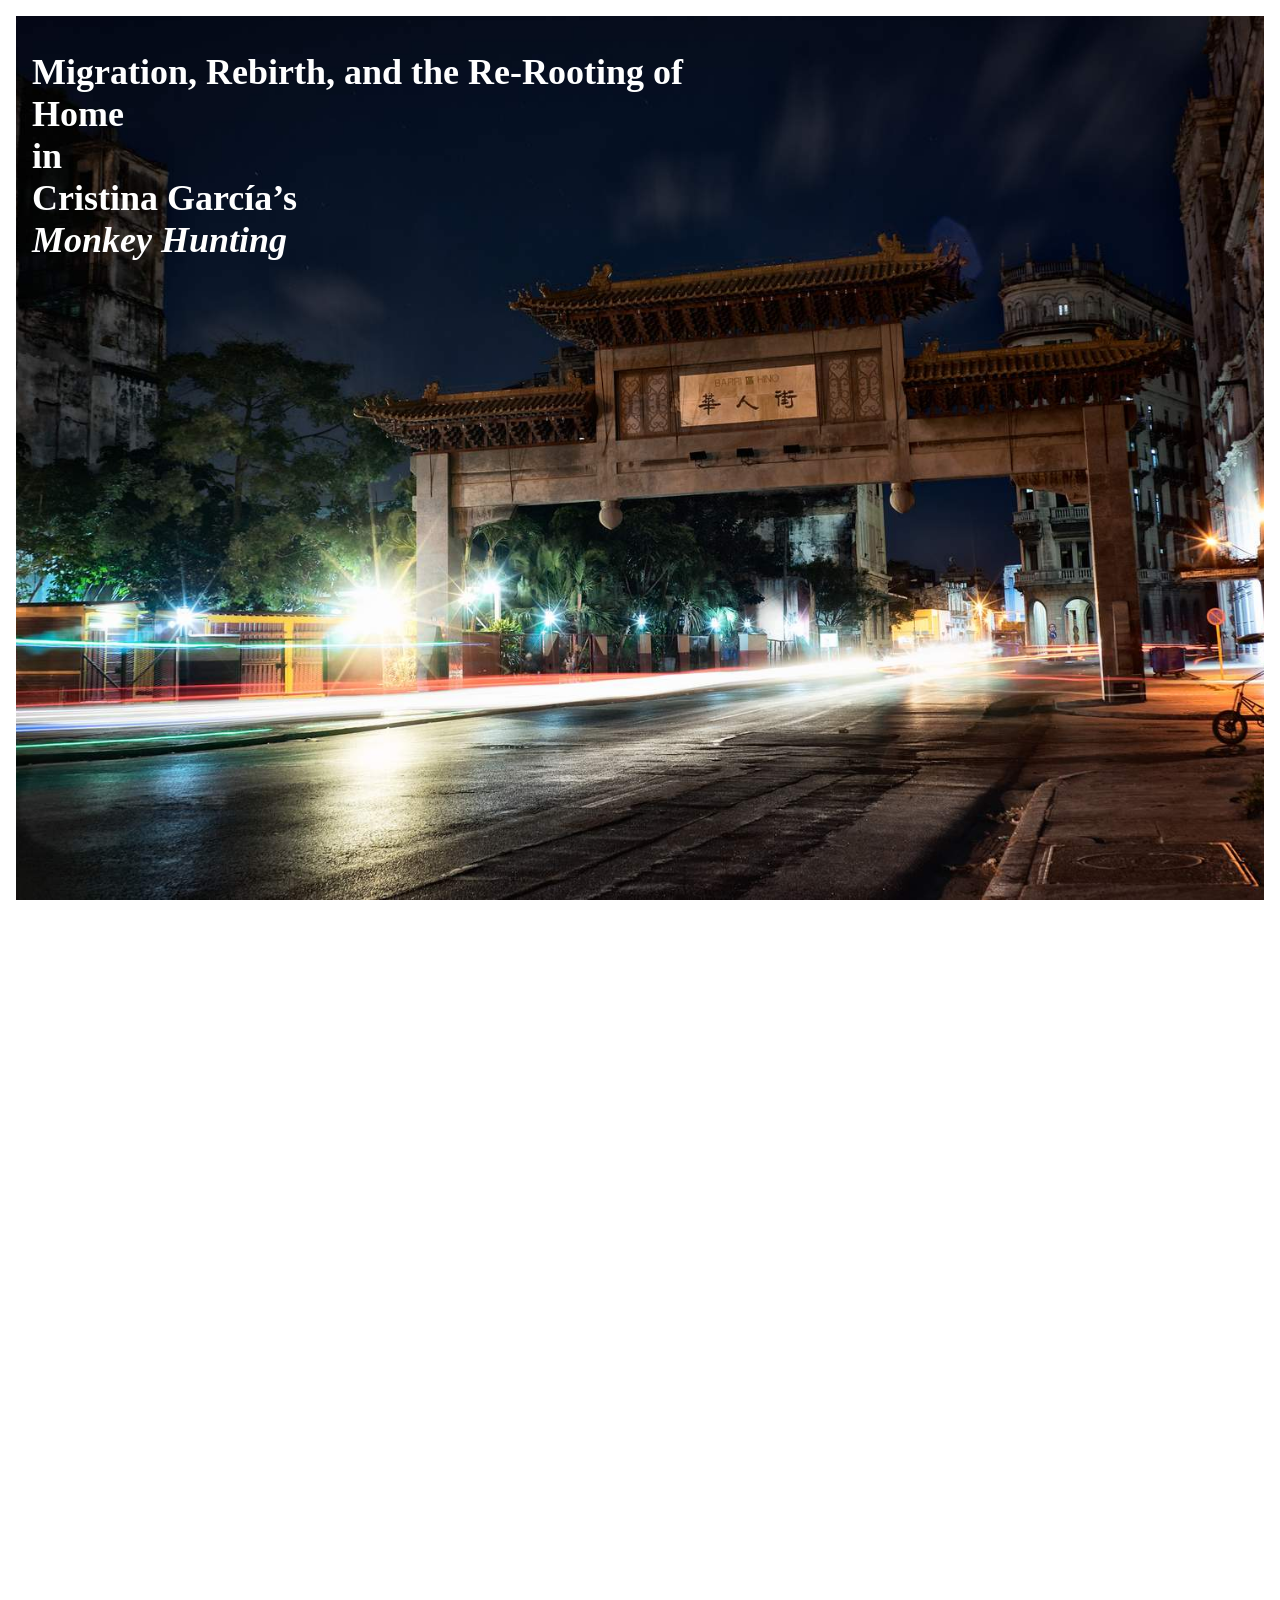
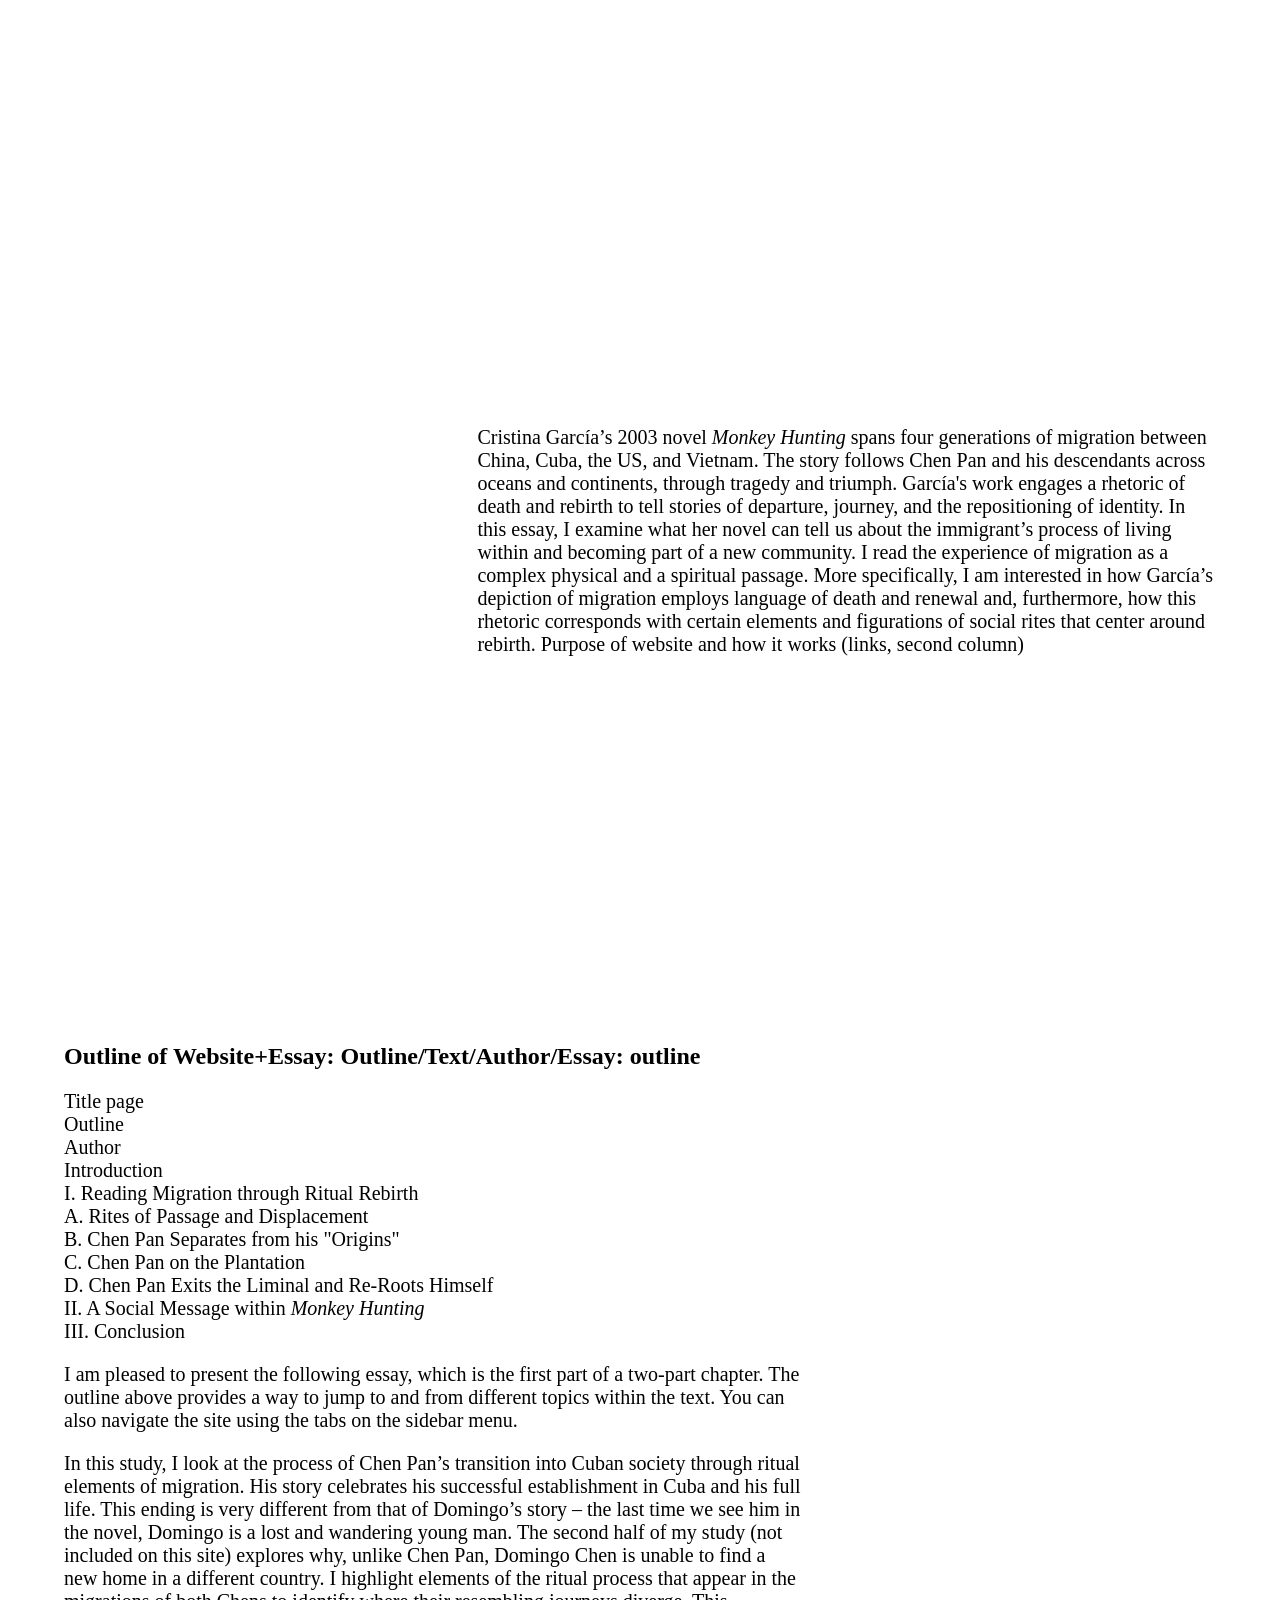
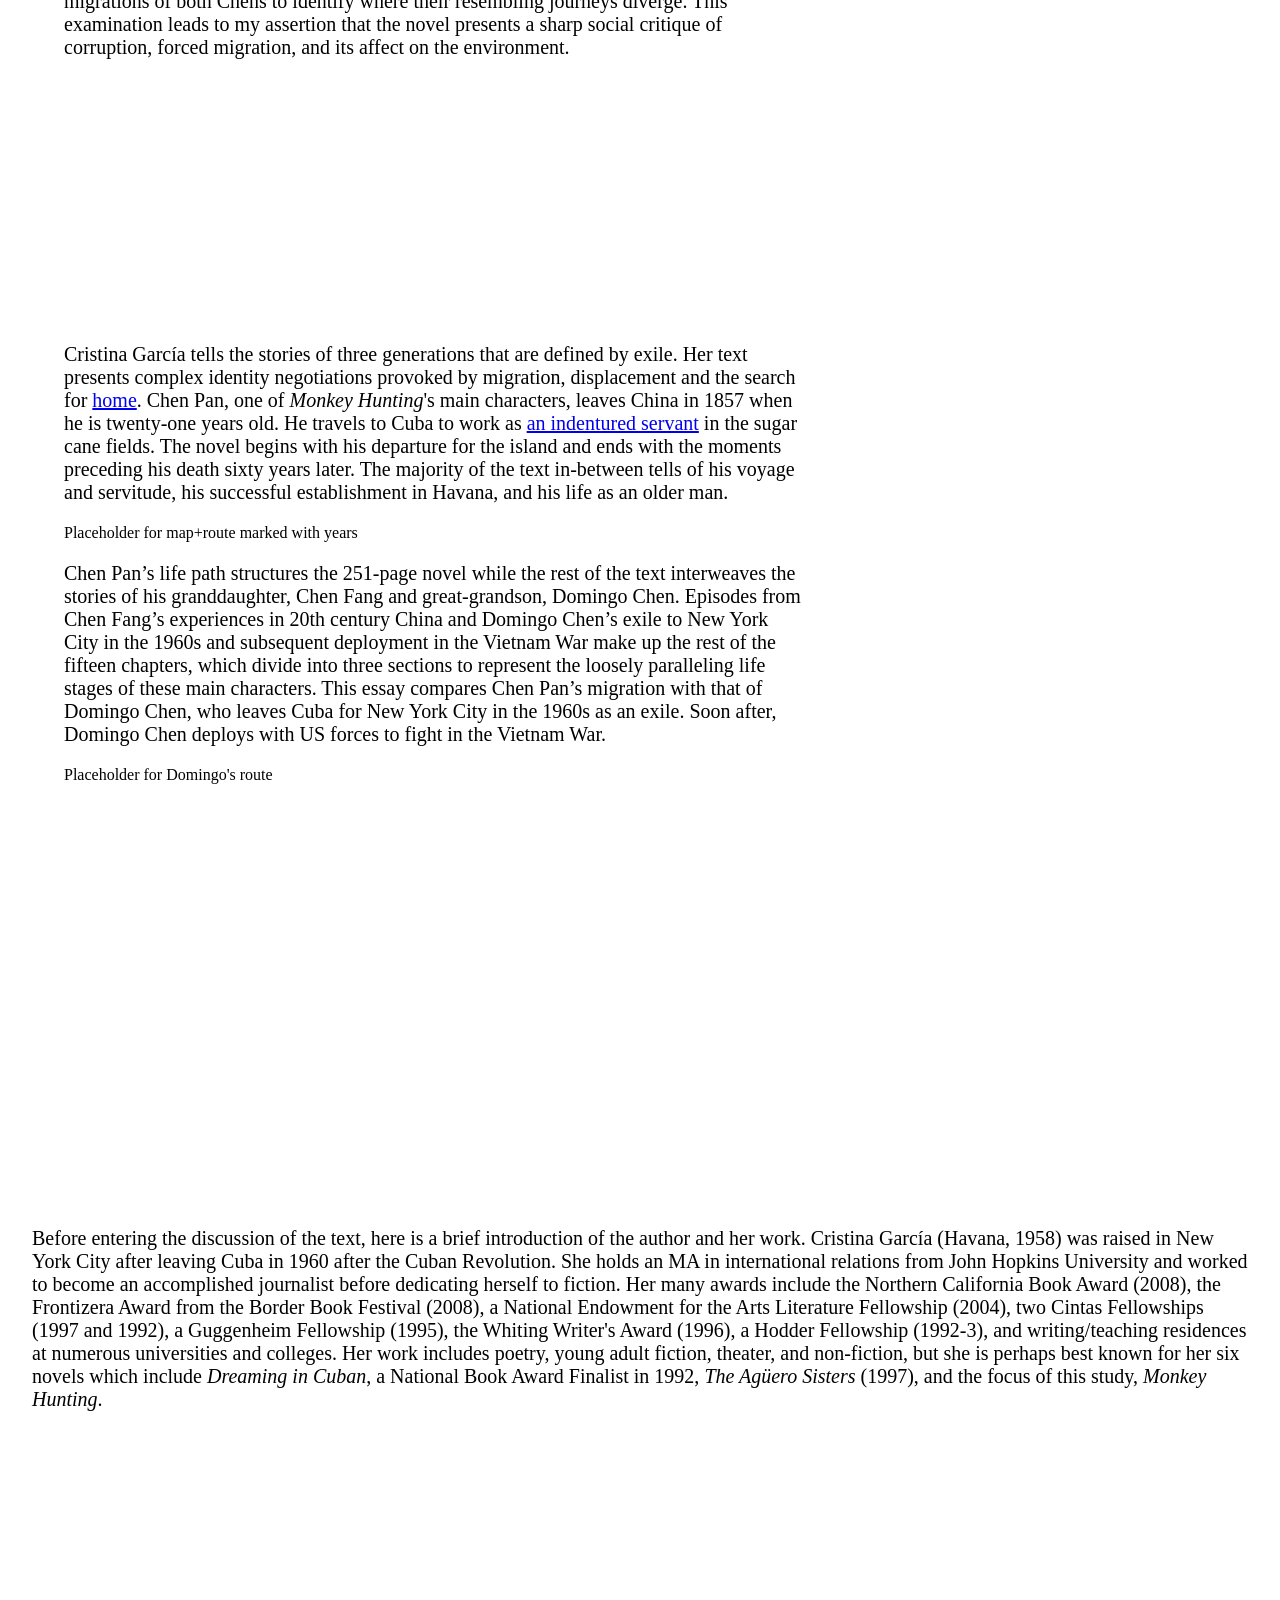
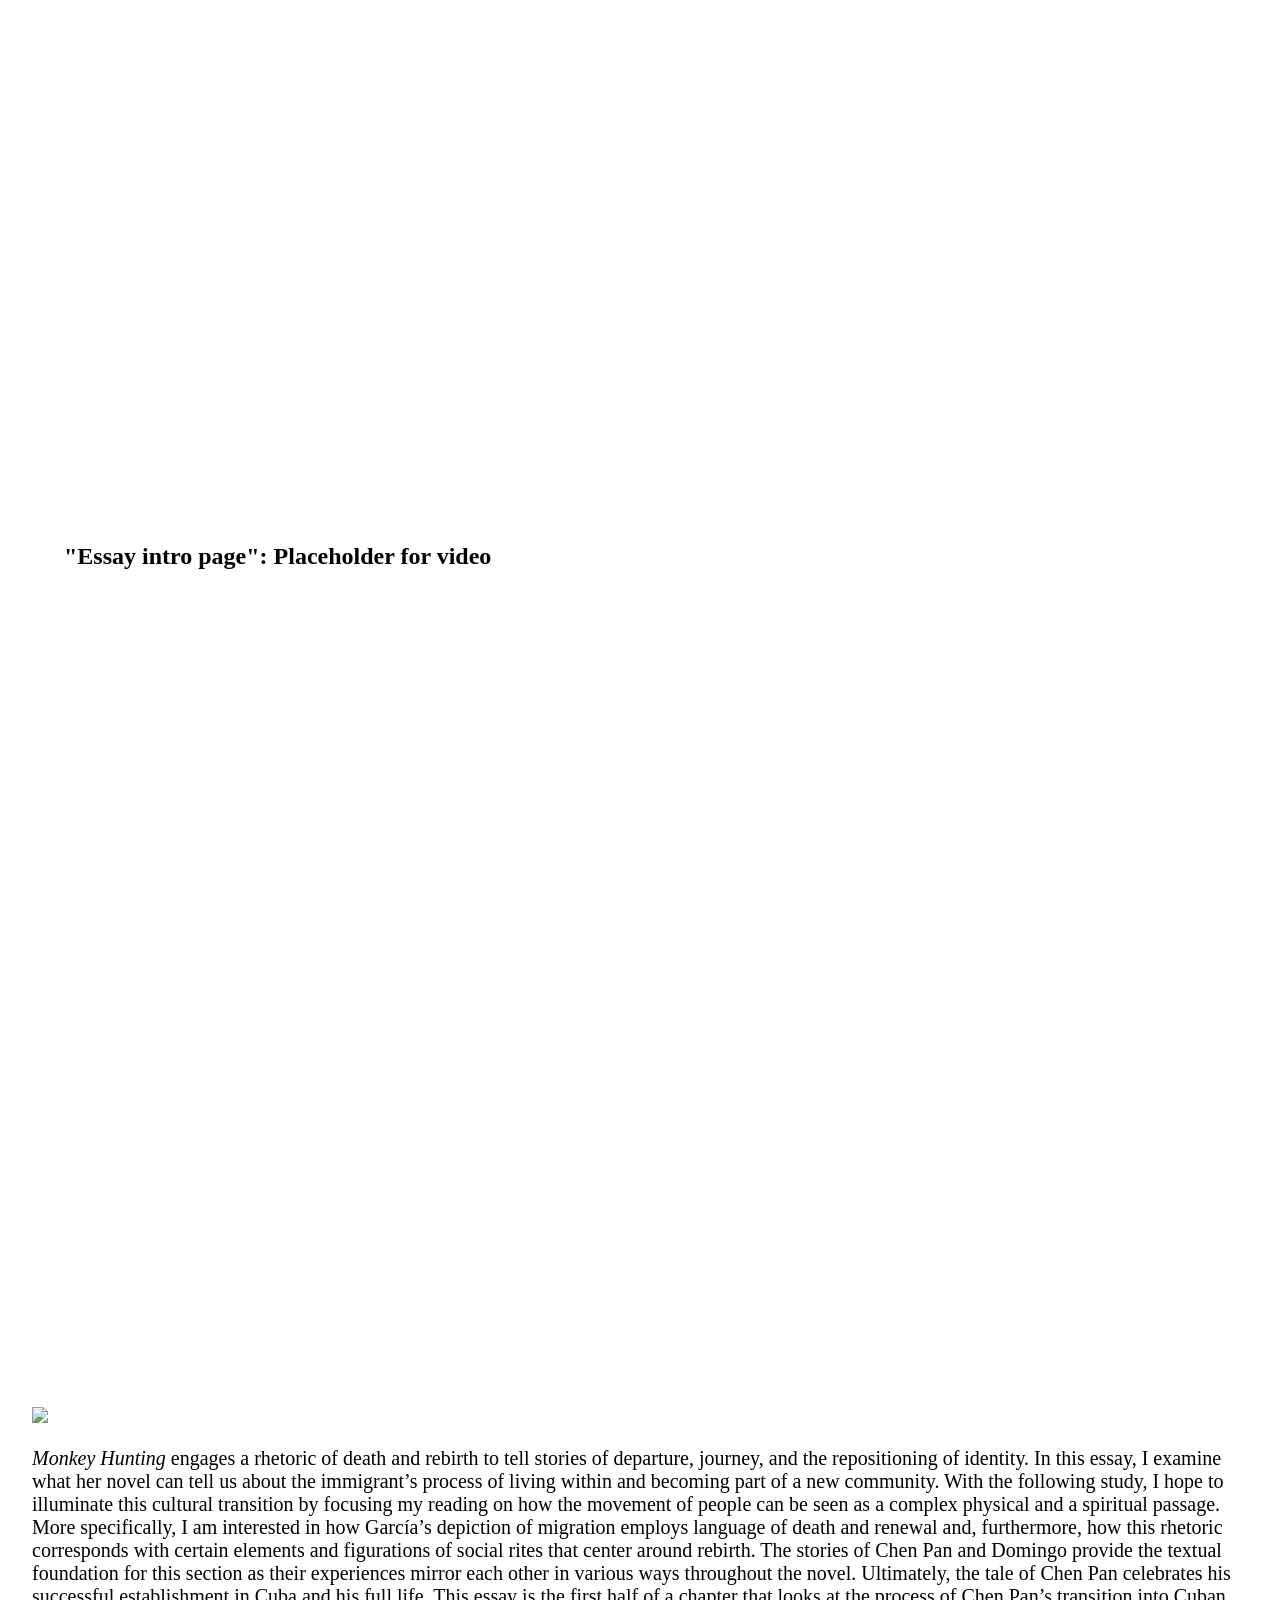
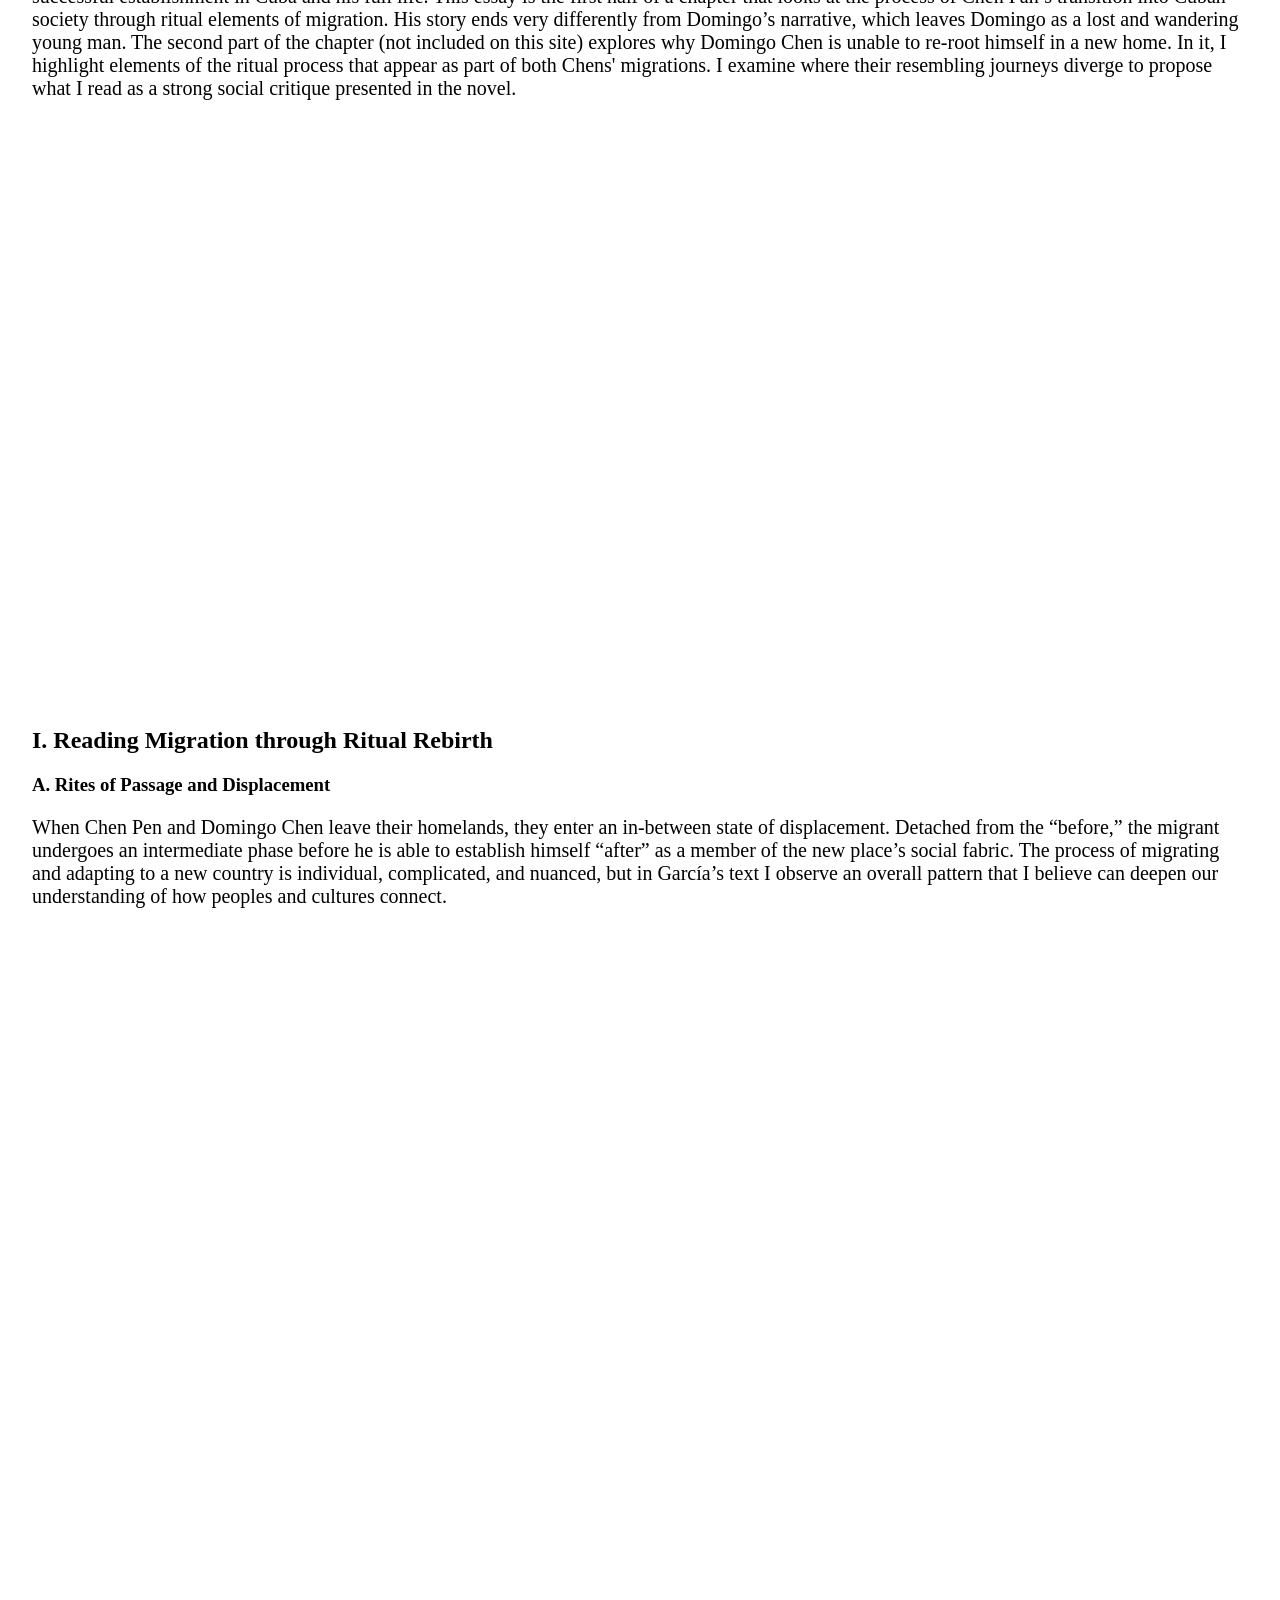
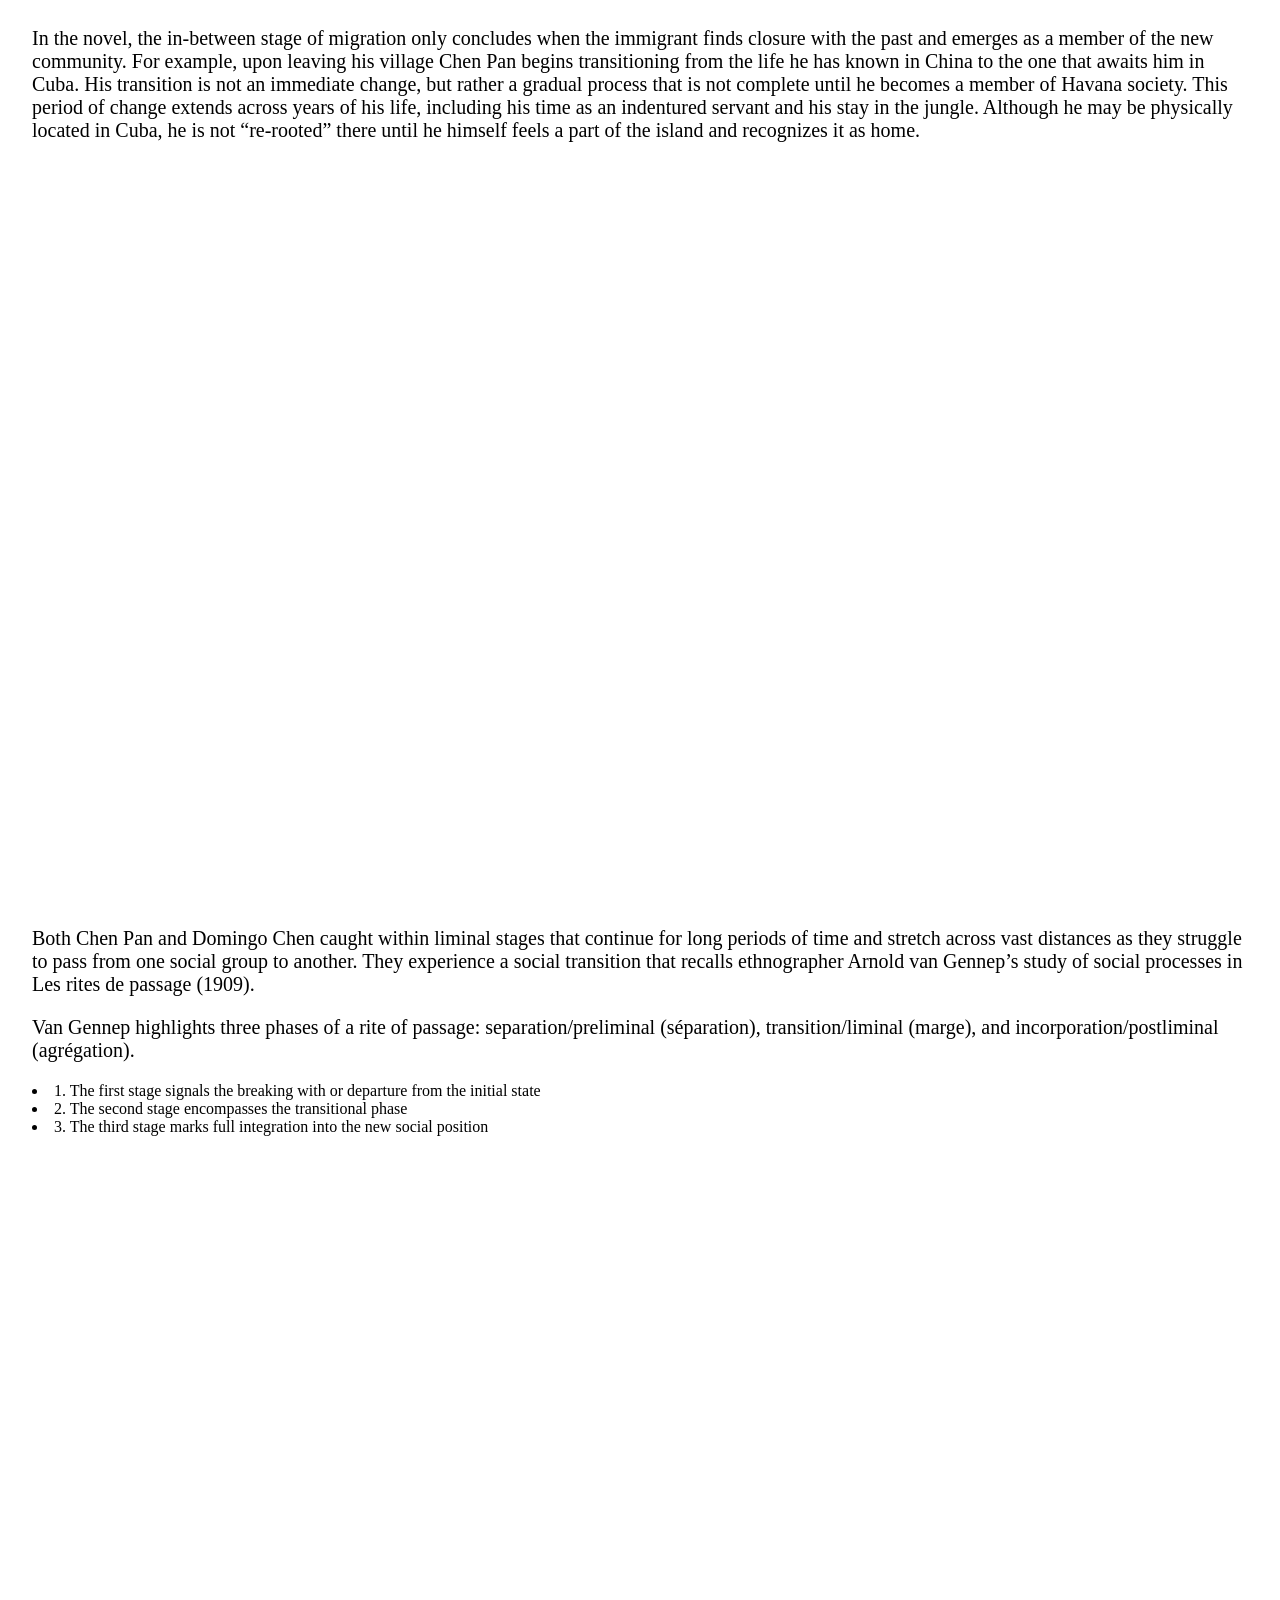
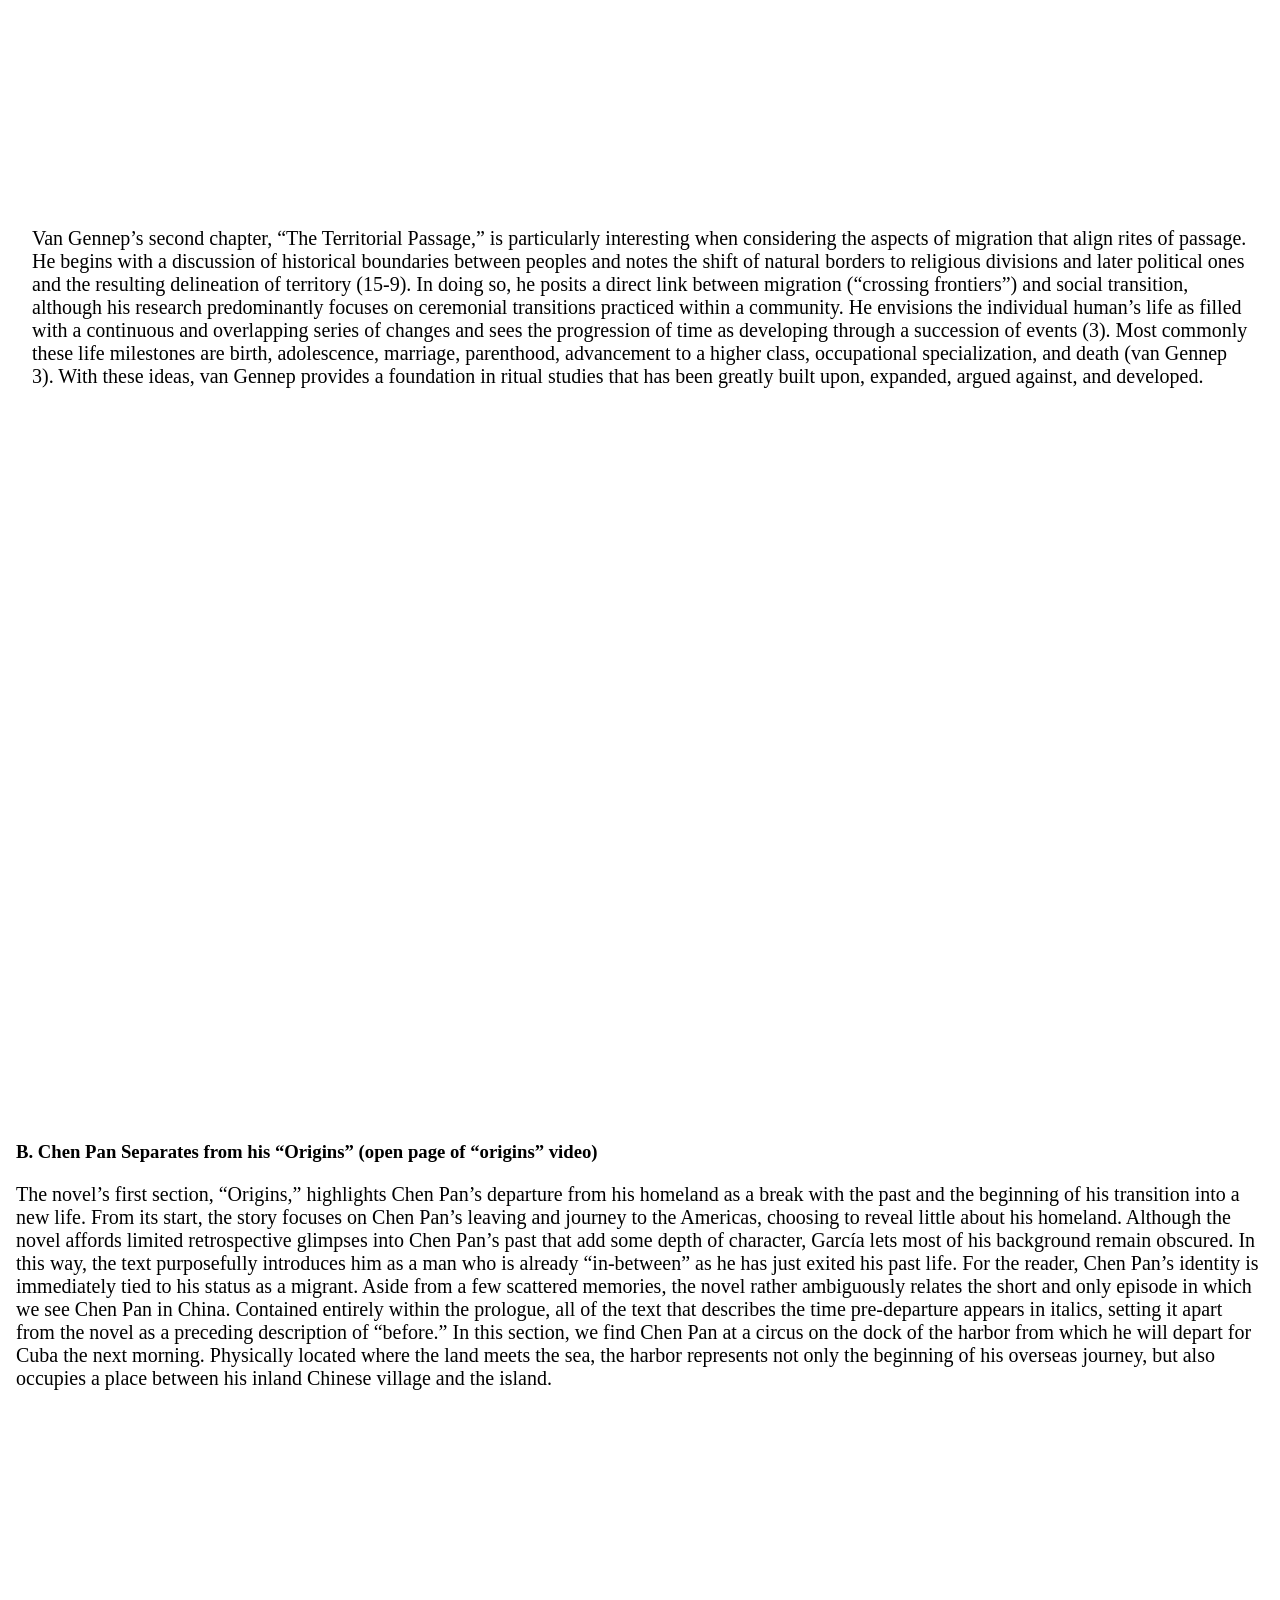
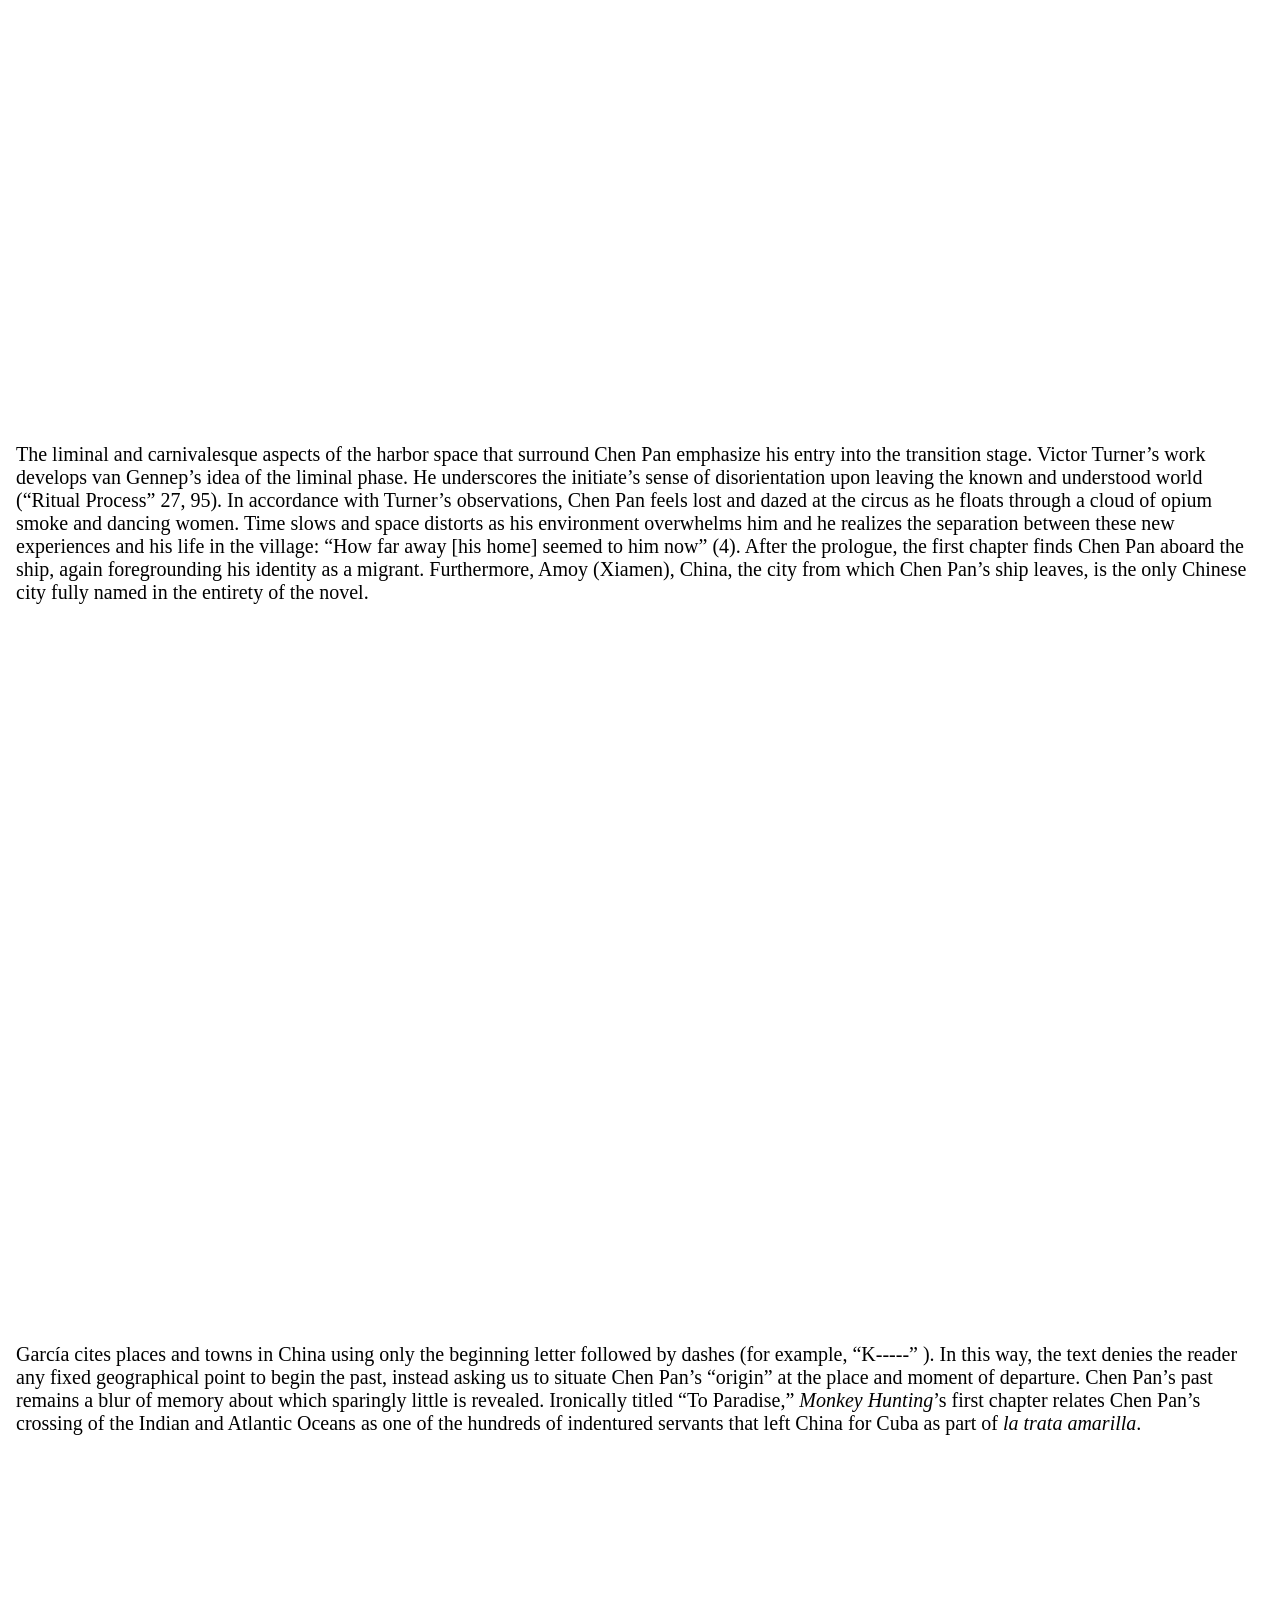
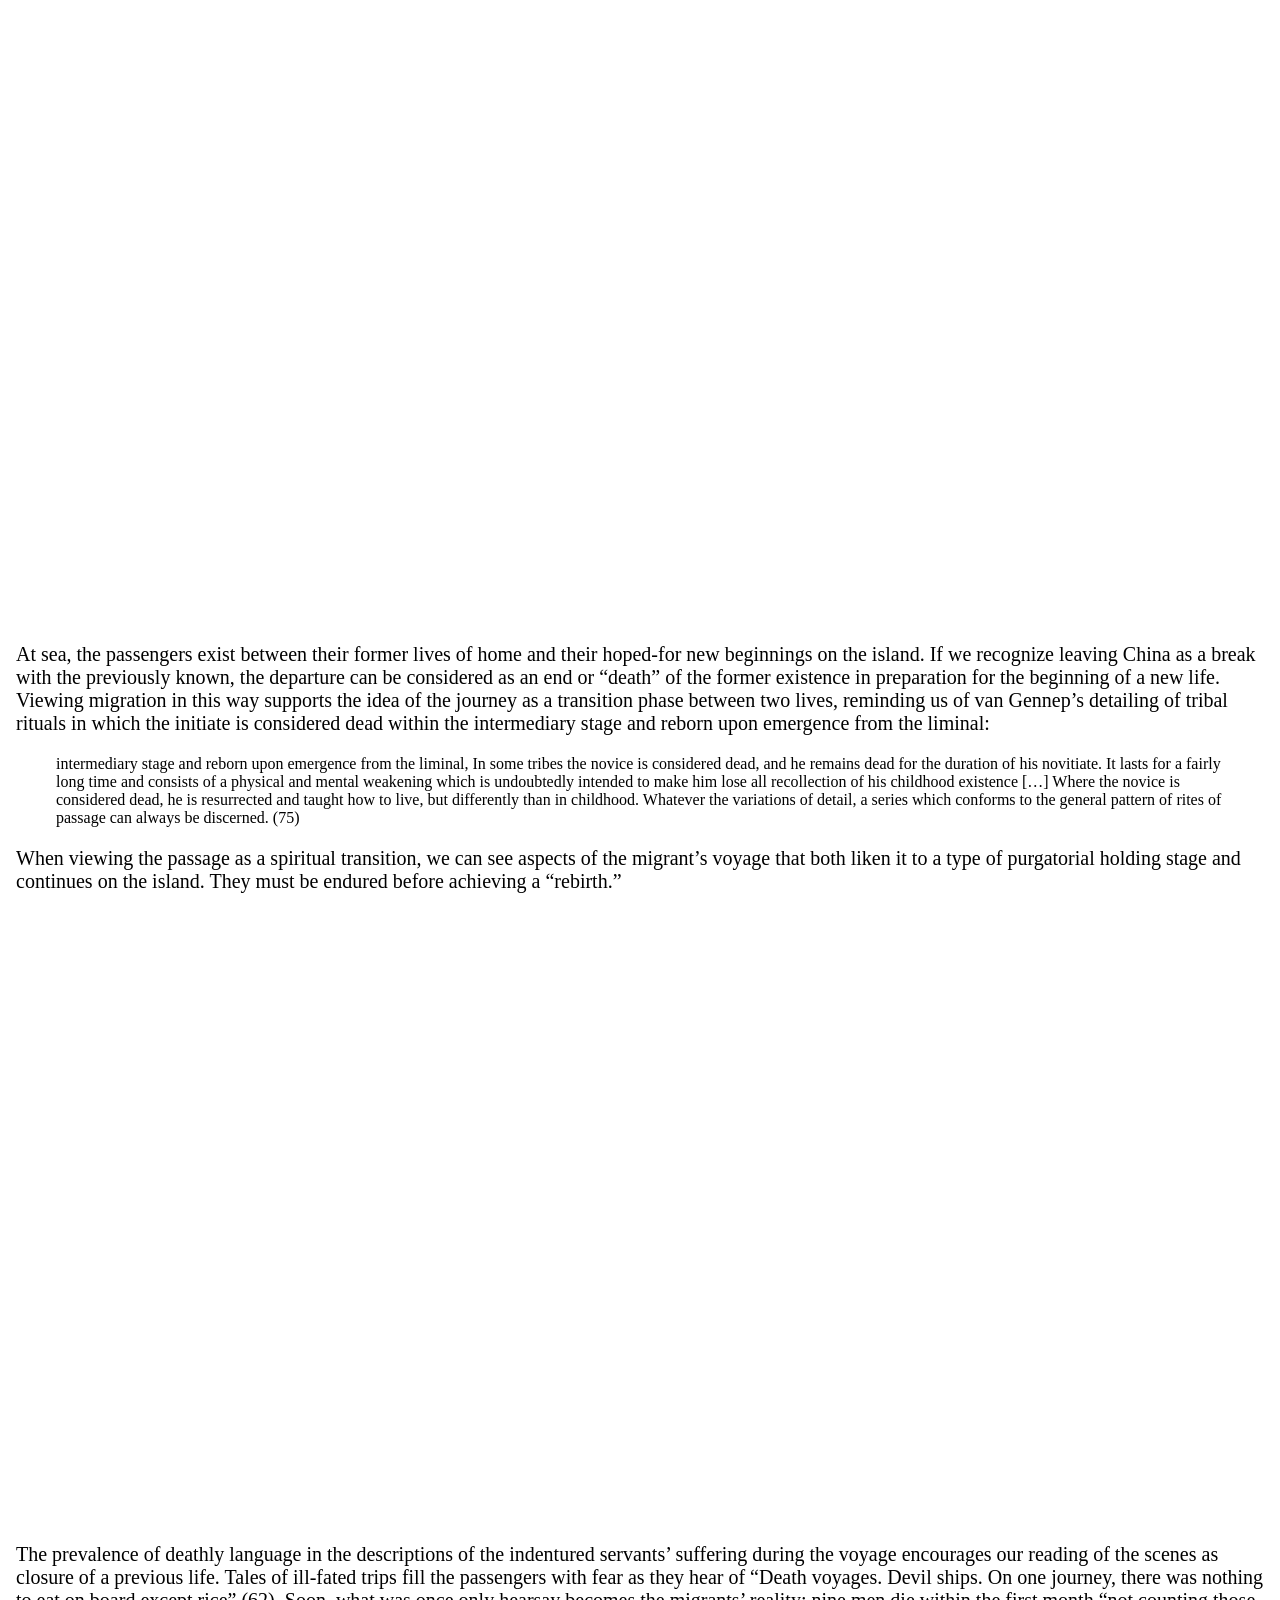
==== index.html @ 89e30408 "Add/Edits Add movie to assets, trying to figure out css/html formatting" ====
<!DOCTYPE html>
<meta charset="utf-8">
<title>Migration, Rebirth, and the Re-Rooting of Home in Cristina García’s Monkey Hunting</title>
  <section id="titlepage">
<link rel="stylesheet" href="style.css">

<meta property="author" content="Dr. Lauren K. Reynolds">
<!-- Open Graph metadata - http://ogp.me/ -->
<meta property="og:title" content="Migration, Rebirth, and the Re-Rooting of Home in Cristina García’s Monkey Hunting">
<meta property="og:type" content="website">
<meta property="og:url" content="https://superlauren.github.io/MonkeyHunting/">
<meta property="og:image" content="">


<header role="banner" id="banner">
        <h1>Migration, Rebirth, and the Re-Rooting of Home<br>in<br>Cristina García’s<br><i>Monkey Hunting</i></h1>
    </div>
</header>

<main role="main" id="main">
   <section id="thesis">
      <div class="main">
         <p>Cristina García’s 2003 novel <i>Monkey Hunting</i> spans four generations of migration between China, Cuba, the US, and Vietnam. The story follows Chen Pan and his descendants across oceans and continents, through tragedy and triumph. García's work engages a rhetoric of death and rebirth to tell stories of departure, journey, and the repositioning of identity. In this essay, I examine what her novel can tell us about the immigrant’s process of living within and becoming part of a new community. I read the experience of migration as a complex physical and a spiritual passage. More specifically, I am interested in how García’s depiction of migration employs language of death and renewal and, furthermore, how this rhetoric corresponds with certain elements and figurations of social rites that center around rebirth. Purpose of website and how it works (links, second column)</p>
      </div>
   </section>
   <section id="outline">
      <div class="main">
         <h2>Outline of Website+Essay: Outline/Text/Author/Essay: outline</h2>
         <p>Title page<br>Outline<br>Author<br>Introduction<br>I. Reading Migration through Ritual Rebirth<br>A. Rites of Passage and Displacement<br>B. Chen Pan Separates from his "Origins"<br>C. Chen Pan on the Plantation<br>D. Chen Pan Exits the Liminal and Re-Roots Himself<br>II. A Social Message within <i>Monkey Hunting</i><br>III. Conclusion<br></p>
         <p>I am pleased to present the following essay, which is the first part of a two-part chapter. The outline above provides a way to jump to and from different topics within the text. You can also navigate the site using the tabs on the sidebar menu.</p>
         <p>In this study, I look at the process of Chen Pan’s transition into Cuban society through ritual elements of migration. His story celebrates his successful establishment in Cuba and his full life. This ending is very different from that of Domingo’s story – the last time we see him in the novel, Domingo is a lost and wandering young man. The second half of my study (not included on this site) explores why, unlike Chen Pan, Domingo Chen is unable to find a new home in a different country. I highlight elements of the ritual process that appear in the migrations of both Chens to identify where their resembling journeys diverge. This examination leads to my assertion that the novel presents a sharp social critique of corruption, forced migration, and its affect on the environment.</p>
      </div>
   </section>
   <section id="monkey_summary">
      <div class="main">
         <p>Cristina García tells the stories of three generations that are defined by exile. Her text presents complex identity negotiations provoked by migration, displacement and the search for <a href="#home" class="external">home</a>. Chen Pan, one of <i>Monkey Hunting</i>'s main characters, leaves China in 1857 when he is twenty-one years old. He travels to Cuba to work as <a href="#an-indentured-servant" class="internal">an indentured servant</a> in the sugar cane fields. The novel begins with his departure for the island and ends with the moments preceding his death sixty years later. The majority of the text in-between tells of his voyage and servitude, his successful establishment in Havana, and his life as an older man.</p>
         <div id="map_route">Placeholder for map+route marked with years</div>
         <p>Chen Pan’s life path structures the 251-page novel while the rest of the text interweaves the stories of his granddaughter, Chen Fang and great-grandson, Domingo Chen. Episodes from Chen Fang’s experiences in 20th century China and Domingo Chen’s exile to New York City in the 1960s and subsequent deployment in the Vietnam War make up the rest of the fifteen chapters, which divide into three sections to represent the loosely paralleling life stages of these main characters. This essay compares Chen Pan’s migration with that of Domingo Chen, who leaves Cuba for New York City in the 1960s as an exile. Soon after, Domingo Chen deploys with US forces to fight in the Vietnam War.</p>
         <div id="map_domingo">Placeholder for Domingo's route</div>
      </div>
      <div class="sidebar" id="home">
         <p>Lee proposes a reimagining of “home” in her discussion of Monkey Hunting, highlighting the paradoxical nature of the idea and redefining it through diaspora as a continual “homing” (127-8). She follows Ian Chambers’ idea of the mobile home that is neither fixed in place or allocated to a structure, which may also remind us of Gloria Anzaldúa’s likening of her own identity to a turtle who carries her home on her back (Chambers 4; Anzaldúa, Borderlands 21). For the purposes of this essay, home describes a spiritual recognition of self that is linked to place. My concept of finding home goes hand in hand with “planting roots,” both metaphorically and, as we will see, literally.</p>
      </div>
      <div class="sidebar" id="an-indentured-servant">
         <p>Marta J. Lysik identifies the novel as “a transnational neo-slave narrative insofar as it follows multiple trajectories and brings to the foreground various forms of slavery: chattel system in Cuba, forced marriages, foot binding and cross-dressing in pre-Cultural Revolution China, and prostitution during the Vietnam war [sic]” (276).</p>
      </div>
        <div class="sidebar">
         <div>Map</div>
         <p>1860 saw the end of the second Opium War (1856-60; also known as the “Arrow War”), which weakened the Qing Dynasty and granted trading rights within China to foreigners. Amoy was one of five treaty ports established after the first Opium War (1839-42).</p>
         <p>Ylce Irizarry writes, “Because she was two years old when they left, she has no memories of Cuba; this lack has shaped her academic interests and pervades her writing, where memory is a constant motif” (175).</p>
        </div>
      </div>
   </section>
   <section id=:"Author">
		<p>Before entering the discussion of the text, here is a brief introduction of the author and her work. Cristina García (Havana, 1958) was raised in New York City after leaving Cuba in 1960 after the Cuban Revolution. She holds an MA in international relations from John Hopkins University and worked to become an accomplished journalist before dedicating herself to fiction. Her many awards include the Northern California Book Award (2008), the Frontizera Award from the Border Book Festival (2008), a National Endowment for the Arts Literature Fellowship (2004), two Cintas Fellowships (1997 and 1992), a Guggenheim Fellowship (1995), the Whiting Writer's Award (1996), a Hodder Fellowship (1992-3), and writing/teaching residences at numerous universities and colleges. Her work includes poetry, young adult fiction, theater, and non-fiction, but she is perhaps best known for her six novels which include <i>Dreaming in Cuban</i>, a National Book Award Finalist in 1992, <i>The Agüero Sisters</i> (1997), and the focus of this study, <i>Monkey Hunting</i>.</p>
  </section>

   <section id="intro_to_essay">
      <div class="main">
         <h2>"Essay intro page": Placeholder for video</h2>
  </section>
   <section id="intro_to_essay2">
         <img src="streetvideo">
         <p><i>Monkey Hunting</i> engages a rhetoric of death and rebirth to tell stories of departure, journey, and the repositioning of identity. In this essay, I examine what her novel can tell us about the immigrant’s process of living within and becoming part of a new community. With the following study, I hope to illuminate this cultural transition by focusing my reading on how the movement of people can be seen as a complex physical and a spiritual passage. More specifically, I am interested in how García’s depiction of migration employs language of death and renewal and, furthermore, how this rhetoric corresponds with certain elements and figurations of social rites that center around rebirth. The stories of Chen Pan and Domingo provide the textual foundation for this section as their experiences mirror each other in various ways throughout the novel. Ultimately, the tale of Chen Pan celebrates his successful establishment in Cuba and his full life. This essay is the first half of a chapter that looks at the process of Chen Pan’s transition into Cuban society through ritual elements of migration. His story ends very differently from Domingo’s narrative, which leaves Domingo as a lost and wandering young man. The second part of the chapter (not included on this site) explores why Domingo Chen is unable to re-root himself in a new home. In it, I highlight elements of the ritual process that appear as part of both Chens' migrations. I examine where their resembling journeys diverge to propose what I read as a strong social critique presented in the novel.</p>
      </div>
      <div class="sidebar" id="monkey_hunting">
         <p>As Jade Tsui-yu Lee points out, the title alludes to the trickster figure of Chinese legend, a monkey named Sun Wukong who appears in the 16th century novel Journey to the West (127). Begoña Toral Alemán concisely summarizes WuKong’s story and notes its influence on García’s novel: “A rasgos generales, este libro [. . .] recoge las aventuras del monje Hsuan Chwang en su largo peregrinaje a la India en busca de escrituras budistas; una odisea en la que le acompañan cuatro discípulos que se enfrentan a toda clase de peligros, incluyendo demonios y monstruos” (95).</p>
         <p>Xiomara Campilongo examines how <i>Monkey Hunting</i> works to counter Orientalist tropes and stereotypes while also noting that Chen Pan’s process of transculturation is far from easy. Rather, it is “painful, one with gains and loses” (122).</p>
         <p>These similarities include: their stories begin when they are roughly the same age (about nineteen to twenty years old), neither set of their parents has a harmonious marriage, both of their fathers die when they are young, they have strained relationships with their mothers who remain in their homelands and with whom they eventually cut ties, both go to carnivals before they leave their homelands, both journey overseas, their lovers are women born in the foreign lands where they find themselves, both of their lovers have experienced suffering greater than their own, and both fight to survive in the jungle.</p>
      </div>
   </section>
   <section id="ritual_rebirth">
      <h2>I. Reading Migration through Ritual Rebirth</h2>

      <h3>A. Rites of Passage and Displacement</h3>
      <p>When Chen Pen and Domingo Chen leave their homelands, they enter an in-between state of displacement. Detached from the “before,” the migrant undergoes an intermediate phase before he is able to establish himself “after” as a member of the new place’s social fabric. The process of migrating and adapting to a new country is individual, complicated, and nuanced, but in García’s text I observe an overall pattern that I believe can deepen our understanding of how peoples and cultures connect.</p>
   </section>

   <section id="In_the_novel">
      <p>In the novel, the in-between stage of migration only concludes when the immigrant finds closure with the past and emerges as a member of the new community. For example, upon leaving his village Chen Pan begins transitioning from the life he has known in China to the one that awaits him in Cuba. His transition is not an immediate change, but rather a gradual process that is not complete until he becomes a member of Havana society. This period of change extends across years of his life, including his time as an indentured servant and his stay in the jungle. Although he may be physically located in Cuba, he is not “re-rooted” there until he himself feels a part of the island and recognizes it as home.</p>
   </section>

   <section id="Both_Chen">
      <p>Both Chen Pan and Domingo Chen caught within liminal stages that continue for long periods of time and stretch across vast distances as they struggle to pass from one social group to another. They experience a social transition that recalls ethnographer Arnold van Gennep’s study of social processes in Les rites de passage (1909).</p>
      <p>Van Gennep highlights three phases of a rite of passage: separation/preliminal (séparation), transition/liminal (marge), and incorporation/postliminal (agrégation).</p>
      <li>1. The first stage signals the breaking with or departure from the initial state</li>
      <li>2. The second stage encompasses the transitional phase</li>
      <li>3. The third stage marks full integration into the new social position</li>
   </section>

   <section id="Van_Gennep">
      <p>Van Gennep’s second chapter, “The Territorial Passage,” is particularly interesting when considering the aspects of migration that align rites of passage. He begins with a discussion of historical boundaries between peoples and notes the shift of natural borders to religious divisions and later political ones and the resulting delineation of territory (15-9). In doing so, he posits a direct link between migration (“crossing frontiers”) and social transition, although his research predominantly focuses on ceremonial transitions practiced within a community. He envisions the individual human’s life as filled with a continuous and overlapping series of changes and sees the progression of time as developing through a succession of events (3). Most commonly these life milestones are birth, adolescence, marriage, parenthood, advancement to a higher class, occupational specialization, and death (van Gennep 3). With these ideas, van Gennep provides a foundation in ritual studies that has been greatly built upon, expanded, argued against, and developed.</p>
   </section>

   <div class="sidebar" id="succession">
      <p>Van Gennep conceptualizes life’s transitions as a house with many rooms entered by passing under doorways that represented the thresholds of change. Important theorists include Victor Turner, Ronald L. Grimes, Theodore Jennings, Catherine Bell, Evan Zuesse, Mircea Eliade, Clifford Geertz, and Stanley Tambiah.</p>
   </div>
   <div class="sidebar" id="passage">
      <p>Link to source material Importantly, I do not wish to suggest that the novel portrays migration as strictly adhering to van Gennep’s conception of social ritual. Nor do I want to imply an all-encompassing experience of migration and social transition that might simplify or minimize the importance of the individual experience. Rather, I intend to explore how elements of the ritual process inform the narrative, what they add to the text, and why García’s choice to incorporate this rhetoric to tell stories of migration is relevant for my reading of the novel.</p>
      <p>García’s novel consists of three sections titled “Origins,” “Traveling through the Flesh,” and “Last Rites,” a structure that points to the organization of the text around an outlining of this process (although the characters’ life phases do not necessarily follow the section headings). Later in this essay I elaborate upon reason as to why this alignment does not occur, primarily because throughout the novel, Domingo remains in a liminal phase and does not fully re-enter society. However, the stories of the three main characters (Chen Pan, Chen Fang, and Domingo Chen) do follow an approximately similar structure in that “Origins” tells of leaving their families and the hardships of their early years and “Traveling through the Flesh” includes all three characters finding brief happiness in non-traditional romance which then ends by the conclusion of the section. Only the final days of Chen Pan and Chen Fang appear in “Last Rites.”</p>
   </div>
   </section>

   <section id="origins">
      <h3>B. Chen Pan Separates from his “Origins” (open page of “origins” video)</h3>
      <p>The novel’s first section, “Origins,” highlights Chen Pan’s departure from his homeland as a break with the past and the beginning of his transition into a new life. From its start, the story focuses on Chen Pan’s leaving and journey to the Americas, choosing to reveal little about his homeland. Although the novel affords limited retrospective glimpses into Chen Pan’s past that add some depth of character, García lets most of his background remain obscured. In this way, the text purposefully introduces him as a man who is already “in-between” as he has just exited his past life. For the reader, Chen Pan’s identity is immediately tied to his status as a migrant. Aside from a few scattered memories, the novel rather ambiguously relates the short and only episode in which we see Chen Pan in China. Contained entirely within the prologue, all of the text that describes the time pre-departure appears in italics, setting it apart from the novel as a preceding description of “before.” In this section, we find Chen Pan at a circus on the dock of the harbor from which he will depart for Cuba the next morning. Physically located where the land meets the sea, the harbor represents not only the beginning of his overseas journey, but also occupies a place between his inland Chinese village and the island.</p>
   </section>

   <section id="The_liminal">
      <p>The liminal and carnivalesque aspects of the harbor space that surround Chen Pan emphasize his entry into the transition stage. Victor Turner’s work develops van Gennep’s idea of the liminal phase. He underscores the initiate’s sense of disorientation upon leaving the known and understood world (“Ritual Process” 27, 95). In accordance with Turner’s observations, Chen Pan feels lost and dazed at the circus as he floats through a cloud of opium smoke and dancing women. Time slows and space distorts as his environment overwhelms him and he realizes the separation between these new experiences and his life in the village: “How far away [his home] seemed to him now” (4). After the prologue, the first chapter finds Chen Pan aboard the ship, again foregrounding his identity as a migrant. Furthermore, Amoy (Xiamen), China, the city from which Chen Pan’s ship leaves, is the only Chinese city fully named in the entirety of the novel.</p>
   </section>

   <section id="García_cites">
      <p> García cites places and towns in China using only the beginning letter followed by dashes (for example, “K-----” ). In this way, the text denies the reader any fixed geographical point to begin the past, instead asking us to situate Chen Pan’s “origin” at the place and moment of departure. Chen Pan’s past remains a blur of memory about which sparingly little is revealed. Ironically titled “To Paradise,” <i>Monkey Hunting</i>’s first chapter relates Chen Pan’s crossing of the Indian and Atlantic Oceans as one of the hundreds of indentured servants that left China for Cuba as part of <i>la trata amarilla</i>.</p>
   </section>

   <section id="At_sea">
      <p>At sea, the passengers exist between their former lives of home and their hoped-for new beginnings on the island. If we recognize leaving China as a break with the previously known, the departure can be considered as an end or “death” of the former existence in preparation for the beginning of a new life. Viewing migration in this way supports the idea of the journey as a transition phase between two lives, reminding us of van Gennep’s detailing of tribal rituals in which the initiate is considered dead within the intermediary stage and reborn upon emergence from the liminal:</p>
      <blockquote>intermediary stage and reborn upon emergence from the liminal, In some tribes the novice is considered dead, and he remains dead for the duration of his novitiate. It lasts for a fairly long time and consists of a physical and mental weakening which is undoubtedly intended to make him lose all recollection of his childhood existence […] Where the novice is considered dead, he is resurrected and taught how to live, but differently than in childhood. Whatever the variations of detail, a series which conforms to the general pattern of rites of passage can always be discerned. (75)</blockquote>
      <p>When viewing the passage as a spiritual transition, we can see aspects of the migrant’s voyage that both liken it to a type of purgatorial holding stage and continues on the island. They must be endured before achieving a “rebirth.”</p>
   </section>

   <section id="The_prevalence">
      <p>The prevalence of deathly language in the descriptions of the indentured servants’ suffering during the voyage encourages our reading of the scenes as closure of a previous life. Tales of ill-fated trips fill the passengers with fear as they hear of “Death voyages. Devil ships. On one journey, there was nothing to eat on board except rice” (62). Soon, what was once only hearsay becomes the migrants’ reality: nine men die within the first month “not counting those killed in fights or beaten to death by the crew” and one man hangs himself with strips of clothing, the sound of his swaying “like the slow tearing of silk” (13; 15). Importantly, the severity of the conditions described are also historically accurate.</p>
   </section>

   <section id="Onboard_the_ship">
      >Onboard the ship, the passengers suffer physically from violence and “every manner of illness” (13). Thirst, starvation, abuse by captain’s guards, threats of mutiny, illness, and conflicts between passengers all contribute to the torturous suffering of the journey: “Chen Pan watched men drink their own urine, lick moisture from the walls of the ship. A few swallowed seawater until their stomachs swelled and they choked in their own filth” (9). Death plagues the ship, a vessel carrying many men who are, in many ways, “as good as dead” as they may not survive whatever awaits them. They must fight to survive the journey’s many obstacles as the sea and the ship become spaces saturated with death. These descriptions underscore the position of the migrant as closer to the departed than to the living. In this way, the text continues to link migration and movement to ritual passages of transitions, emphasizing the journey as part of a crossing from one life into another.</p>
   </section>

   <section id="Furthermore">
      <p>Furthermore, the hellish language of death and unrest underscore the journey as liminal. These descriptions follow Turner in that “liminality is frequently likened to death” (“Ritual Process” 95). Aboard the ship, the passengers are miserable and terrified of the unknown. A feeling of looming death overwhelms the migrants as many men die or commit suicide by poison, hanging, or jumping into the sea to end their suffering (14). Rumors of their doomed fate circulate amongst the passengers and heighten their fear “that their ship was headed for the Philippines; that every last man on board would be killed there, heart scooped from his chest; that they’d be sold to cannibals who savored yellow flesh” (16). The ship entraps them in “cramped, stinking squalor” and is “outfitted like a prison, with irons and grates”, encapsulating them in a vessel of pain, confusion, and violence (11; 8). The sea as a deadly space of crossing surrounds them in vast emptiness. This description of the journey as filled with death and suffering enhances passage’s portrayal as part of Chen Pan’s liminal stage.</p>
   </section>

   <section id="The_physical">
      <p>The physical and spiritual suffering and the atmosphere of death that imbues the journey presents one of the novel’s central themes: that migration is the movement of body and soul. Van Gennep writes that the departure from and the entry into a different space requires “physically and magico-religiously” passing through an intermediate phase, emphasizing the crossing as affecting both the body and the spirit (18). Likewise, García’s characters experience migration as a physical relocation of body and a spiritual journey of self. This idea is reinforced by the immediate problem that dying at sea presents for the migrants who have yet to settle in a new home: the absence of land denies the dead man a physical resting place and a proper burial, without which the soul is unable to detach from the body and the spirit cannot to return to China. Those who die during the transition period leave the earth without a located home. To discuss the conflict between the dead body’s physical location and the spirits’ desire to return to China, characters repeatedly refer to those who have died as ghosts. When Lin Chin dies of a brutal beating:</p>
   </section>

   <section id="His_body" <blockquote>his body was dumped at sea. It was said that Lin Chin didn’t sink at first but floated alongside the ship for hours, his eyes fixed on the sky. Chen Pan wondered if the dead man’s ghost would find its way back to China. Or would it wander forever among the unvirtuous and the depraved? (12)
      </blockquote>
   </section>

   <section id="The_man_does">
      <p>The man does not sink to the sea’s bottom peacefully, but disturbingly follows the ship, his dead body mirroring the path of the migrants and refusing to fully surrender to the ocean depths. The migrating body carries a displaced soul and in this way, a placeless death yields an aimless spirit. Without a home, the man’s ghost may wander forever, eternally a migrant, perpetually caught in a state of incomplete transition. Similarly, “The night the Wong brothers died, a squall engulfed the sea. The storm ripped off a mast and tossed two officers overboard. The men feared that the brothers’ ghosts had cursed the ship, that they were causing the thunder and the lightning, the wind from eight directions, the waves as high as the Buddha’s temples” (15). Their bodies left unsettled and their spirits without home, the Wong brothers inspire fear and are imagined as vengeful ghosts. They are caught in a space of crossing between lands and abandoned without the necessary burial rites. Their unfortunate end again shows that dying at sea prohibits the deceased from attaining spiritual rest.</p>
   </section>

   <section id=Harbor>
      <p>The novel develops the idea of migration as a spiritual and physical transition by including comparable beliefs of other cultural populations in Cuba, specifically those of the African slaves, and in doing so, García posits that these elements of migration can be transcultural. The novel follows Chen Pan and his descendants; therefore Chinese tradition is weighted most heavily in the text, but García also mentions practices of the communities encountered by Chen Pan (and, to a lesser extent, Domingo Chen in Vietnam). While working with the African slaves in the sugarcane fields, Chen Pan witnesses their death rituals and beliefs surrounding burial. Rita is a slave whom both Chen Pan and the slave master fancy. The passage describing the death of her lover, Narciso, underscores displacement as informed by both the body and the soul’s need to re-root themselves. When the master impregnates Rita and Narciso is executed, “Nobody was allowed to bury him. Instead he was fed to the bloodhounds before the entire barracón, piece by bloody piece. Poor Mandingo spirit, the slaves chanted, lost and forever wandering” (35). The slaves’ powerlessness to perform the proper burial rites denies Narciso’s spirit a return to the homeland. Enslaved on the plantations, the Africans are trapped in a liminal state. The body needs to be ceremonially reunited with the earth in order to free the spirit from its wandering. If the burial is prohibited, as in the case of Narciso, the spirit is forever lost, reminding us of the wandering ghosts of the Chinese men who die at sea.</p>
   </section>

   <div class="sidebar" id="exited">
      <p>Moiles offers another reason behind the lack of information we are presented about Chen Pan’s life in China, writing “the thin description implies the futility of attempting to recapture the wholeness of the past” (179).</p>
      <p>From 1848-74, a total of 124,813 indentured laborers were brought to Cuba from China and contracted to work for eight years (Okihiro 43). For further historical information, see Antonio Chuffat Latour, Evelyn Hu-Dehart, Arnold J. Meagher, Yrmina Eng Menéndez, Raquel Puig, Don E. Walicek, Lisa Yun, and Ana Zapata-Calle.</p>
      <p>Zapata-Calle notes, “Los puertos principales fueron Amoy, Macao, Swatow, Hong Kong, y Wampoa” (171).</p>
      <p>Hometowns are noted in this way for all the Chinese immigrants in the novel.</p>
      <p>In this chapter, I do not employ the term “coolie” (except in direct citations from the work of others) to avoid the historically racist connotations of the word. However, it is used in much of the current literature. Yun and Laremont define coolie: “[T]he term of coolie generalizes Asian laborers in a wide spectrum of ethnic histories, material conditions, and political context. The terms “coolie” or “indentured laborer” are generic assignations that classify the economic utility of coolies […]. Coolie labor was utilized in Cuba, Peru, Guyana, Trinidad, Jamaica, Panama, Mexico, Brazil, and Costa Rica, among other places in the Americas” to replace the dwindling labor force resulting from the abolition of slave trade (Yun and Laremont 101). And Zapata-Calle further describes this history: “La mayoría de estos trabajadores eran hombres que llegaron a Cuba con un contrato de trabajo que les garantizaba teóricamente su libertad tras el cumplimiento del mismo. La llamada “trata amarilla” fue emprendida por los británicos tras el tratado firmado con China al finalizar la segunda Guerra del Opio (1840-1842), mediante el cual los ingleses contaban con toda la disponibilidad comercial en territorio chino. Esta trata duró desde 1847 hasta 1874” (Zapata-Calle 171).</p>
      <p>In her interview with the author, Ylce Irizarry notes that García’s description of Chen Pan’s journey follows the conventions of slave narratives (181). Her horrific descriptions are true to reality as many historians have noted that the transportation of indentured servants to the Americas was equally as terrible and brutal as Atlantic Slave Trade’s Middle Passage (Hu-Dehart; Meagher; Yun and Laremont). See Don E. Walicek for the exact data regarding Chinese leaving China, number of deaths during voyage, and survivors arriving in Cuba from 1847-1870 (300). For instance, in 1857, the year Chen Pan departs for China, 1,575 of the 10,116 Chinese who embarked for Cuba died in the voyage (Walicek 300).</p>
      <p>The likening of the journey between home and a foreign place (specifically China and Cuba) with death is repeated later in the novel when Chen Pan’s wife falls terminally ill, “To him, Lucrecia’s impending death felt like a voyage he was preparing to take to a foreign land—to China, perhaps, where he kept promising they’d go before she died” (167).</p>
      <p>In his introduction to Beginning Ritual Studies, Grimes writes, “Turner rejects aculturalism and atemporalism in method only to rediscover it in liminoid phenomena, which not only are experienced as “moments in and out of time” (1968a, 5) but are cross-cultural and universally human. Liminality is transcultural. […] Despite his recognition of the temporariness of liminality-communitas, he still views this experience as essentially the same in widely differing times and places” (153).</p>
   </div>
   </section>

   <section id="c_p_on_the_plantation">
      <h3>C. Chen Pan on the Plantation</h3>
   </section>

   <section id="The_depiction">
      <p>The depiction of the passage from China to Cuba initiates the turmoil that the Chinese will endure as indentured servants on the island. Spectral descriptions loom in the recounting of this time on the plantation, “Chen Pan looked out the window at the passing sugarcane fields, at their endless, swaying green. How inviting they looked from this distance. Who could fathom the mountain of corpses that had made these fields possible?” (190). Many Chinese and African workers commit suicide and death and pain permeate the landscape to such an extent that a century later Domingo remembers his father telling him, “To work the sugarcane fields […] was to go wooing mournful ghosts. The chain gangs of runaway souls, ankles ulcerated and iron-eaten and wrapped in rags. Or the luckier suicide ghosts who’d killed themselves dressed in their Sunday best” (48-9). The spirits of those who suffered and died in the fields linger to haunt the land with memories. During Chen Pan’s time, the indentured servants and slaves are forced to work, robbed of their freedom and, in many ways, their lives.</p>
   </section>

   <section id="Suffering_surrounds">
      <p>Suffering surrounds Chen Pan so much that he begins to think of himself as a man who is less than alive. We see this in Chen Pan’s failed attempts at writing letters home to China to assure his aunt, wife, or brother that he is not dead. He never finishes his letters, “Better to let everyone think that brigands had robbed and killed him, that vultures had come and plucked out his eyes. He knew that his wife would burn incense in his name, urging his ghost home” (32). Chen Pan’s status as an indentured servant holds him in a liminal position. In the preceding text, we see that he still recognizes China as the closest place he has to a home, but he is unwilling to establish any communication with his family there. It also reveals that if his wife received news of his death, she would hope for his ghost’s return as Chen Pan does not yet belong anywhere else. This in-between position of his soul reminds us of Narciso’s wandering spirit. Furthermore, in his reluctance to prove that he is alive, Chen Pan chooses to allow his family to assume that he is dead. Leaving his family to consider him deceased in China reinforces Chen Pan’s severance with his former life even as he is still yet to find a new one in Cuba.</p>
   </section>

   <section id="As_an_indentured">
      <p>As an indentured servant, Chen Pan remains in a transition phase because he is unable to establish a life in Cuban society as a free man. He exists between what he has left behind in China and what he strives to achieve in Cuba. During this time, Chen Pan works as a servant in hopes of crossing out of this state, however, for the years he is unable to do so he is caught in this “in-between” position where he works without any rights or voice. Restricted from acting as a full member of society, Chen Pan is confined to the margins and to a liminal existence, an idea Turner develops from van Gennep’s outlining of ritual phases.</p>
   </section>

   <section id="Turner_utilizes">
      <p>Turner utilizes the term “liminal” to expand upon the understanding of the intermediary phase of social rites, describing this position as “being-on-a-threshold […] betwixt-and-between the normal, day-to-day cultural and social states and processes…” (“Frame, Flow” 465). He extends the idea of the liminal threshold to more than a transitional moment by emphasizing the space it encompasses as “between.” His writings transfer the focus from the liminal as a crossing to the idea that the place of transition itself can occupy a space suspended between two central power structures. In this way, liminal identity and marginalized social position are connected to the ritual process. Chen Pan finds himself in this position upon arriving to the island where he feels lost and unsure of who he is. Unsure of how to help himself or secure a future, he wonders, “Who was he now without his country?” and feels his dreams have been lost in vain (21; 30).</p>
   </section>

   <section id="Turner_also">
      <p>Turner also underscores ambiguity as a necessary condition of the liminal state “since this condition and these persons elude or slip through the network of classifications that normally locate states and positions in cultural space” (“Ritual Process” 95). “Vanishing Smoke,” the title of the chapter describing Chen Pan’s time cutting sugarcane and his escape to the forest, lends a spectral aspect to the text. It also suggests the liminal quality of Chen Pan’s state and refers to the nickname of the legendary first Chinese cimarrón in whose footsteps Chen Pan follows, likening the two men who disappear, like smoke, from their plantations.</p>
   </section>

   <div class="sidebar" id="plantation">
      <p>Urbistondo describes indentured servitude, “The Chinese indentured system in Cuba, or La trata amarilla (the yellow trade), lasted about twenty-seven years. It first began and stopped in 1847, then started up again in 1853 and continued without interruption until 1874. The Chinese government abolished this treaty with Spain three years later. The indenture system executed term contracts usually lasting between seven to eight years. These contracts were legally binding and recorded in court dockets. Once the term was up, the laborer was supposedly set free and given a sum of money to begin their free life. However, while an indentured laborer, the individual worked under a patron who was legally able to sell indentured contracts as well as coerce indentured laborers” (37).</p>
      <p>Many critics point out the similar experiences of indentured servants and slaves, “Once landed, they were offered for sale as though they were slaves” (Richardson 75). As Zapata-Calle writes, “Estos hombres sufrieron explotación y racismo tanto en su estado de trabajadores en los cultivos de caña de azúcar, como al acabar sus contratos, ya que si bien algunos fueron capaces de conseguir su estatuto de libertad y desarrollar negocios comerciales fuera de las plantaciones, otros fueron forzados a firmar de nuevo sus contratos (172). Arnold J. Meagher notes the consequences of indentured servitude, “Some have estimated that 70 or 75 percent of the Chinese laborers in Cuba died before the completion of their eight years of indenture” and “Many contemporary observers and commentators unequivocally condemned the system of Chinese indenture as a ‘new slavery.’ That was the considered judgment of John V. Crawford, the British consul general at Habana, of the Cuba Commission, or Richard Gibbs, the United States minister at Lima, of the Peruvian historian Félix Cipriano C. Zegarra, of the Brazilian statesman Joaquín Nabuco, and of Joseph Beaumont, the chief justice of British Guiana from 1863 to 1868” (Meagher 219, 296).</p>
      <p>Most of the Chinese laborers were sent to work on plantations in the Mantanzas region (Yun and Laremont 108).</p>
      <p>Toni Morrison’s 1987 novel Beloved while Lysik identifies additional intertextual references drawn from Beloved and various other slave narratives, including Frederick Douglass’ autobiographical writings, Gayl Jones’ Corregidora (1975), and Alice Walker’s The Color Purple (1982) (Moiles 180; Lysik 283-296). Lee also recognizes influences from Maxine Hong Kingston’s 1990 novel Tripmaster Monkey: His Fake Book (129).</p>
      <p>This idea of displaced ghosts trying to find home repeats later when Domingo recalls the stories of Vietnamese girls who go to the US, “Stories drifted back to Vietnam of former bar girls waking up in Georgia, bleaching their hair, wearing blue jeans and cowboy hats, renaming themselves Delilah. [. . .] Saddest of all were the suicides—the poisonings, the slit wrists. Anything to set their souls free to fly home” (208-209).</p>
      <p>Ghostly language describes additional characters who are trapped and suffering. After Rita’s lover is murdered and Chen Pan falls in love with her, the other slaves talk of Rita as if she were already dead, “The other Chinese said Chen Pan was crazy, in love with a dead girl. The Africans also believed this, but they were too tender-mouthed to say it aloud” (35).</p>
   </div>
   </section>

   <section id="re-roots_himself">
      <h3>D. Chen Pan Exits the Liminal and Re-Roots Himself</h3>
   </section>

   <section id="Chen_Pan_flees">
      <p>Chen Pan flees indentured servitude into the Cuban jungle, a space that facilitates his establishment in Havana. The year he spends in the jungle represents the culmination of his transition phase. The forest exists outside of the rules and norms of society that bind Chen Pan to indentured servitude and force him to occupy a marginalized position. Within what he deems the “semi-civilized world,” van Gennep notes that “deserts, marshes, and most frequently virgin forests” are often zones of neutrality that physically mark a liminal zone (18). Between the rural sugar cane plantations and the city, the social structures of the outside disappear within the forest. Wandering in this jungle, Chen Pan still embodies the role of a migrant seeking refuge, “Chen Pan walked and walked until his feet bled, following streams and the slow rotation of stars” (40). Chen Pan looks to nature in an attempt to orient himself in the woods, reminding us of Turner’s assertion that the wilderness frequently acts as a liminal space and that the initiate often experiences disorientation within the transition stage (“Ritual Process” 95).The jungle provides a liminal space for the final steps of Chen Pan’s social transition.</p>
   </section>

   <section id="Chen_Pans_year">
      <p>Chen Pan’s year in the jungle also recalls van Gennep’s studies of a Congolese tribe’s rite of passage for adolescents into adulthood, “The order of the rites is as follows: the novice is separated from his previous environment, in relation to which he is dead, in order to be incorporated into his new one. He is taken into the forest, where he is subjected to seclusion, lustration, flagellation, and intoxication with palm wine, resulting in anesthesia” (81). Chen Pan’s experience loosely follows this structure—he is assumed dead by the outside world and he enters a forest where he faces a series of trials. Within the jungle, he seems to lose some of his body’s material presence, “His own shadow grew unfamiliar to him, thin and strangely angled” (40). Chen Pan’s contorted shadow suggests a diminished and withering substance, reiterating his status as less than fully alive.</p>
   </section>

   <section id="Chen_Pans_time">
      <p>Chen Pan’s time in the forest is dark and ominous, much like the scenes aboard the ship and in the fields. However, the language describing the physical crossing of the ocean emphasizes death as corporal. As Chen Pan approaches the threshold of his new life in the jungle, the symbols and atmosphere of death that surround him seem less physically threatening and more mystically and spiritually charged. Omens of death pervade the forest as bloodhounds pursue Chen Pan with “devil ghosts” in their throats, the wind carries the sounds of their howling, and owls shriek at him in Chinese (39). The moonless silence augments the feeling of impending danger. Later the moon appears and “The forest turned cemetery-quiet. Moonlight unsettled the trees” and Chen Pan remembers that “The Africans had spoken of the restless demons that roamed the island’s woods, disguised in animal furs” (41; 39). Lydia Cabrera reminds us of the <i>monte</i>’s spiritual significance in Afro-Cuban syncretic religions, describing the sacred mountain’s forests as a supernatural space governed by its own law, a dangerous “dominio natural de los espíritus” (18). The haunting language culminates on the <i>monte</i>, but appears through the various stages of Chen Pan’s prolonged transition phase (the voyage, the years in the fields, the time in the jungle). The similar frightful elements and the rhetoric of death unify these years as a liminal period in Chen Pan’s life. Ultimately the exiting of this forest space corresponds with the conclusion of Chen Pan’s transition phase. As this time draws to a close, the spiritual elements of the liminal intensify to reflect Chen Pan’s need to face his internal conflicts.</p>
   </section>

   <section id="To_leave_the">
      <p>To leave the jungle and enter his new life, Chen Pan not only needs to survive the spooky wilderness but he must also turn inwards and confront his past. The year in the forest acts as the last phase of the holding period when Chen Pan overcomes the final spiritual and physical trials. These internal battles appear in the form of a brown owl. He believes the bird to be a manifestation of his mother’s disturbed spirit, come to haunt him in retribution for abandoning her and failing to fulfill his filial duties of sending money or producing a grandson (39). Chen Pan faces his mother’s disappointment by enduring the owl’s presence and working to appease her spirit. He remembers, “In China it was said that owl chicks ate their mothers as soon as they were big enough to fly” (40). Like the owlets devour the owl upon being able to leave the nest and begin their own lives, Chen Pan needs to shed his mother’s ghost before he can leave the forest, perhaps reminding us of van Gennep’s observation that birth (in Chen Pan’s case, “rebirth”) necessarily includes a rite of separation from the mother (“Rites of Passage” 50-2). Chen Pan is considering eating the owl when she abruptly disappears. For the time she follows him, Chen Pan withstands her presence. Her disappearance acts as a resolution that represents Chen Pan’s cutting of ties with and completion of his duties to his mother, and in many ways, his past. Significantly, the owl torments Chen Pan for nine months. He sustains the owl’s pestering presence for the same amount of time as the human gestation period, underscoring the bird’s disappearance as the completion of a renewal and “rebirth.”</p>
   </section>

   <section id="In_addition">
      <p>In addition to the emotional trials Chen Pan overcomes and his survival in the wild, an essential element of his passage into Cuban society is that he physically unites with the environment. Chen Pan leaves the forest ready to fully recognize Havana as home only after a union with the nature of the island takes place. First, he climbs to the top of a ceiba tree where he “will[s] himself invisible” (39). He tries to disappear altogether, to blend into his surroundings and become part of the habitat around him. The presence of the ceiba is spiritually significant, which García points out by reminding us of its sacred role in African belief systems, “the tree was their mother; her sap, blood; her touch, a tender caress” (38). Identifying the tree as a mother presence further enhances the reading of Chen Pan’s transformation in the jungle as one of rebirth. He sits at the roots of the tree, finds himself among the talismans buried there, and rubs his body with “its sacred earth” (38). In this spiritually-charged place, he unites with the land. Later:</p>
   </section>

   <section id="He_remembered">
      <blockquote>He remembered something his father had told him. It is in death alone that we return home. So Chen Pan arranged a bed of cobwebs and silvery leaves on the bat guano that cushioned the floor of a limestone cave, smeared pollen on his face and hands. He would die there, leave his bones to crumble. He would die there in that nowhere cave, and then his ghost would fly home to China. (41)</blockquote>
   </section>

   <section id="Chen_Pan_prepares">
      <p>Chen Pan prepares himself for the end of his life and buries his body, covering himself with dirt, so much so that his skin becomes “red-brown as the island earth” (41). The ritual aspects of death/rebirth (burial) and joining with the earth conflate in a way that recalls van Gennep’s discussion of Albrecht Dieterich’s writing in <i>Mutter Erde</i> (1905) to identify “some resemblances in the details of certain birth and funeral rites” (52). Van Gennep suggests that some of what Dieterich viewed as rites of incorporation with Mother Earth were actually rites of separation (52). In Chen Pan’s case, the year in the Cuban jungle closes his transitional identity as a migrant, ending the process of separation from his “before” life in China. His burial not only marks an end, but also completes the crossing of a threshold into his new life. In these moments preparing himself for death, he still does not consider Cuba home and assumes his spirit will try to return to its home of “before.” But when Chen Pan awakes the morning following his self-burial, his spirit has not returned to China. Instead, the burial and symbolic death within the liminal jungle completes the transition stage and frees Chen Pan’s spirit from its ties to a former land. He can now find his home in Cuba.</p>
   </section>

   <section id="Chen_Pan_performs">
      <p>Chen Pan performs a final task on his last morning in the jungle. He tells himself that if he kills a <i>jutía</i> (a groundhog-like rodent), he will remain on the island. He does so immediately and with ease, this test proving the competence and skills he has gained on his journey. The trials of the jungle prepare Chen Pan for his new life by helping him let go of his past and adapt to his surroundings. We learn in a subsequent chapter that with the act of killing the <i>jutía</i>, Chen Pan “cut off his queue and stopped dreaming of returning to his village” (62). Previously, Chen Pan felt relieved that his employer didn’t force him to cut off his hair as other landowners did (21). Thus, the disposing of his queue symbolizes the final steps of closing his Chinese life. This marks the end of the liminal stage where “The rites of the threshold are therefore not “union” ceremonies, properly speaking, but rites of preparation for union” (van Gennep 21). Chen Pan realizes that this time has readied him for his new life, thinking to himself, “After two years on the plantation and nearly another battling his mother’s ghost, what else could be as hard?” (62). Ana Zapata-Calle too recognizes the obstacles of the jungle as necessary rituals for Chen Pan’s “rebirth” or what she calls “transformation of identity”:</p>
   </section>

   <section id="El_personaje">
      <blockquote>El personaje practica todos los rituales necesarios para despedirse de ella adecuadamente, para que descanse y lo deje a él vivir en paz en su nueva vida. Simbólicamente, este es el primer paso de la transformación de la identidad de Chen Pan. Su madre patria china ha muerto y Chen Pan reconoce que no amaba a la esposa que dejó sin hijos en China. Ahora, en la nueva tierra, empezará la búsqueda de su nueva patria. Su transformación hacia una nueva realidad transculturada comienza en el monte con el cambio de su color de piel por el sol y la referencia al valor sagrado de la ceiba, en la que confía, por ser el árbol sagrado de sus amigos negros. (175)</blockquote>
   </section>

   <section id="Overcoming">
      <p>Overcoming the external obstacles of the jungle and the internal ghosts of his past signifies Chen Pan’s advancement through the transition phase and, with it, his readiness to fully re-enter the living world and freely establish a new life. Zapata-Calle notes the ending of emotional ties with his family in China and the physical adaptation to the nature of the island as necessary to this process. With these trials completed, Chen Pan leaves the jungle.</p>
   </section>

   <section id="After_the_episode">
      <p>After the episode relating Chen Pan’s success in the jungle, the novel jumps forward seven years to find him achieving remarkable success in Chinatown as a businessman. The narrative underscores that Chen Pan’s fortunate rise in Havana’s Chinatown coincides with his identification of Cuba as home. However, Douglas Davies reminds us of the importance of recognizing </p>
      <blockquote>a distinction […] between status and identity, […] At its simplest, status can be viewed as coming from society, as something which is accorded to an individual either because of their birth-right or else through personal achievement. Identity, by contrast, reflects the more internal process of becoming what one is supposed to be. It often takes time for the internal change to match the externally granted position. (7)</blockquote>
   </section>

   <section id="Chen_Pans_movement">
      <p>Chen Pan’s movement from indentured servitude on the fringes of society to his role as a community leader and business owner in central Havana represents the social and internal processes of reinvention. He accepts a separation from his Chinese life, which allows him to self-identify as Cuban (his later assistance to the soldiers fighting in the Ten Year’s War highlights his loyalty to his island home). Still, his “death” or distance from his past life and embracement of Cubanness does not mean that he forgoes his Chinese heritage. In fact, the novel reveals that he maintains various traditional Chinese practices. Chen Pan takes pride in his home culture while also embracing his identity as Cuban. During the rest of Chen Pan’s long life on the island, he wavers between moments of feeling more attached to his Chinese heritage and more connected to his Caribbean home. In this way, a mix of cultures informs his sense of self, pushing and pulling within him. The process of “rebirth” does not erase or take away what came before but, importantly, it allows Chen Pan to make Cuba his new home and find acceptance there.</p>
   </section>

   <section id="Six_years">
      <p>Six years after his time in the jungle, Chen Pan feels deeply that Havana is his city: “Chen Pan never understood what the sight of Havana, with its seductive curve of the coast, stirred in him; only that from the moment he arrived, he knew it was where he belonged” (62). Those in Havana also come to recognize him as part of the city: “The ginger vendor nodded when he saw Chen Pan. Others did, too. Everyone knew him in Chinatown. His regular customers called him un chino aplatanado, a Chinese transplant. The recent arrivals from China wanted to be like him, rich and unflinching” (62). Chen Pan achieves impressive status in Chinatown. </section>
   <section id="He_belongs"> He belongs to a community in which he is admired as a leader by other Chinese immigrants. Additionally, the use of “aplatanado” in Chen Pan’s nickname signals an identity in Spanish, specifically Caribbean Spanish. He is known beyond Chinatown with a phrase that means “becoming native” in the dominant language on the island, signifying that he has found a place there as Cuban despite encountering many by racial, cultural, and linguistic differences as an immigrant.</p>
   </section>
   </section>

   <section id="Chen_Pans_exit">
      <p>Chen Pan’s exit from the liminal phase is possible only after he overcomes his internal conflicts and physically endures the island’s natural environment. Reading Chen Pan’s transition into Cuban society as a mental and physical process writes the experience of migration as a movement of the body and soul. Earlier in the novel, Chen Pan remembers his father telling him, “If it was true that man had two souls, one of the body and the other ethereal, then they would merge with the earth and the air after death” (10). His father’s words correspond with the beliefs regarding death of the Chinese on the ship and of the African slaves and reinforces the necessity of connecting to the earth in death. His statement again likens burial to Chen Pan covering himself at the foot of the ceiba, the earth allowing for the release of both souls. It highlights the importance of Chen Pan’s transition period as both of the body and of the mind so that he can find himself completely in his new home. The novel presents a migrant who assimilates to Cuban society after he completes a ritual-like transition that occurs during the voyage, on the plantation, and then culminates in the wilderness.</p>
   </section>

   <div class="sidebar" id="transition_stage">
      <p>The initiate often experiences disorientation within the liminal stage as she or he has left the known and understood world to be “ground down to a uniform condition to be fashioned anew and endowed with additional powers to enable them to cope with their new station in life” (Turner “Ritual Processes” 95).</p>
      <p>Ignacio López-Calvo recognizes the bird’s pursuit and the belief that she is a deceased mother’s reincarnation as one of the novel’s various intertextual references to Miguel Barnet’s Biografía de un cimarrón (1968). Others include scenes modeled from Esteban Montejo’s memories, the recreation of “silent suicide,” and the games the slaves play for entertainment (43-44).</p>
      <p>Urbistondo draws from Belinda Edmonson’s discussion of Sigmund Freud to examine Chen Pan’s desire to eat the owl and its relationship to his exiled status: “The thought of consuming the owl symbolizing his mother’s spirit within this exiled space is emblematic of Belinda Edmondson’s discussion of the ‘matria.’ Edmondson states, ‘If exile...is predicated on the banishment of the writer by patriarchal authority, the place ‘he’ is banished from, the native land, the ‘matria,’ is maternalized. Similarly, Freud equated exile from one’s native land with exile from the mother: the nostalgia for the home country is in actuality a nostalgia for the mother’s body’ (146)” (43-4). Urbistondo goes on to suggest that Chen Pen’s failure to consume the owl represents a separation from the motherland, China (44).</p>
      <p>Lydia Cabrera writes, “La ceiba [. . .] es el árbol más característico de la isla y el árbol sagrado por excelencia, al extremo de que cabría preguntarse si es el objeto de un culto independiente—culto a la ceiba, en el que comulgan por igual, con fervor idéntico, negros y blancos—si no supiésemos ya que todos los muertos, los antepasados, los santos africanos de todas las naciones, traídas a Cuba, y los santos católicos, van a ella y la habitan permanentemente. Era también para los chinos que se importaron durante la colonia, y hoy para sus descendientes, &lt;&lt;el trono de Sanfán Kon, el mismo Santa Bárbara en China&gt;&gt;” (149). Therefore Chen Pan’s unification with the ceiba also gestures to the tree’s prominence in Cuban-Chinese syncretic practices.</p>
      <p>“Some of the rites noted by Dieterich do actually pertain to the earth itself, but they are nonetheless rites of separation. Thus the expression kourtrophos should be taken literally; the earth is the home of children before they are born—not symbolically as a mother, but physically, as it is the home of the dead. Therefore, some resemblances in the details of certain birth and funeral rites exist. If a child dies before the rite of his incorporation into the world is performed and is therefore buried rather than cremated, this is done, in my opinion, in order to return him to his place of origin. Dietrich has cited German beliefs (and identical ones exist in Australia and Africa) according to which the souls to be born (taking the word “soul” in its broadest sense) live under the earth or in rocks. Various peoples also believe that the souls live in trees, bushes, flowers, or vegetables, in the forest, and so forth” (van Gennep 52).</p>
      <p>Joseph C. Dorsey asserts that although freed indentured servants were granted “white” status legally, “The legal freedom and honorary white status of the Chinese contract worker theoretically punctuated his social and cultural separation from the black slave, and therein lay the heart of a rather unsurprising contradiction. According to local and transient observers as well as the Chinese themselves, they were not treated as free people at all” (Dorsey 20-1).</p>
      <p>Importantly, the novel also emphasizes luck and a wealthy benefactor as keys to Chen Pan’s success.</p>
      <p>García references Havana’s monument honoring the Chinese who fought in the War of Independence. Erected October 10, 1931 on la Calle Línea in Habana it reads, “No hubo un chino cubano desertor; no hubo un chino cubano traidor” (Siu, “Restaurant” 164, 169). García states, “I […] was surprised to learn that the Chinese participated in various wars for independence. They very quickly took on the nationalist cause and fought as long and hard for Cuban independence as anybody. There were many Chinese war heroes” (Monkey 259-60). Further information regarding Chinese involvement in these wars can be found in Antonio Chuffat Latour and Lisa Yun.</p>
   </div>
   </section>

   <h2>II. A Social Message Within <i>Monkey Hunting</i></h2>
   <section id="social_message">
      <h3>Summary</h3>
      <p>García’s migrants suffer because of human corruption. She writes the destruction of everyday people at the hands of Caribbean slave owners and Chinese warlords, by the Communist Party of Cuba and US occupation forces on the island, and because of the senseless violence of soldiers and generals on both sides of the war in Southeast Asia. By telling these stories, the novel brings to light the unsettling status quo of historical oppression and “prob[es] and revisit[s] traumatic moments in history, saving them from silence and oblivion” (Lysik 293). While doing so, García’s narrative consistently avoids any outright alignment with a particular political philosophy, preferring to describe the hardship and pain inflicted throughout history by powerful exploitive forces.</p>
      <p>In the second part of this chapter, which will be published at a later date, I compare the narrative strains of ritual process in Chen Pan’s and Domingo Chen’s stories as a base for what I propose is the novel’s critical view of global society: that corrupt power structures that function with a lack of regard for humanity result in the enslavement of populations, the poisoning of the earth, and the ostracizing of complex subaltern identities.</p>
   </section>

   <section id="conclusion">
      <h2>Conclusion</h2>
      <p><i>Monkey Hunting</i> tells the successes and heartbreaks of a family’s continual migration and of a relationship between the earth and its people. Through the language of death and rebirth, we read the experience of migration as a physical and spiritual transition and the break from home as one filled with deathly omens and frightful imagery. Parallels between beginning a new life in a foreign place and crossing a ritual threshold align the stories of Chen Pan and Domingo Chen with elements of social rites. Uprooting one’s existence from a home in hopes of resettling in another place physically moves the body from one location to another, and this rupture with home leads to a displaced state of wandering. For Chen Pan and Domingo Chen, displacement requires a movement of soul, a replanting of roots that necessitates an identification with the new home, a spiritual rebirth, and a connection with the earth. The successful crossing of the transition threshold depends upon many factors, but significantly includes this union with the surrounding environment. Political upheaval, violence, and the power-hungry “progress” of humankind complicates the possibility of this connection as these conflicts pollute nature and make it progressively uninhabitable. In these stories of migration, spiritual language of ritual death and rebirth portray the migrant’s journey as a complex social transition while underscoring both the increasingly negative impact of greed and forced global movement upon the environment and humankind’s dependence upon this threatened earth.</p>
   </section>
</main>
---- style.css ----
/*

selector {
    property: value;
    property: value;
}

*/

* {
    -moz-box-sizing: border-box;
    -webkit-box-sizing: border-box;
    box-sizing: border-box;
}

html,body {
    margin:0;
    padding:0;
}

body {
  font-family:Garamond;
}

p {
    color: black;
    font-size: 20px;
}

img {
    max-width: 100%;
    width: auto;
}

/* Every header or section */
header, section {
    min-height: 100vh;
    background-color:transparent;
    background-size: cover;
    background-attachment: fixed;
    background-position: center center;
    background-repeat:no-repeat;
    padding: 1rem;
    overflow:hidden;
}

/* Any element with class="main" inside a section. */
section .main {
    background: 255,255,255,.1;
    padding: 1rem 2rem;
    width: 66%;
    float:left;
    clear:left;
    margin:0;
}

section .sidebar {
    float: right;
    width: 30%;
    background: rgba(255,255,255,.75);
    display:none;
}


/* Any header */
header {
    background-image: url();
    background-attachment: fixed;
    display:flex;
    flex-direction:column;
    justify-content:flex-start;
    align-items: center;
    color: white;
    padding-top:.8in;
}


:target {
    display:block;
    position:relative;
    top:0; right:0;
}

#banner {
    padding-bottom: 3000px;
    padding-top: 5px;
    padding-right: 500px;
    background-image: url('assets/photos-web/CTGate.jpg');
    background-attachment: fixed;
    display:flex;
    flex-direction:column-reverse;
    justify-content:center;
    align-items: flex-end;
    font-size: 24px;
}

/* The element with id="thesis" */

#thesis {
    background-image: url('assets/photos-web/CTGate.jpg');
    background-attachment: fixed;
    display:flex;
    flex-direction:column-reverse;
    justify-content:center;
    align-items: flex-end;

}

#thesis .main {
    background-image: url();
    float:none;
    clear:inherit;

}

#outline .main {
    background-image: url('assets/photos-web/cover.jpg');
    float:left;
    clear:left;
}

#monkey_summary {

}

#author {
    background-image: url();
}

#intro_to_essay {
    background-image: url('VFLAG');
}

#intro_to_essay2 {
    background-image: url('assets/photos-web/Wall.jpg');
}

#ritual_rebirth {
    background-image: url('assets/photos-web/Water.jpg');
}

#In_the_novel {
    background-image: url('assets/photos-web/Dock.jpg');
}

#Both_Chen {
    background-image: url();
}

#Van_Gennep{
    background-image: url('assets/photos-web/:CememteryEntrance.jpg');
}

#Origins {
    background-image: url('assets/photos-web/:Panteon.jpg');
}

#The_liminal {
      background-image: url('assets/photos-web/:cemetery.jpg');
}

#García_cites {
      background-image: url('assets/photos-web/CemeteryBoxes.jpg');
}

#At_sea {
      background-image: url('assets/photos-web/KidGraves.jpg');
}

#The_prevalence {
      background-image: url('assets/photos-web/Skull.jpg');
}

#Onboard_the_ship {
      background-image: url('assets/photos-web/BonesBox.jpg');
}

#Furthermore {
      background-image: url('assets/photos-web/MoonCloud.jpg');
}

#The_physical {
      background-image: url('assets/photos-web/BWSteeple.jpg');
}

#His_body {
      background-image: url('assets/photos-web/WallMural.jpg');
}

#The_man_does {
      background-image: url('assets/photos-web/Tomb.jpg');
}

#Harbor {
      background-image: url('assets/photos-web/Lion.jpg');
}

#exited {
      background-image: url('assets/photos-web/BWPueblo.jpg');
}

#c_p_on_the_plantation {
}

#The_depiction  {
    }

#Suffering_surrounds {
      background-image: url('assets/photos-web/Guardia.jpg');
}

#As_an_indentured {
      background-image: url('assets/photos-web/NightHouse.jpg');
}

#Turner_utilizes {
      background-image: url('assets/photos-web/MoonCloud.jpg');
}

#Turner_also {
      background-image: url('assets/photos-web/HavanaFlag.jpg');
}

#plantation {
  background-image: url('assets/photos-web/TrinidadSt.jpg');
}

#re-roots_himself {
  background-image: url('assets/photos-web/Shutters.jpg');
}

#Chen_Pan_flees {
      background-image: url('assets/photos-web/VillageView.jpg');
}

#Chen_Pans_year {
      background-image: url('assets/photos-web/Dusk.jpg');
}

#Chen_Pans_time {
    background-image: url('assets/photos-web/Castro.jpg');
}

#To_leave_the {
      background-image: url('assets/photos-web/assets/photos-web/Restaurant1.jpg');
}

#In_addition {
      background-image: url('assets/photos-web/FusterlandiaDove.jpg');
}

#He_remembered {
      background-image:url('assets/photos-web/ChurchRuins.jpg');
}

#Chen_Pan_prepares {
      background-image: url('assets/photos-web/Bienvenido.jpg');
}

#Chen_Pan_performs {
      background-image: url('assets/photos-web/Free.jpg');
}

#El_personaje {background-image: url('assets/photos-web/Fields.jpg');
}

#Overcoming {background-image: url('assets/photos-web/CalleSN.jpg');
}

#After_the_episode {background-image: url('assets/photos-web/Buddha.jpg');
}

#Chen_Pans_movement {background-image: url('assets/photos-web/CTLights.jpg');
}

#Six_years {background-image: url('assets/photos-web/DuskStreet.jpg');
}

#He_belongs {background-image: url('assets/photos-web/Mantel.jpg');
}

#Chen_Pans_exit {background-image: url('assets/photos-web/Plaza.jpg')

}

#social_message {background-image: url('assets/photos-web/Capitolio.jpg');
}


#conclusion {background-image: url('assets/photos-web/NightHavana.jpg')

}
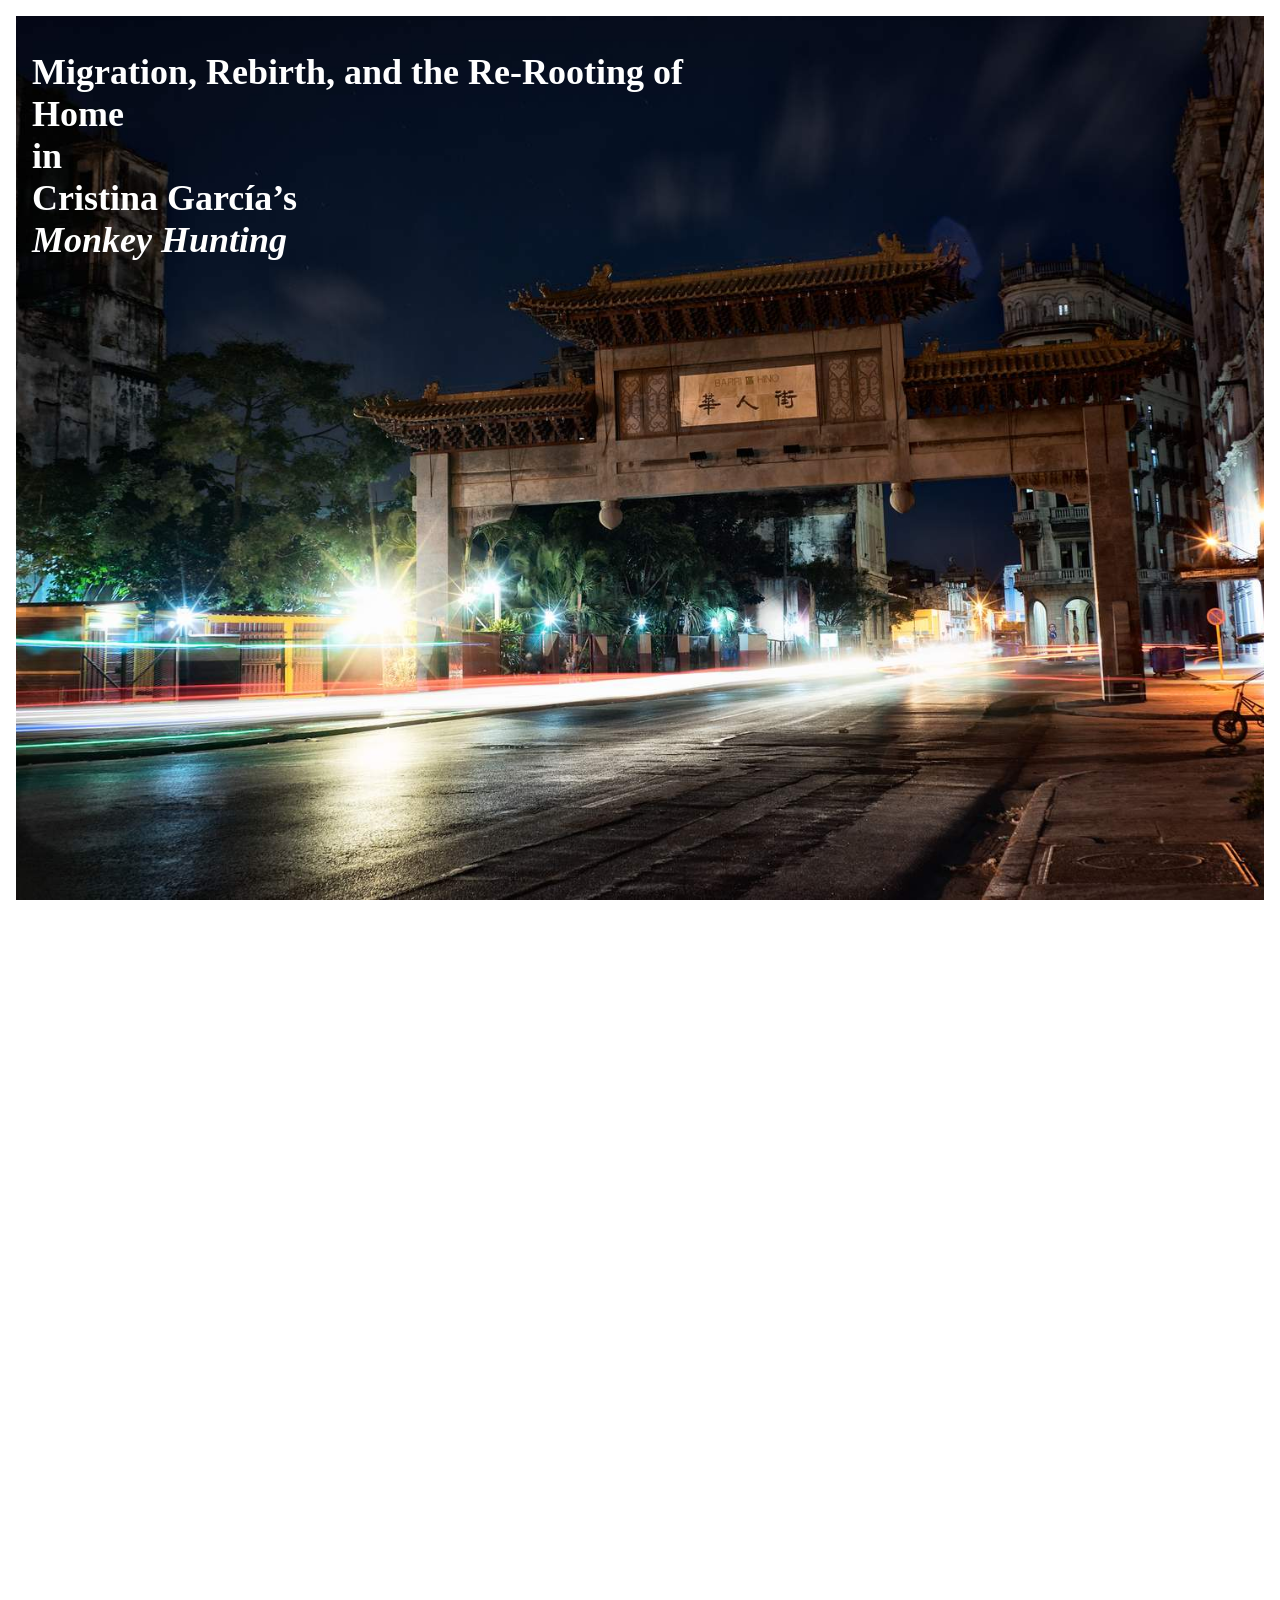
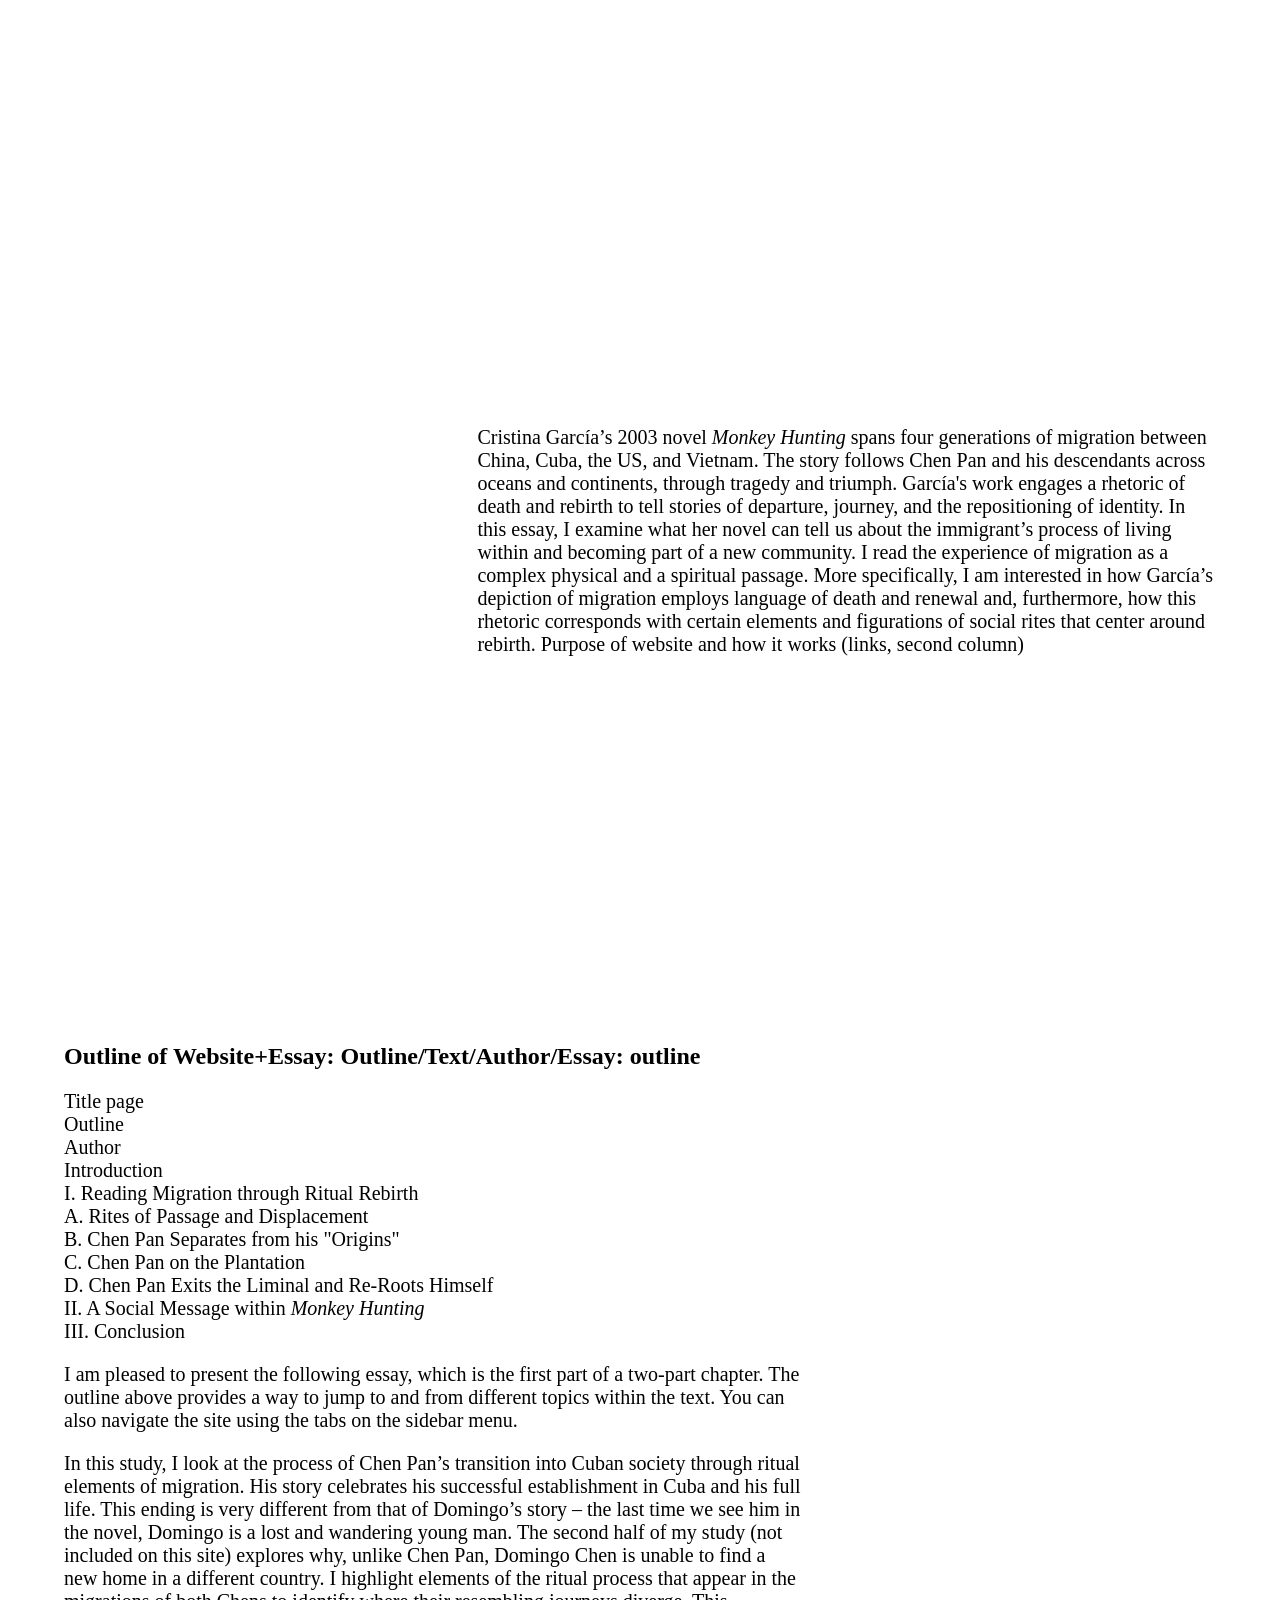
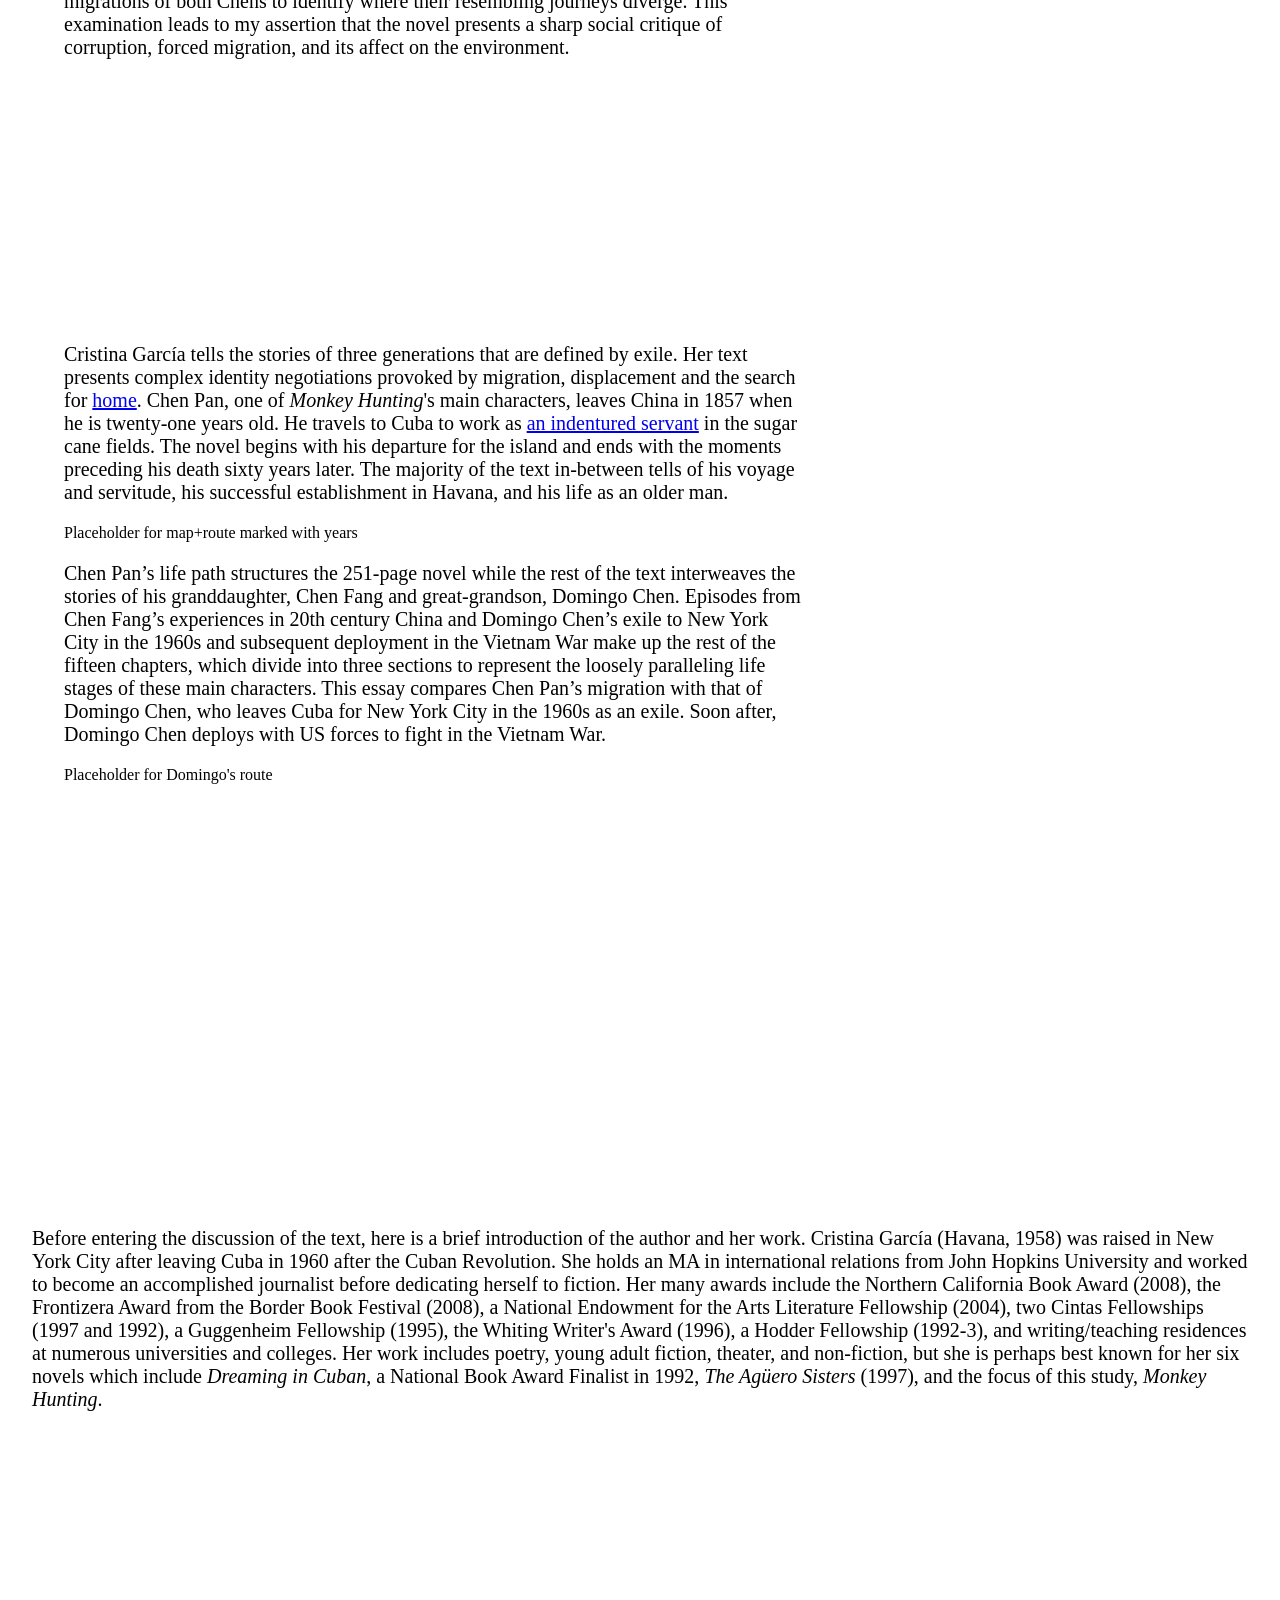
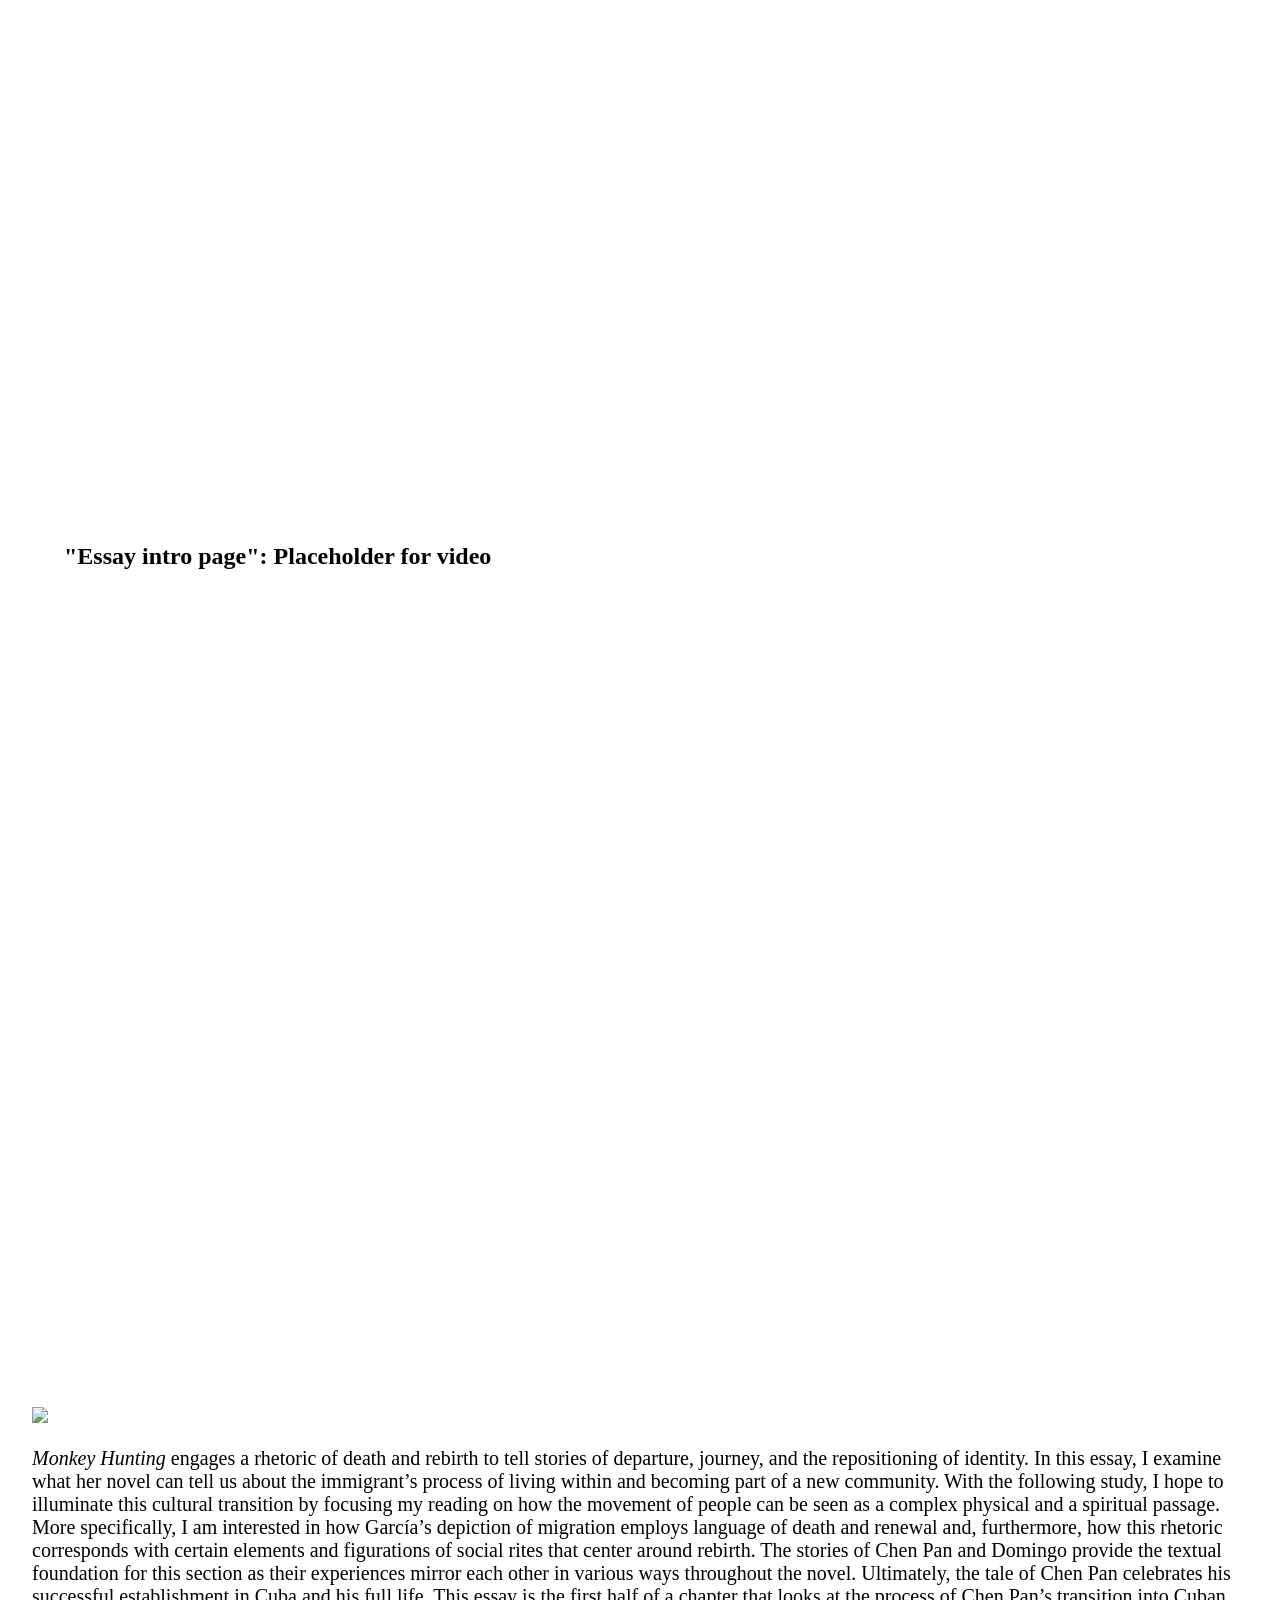
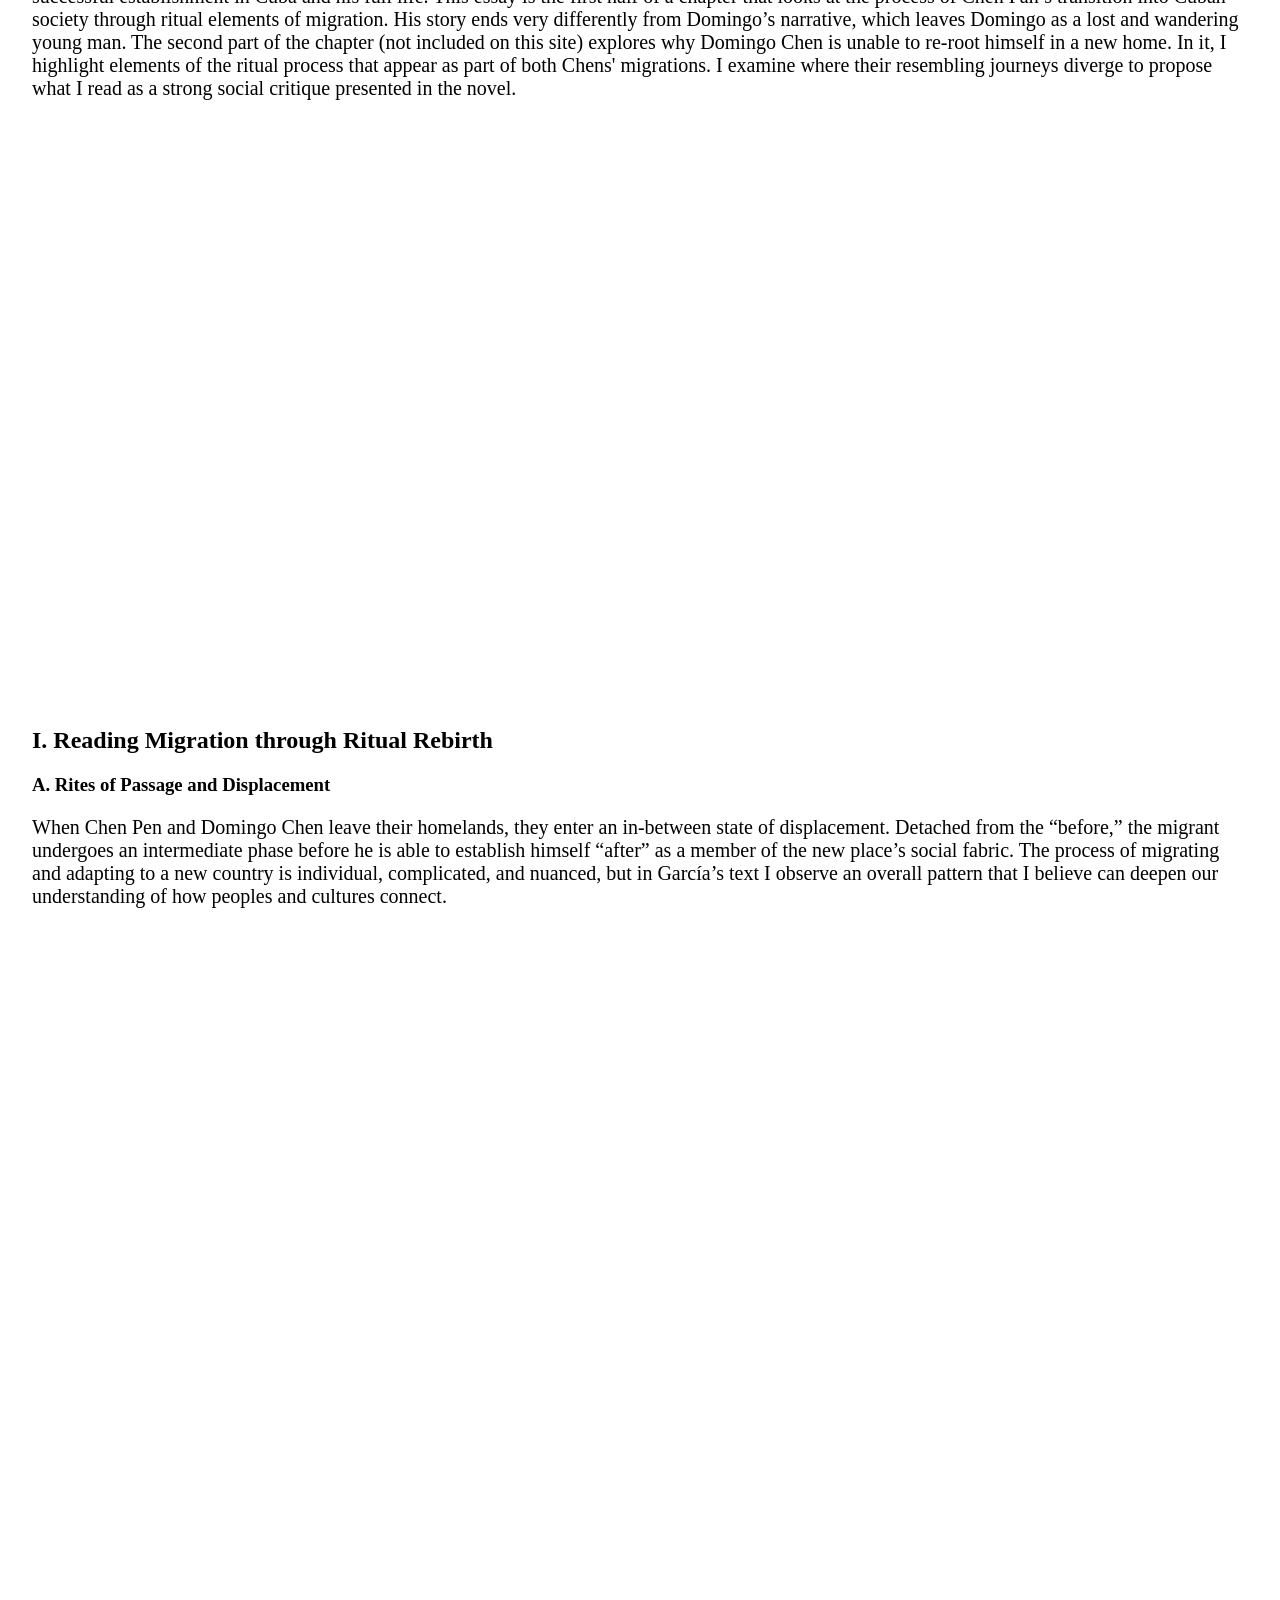
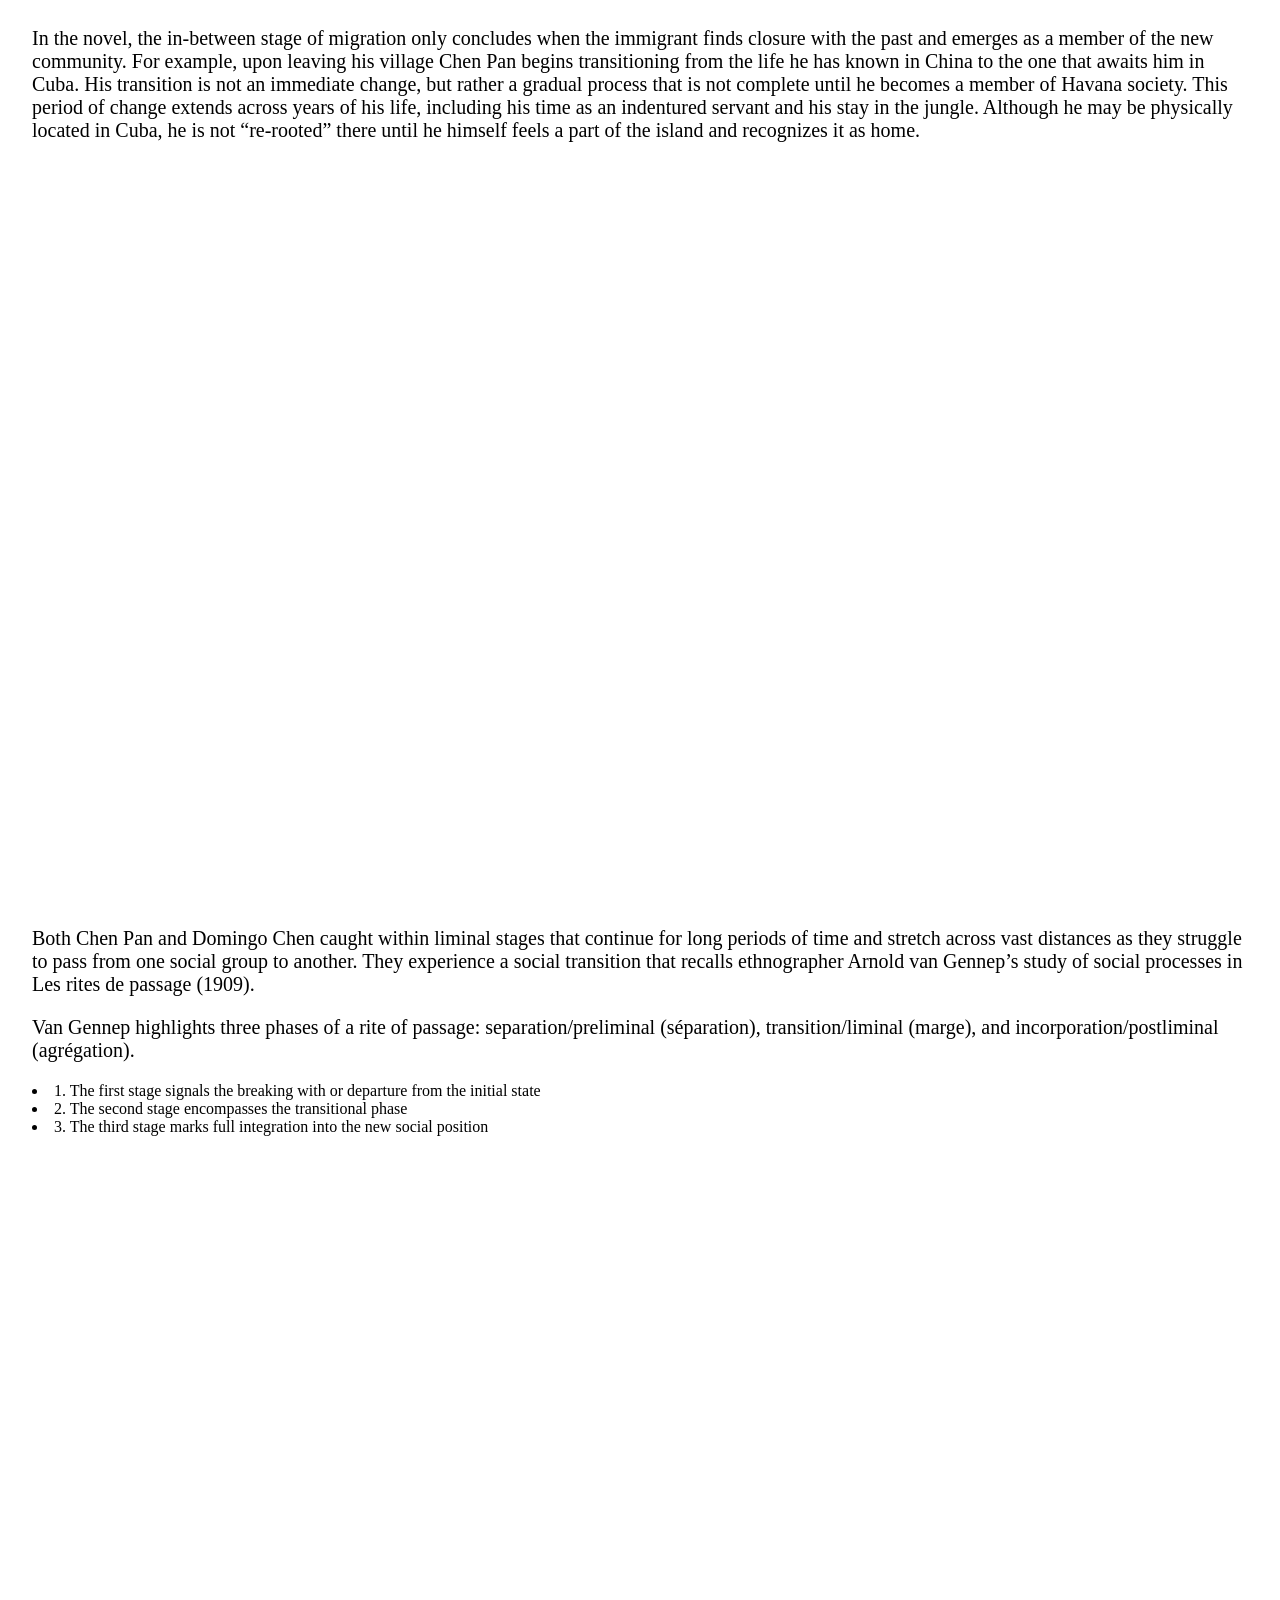
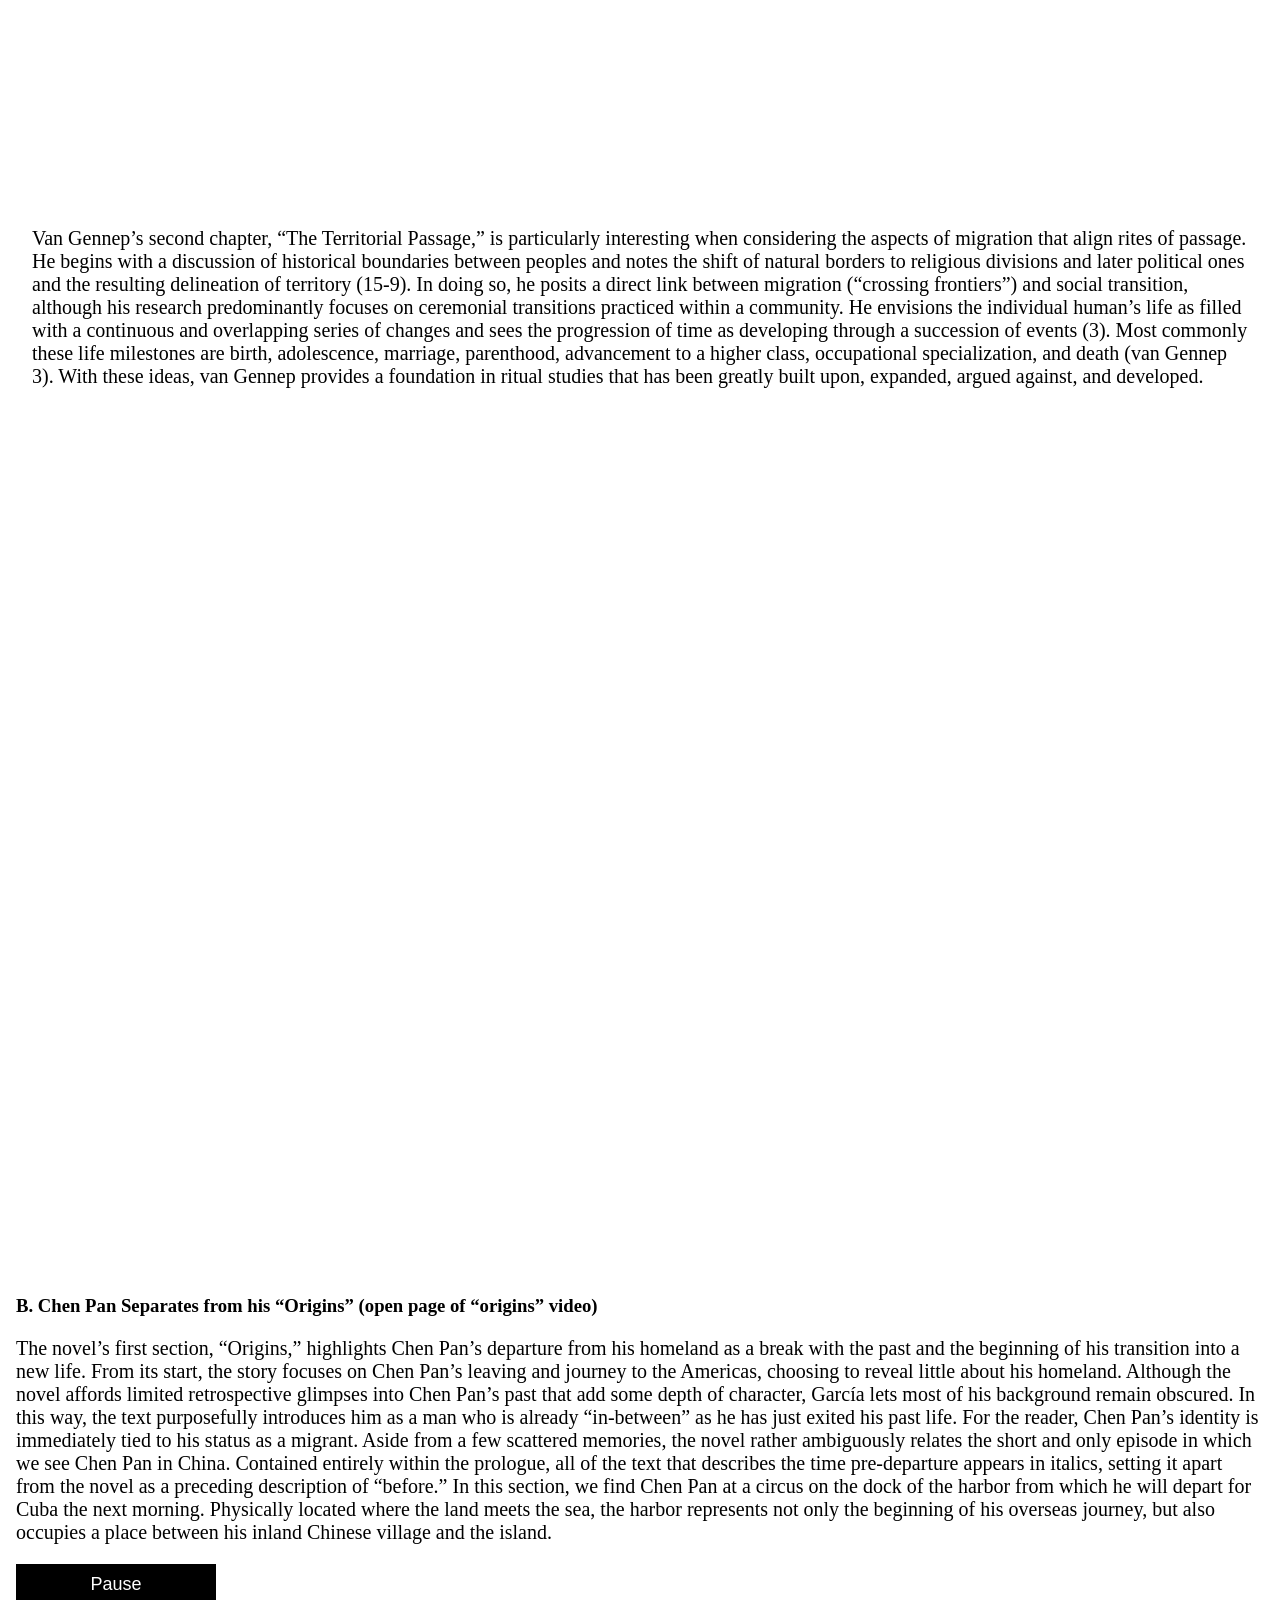
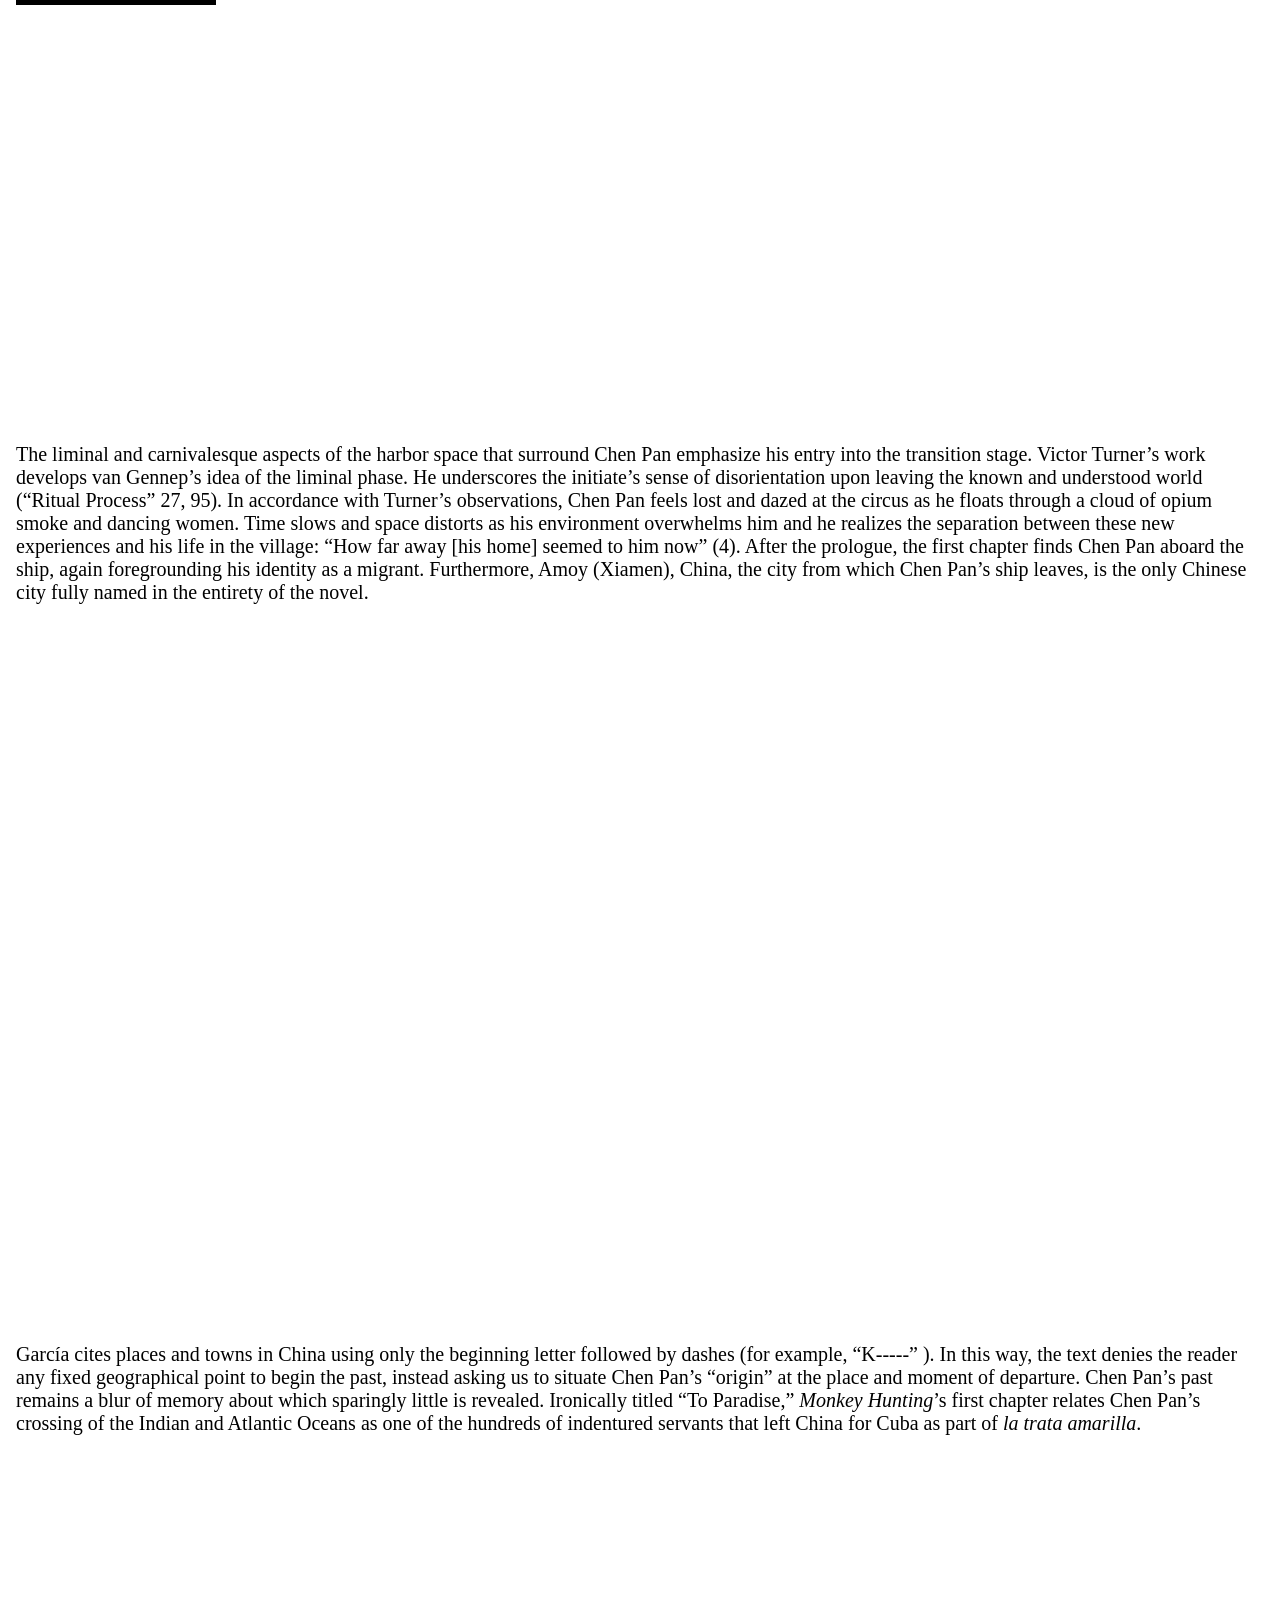
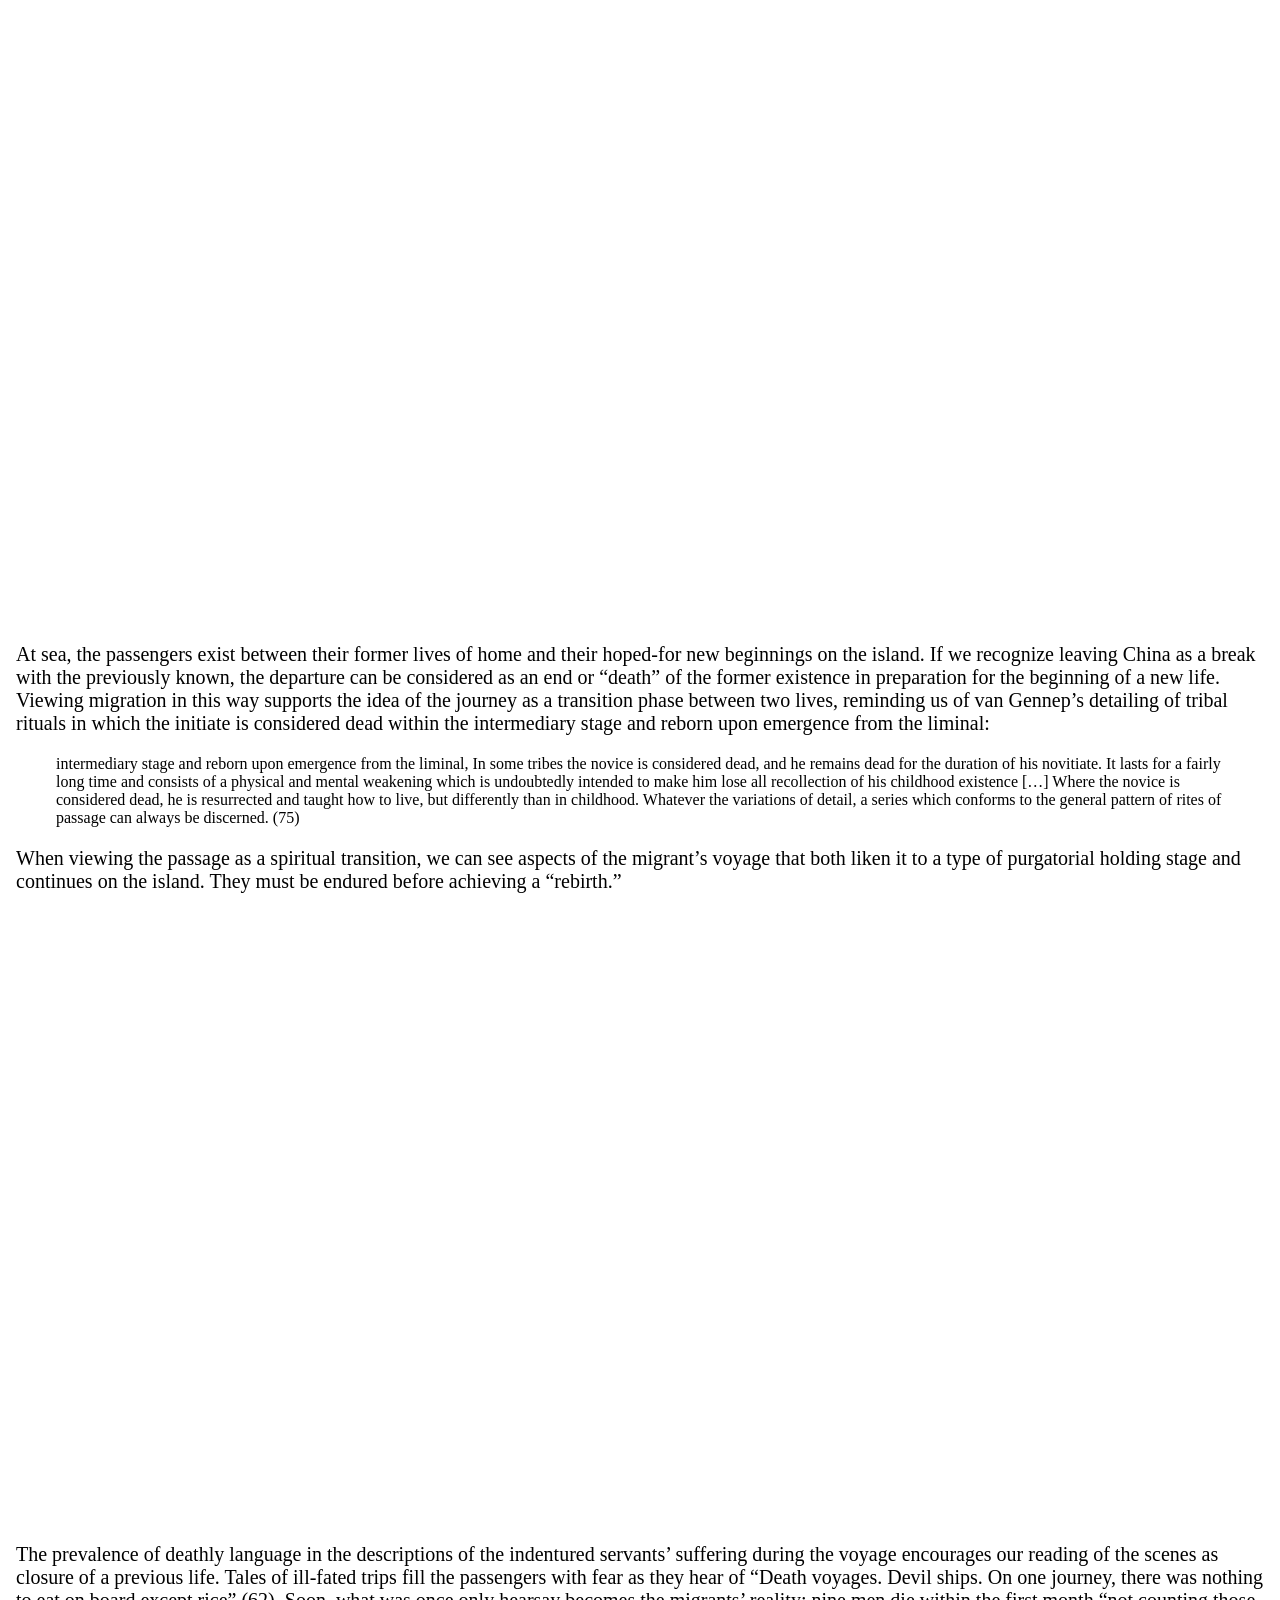
==== commit d0213188: "Adding Media Trying to add the Origins.MOV file and the screenshot of the book cover (cover.jpg)" ====
--- a/index.html
+++ b/index.html
@@ -102,8 +102,18 @@
    </section>
 
    <section id="origins">
-      <h3>B. Chen Pan Separates from his “Origins” (open page of “origins” video)</h3>
-      <p>The novel’s first section, “Origins,” highlights Chen Pan’s departure from his homeland as a break with the past and the beginning of his transition into a new life. From its start, the story focuses on Chen Pan’s leaving and journey to the Americas, choosing to reveal little about his homeland. Although the novel affords limited retrospective glimpses into Chen Pan’s past that add some depth of character, García lets most of his background remain obscured. In this way, the text purposefully introduces him as a man who is already “in-between” as he has just exited his past life. For the reader, Chen Pan’s identity is immediately tied to his status as a migrant. Aside from a few scattered memories, the novel rather ambiguously relates the short and only episode in which we see Chen Pan in China. Contained entirely within the prologue, all of the text that describes the time pre-departure appears in italics, setting it apart from the novel as a preceding description of “before.” In this section, we find Chen Pan at a circus on the dock of the harbor from which he will depart for Cuba the next morning. Physically located where the land meets the sea, the harbor represents not only the beginning of his overseas journey, but also occupies a place between his inland Chinese village and the island.</p>
+
+
+<video autoplay muted loop id="orginsmov">
+  <source src= url "assets/photos-web/:Origins.MOV" type="video/mov">
+</video>
+
+<div class="content">
+<h3>B. Chen Pan Separates from his “Origins” (open page of “origins” video)</h3>
+  <p>The novel’s first section, “Origins,” highlights Chen Pan’s departure from his homeland as a break with the past and the beginning of his transition into a new life. From its start, the story focuses on Chen Pan’s leaving and journey to the Americas, choosing to reveal little about his homeland. Although the novel affords limited retrospective glimpses into Chen Pan’s past that add some depth of character, García lets most of his background remain obscured. In this way, the text purposefully introduces him as a man who is already “in-between” as he has just exited his past life. For the reader, Chen Pan’s identity is immediately tied to his status as a migrant. Aside from a few scattered memories, the novel rather ambiguously relates the short and only episode in which we see Chen Pan in China. Contained entirely within the prologue, all of the text that describes the time pre-departure appears in italics, setting it apart from the novel as a preceding description of “before.” In this section, we find Chen Pan at a circus on the dock of the harbor from which he will depart for Cuba the next morning. Physically located where the land meets the sea, the harbor represents not only the beginning of his overseas journey, but also occupies a place between his inland Chinese village and the island.</p>
+
+  <button id="myBtn" onclick="myFunction()">Pause</button>
+</div>
    </section>
 
    <section id="The_liminal">
--- a/style.css
+++ b/style.css
@@ -148,15 +148,47 @@
 }
 
 #Van_Gennep{
-    background-image: url('assets/photos-web/:CememteryEntrance.jpg');
+    background-image: url('assets/photos-web/CememteryEntrance.jpg');
 }
 
 #Origins {
-    background-image: url('assets/photos-web/:Panteon.jpg');
+  background-image: url();
+  position: fixed;
+  right: 0;
+  bottom: 0;
+  min-width: 100%;
+  min-height: 100%;
+}
+
+/* Add some content at the bottom of the video/page */
+.Origins.MOV {
+position: fixed;
+bottom: 0;
+background: rgba(0, 0, 0, 0.5);
+color: #f1f1f1;
+width: 100%;
+padding: 20px;
+}
+
+/* Style the button used to pause/play the video */
+#myBtn {
+width: 200px;
+font-size: 18px;
+padding: 10px;
+border: none;
+background: #000;
+color: #fff;
+cursor: pointer;
+}
+
+#myBtn:hover {
+background: #ddd;
+color: black;
+};
 }
 
 #The_liminal {
-      background-image: url('assets/photos-web/:cemetery.jpg');
+      background-image: url('assets/photos-web/Cemetery.jpg');
 }
 
 #García_cites {
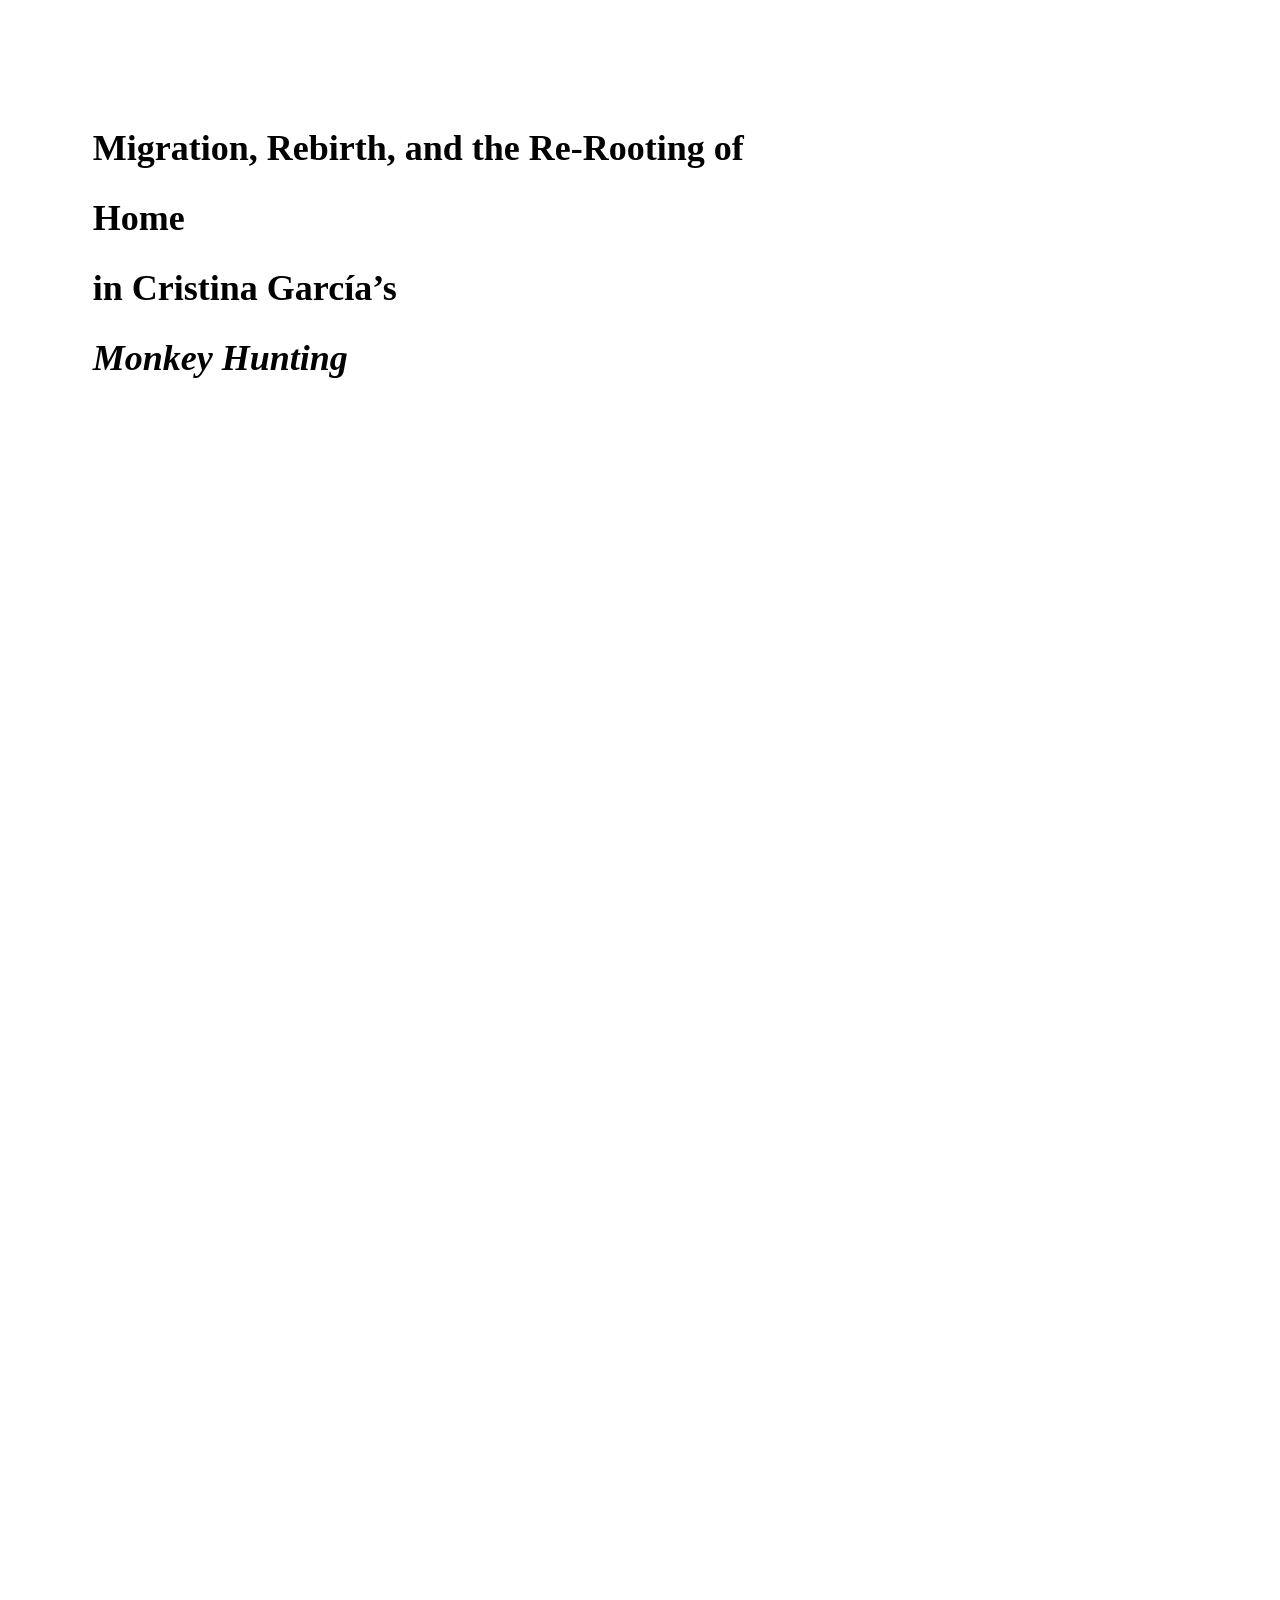
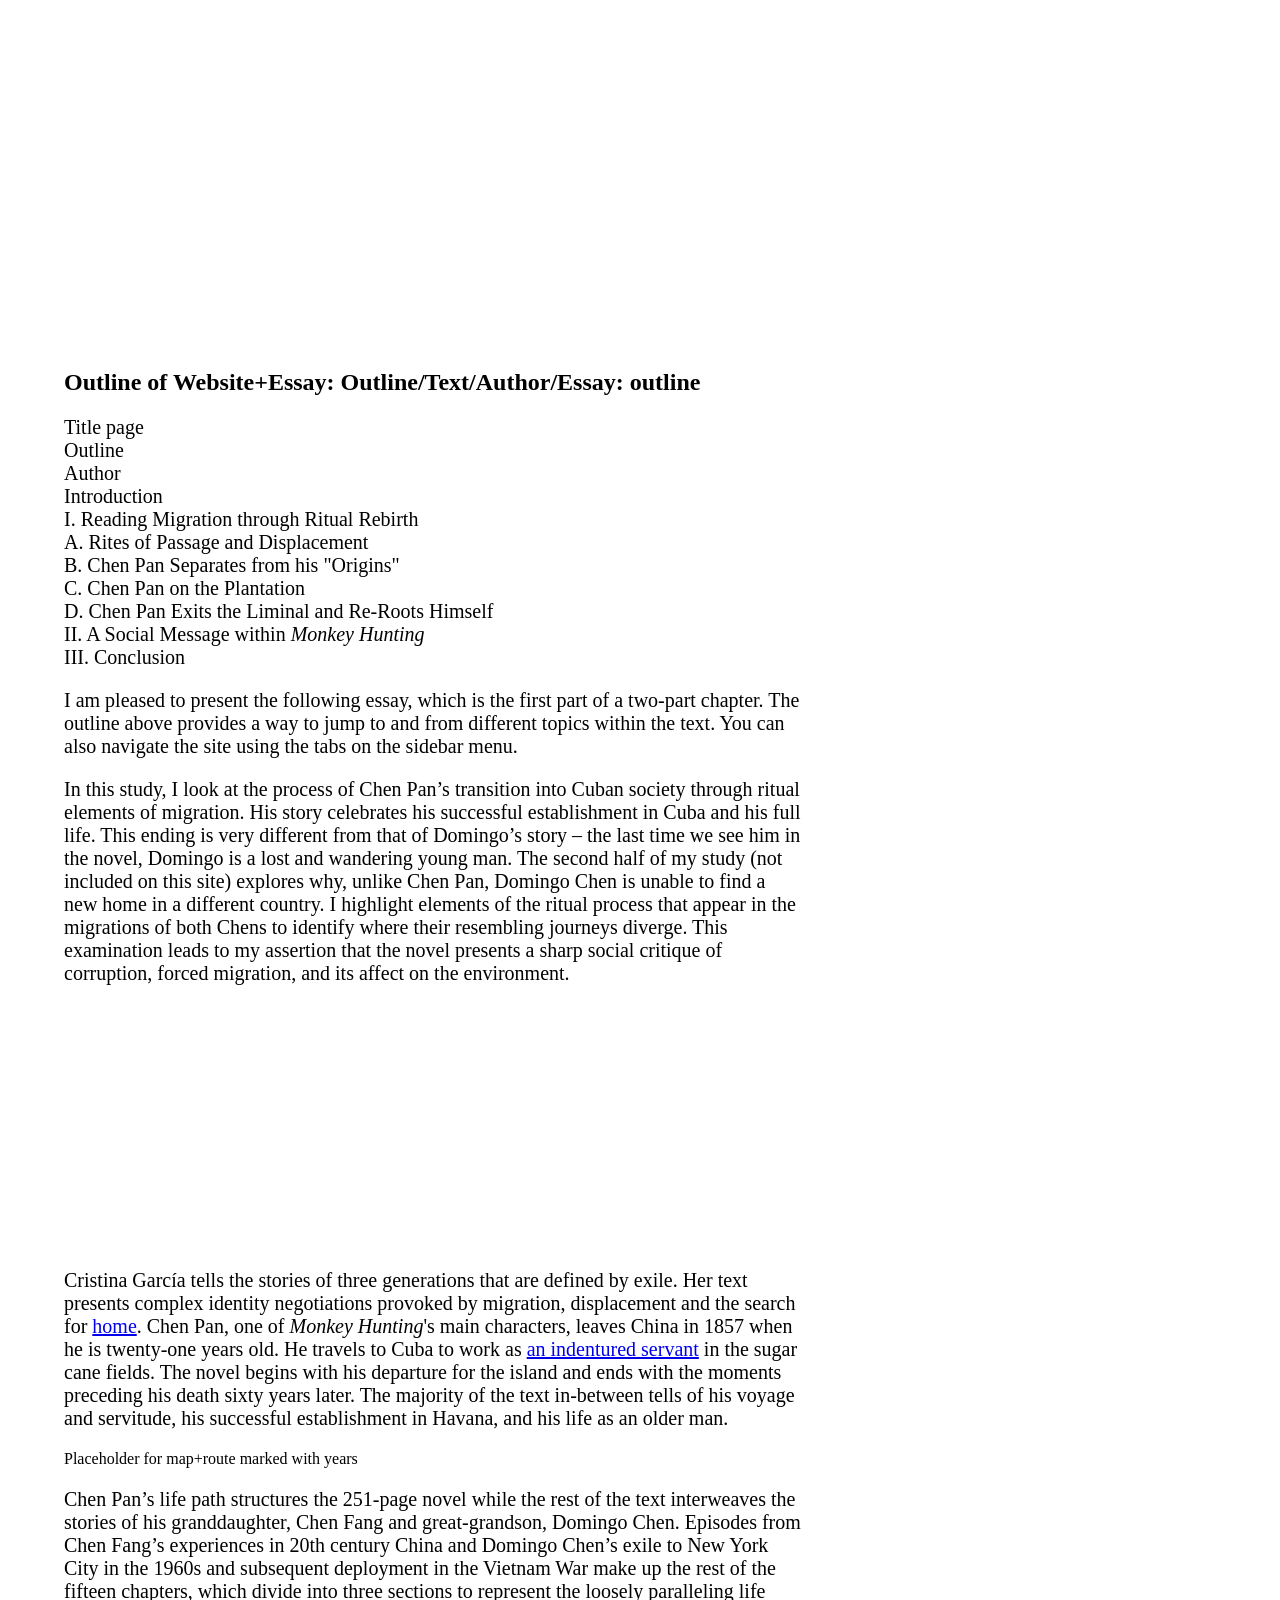
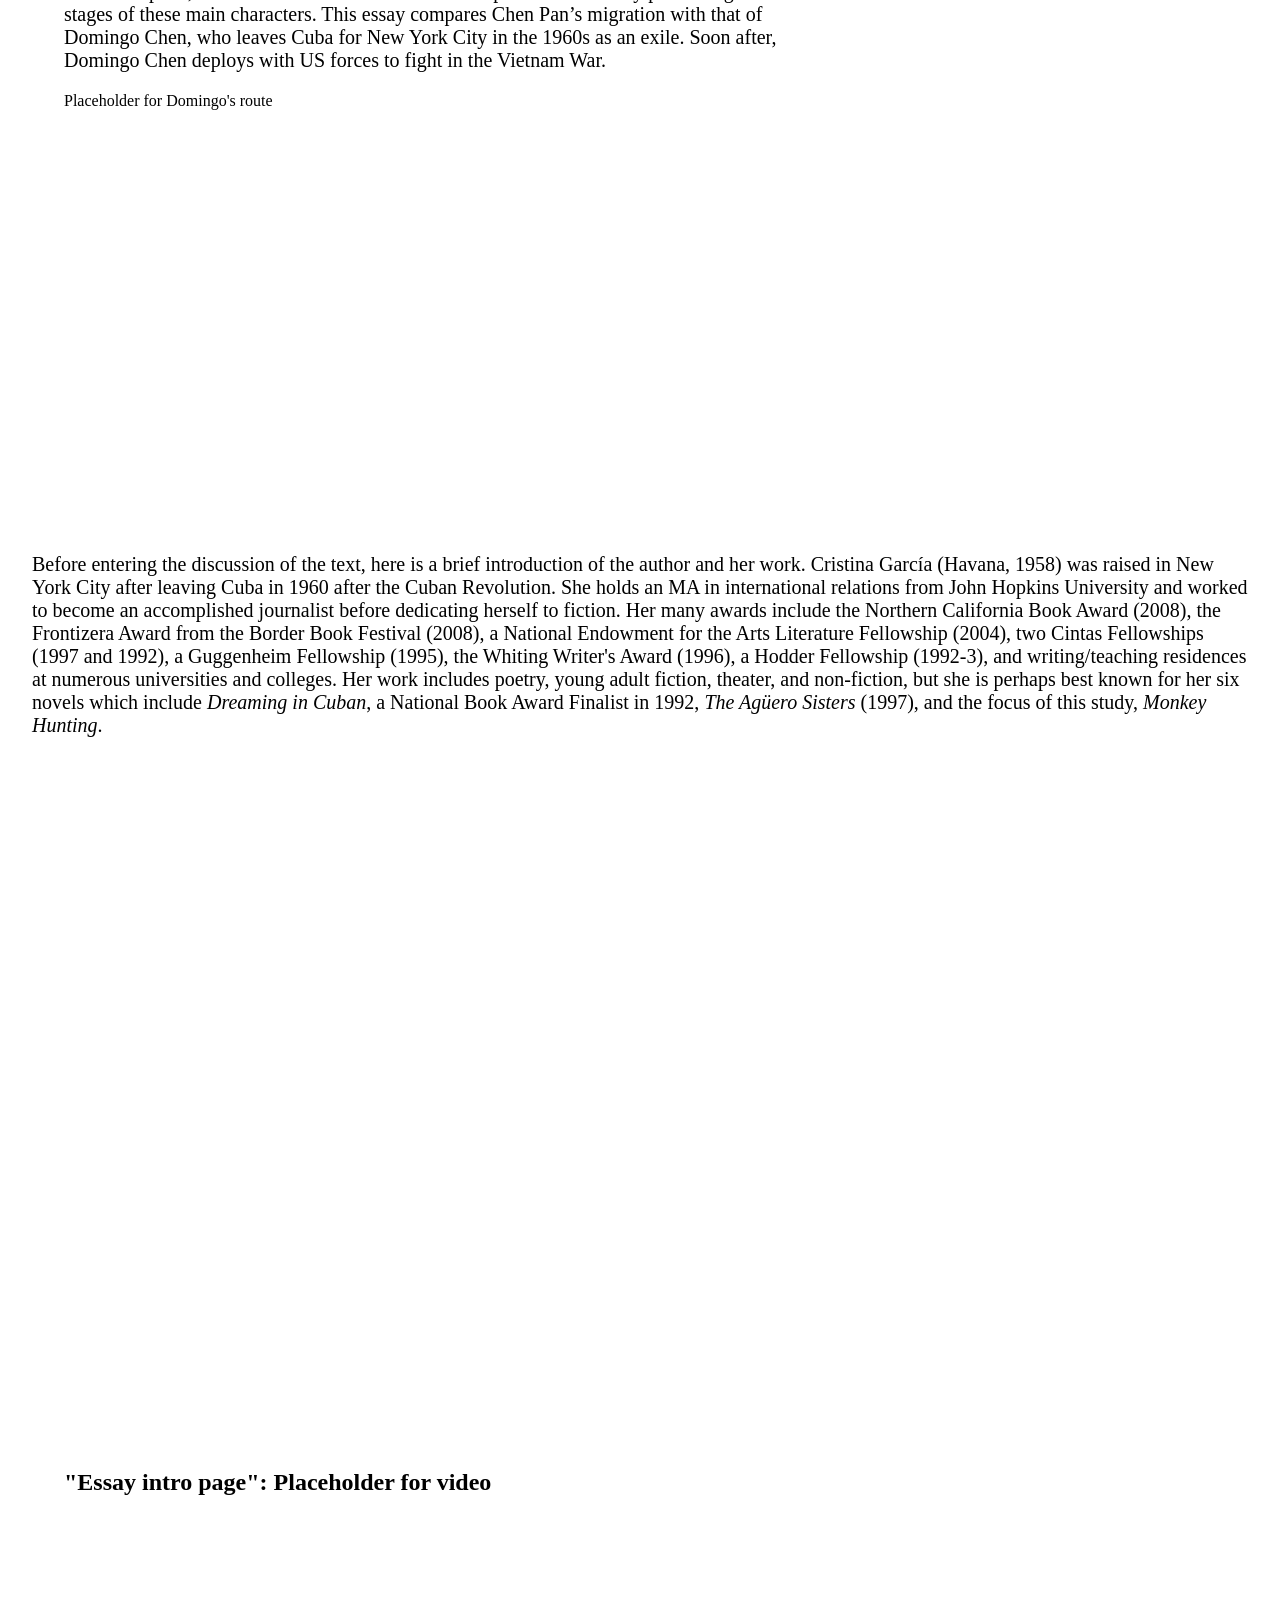
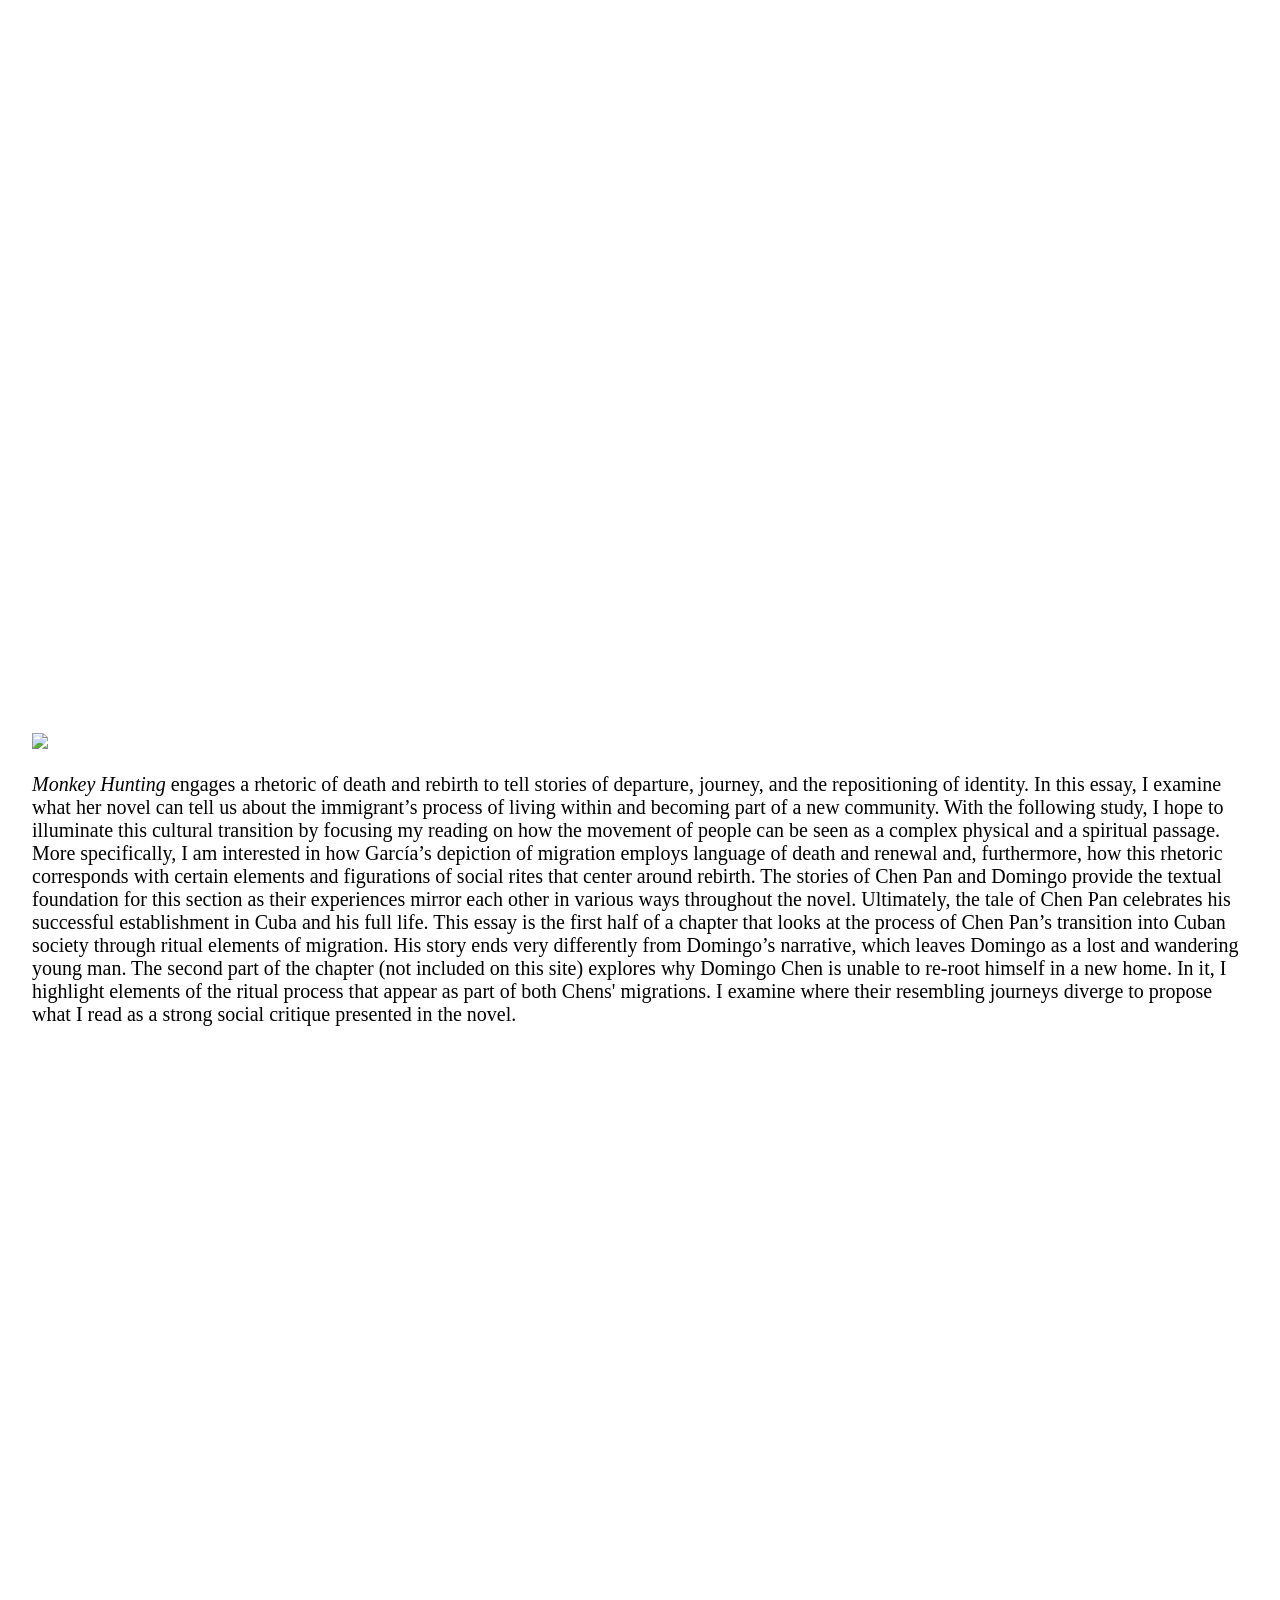
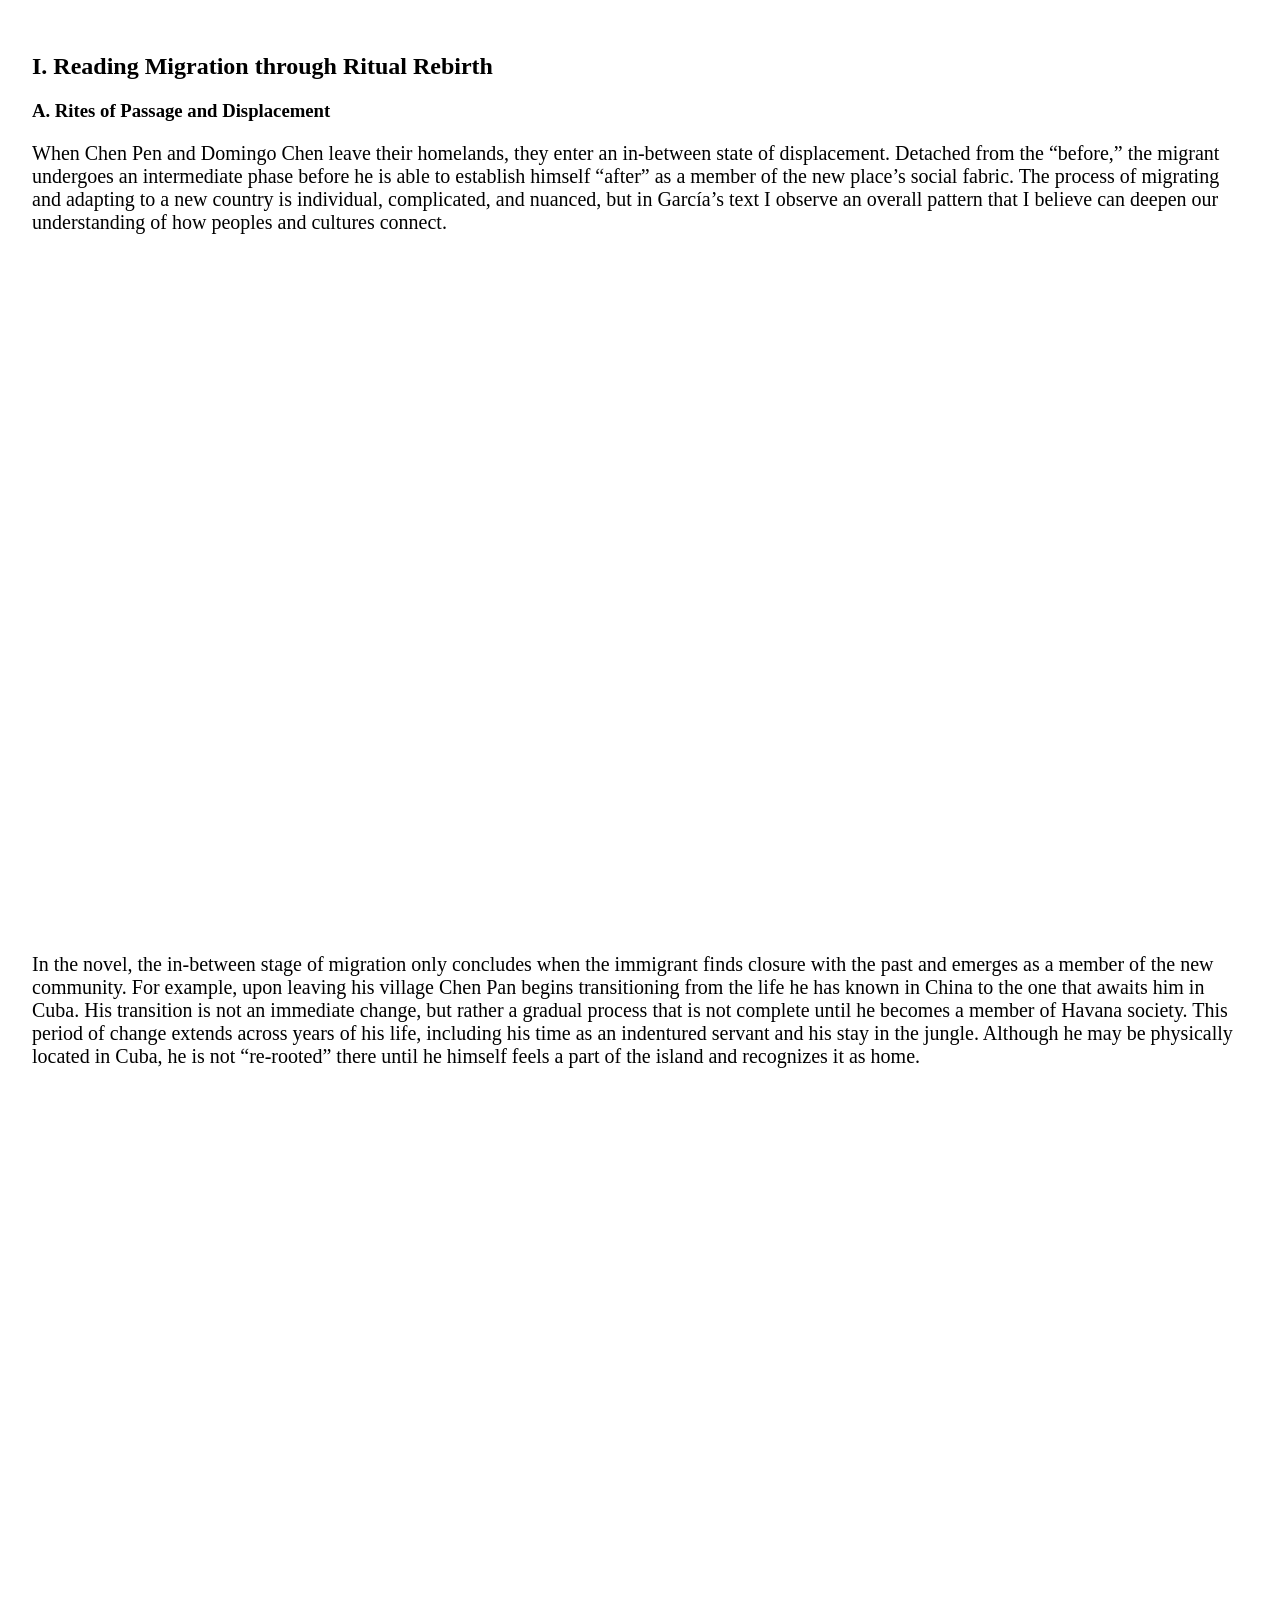
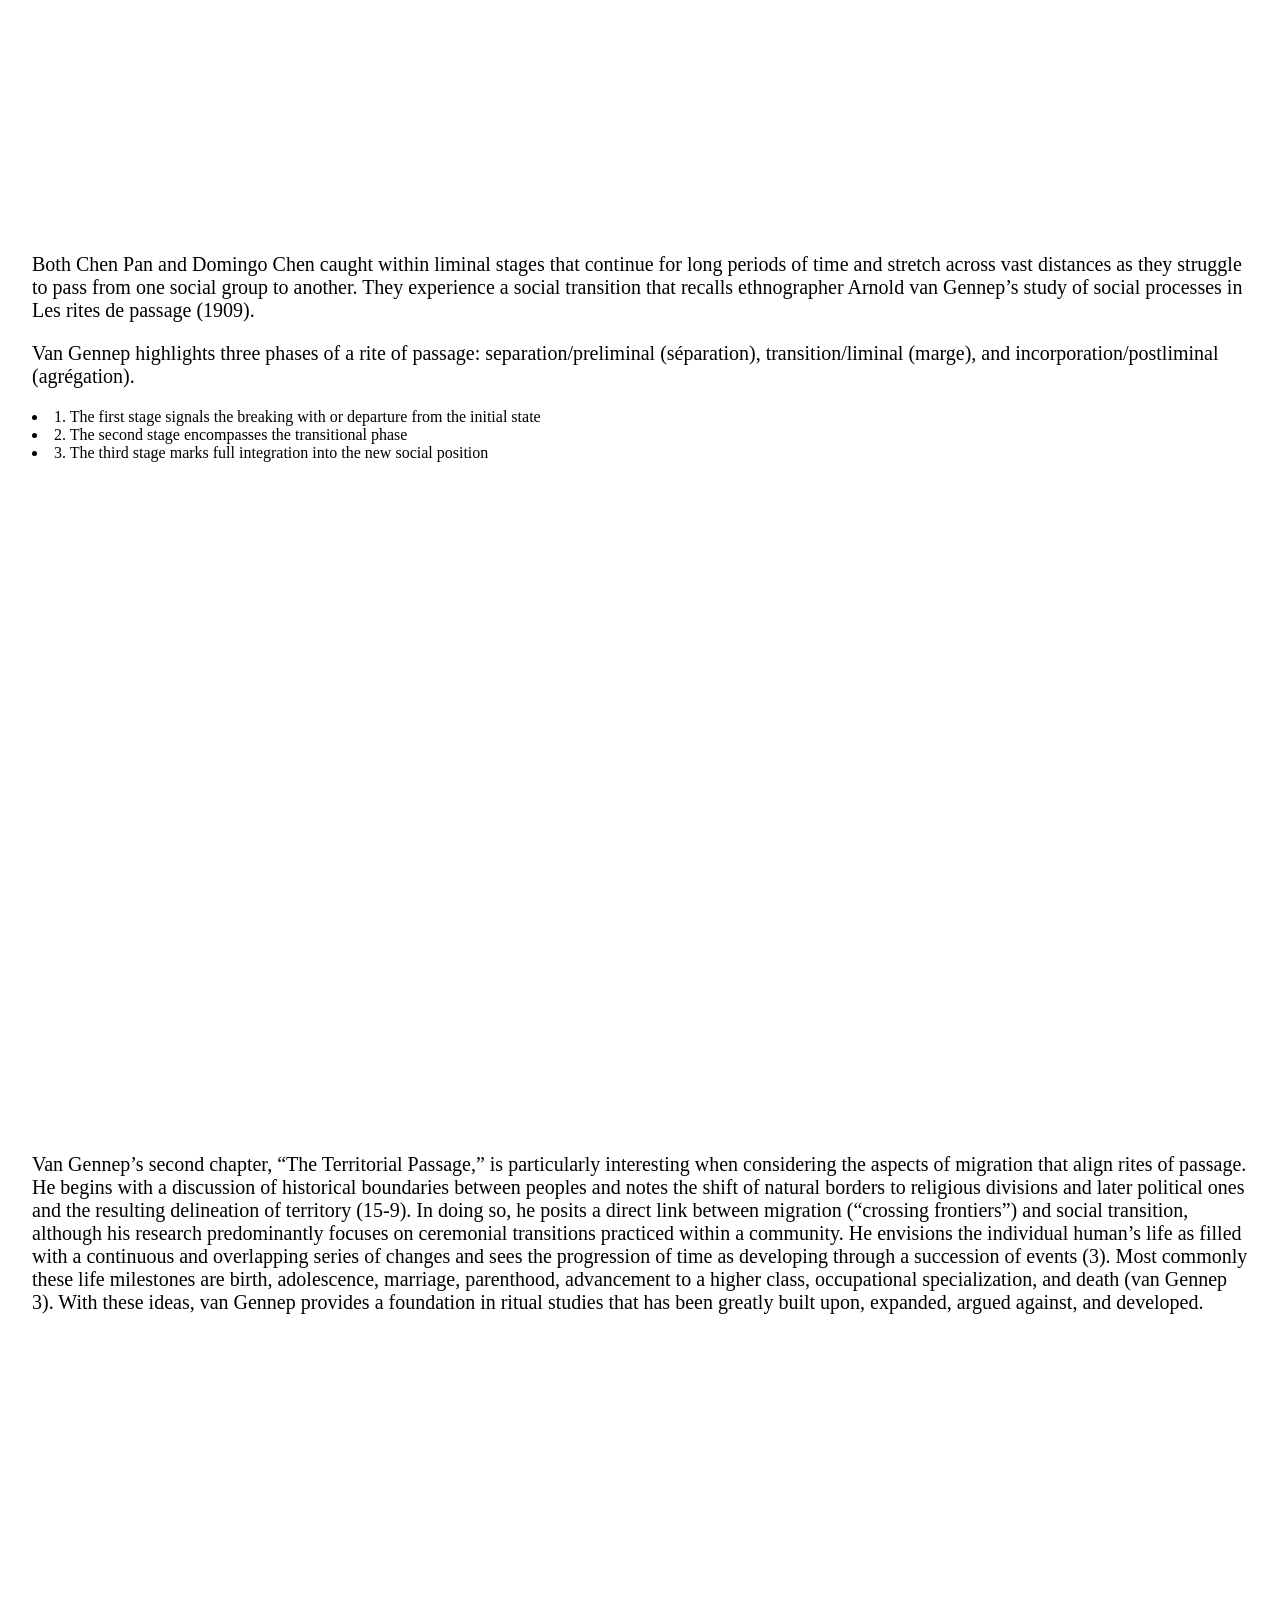
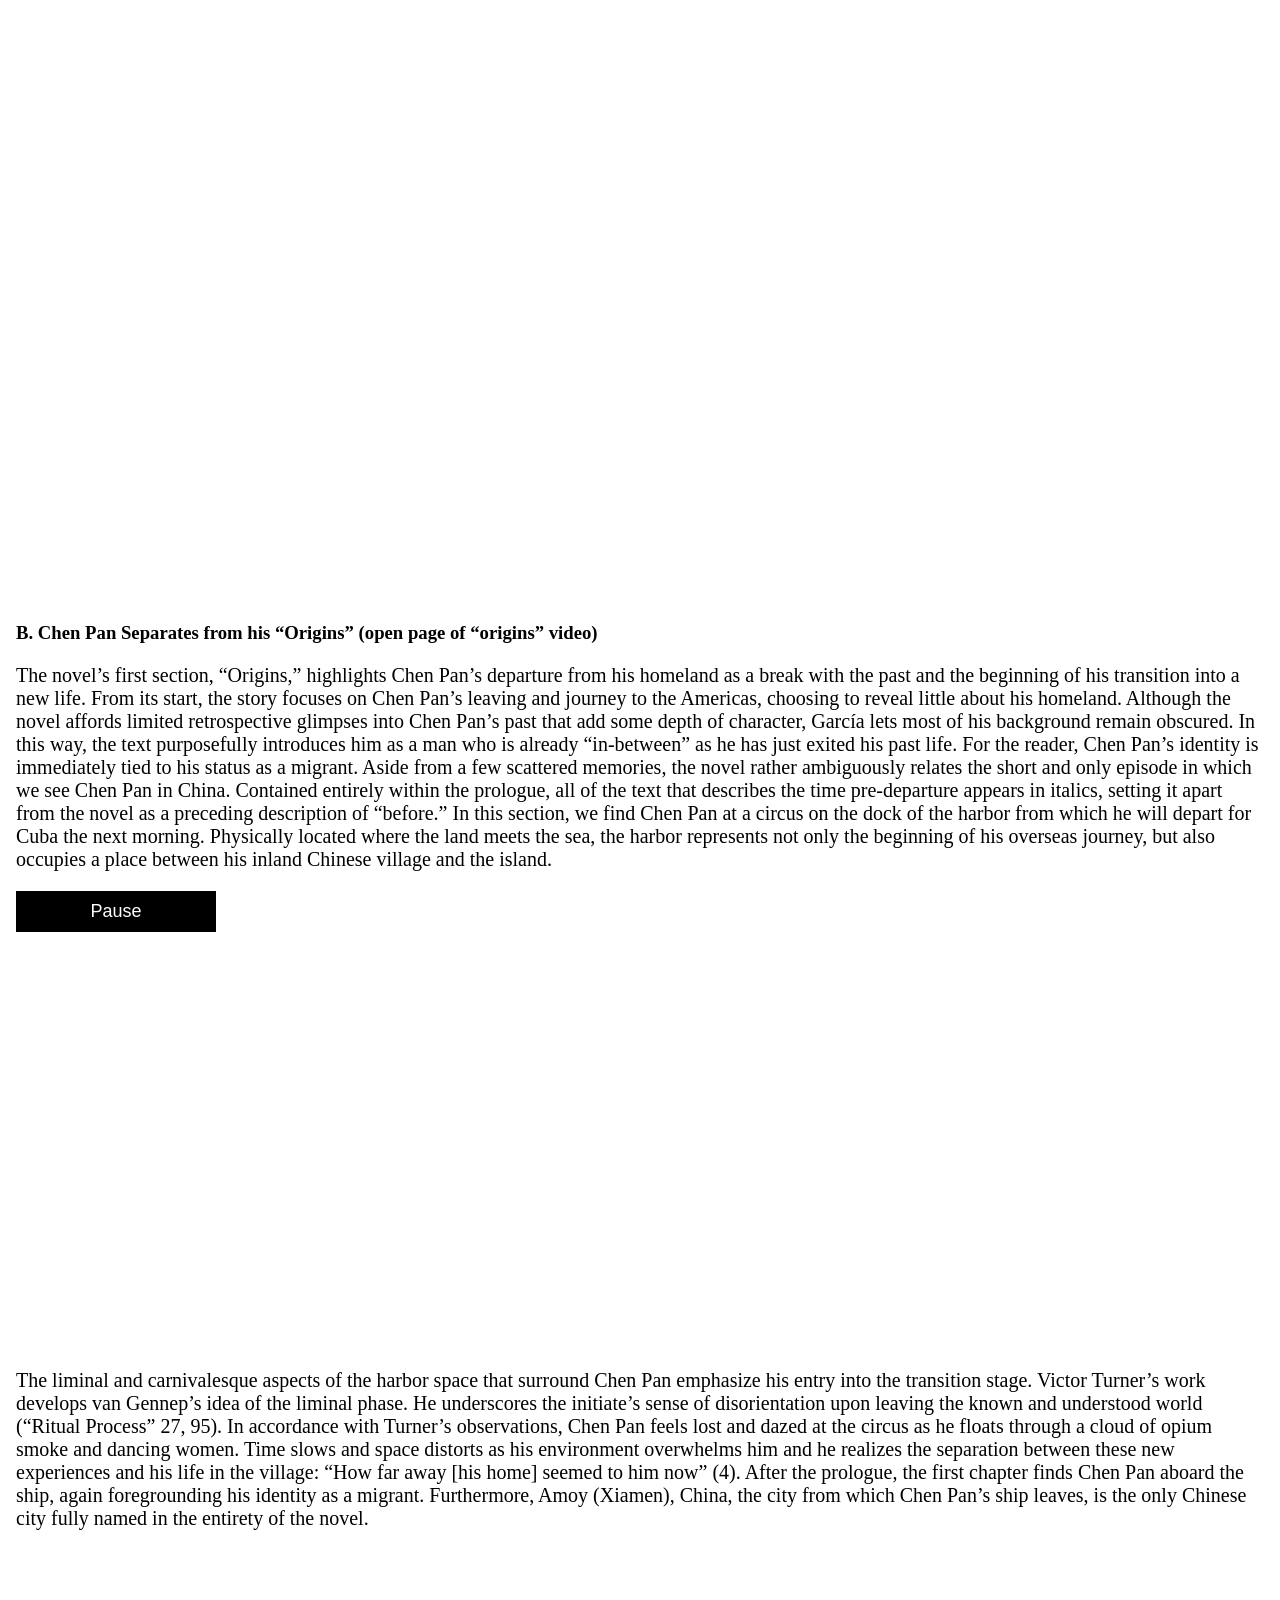
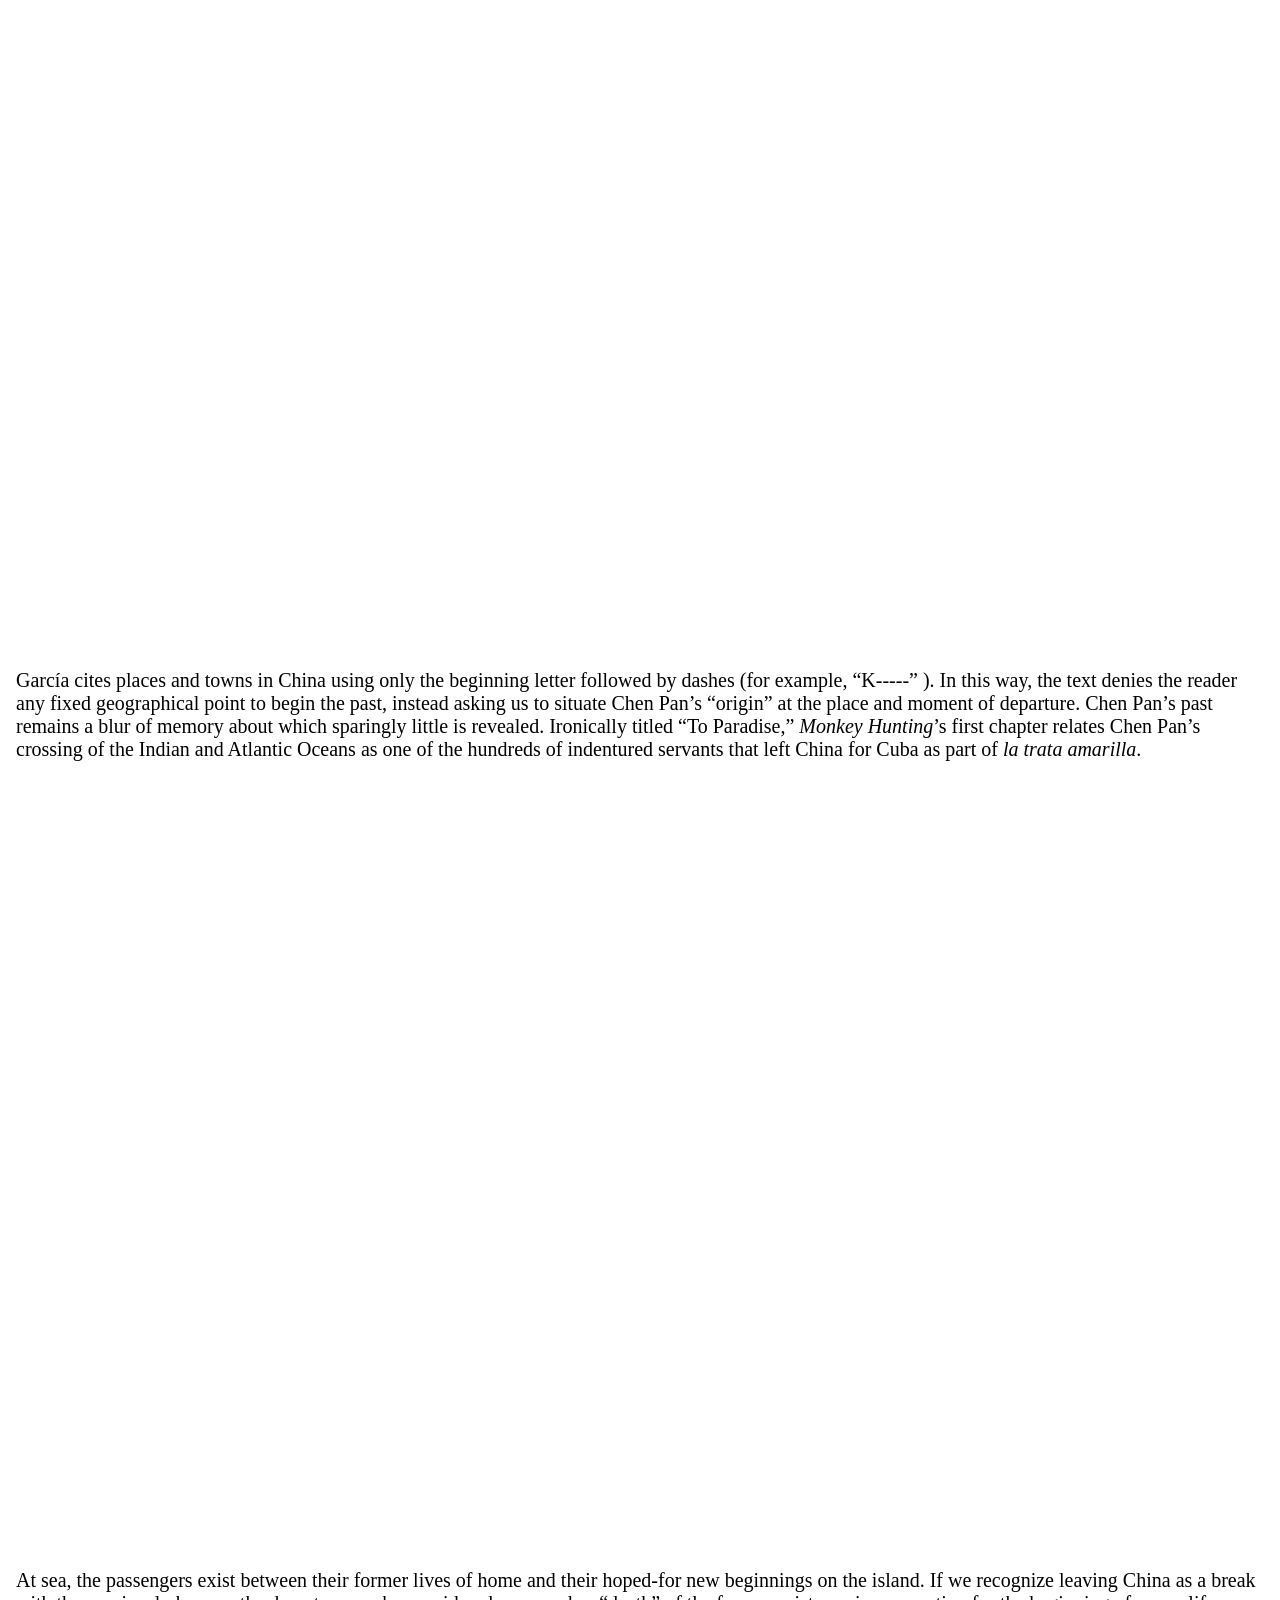
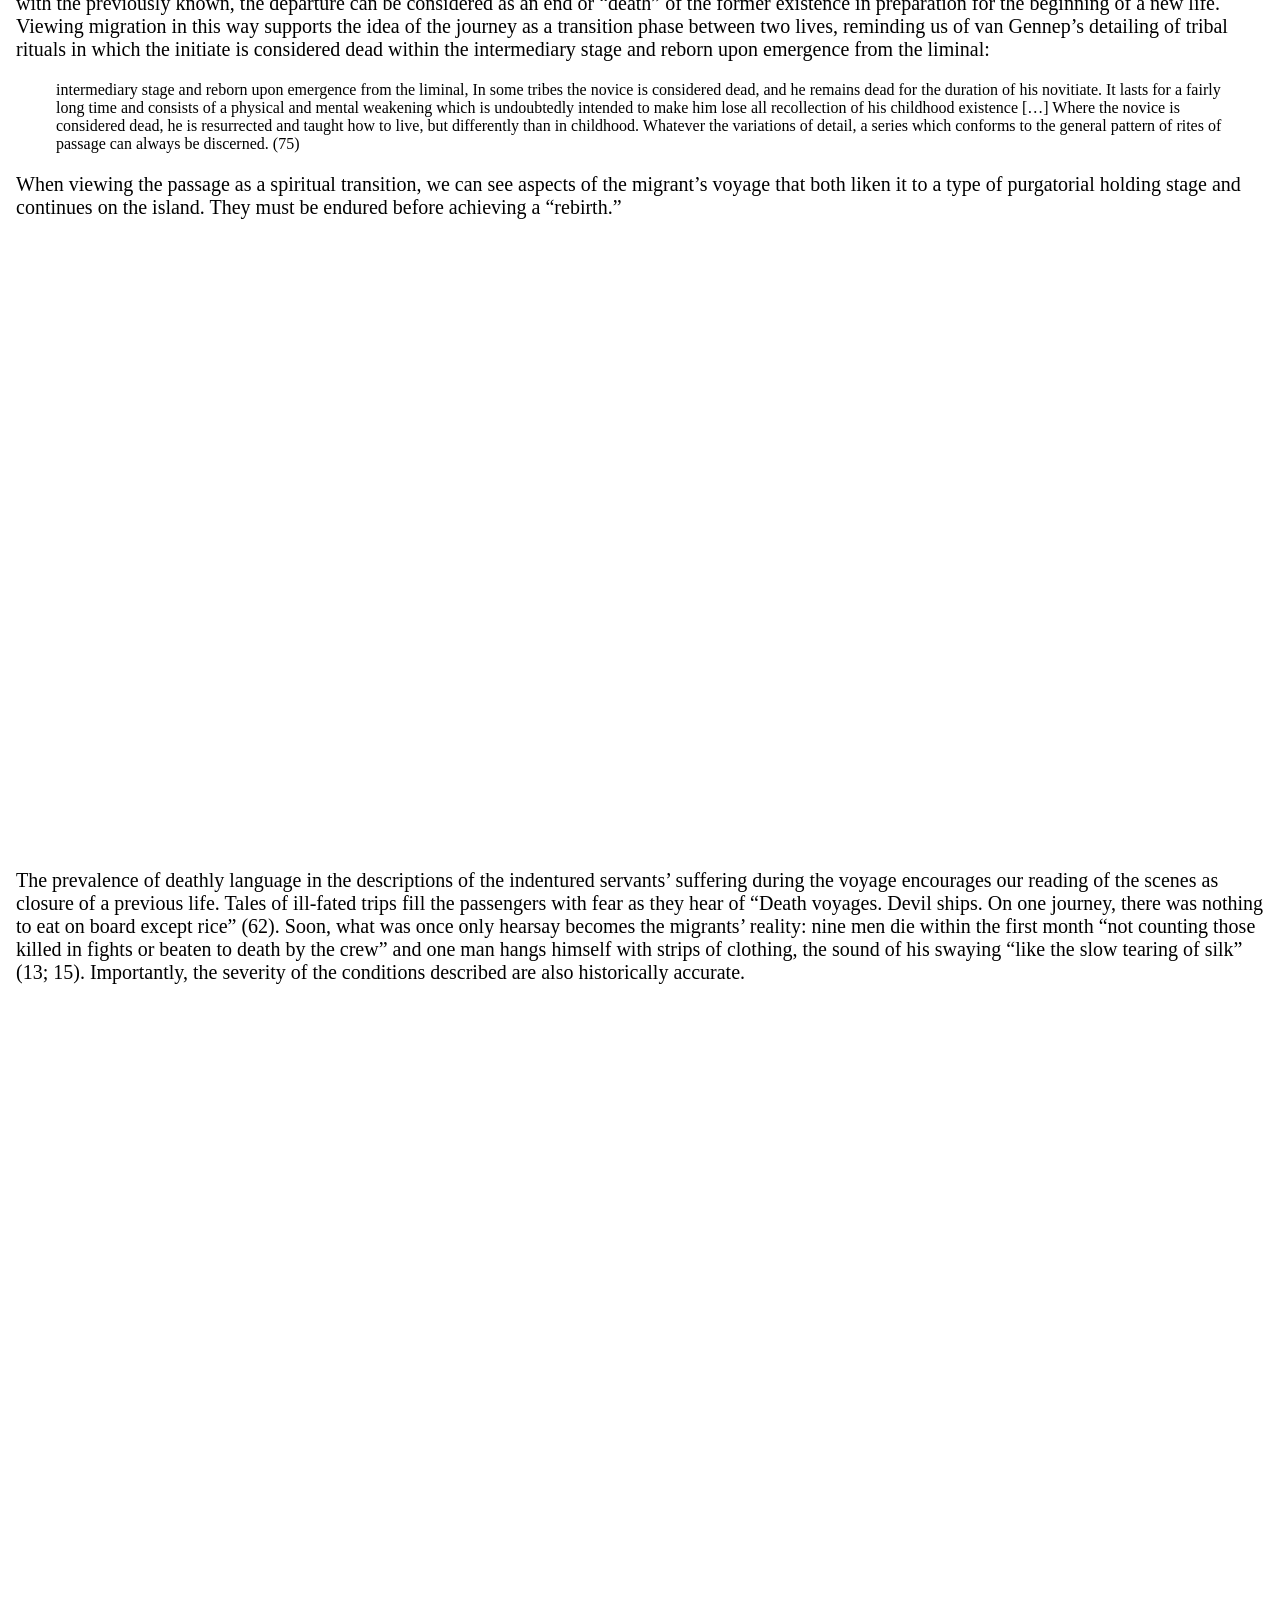
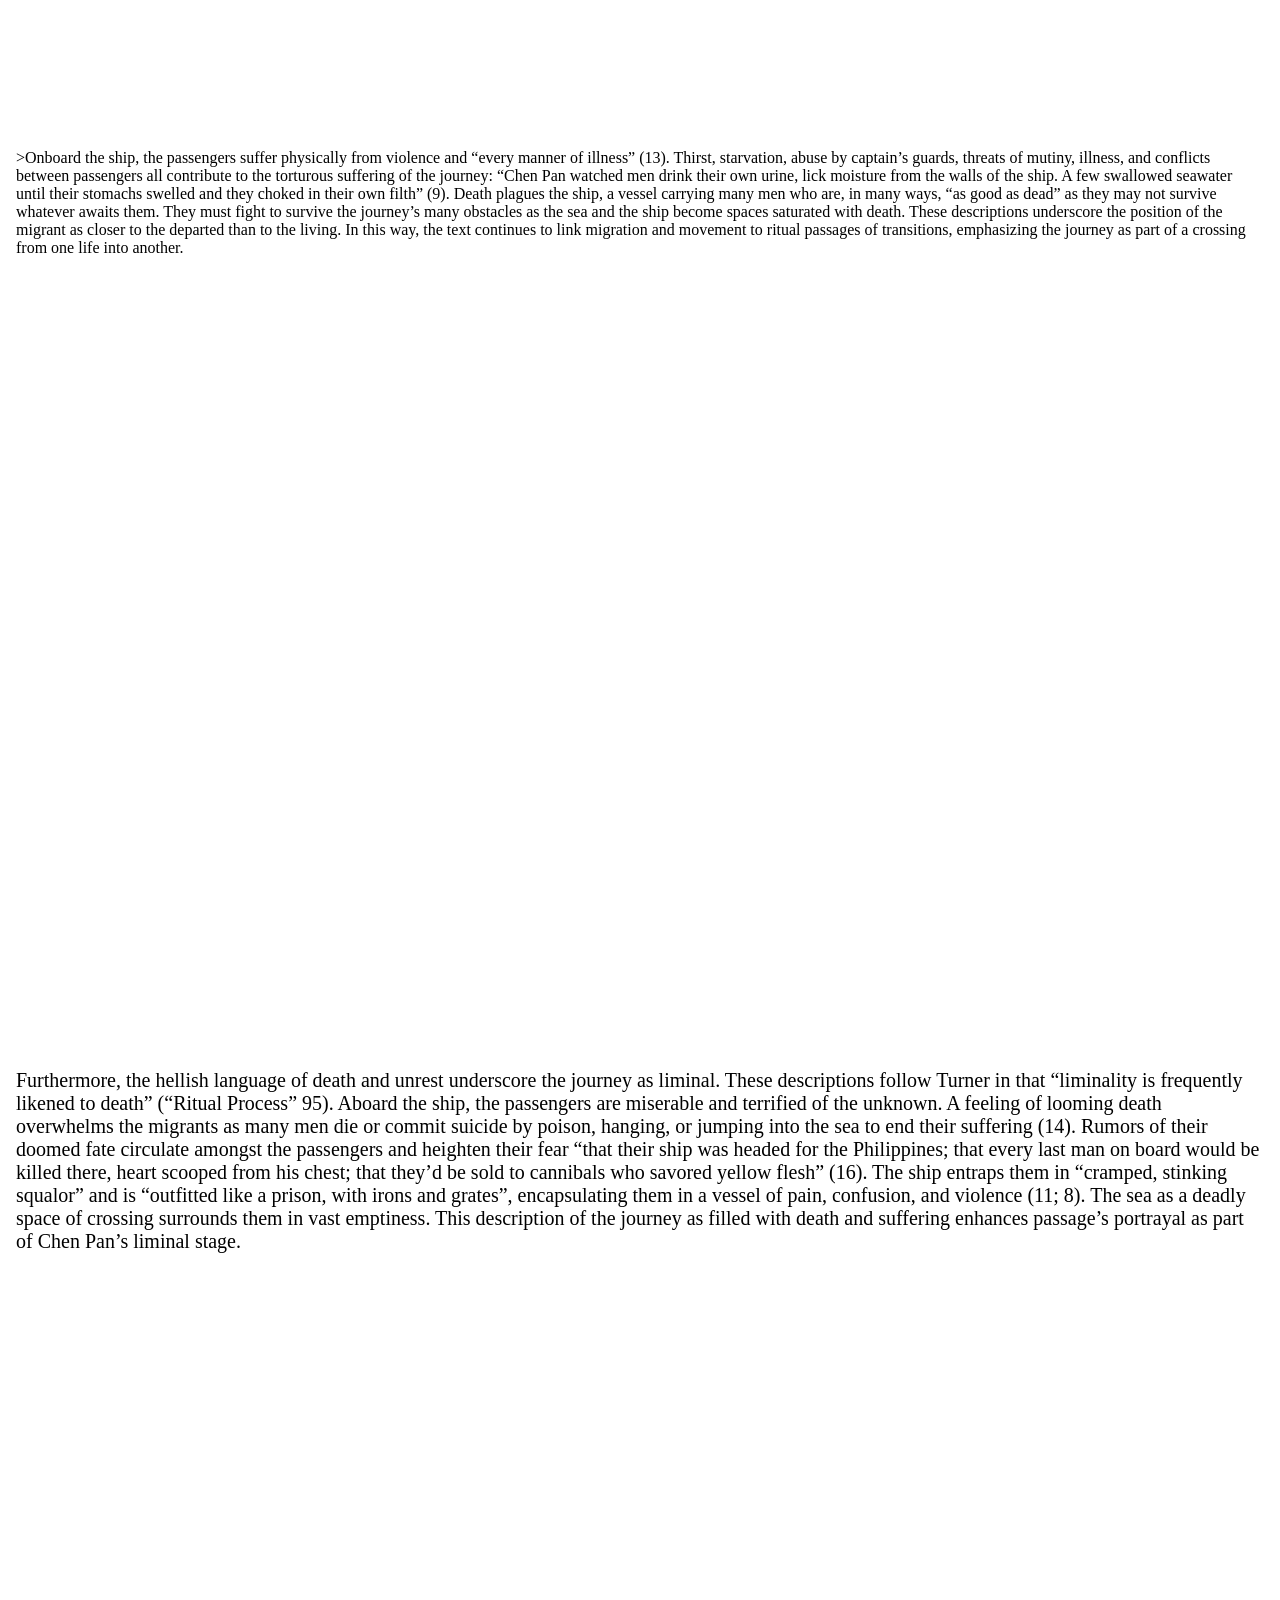
==== commit 937d3d8f: "Adding photos of the novel" ====
--- a/index.html
+++ b/index.html
@@ -13,14 +13,15 @@
 
 
 <header role="banner" id="banner">
-        <h1>Migration, Rebirth, and the Re-Rooting of Home<br>in<br>Cristina García’s<br><i>Monkey Hunting</i></h1>
+        <h1>Migration, Rebirth, and the Re-Rooting of Home<br>in Cristina García’s<br><i>Monkey Hunting</i></h1>
     </div>
 </header>
 
 <main role="main" id="main">
    <section id="thesis">
       <div class="main">
-         <p>Cristina García’s 2003 novel <i>Monkey Hunting</i> spans four generations of migration between China, Cuba, the US, and Vietnam. The story follows Chen Pan and his descendants across oceans and continents, through tragedy and triumph. García's work engages a rhetoric of death and rebirth to tell stories of departure, journey, and the repositioning of identity. In this essay, I examine what her novel can tell us about the immigrant’s process of living within and becoming part of a new community. I read the experience of migration as a complex physical and a spiritual passage. More specifically, I am interested in how García’s depiction of migration employs language of death and renewal and, furthermore, how this rhetoric corresponds with certain elements and figurations of social rites that center around rebirth. Purpose of website and how it works (links, second column)</p>
+         <p id = "thesistext">Cristina García’s 2003 novel <i>Monkey Hunting</i> spans four generations of migration between China, Cuba, the US, and Vietnam. The story follows Chen Pan and his descendants across oceans and continents, through tragedy and triumph. García's work engages a rhetoric of death and rebirth to tell stories of departure, journey, and the repositioning of identity. <br>In this essay, I read the experience of migration as a complex physical and a spiritual passage to examine what García's novel can tell us about the immigrant’s transition to living within a new community. More specifically, I am interested in how García’s depiction of migration employs language of death and renewal and, furthermore, how this rhetoric corresponds with certain elements and figurations of social rites that center around rebirth. Purpose of website and how it works (links, second column)
+         </p>
       </div>
    </section>
    <section id="outline">
--- a/style.css
+++ b/style.css
@@ -70,7 +70,7 @@
     flex-direction:column;
     justify-content:flex-start;
     align-items: center;
-    color: white;
+    color: black;
     padding-top:.8in;
 }
 
@@ -82,16 +82,24 @@
 }
 
 #banner {
-    padding-bottom: 3000px;
-    padding-top: 5px;
-    padding-right: 500px;
-    background-image: url('assets/photos-web/CTGate.jpg');
+    text-align: left;
+    margin: 0 auto;
+    padding-bottom:;
+    padding-top: ;
+    padding-right: ;
+    background-image: ;
     background-attachment: fixed;
     display:flex;
     flex-direction:column-reverse;
     justify-content:center;
     align-items: flex-end;
     font-size: 24px;
+    line-height: 70px;
+
+}
+
+#banner h1 {
+    margin: 20px 35% 50% 5%;
 }
 
 /* The element with id="thesis" */
@@ -103,6 +111,7 @@
     flex-direction:column-reverse;
     justify-content:center;
     align-items: flex-end;
+    color: white;
 
 }
 
@@ -110,6 +119,15 @@
     background-image: url();
     float:none;
     clear:inherit;
+
+}
+
+#thesistext {
+    background-image: url();
+    float:none;
+    clear:inherit;
+    color: white;
+    line-height: 30px;
 
 }
 
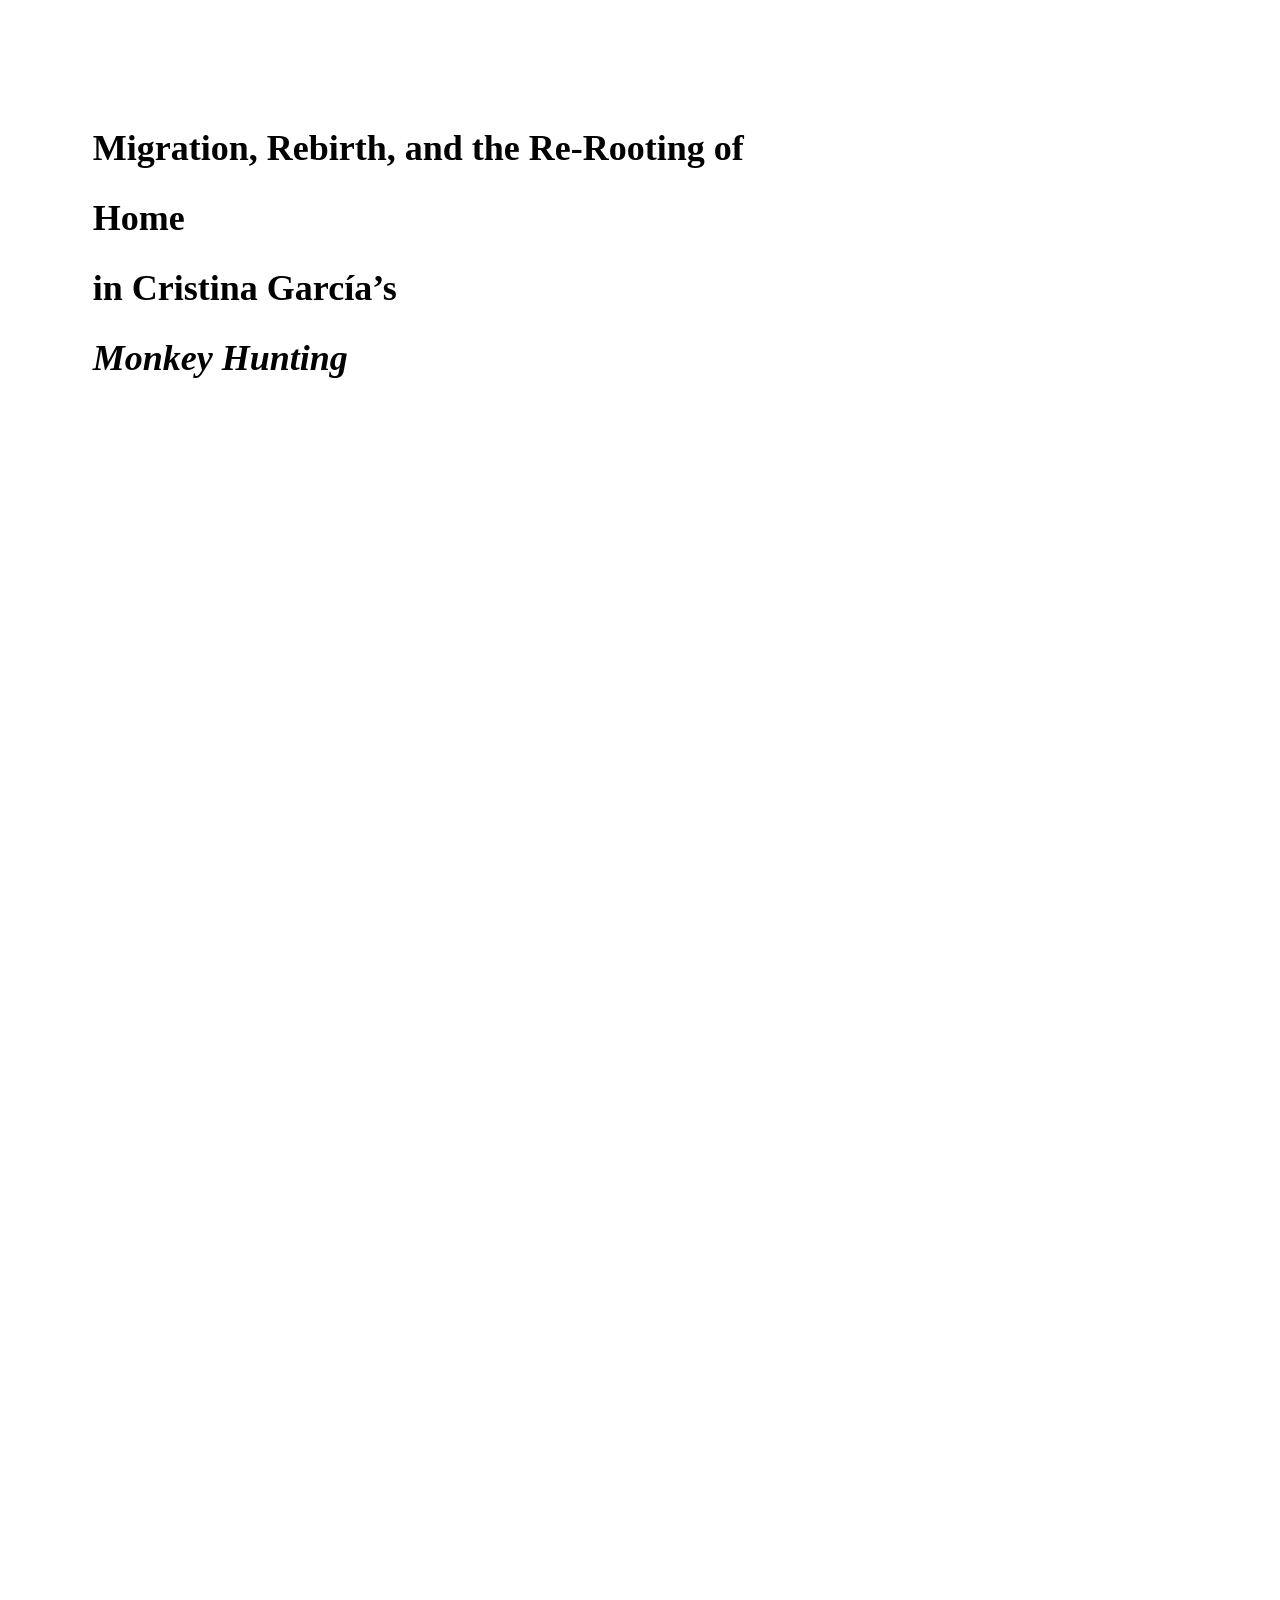
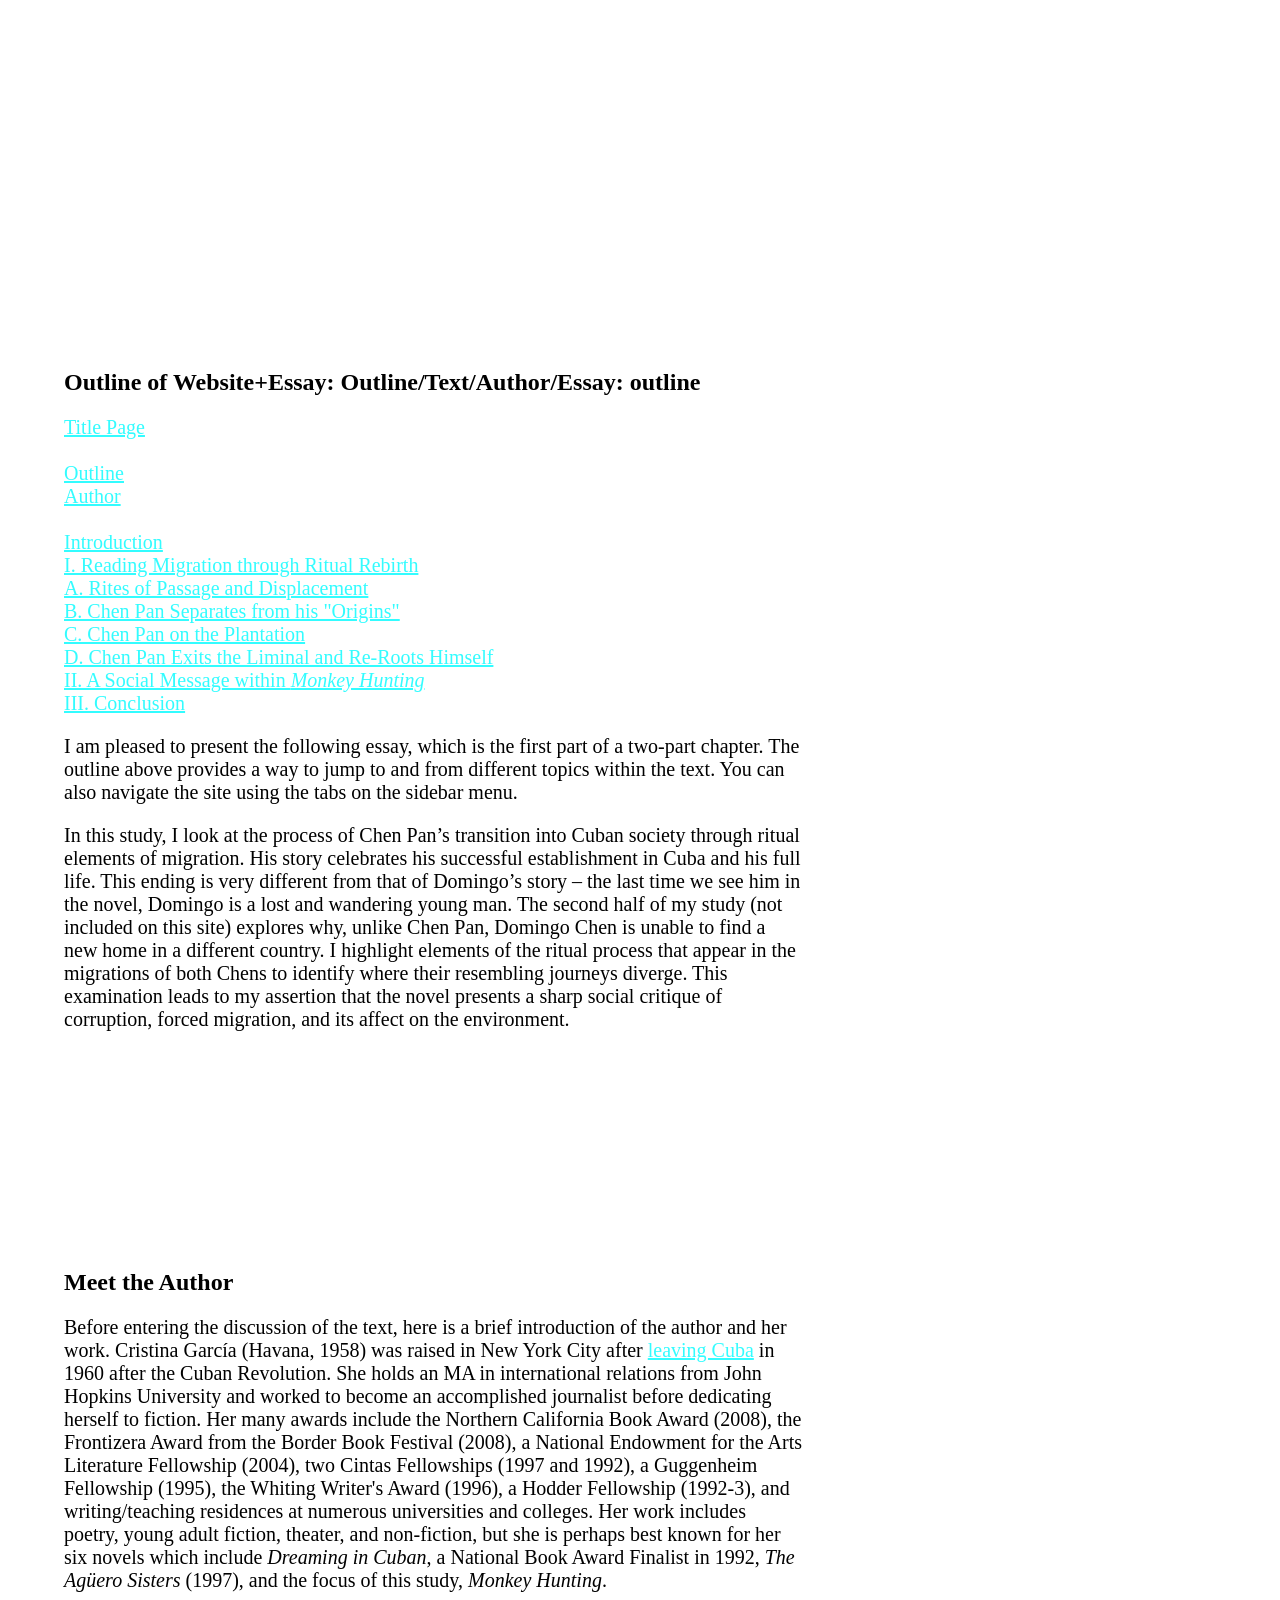
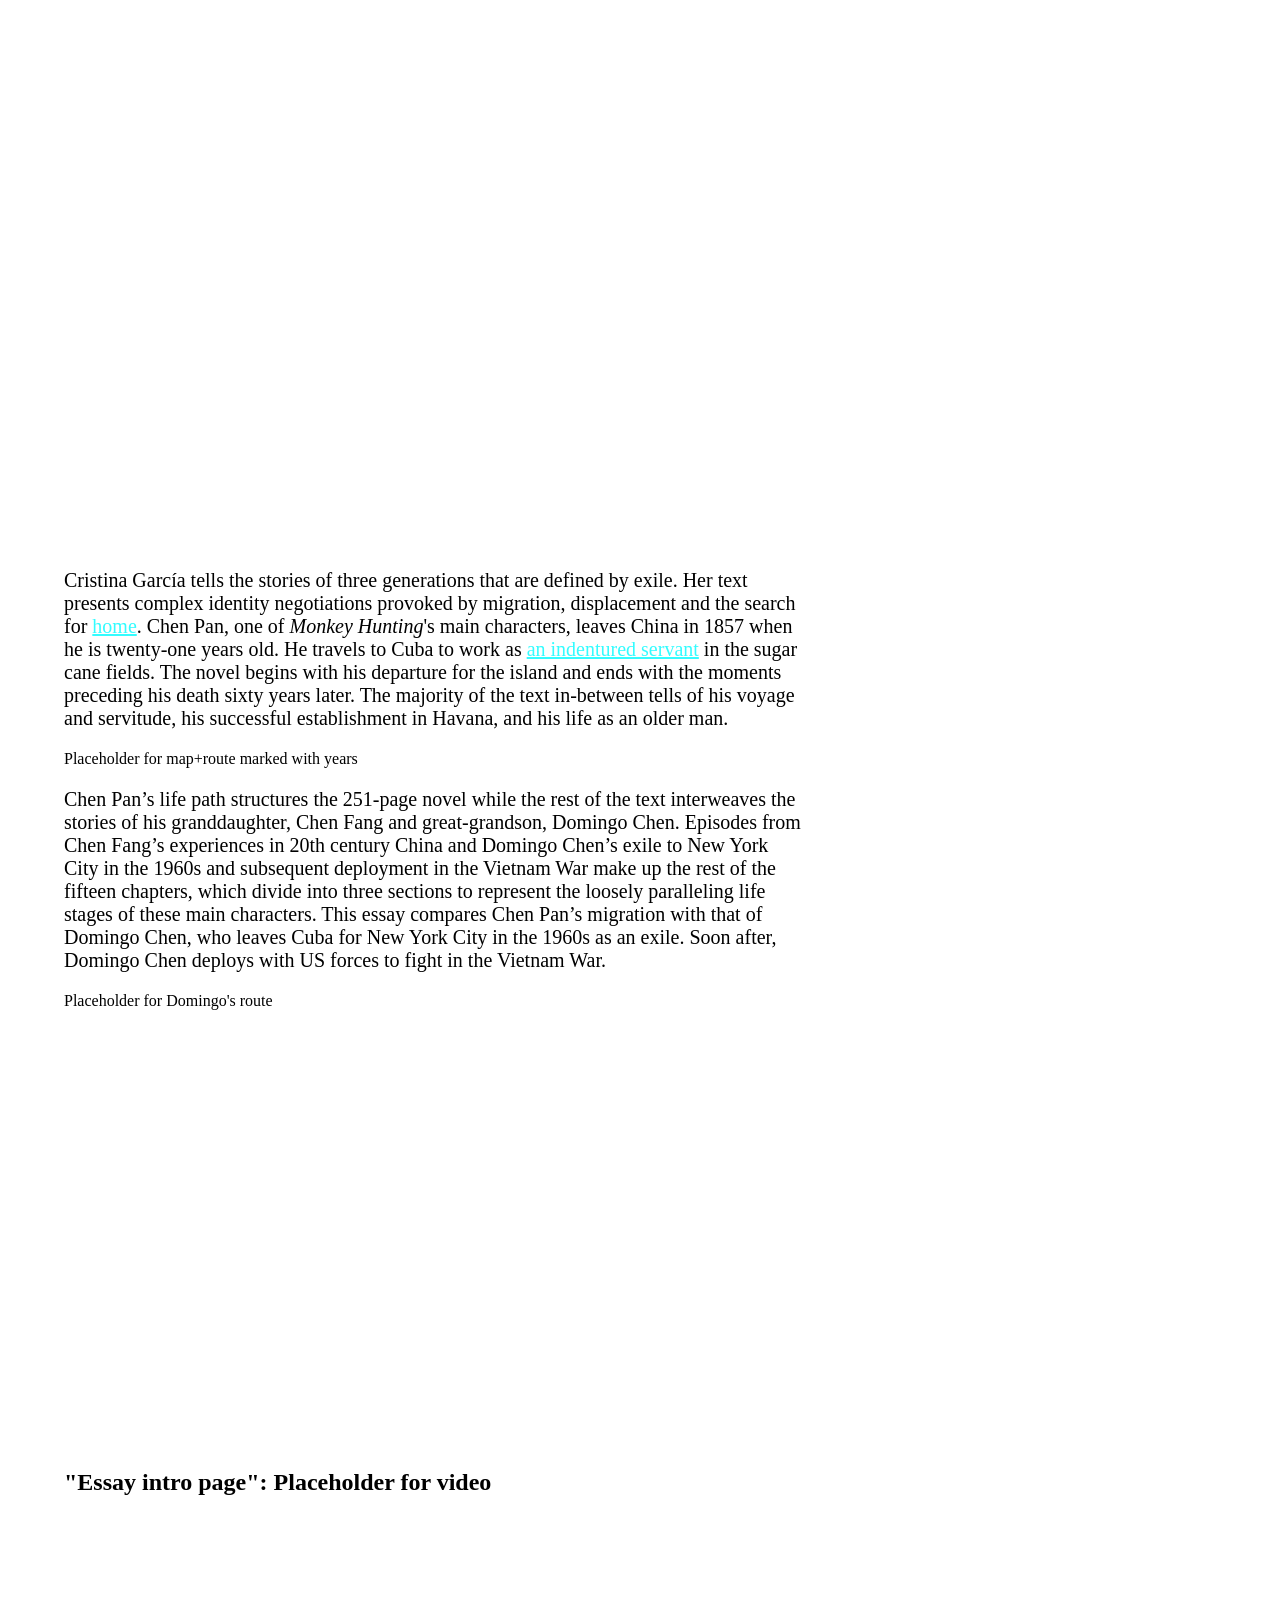
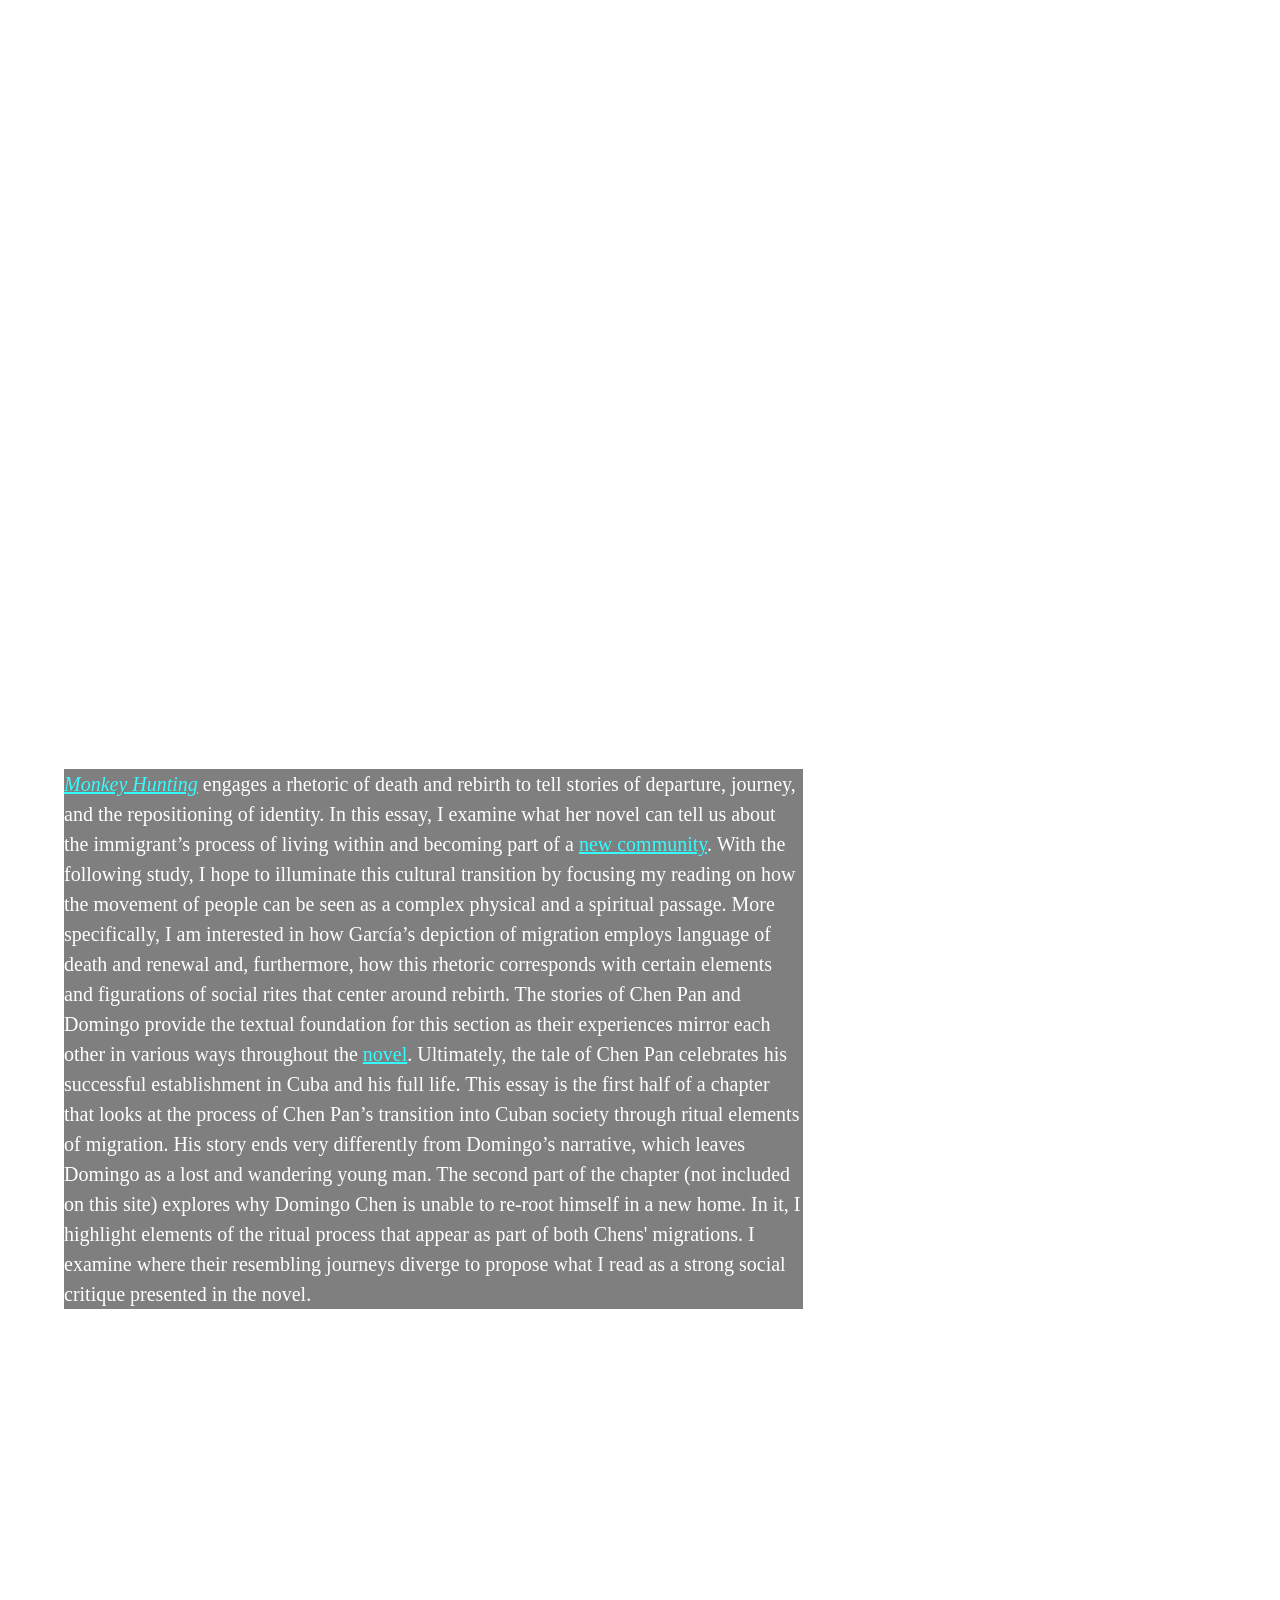
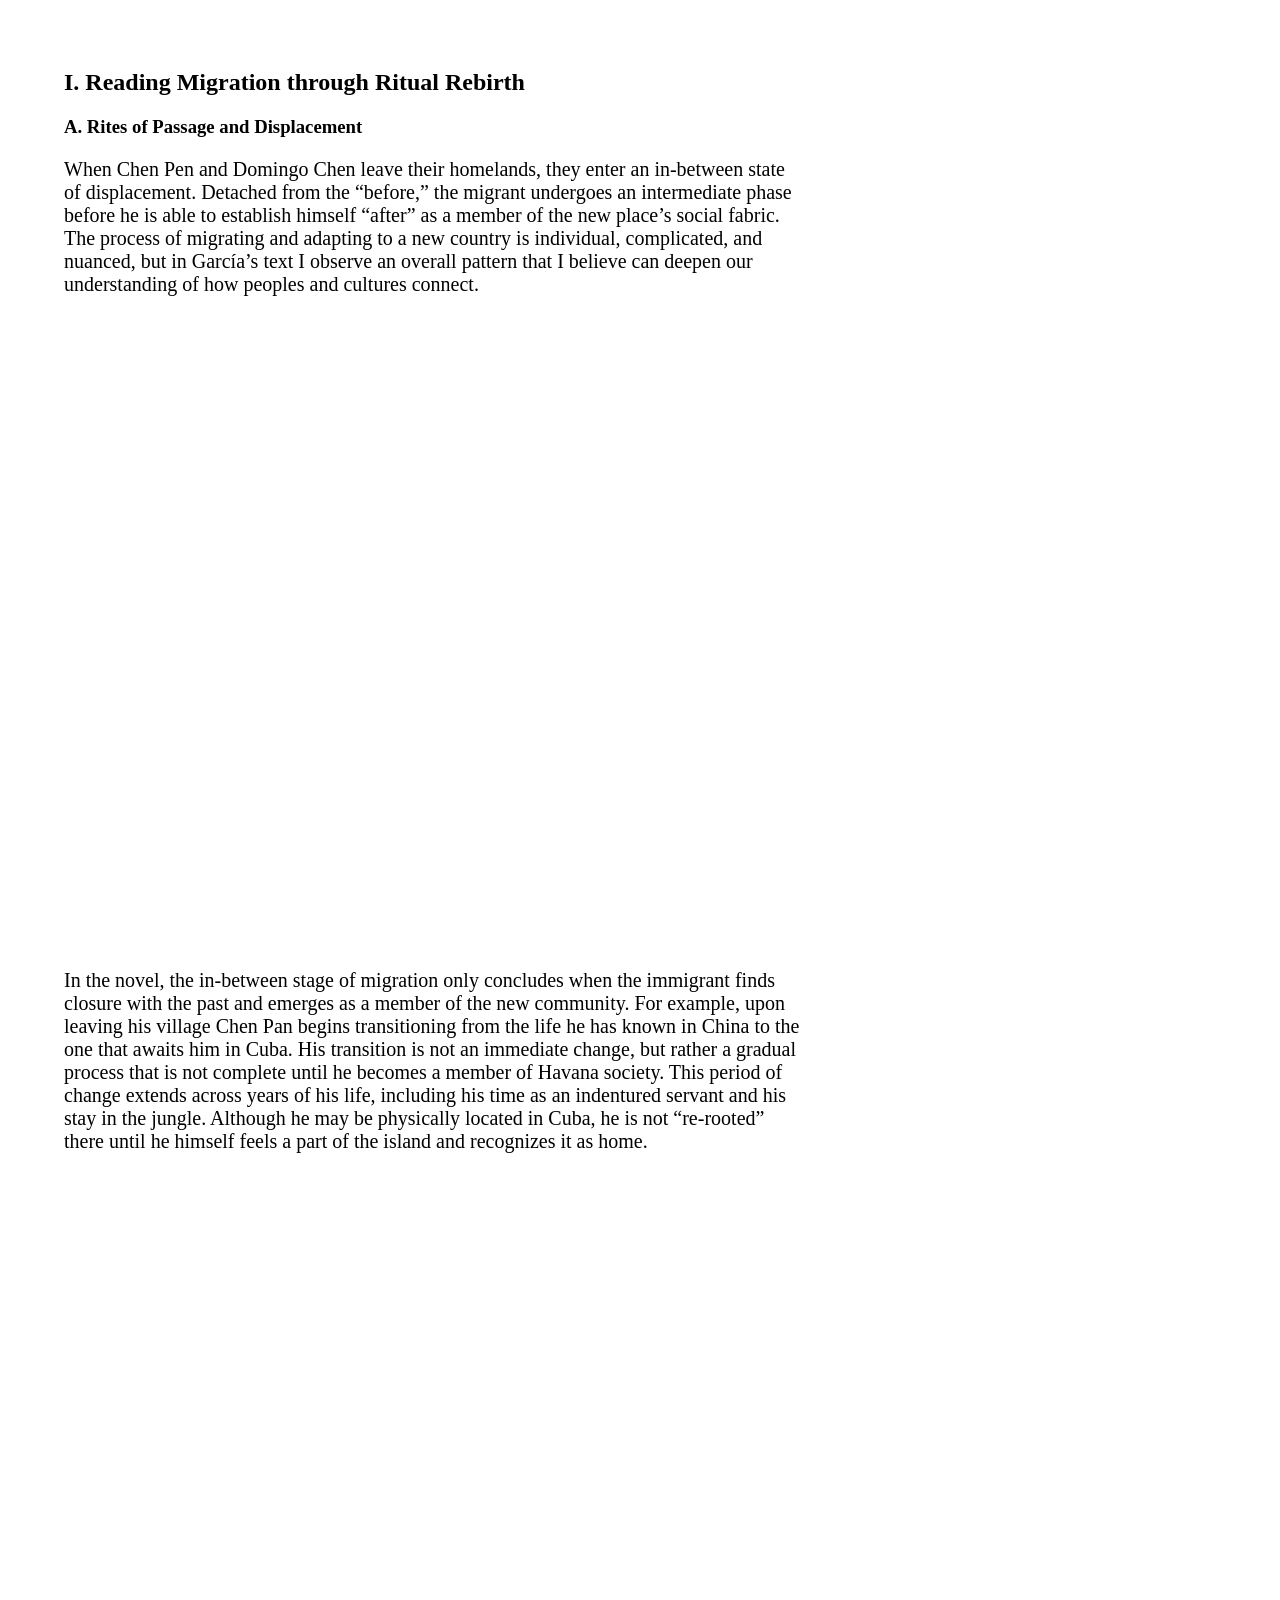
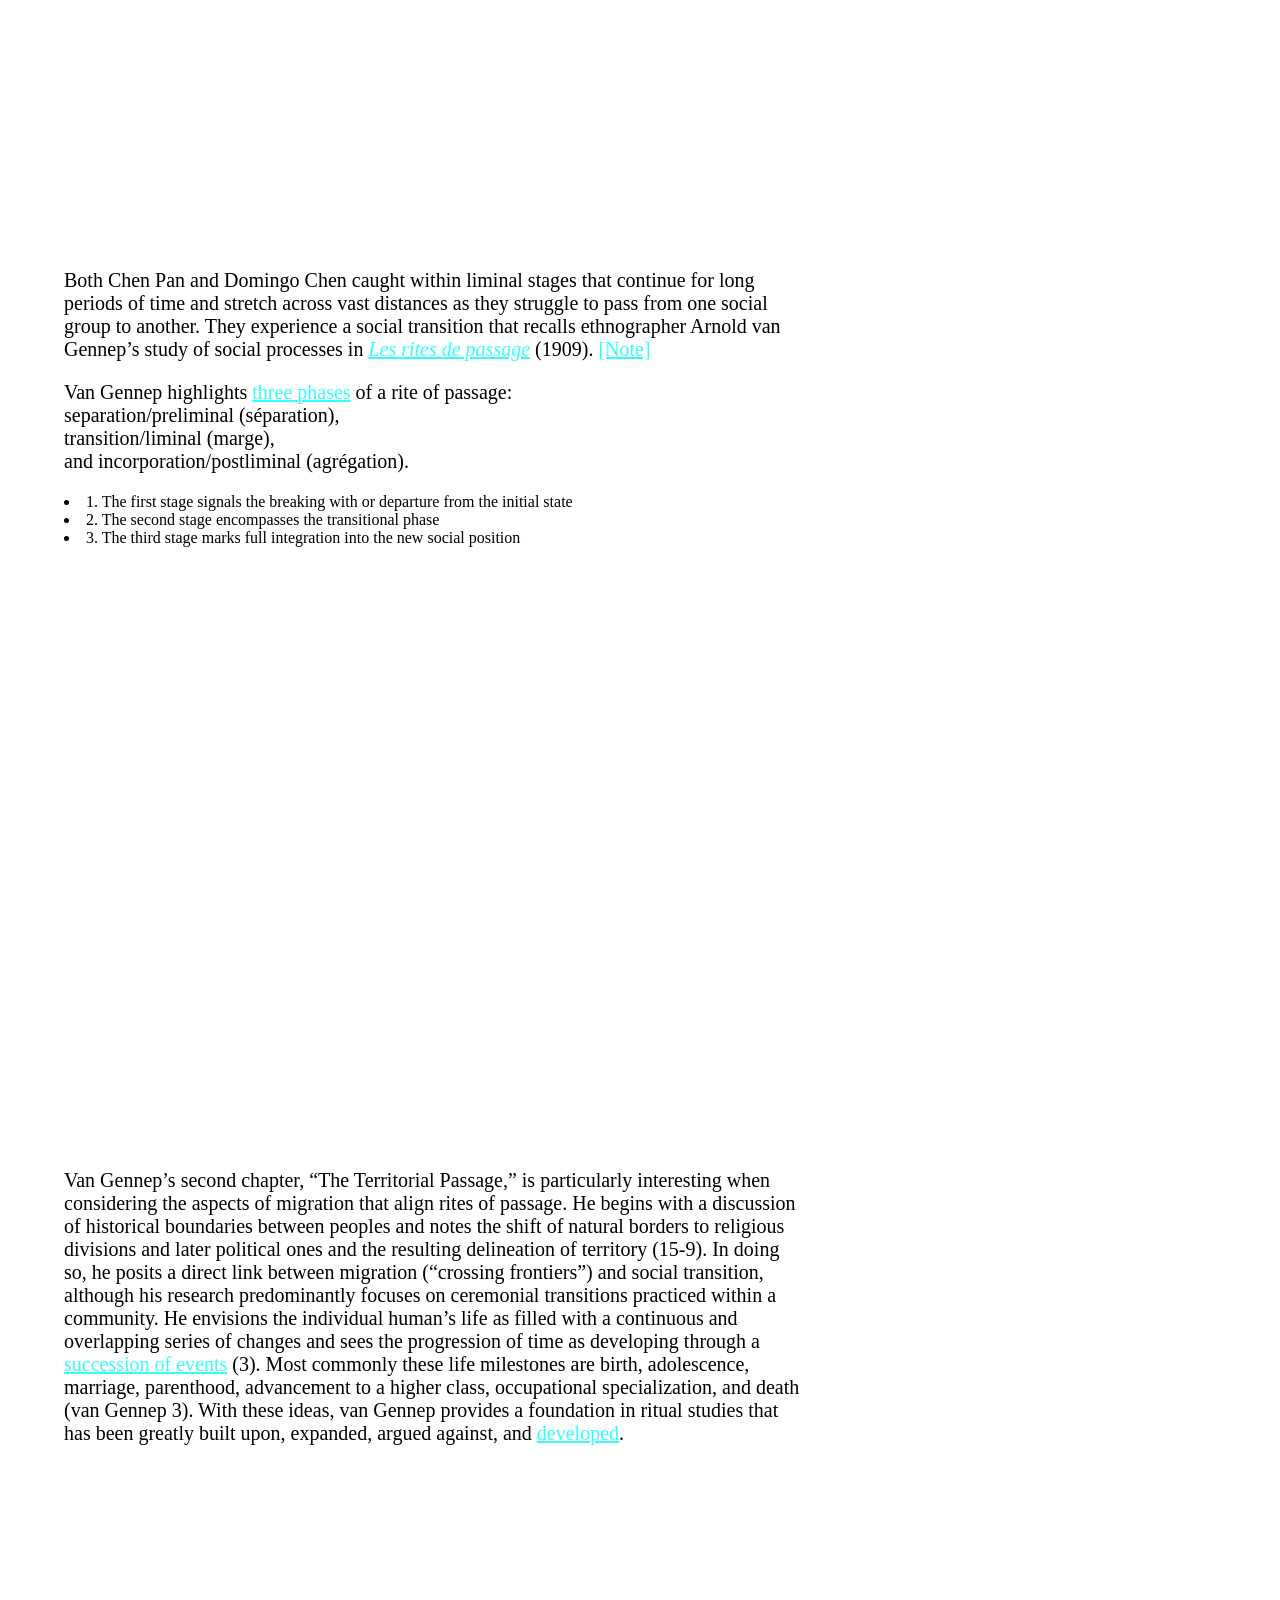
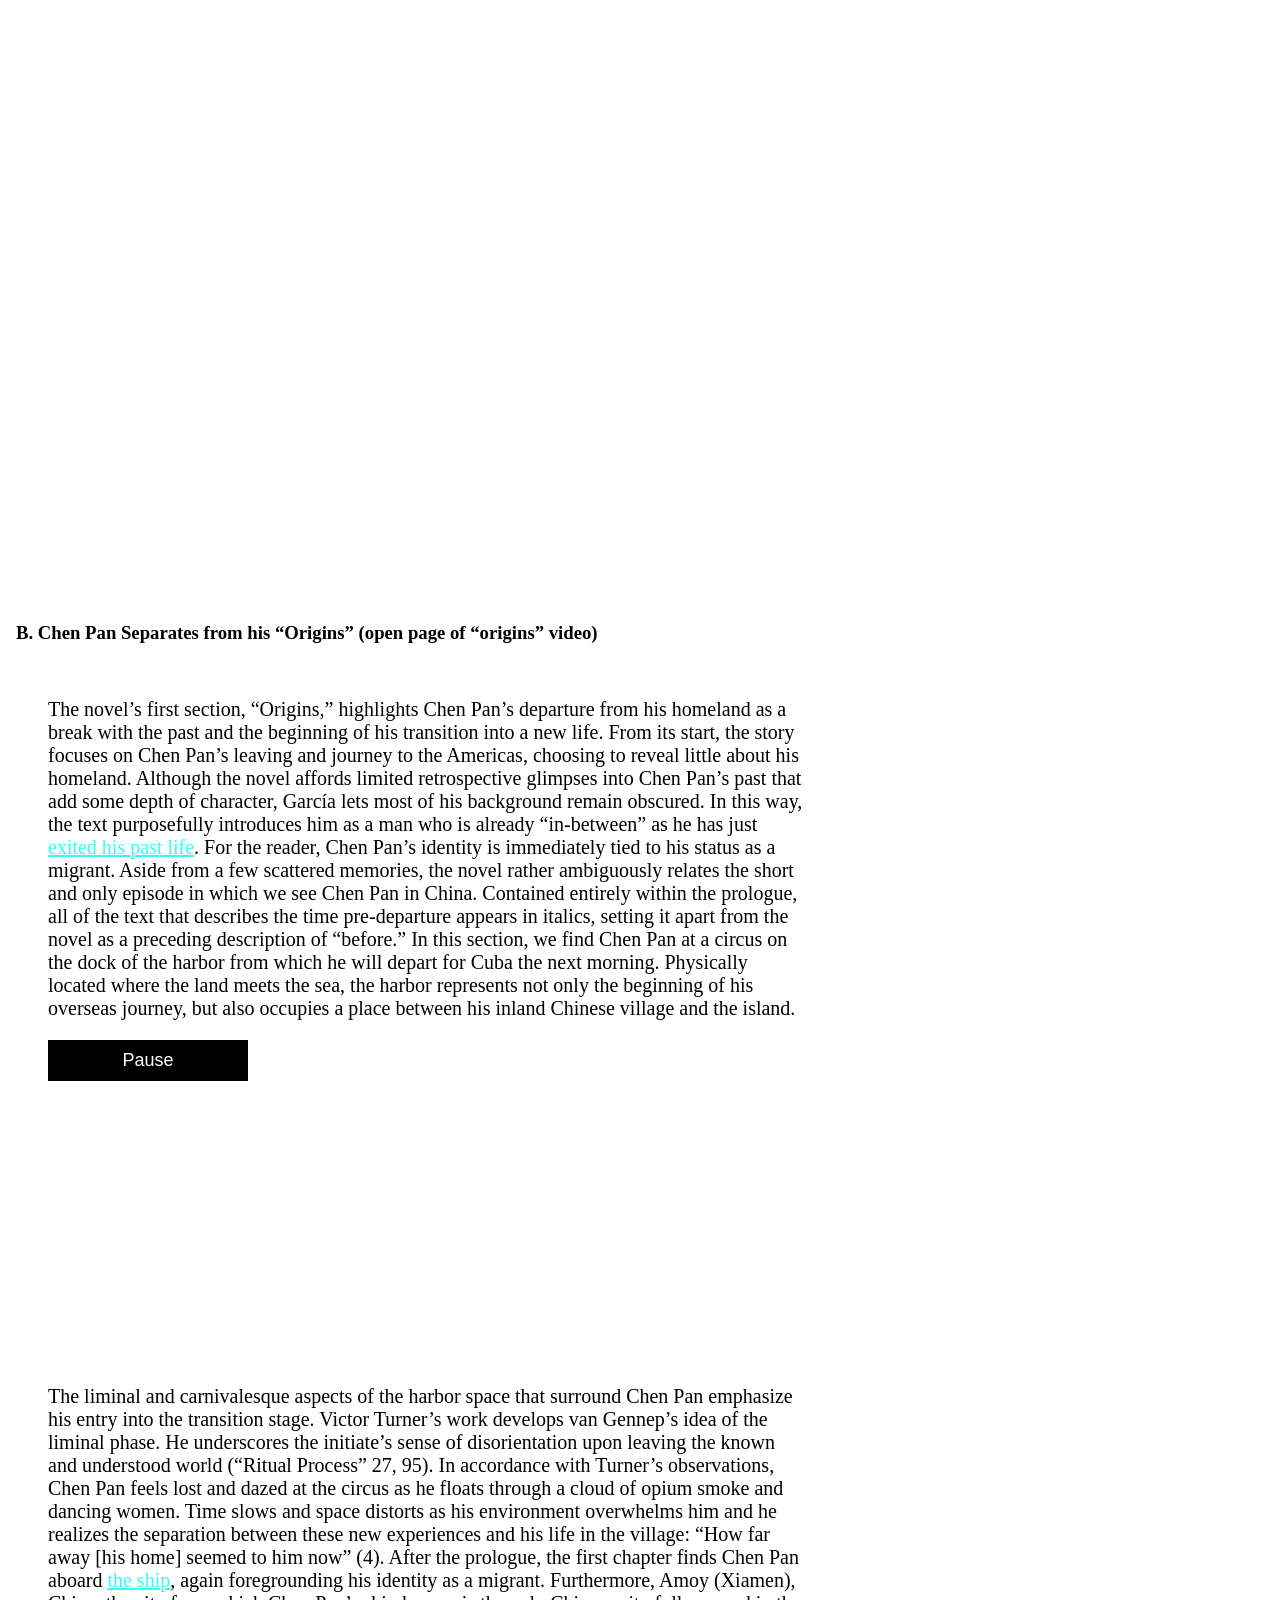
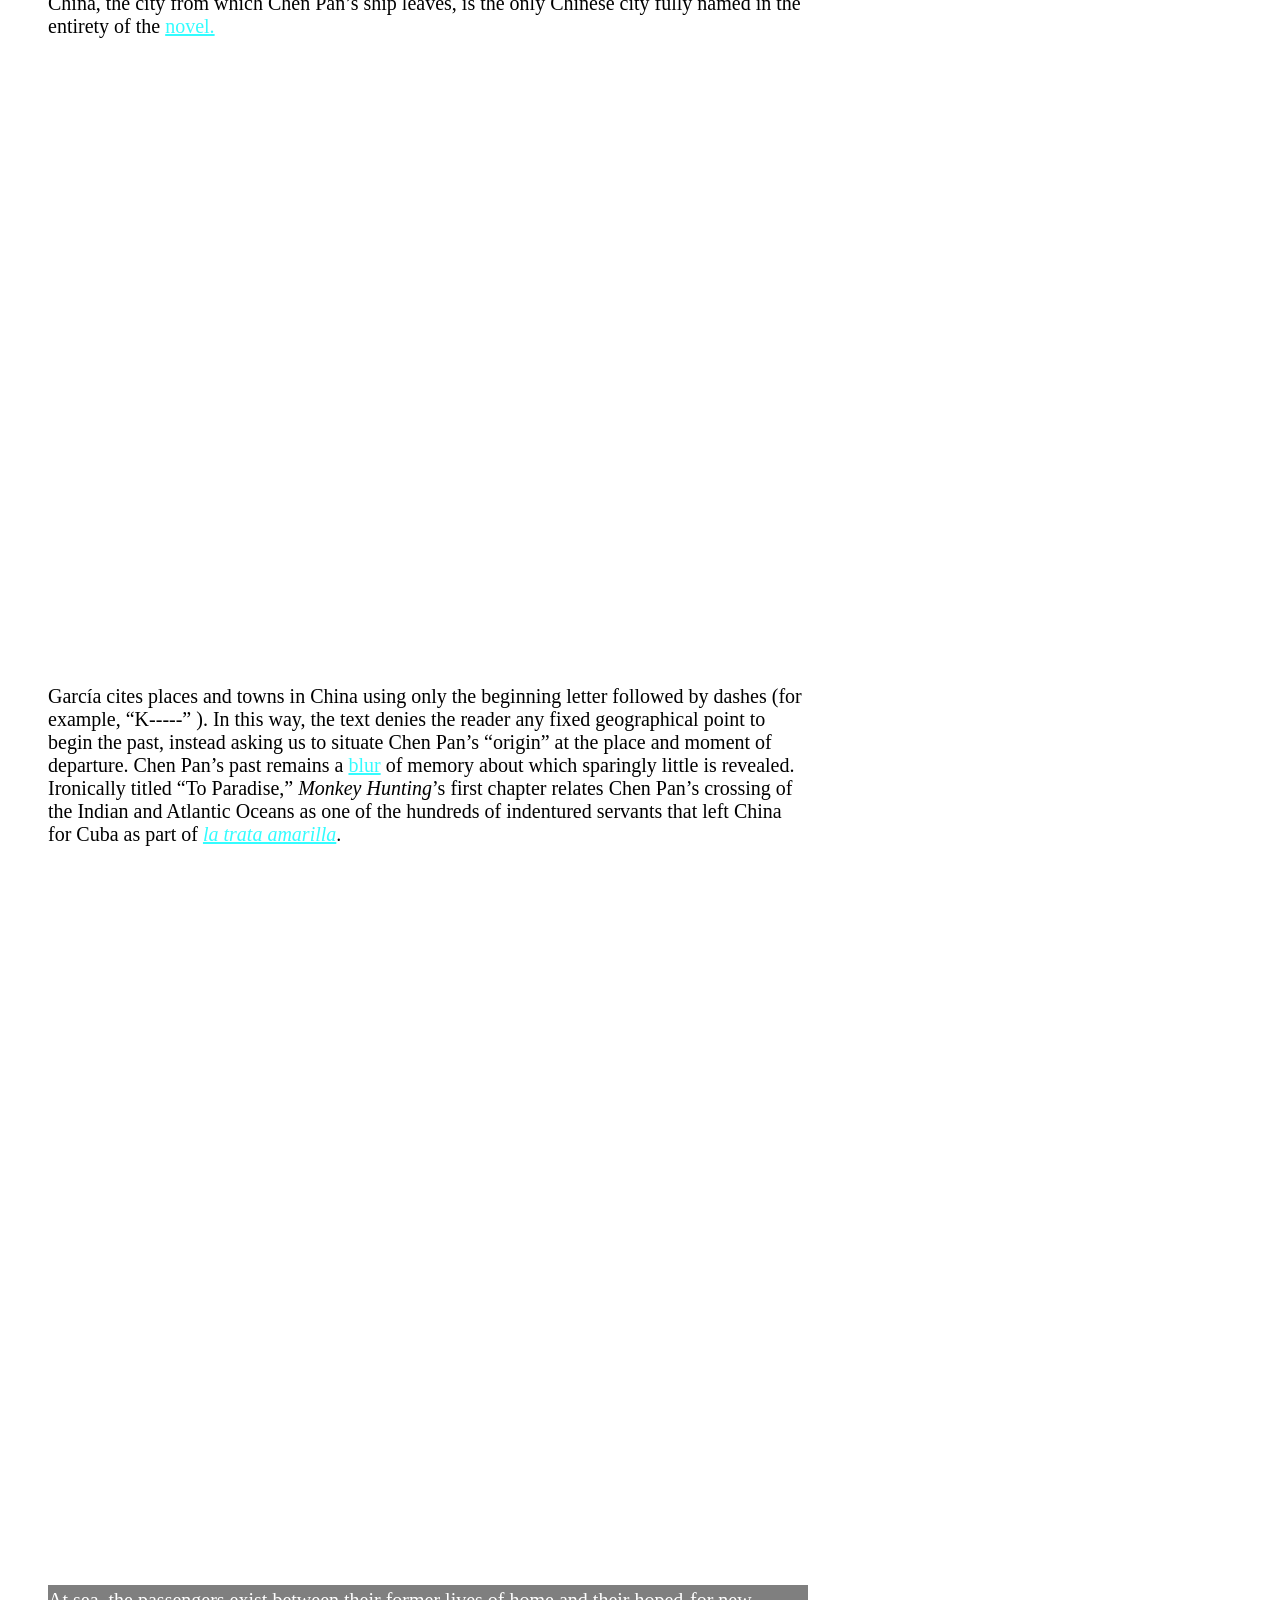
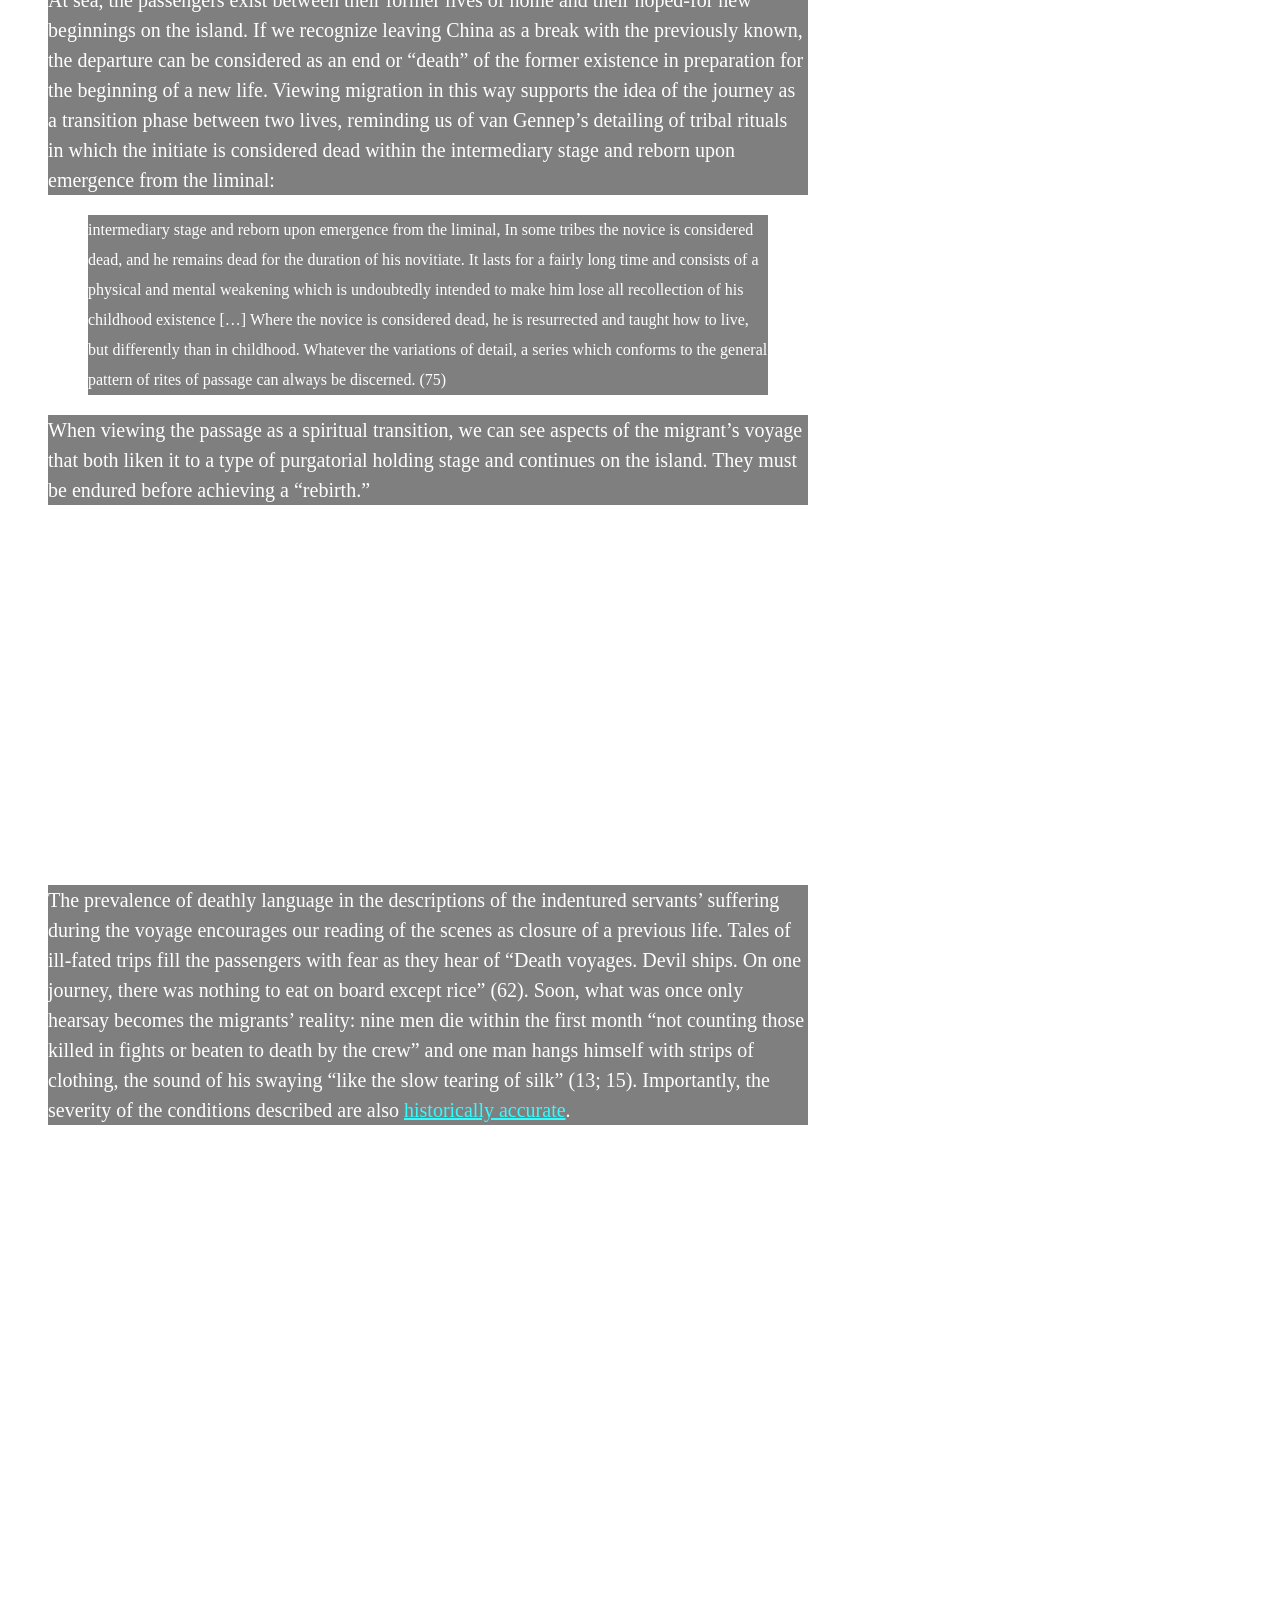
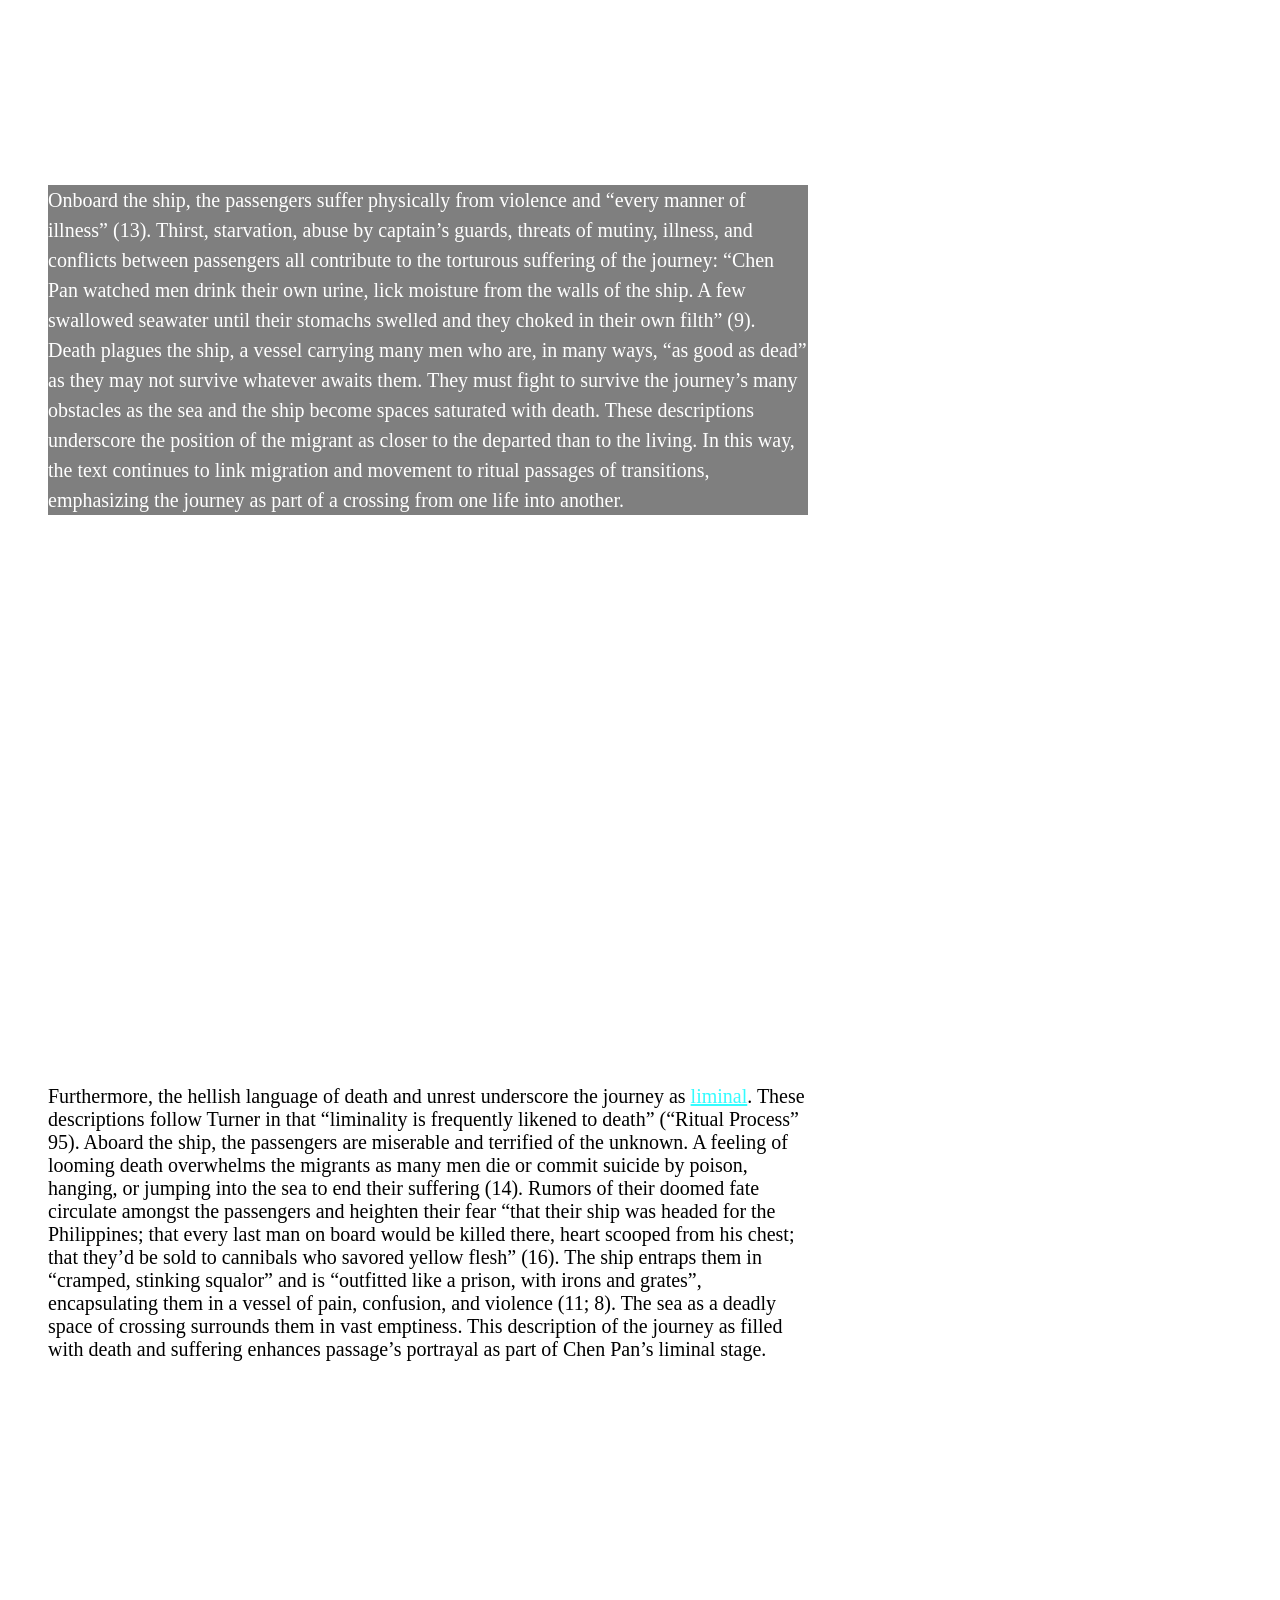
==== commit 4c7368ce: "Added hyperlinks throughout text, hyperlinked the outline, formatted text to left column, changed te" ====
--- a/index.html
+++ b/index.html
@@ -17,24 +17,53 @@
     </div>
 </header>
 
+<head>
+  <style>
+    a { color: #33FCFF; } /* CSS link color */
+  </style>
+  
+</head>
+
+
 <main role="main" id="main">
    <section id="thesis">
       <div class="main">
-         <p id = "thesistext">Cristina García’s 2003 novel <i>Monkey Hunting</i> spans four generations of migration between China, Cuba, the US, and Vietnam. The story follows Chen Pan and his descendants across oceans and continents, through tragedy and triumph. García's work engages a rhetoric of death and rebirth to tell stories of departure, journey, and the repositioning of identity. <br>In this essay, I read the experience of migration as a complex physical and a spiritual passage to examine what García's novel can tell us about the immigrant’s transition to living within a new community. More specifically, I am interested in how García’s depiction of migration employs language of death and renewal and, furthermore, how this rhetoric corresponds with certain elements and figurations of social rites that center around rebirth. Purpose of website and how it works (links, second column)
+         <p id = "thesistext">Cristina García’s 2003 novel <i>Monkey Hunting</i> spans four generations of migration between China, Cuba, the US, and Vietnam. The story follows Chen Pan and his descendants across oceans and continents, through tragedy and triumph. García's work engages a rhetoric of death and rebirth to tell stories of departure, journey, and the repositioning of identity. <br>In this essay, I read the experience of migration as a complex physical and a spiritual passage to examine what García's novel can tell us about the immigrant’s transition to living within a new community. <br>More specifically, I am interested in how García’s depiction of migration employs language of death and renewal and, furthermore, how this rhetoric corresponds with certain elements and figurations of social rites that center around rebirth.<br>Purpose of website and how it works (links, second column)
          </p>
       </div>
    </section>
    <section id="outline">
       <div class="main">
          <h2>Outline of Website+Essay: Outline/Text/Author/Essay: outline</h2>
-         <p>Title page<br>Outline<br>Author<br>Introduction<br>I. Reading Migration through Ritual Rebirth<br>A. Rites of Passage and Displacement<br>B. Chen Pan Separates from his "Origins"<br>C. Chen Pan on the Plantation<br>D. Chen Pan Exits the Liminal and Re-Roots Himself<br>II. A Social Message within <i>Monkey Hunting</i><br>III. Conclusion<br></p>
+         <p>
+           <a href="#titlepage">Title Page</a> <br>
+           <br> <a href="#outline">Outline</a>
+           <br> <a href="#Author">Author</a> <br>
+           <br> <a href="#intro_to_essay">Introduction</a>
+           <br> <a href="#ritual_rebirth">I. Reading Migration through Ritual Rebirth</a>
+           <br> <a href="#ritual_rebirth">A. Rites of Passage and Displacement</a>
+           <br> <a href="#origins">B. Chen Pan Separates from his "Origins"</a>
+           <br> <a href="#c_p_on_the_plantation">C. Chen Pan on the Plantation</a>
+           <br> <a href="#re-roots_himself">D. Chen Pan Exits the Liminal and Re-Roots Himself</a>
+           <br> <a href="#social_message">II. A Social Message within <i>Monkey Hunting</i></a>
+           <br> <a href="#Conclusion">III. Conclusion<br></a>
+         </p>
+
          <p>I am pleased to present the following essay, which is the first part of a two-part chapter. The outline above provides a way to jump to and from different topics within the text. You can also navigate the site using the tabs on the sidebar menu.</p>
          <p>In this study, I look at the process of Chen Pan’s transition into Cuban society through ritual elements of migration. His story celebrates his successful establishment in Cuba and his full life. This ending is very different from that of Domingo’s story – the last time we see him in the novel, Domingo is a lost and wandering young man. The second half of my study (not included on this site) explores why, unlike Chen Pan, Domingo Chen is unable to find a new home in a different country. I highlight elements of the ritual process that appear in the migrations of both Chens to identify where their resembling journeys diverge. This examination leads to my assertion that the novel presents a sharp social critique of corruption, forced migration, and its affect on the environment.</p>
       </div>
    </section>
+
+   <section id="Author">
+       <div class="main">
+            <h2>Meet the Author</h2>
+		      <p>Before entering the discussion of the text, here is a brief introduction of the author and her work. Cristina García (Havana, 1958) was raised in New York City after <a href="#leaving" class="internal">leaving Cuba</a> in 1960 after the Cuban Revolution. She holds an MA in international relations from John Hopkins University and worked to become an accomplished journalist before dedicating herself to fiction. Her many awards include the Northern California Book Award (2008), the Frontizera Award from the Border Book Festival (2008), a National Endowment for the Arts Literature Fellowship (2004), two Cintas Fellowships (1997 and 1992), a Guggenheim Fellowship (1995), the Whiting Writer's Award (1996), a Hodder Fellowship (1992-3), and writing/teaching residences at numerous universities and colleges. Her work includes poetry, young adult fiction, theater, and non-fiction, but she is perhaps best known for her six novels which include <i>Dreaming in Cuban</i>, a National Book Award Finalist in 1992, <i>The Agüero Sisters</i> (1997), and the focus of this study, <i>Monkey Hunting</i>.</p>
+  </section>
+
+
    <section id="monkey_summary">
       <div class="main">
-         <p>Cristina García tells the stories of three generations that are defined by exile. Her text presents complex identity negotiations provoked by migration, displacement and the search for <a href="#home" class="external">home</a>. Chen Pan, one of <i>Monkey Hunting</i>'s main characters, leaves China in 1857 when he is twenty-one years old. He travels to Cuba to work as <a href="#an-indentured-servant" class="internal">an indentured servant</a> in the sugar cane fields. The novel begins with his departure for the island and ends with the moments preceding his death sixty years later. The majority of the text in-between tells of his voyage and servitude, his successful establishment in Havana, and his life as an older man.</p>
+         <p>Cristina García tells the stories of three generations that are defined by exile. Her text presents complex identity negotiations provoked by migration, displacement and the search for <a href="#home" class="internal">home</a>. Chen Pan, one of <i>Monkey Hunting</i>'s main characters, leaves China in 1857 when he is twenty-one years old. He travels to Cuba to work as <a href="#an-indentured-servant" class="internal">an indentured servant</a> in the sugar cane fields. The novel begins with his departure for the island and ends with the moments preceding his death sixty years later. The majority of the text in-between tells of his voyage and servitude, his successful establishment in Havana, and his life as an older man.</p>
          <div id="map_route">Placeholder for map+route marked with years</div>
          <p>Chen Pan’s life path structures the 251-page novel while the rest of the text interweaves the stories of his granddaughter, Chen Fang and great-grandson, Domingo Chen. Episodes from Chen Fang’s experiences in 20th century China and Domingo Chen’s exile to New York City in the 1960s and subsequent deployment in the Vietnam War make up the rest of the fifteen chapters, which divide into three sections to represent the loosely paralleling life stages of these main characters. This essay compares Chen Pan’s migration with that of Domingo Chen, who leaves Cuba for New York City in the 1960s as an exile. Soon after, Domingo Chen deploys with US forces to fight in the Vietnam War.</p>
          <div id="map_domingo">Placeholder for Domingo's route</div>
@@ -47,30 +76,34 @@
       </div>
         <div class="sidebar">
          <div>Map</div>
-         <p>1860 saw the end of the second Opium War (1856-60; also known as the “Arrow War”), which weakened the Qing Dynasty and granted trading rights within China to foreigners. Amoy was one of five treaty ports established after the first Opium War (1839-42).</p>
+         <p id=map_info>1860 saw the end of the second Opium War (1856-60; also known as the “Arrow War”), which weakened the Qing Dynasty and granted trading rights within China to foreigners. Amoy was one of five treaty ports established after the first Opium War (1839-42).</p>
+       </div>
+      <div class="sidebar" id="monkey_hunting">
          <p>Ylce Irizarry writes, “Because she was two years old when they left, she has no memories of Cuba; this lack has shaped her academic interests and pervades her writing, where memory is a constant motif” (175).</p>
         </div>
       </div>
    </section>
-   <section id=:"Author">
-		<p>Before entering the discussion of the text, here is a brief introduction of the author and her work. Cristina García (Havana, 1958) was raised in New York City after leaving Cuba in 1960 after the Cuban Revolution. She holds an MA in international relations from John Hopkins University and worked to become an accomplished journalist before dedicating herself to fiction. Her many awards include the Northern California Book Award (2008), the Frontizera Award from the Border Book Festival (2008), a National Endowment for the Arts Literature Fellowship (2004), two Cintas Fellowships (1997 and 1992), a Guggenheim Fellowship (1995), the Whiting Writer's Award (1996), a Hodder Fellowship (1992-3), and writing/teaching residences at numerous universities and colleges. Her work includes poetry, young adult fiction, theater, and non-fiction, but she is perhaps best known for her six novels which include <i>Dreaming in Cuban</i>, a National Book Award Finalist in 1992, <i>The Agüero Sisters</i> (1997), and the focus of this study, <i>Monkey Hunting</i>.</p>
-  </section>
 
    <section id="intro_to_essay">
       <div class="main">
          <h2>"Essay intro page": Placeholder for video</h2>
   </section>
    <section id="intro_to_essay2">
-         <img src="streetvideo">
-         <p><i>Monkey Hunting</i> engages a rhetoric of death and rebirth to tell stories of departure, journey, and the repositioning of identity. In this essay, I examine what her novel can tell us about the immigrant’s process of living within and becoming part of a new community. With the following study, I hope to illuminate this cultural transition by focusing my reading on how the movement of people can be seen as a complex physical and a spiritual passage. More specifically, I am interested in how García’s depiction of migration employs language of death and renewal and, furthermore, how this rhetoric corresponds with certain elements and figurations of social rites that center around rebirth. The stories of Chen Pan and Domingo provide the textual foundation for this section as their experiences mirror each other in various ways throughout the novel. Ultimately, the tale of Chen Pan celebrates his successful establishment in Cuba and his full life. This essay is the first half of a chapter that looks at the process of Chen Pan’s transition into Cuban society through ritual elements of migration. His story ends very differently from Domingo’s narrative, which leaves Domingo as a lost and wandering young man. The second part of the chapter (not included on this site) explores why Domingo Chen is unable to re-root himself in a new home. In it, I highlight elements of the ritual process that appear as part of both Chens' migrations. I examine where their resembling journeys diverge to propose what I read as a strong social critique presented in the novel.</p>
+      <div class="main">
+         <p id="engages"><a href="#monkey_hunting" class="internal"><i>Monkey Hunting</i></a> engages a rhetoric of death and rebirth to tell stories of departure, journey, and the repositioning of identity. In this essay, I examine what her novel can tell us about the immigrant’s process of living within and becoming part of a <a href="#community" class="internal">new community</a>. With the following study, I hope to illuminate this cultural transition by focusing my reading on how the movement of people can be seen as a complex physical and a spiritual passage. More specifically, I am interested in how García’s depiction of migration employs language of death and renewal and, furthermore, how this rhetoric corresponds with certain elements and figurations of social rites that center around rebirth. The stories of Chen Pan and Domingo provide the textual foundation for this section as their experiences mirror each other in various ways throughout the <a href="#novel" class="internal">novel</a>. Ultimately, the tale of Chen Pan celebrates his successful establishment in Cuba and his full life. This essay is the first half of a chapter that looks at the process of Chen Pan’s transition into Cuban society through ritual elements of migration. His story ends very differently from Domingo’s narrative, which leaves Domingo as a lost and wandering young man. The second part of the chapter (not included on this site) explores why Domingo Chen is unable to re-root himself in a new home. In it, I highlight elements of the ritual process that appear as part of both Chens' migrations. I examine where their resembling journeys diverge to propose what I read as a strong social critique presented in the novel.</p>
       </div>
       <div class="sidebar" id="monkey_hunting">
          <p>As Jade Tsui-yu Lee points out, the title alludes to the trickster figure of Chinese legend, a monkey named Sun Wukong who appears in the 16th century novel Journey to the West (127). Begoña Toral Alemán concisely summarizes WuKong’s story and notes its influence on García’s novel: “A rasgos generales, este libro [. . .] recoge las aventuras del monje Hsuan Chwang en su largo peregrinaje a la India en busca de escrituras budistas; una odisea en la que le acompañan cuatro discípulos que se enfrentan a toda clase de peligros, incluyendo demonios y monstruos” (95).</p>
+      </div>
+      <div class="sidebar" id="community">
          <p>Xiomara Campilongo examines how <i>Monkey Hunting</i> works to counter Orientalist tropes and stereotypes while also noting that Chen Pan’s process of transculturation is far from easy. Rather, it is “painful, one with gains and loses” (122).</p>
+       </div>
+       <div class="sidebar" id="novel">
          <p>These similarities include: their stories begin when they are roughly the same age (about nineteen to twenty years old), neither set of their parents has a harmonious marriage, both of their fathers die when they are young, they have strained relationships with their mothers who remain in their homelands and with whom they eventually cut ties, both go to carnivals before they leave their homelands, both journey overseas, their lovers are women born in the foreign lands where they find themselves, both of their lovers have experienced suffering greater than their own, and both fight to survive in the jungle.</p>
       </div>
    </section>
    <section id="ritual_rebirth">
+     <div class="main">
       <h2>I. Reading Migration through Ritual Rebirth</h2>
 
       <h3>A. Rites of Passage and Displacement</h3>
@@ -78,26 +111,36 @@
    </section>
 
    <section id="In_the_novel">
+     <div class="main">
       <p>In the novel, the in-between stage of migration only concludes when the immigrant finds closure with the past and emerges as a member of the new community. For example, upon leaving his village Chen Pan begins transitioning from the life he has known in China to the one that awaits him in Cuba. His transition is not an immediate change, but rather a gradual process that is not complete until he becomes a member of Havana society. This period of change extends across years of his life, including his time as an indentured servant and his stay in the jungle. Although he may be physically located in Cuba, he is not “re-rooted” there until he himself feels a part of the island and recognizes it as home.</p>
    </section>
 
    <section id="Both_Chen">
-      <p>Both Chen Pan and Domingo Chen caught within liminal stages that continue for long periods of time and stretch across vast distances as they struggle to pass from one social group to another. They experience a social transition that recalls ethnographer Arnold van Gennep’s study of social processes in Les rites de passage (1909).</p>
-      <p>Van Gennep highlights three phases of a rite of passage: separation/preliminal (séparation), transition/liminal (marge), and incorporation/postliminal (agrégation).</p>
+     <div class="main">
+      <p>Both Chen Pan and Domingo Chen caught within liminal stages that continue for long periods of time and stretch across vast distances as they struggle to pass from one social group to another. They experience a social transition that recalls ethnographer Arnold van Gennep’s study of social processes in <a href="#Les_rites" class="external"><i>Les rites de passage</i></a> (1909). <a href="#Note" class="internal">[Note]</a> </p>
+      <p>Van Gennep highlights <a href="#Three_phases" class="internal">three phases</a> of a rite of passage:<br>separation/preliminal (séparation),<br> transition/liminal (marge),<br>and incorporation/postliminal (agrégation).</p>
       <li>1. The first stage signals the breaking with or departure from the initial state</li>
       <li>2. The second stage encompasses the transitional phase</li>
       <li>3. The third stage marks full integration into the new social position</li>
    </section>
 
    <section id="Van_Gennep">
-      <p>Van Gennep’s second chapter, “The Territorial Passage,” is particularly interesting when considering the aspects of migration that align rites of passage. He begins with a discussion of historical boundaries between peoples and notes the shift of natural borders to religious divisions and later political ones and the resulting delineation of territory (15-9). In doing so, he posits a direct link between migration (“crossing frontiers”) and social transition, although his research predominantly focuses on ceremonial transitions practiced within a community. He envisions the individual human’s life as filled with a continuous and overlapping series of changes and sees the progression of time as developing through a succession of events (3). Most commonly these life milestones are birth, adolescence, marriage, parenthood, advancement to a higher class, occupational specialization, and death (van Gennep 3). With these ideas, van Gennep provides a foundation in ritual studies that has been greatly built upon, expanded, argued against, and developed.</p>
-   </section>
-
-   <div class="sidebar" id="succession">
-      <p>Van Gennep conceptualizes life’s transitions as a house with many rooms entered by passing under doorways that represented the thresholds of change. Important theorists include Victor Turner, Ronald L. Grimes, Theodore Jennings, Catherine Bell, Evan Zuesse, Mircea Eliade, Clifford Geertz, and Stanley Tambiah.</p>
+     <div class="main">
+      <p>Van Gennep’s second chapter, “The Territorial Passage,” is particularly interesting when considering the aspects of migration that align rites of passage. He begins with a discussion of historical boundaries between peoples and notes the shift of natural borders to religious divisions and later political ones and the resulting delineation of territory (15-9). In doing so, he posits a direct link between migration (“crossing frontiers”) and social transition, although his research predominantly focuses on ceremonial transitions practiced within a community. He envisions the individual human’s life as filled with a continuous and overlapping series of changes and sees the progression of time as developing through a <a href="#Succession" class="internal">succession of events</a> (3). Most commonly these life milestones are birth, adolescence, marriage, parenthood, advancement to a higher class, occupational specialization, and death (van Gennep 3). With these ideas, van Gennep provides a foundation in ritual studies that has been greatly built upon, expanded, argued against, and <a href="#Developed" class="internal">developed</a>.</p>
+   </section>
+
+   <div class="sidebar" id="Succession">
+      <p>Van Gennep conceptualizes life’s transitions as a house with many rooms entered by passing under doorways that represented the thresholds of change.</p>
+    </div>
+
+ <div class="sidebar" id="Developed">
+        <p>Important theorists include Victor Turner, Ronald L. Grimes, Theodore Jennings, Catherine Bell, Evan Zuesse, Mircea Eliade, Clifford Geertz, and Stanley Tambiah.</p>
    </div>
-   <div class="sidebar" id="passage">
-      <p>Link to source material Importantly, I do not wish to suggest that the novel portrays migration as strictly adhering to van Gennep’s conception of social ritual. Nor do I want to imply an all-encompassing experience of migration and social transition that might simplify or minimize the importance of the individual experience. Rather, I intend to explore how elements of the ritual process inform the narrative, what they add to the text, and why García’s choice to incorporate this rhetoric to tell stories of migration is relevant for my reading of the novel.</p>
+
+   <div class="sidebar" id="Note">
+      Importantly, I do not wish to suggest that the novel portrays migration as strictly adhering to van Gennep’s conception of social ritual. Nor do I want to imply an all-encompassing experience of migration and social transition that might simplify or minimize the importance of the individual experience. Rather, I intend to explore how elements of the ritual process inform the narrative, what they add to the text, and why García’s choice to incorporate this rhetoric to tell stories of migration is relevant for my reading of the novel.</p>
+    </div>
+     <div class="sidebar" id="Three_phases">
       <p>García’s novel consists of three sections titled “Origins,” “Traveling through the Flesh,” and “Last Rites,” a structure that points to the organization of the text around an outlining of this process (although the characters’ life phases do not necessarily follow the section headings). Later in this essay I elaborate upon reason as to why this alignment does not occur, primarily because throughout the novel, Domingo remains in a liminal phase and does not fully re-enter society. However, the stories of the three main characters (Chen Pan, Chen Fang, and Domingo Chen) do follow an approximately similar structure in that “Origins” tells of leaving their families and the hardships of their early years and “Traveling through the Flesh” includes all three characters finding brief happiness in non-traditional romance which then ends by the conclusion of the section. Only the final days of Chen Pan and Chen Fang appear in “Last Rites.”</p>
    </div>
    </section>
@@ -111,96 +154,146 @@
 
 <div class="content">
 <h3>B. Chen Pan Separates from his “Origins” (open page of “origins” video)</h3>
-  <p>The novel’s first section, “Origins,” highlights Chen Pan’s departure from his homeland as a break with the past and the beginning of his transition into a new life. From its start, the story focuses on Chen Pan’s leaving and journey to the Americas, choosing to reveal little about his homeland. Although the novel affords limited retrospective glimpses into Chen Pan’s past that add some depth of character, García lets most of his background remain obscured. In this way, the text purposefully introduces him as a man who is already “in-between” as he has just exited his past life. For the reader, Chen Pan’s identity is immediately tied to his status as a migrant. Aside from a few scattered memories, the novel rather ambiguously relates the short and only episode in which we see Chen Pan in China. Contained entirely within the prologue, all of the text that describes the time pre-departure appears in italics, setting it apart from the novel as a preceding description of “before.” In this section, we find Chen Pan at a circus on the dock of the harbor from which he will depart for Cuba the next morning. Physically located where the land meets the sea, the harbor represents not only the beginning of his overseas journey, but also occupies a place between his inland Chinese village and the island.</p>
+   <div class="main">
+  <p>The novel’s first section, “Origins,” highlights Chen Pan’s departure from his homeland as a break with the past and the beginning of his transition into a new life. From its start, the story focuses on Chen Pan’s leaving and journey to the Americas, choosing to reveal little about his homeland. Although the novel affords limited retrospective glimpses into Chen Pan’s past that add some depth of character, García lets most of his background remain obscured. In this way, the text purposefully introduces him as a man who is already “in-between” as he has just <a href="#Exited_his" class="internal">exited his past life</a>. For the reader, Chen Pan’s identity is immediately tied to his status as a migrant. Aside from a few scattered memories, the novel rather ambiguously relates the short and only episode in which we see Chen Pan in China. Contained entirely within the prologue, all of the text that describes the time pre-departure appears in italics, setting it apart from the novel as a preceding description of “before.” In this section, we find Chen Pan at a circus on the dock of the harbor from which he will depart for Cuba the next morning. Physically located where the land meets the sea, the harbor represents not only the beginning of his overseas journey, but also occupies a place between his inland Chinese village and the island.</p>
 
   <button id="myBtn" onclick="myFunction()">Pause</button>
 </div>
    </section>
 
    <section id="The_liminal">
-      <p>The liminal and carnivalesque aspects of the harbor space that surround Chen Pan emphasize his entry into the transition stage. Victor Turner’s work develops van Gennep’s idea of the liminal phase. He underscores the initiate’s sense of disorientation upon leaving the known and understood world (“Ritual Process” 27, 95). In accordance with Turner’s observations, Chen Pan feels lost and dazed at the circus as he floats through a cloud of opium smoke and dancing women. Time slows and space distorts as his environment overwhelms him and he realizes the separation between these new experiences and his life in the village: “How far away [his home] seemed to him now” (4). After the prologue, the first chapter finds Chen Pan aboard the ship, again foregrounding his identity as a migrant. Furthermore, Amoy (Xiamen), China, the city from which Chen Pan’s ship leaves, is the only Chinese city fully named in the entirety of the novel.</p>
+  <div class="main">
+      <p>The liminal and carnivalesque aspects of the harbor space that surround Chen Pan emphasize his entry into the transition stage. Victor Turner’s work develops van Gennep’s idea of the liminal phase. He underscores the initiate’s sense of disorientation upon leaving the known and understood world (“Ritual Process” 27, 95). In accordance with Turner’s observations, Chen Pan feels lost and dazed at the circus as he floats through a cloud of opium smoke and dancing women. Time slows and space distorts as his environment overwhelms him and he realizes the separation between these new experiences and his life in the village: “How far away [his home] seemed to him now” (4). After the prologue, the first chapter finds Chen Pan aboard <a href="#Ship" class="internal">the ship</a>, again foregrounding his identity as a migrant. Furthermore, Amoy (Xiamen), China, the city from which Chen Pan’s ship leaves, is the only Chinese city fully named in the entirety of the <a href="#Novel" class="internal">novel.</a> </p>
    </section>
 
    <section id="García_cites">
-      <p> García cites places and towns in China using only the beginning letter followed by dashes (for example, “K-----” ). In this way, the text denies the reader any fixed geographical point to begin the past, instead asking us to situate Chen Pan’s “origin” at the place and moment of departure. Chen Pan’s past remains a blur of memory about which sparingly little is revealed. Ironically titled “To Paradise,” <i>Monkey Hunting</i>’s first chapter relates Chen Pan’s crossing of the Indian and Atlantic Oceans as one of the hundreds of indentured servants that left China for Cuba as part of <i>la trata amarilla</i>.</p>
+        <div class="main">
+      <p> García cites places and towns in China using only the beginning letter followed by dashes (for example, “K-----” ). In this way, the text denies the reader any fixed geographical point to begin the past, instead asking us to situate Chen Pan’s “origin” at the place and moment of departure. Chen Pan’s past remains a <a href="#Blur" class="internal">blur</a> of memory about which sparingly little is revealed. Ironically titled “To Paradise,” <i>Monkey Hunting</i>’s first chapter relates Chen Pan’s crossing of the Indian and Atlantic Oceans as one of the hundreds of indentured servants that left China for Cuba as part of <a href="#Trata" class="internal"><i>la trata amarilla</i></a>.</p>
    </section>
 
    <section id="At_sea">
-      <p>At sea, the passengers exist between their former lives of home and their hoped-for new beginnings on the island. If we recognize leaving China as a break with the previously known, the departure can be considered as an end or “death” of the former existence in preparation for the beginning of a new life. Viewing migration in this way supports the idea of the journey as a transition phase between two lives, reminding us of van Gennep’s detailing of tribal rituals in which the initiate is considered dead within the intermediary stage and reborn upon emergence from the liminal:</p>
-      <blockquote>intermediary stage and reborn upon emergence from the liminal, In some tribes the novice is considered dead, and he remains dead for the duration of his novitiate. It lasts for a fairly long time and consists of a physical and mental weakening which is undoubtedly intended to make him lose all recollection of his childhood existence […] Where the novice is considered dead, he is resurrected and taught how to live, but differently than in childhood. Whatever the variations of detail, a series which conforms to the general pattern of rites of passage can always be discerned. (75)</blockquote>
-      <p>When viewing the passage as a spiritual transition, we can see aspects of the migrant’s voyage that both liken it to a type of purgatorial holding stage and continues on the island. They must be endured before achieving a “rebirth.”</p>
+        <div class="main">
+      <p id=At_seatext>At sea, the passengers exist between their former lives of home and their hoped-for new beginnings on the island. If we recognize leaving China as a break with the previously known, the departure can be considered as an end or “death” of the former existence in preparation for the beginning of a new life. Viewing migration in this way supports the idea of the journey as a transition phase between two lives, reminding us of van Gennep’s detailing of tribal rituals in which the initiate is considered dead within the intermediary stage and reborn upon emergence from the liminal:</p>
+      <blockquote id=At_seatext>intermediary stage and reborn upon emergence from the liminal, In some tribes the novice is considered dead, and he remains dead for the duration of his novitiate. It lasts for a fairly long time and consists of a physical and mental weakening which is undoubtedly intended to make him lose all recollection of his childhood existence […] Where the novice is considered dead, he is resurrected and taught how to live, but differently than in childhood. Whatever the variations of detail, a series which conforms to the general pattern of rites of passage can always be discerned. (75)</blockquote>
+      <p id=At_seatext>When viewing the passage as a spiritual transition, we can see aspects of the migrant’s voyage that both liken it to a type of purgatorial holding stage and continues on the island. They must be endured before achieving a “rebirth.”</p>
    </section>
 
    <section id="The_prevalence">
-      <p>The prevalence of deathly language in the descriptions of the indentured servants’ suffering during the voyage encourages our reading of the scenes as closure of a previous life. Tales of ill-fated trips fill the passengers with fear as they hear of “Death voyages. Devil ships. On one journey, there was nothing to eat on board except rice” (62). Soon, what was once only hearsay becomes the migrants’ reality: nine men die within the first month “not counting those killed in fights or beaten to death by the crew” and one man hangs himself with strips of clothing, the sound of his swaying “like the slow tearing of silk” (13; 15). Importantly, the severity of the conditions described are also historically accurate.</p>
+       <div class="main">
+      <p id="The_prevalencetext">The prevalence of deathly language in the descriptions of the indentured servants’ suffering during the voyage encourages our reading of the scenes as closure of a previous life. Tales of ill-fated trips fill the passengers with fear as they hear of “Death voyages. Devil ships. On one journey, there was nothing to eat on board except rice” (62). Soon, what was once only hearsay becomes the migrants’ reality: nine men die within the first month “not counting those killed in fights or beaten to death by the crew” and one man hangs himself with strips of clothing, the sound of his swaying “like the slow tearing of silk” (13; 15). Importantly, the severity of the conditions described are also <a href="#Historically_accurate" class="internal">historically accurate</a>.</p>
    </section>
 
    <section id="Onboard_the_ship">
-      >Onboard the ship, the passengers suffer physically from violence and “every manner of illness” (13). Thirst, starvation, abuse by captain’s guards, threats of mutiny, illness, and conflicts between passengers all contribute to the torturous suffering of the journey: “Chen Pan watched men drink their own urine, lick moisture from the walls of the ship. A few swallowed seawater until their stomachs swelled and they choked in their own filth” (9). Death plagues the ship, a vessel carrying many men who are, in many ways, “as good as dead” as they may not survive whatever awaits them. They must fight to survive the journey’s many obstacles as the sea and the ship become spaces saturated with death. These descriptions underscore the position of the migrant as closer to the departed than to the living. In this way, the text continues to link migration and movement to ritual passages of transitions, emphasizing the journey as part of a crossing from one life into another.</p>
+       <div class="main">
+      <p id="Onboard_the_shiptext">Onboard the ship, the passengers suffer physically from violence and “every manner of illness” (13). Thirst, starvation, abuse by captain’s guards, threats of mutiny, illness, and conflicts between passengers all contribute to the torturous suffering of the journey: “Chen Pan watched men drink their own urine, lick moisture from the walls of the ship. A few swallowed seawater until their stomachs swelled and they choked in their own filth” (9). Death plagues the ship, a vessel carrying many men who are, in many ways, “as good as dead” as they may not survive whatever awaits them. They must fight to survive the journey’s many obstacles as the sea and the ship become spaces saturated with death. These descriptions underscore the position of the migrant as closer to the departed than to the living. In this way, the text continues to link migration and movement to ritual passages of transitions, emphasizing the journey as part of a crossing from one life into another.</p>
    </section>
 
    <section id="Furthermore">
-      <p>Furthermore, the hellish language of death and unrest underscore the journey as liminal. These descriptions follow Turner in that “liminality is frequently likened to death” (“Ritual Process” 95). Aboard the ship, the passengers are miserable and terrified of the unknown. A feeling of looming death overwhelms the migrants as many men die or commit suicide by poison, hanging, or jumping into the sea to end their suffering (14). Rumors of their doomed fate circulate amongst the passengers and heighten their fear “that their ship was headed for the Philippines; that every last man on board would be killed there, heart scooped from his chest; that they’d be sold to cannibals who savored yellow flesh” (16). The ship entraps them in “cramped, stinking squalor” and is “outfitted like a prison, with irons and grates”, encapsulating them in a vessel of pain, confusion, and violence (11; 8). The sea as a deadly space of crossing surrounds them in vast emptiness. This description of the journey as filled with death and suffering enhances passage’s portrayal as part of Chen Pan’s liminal stage.</p>
+       <div class="main">
+      <p>Furthermore, the hellish language of death and unrest underscore the journey as <a href="#Liminal" class="internal">liminal</a>. These descriptions follow Turner in that “liminality is frequently likened to death” (“Ritual Process” 95). Aboard the ship, the passengers are miserable and terrified of the unknown. A feeling of looming death overwhelms the migrants as many men die or commit suicide by poison, hanging, or jumping into the sea to end their suffering (14). Rumors of their doomed fate circulate amongst the passengers and heighten their fear “that their ship was headed for the Philippines; that every last man on board would be killed there, heart scooped from his chest; that they’d be sold to cannibals who savored yellow flesh” (16). The ship entraps them in “cramped, stinking squalor” and is “outfitted like a prison, with irons and grates”, encapsulating them in a vessel of pain, confusion, and violence (11; 8). The sea as a deadly space of crossing surrounds them in vast emptiness. This description of the journey as filled with death and suffering enhances passage’s portrayal as part of Chen Pan’s liminal stage.</p>
    </section>
 
    <section id="The_physical">
-      <p>The physical and spiritual suffering and the atmosphere of death that imbues the journey presents one of the novel’s central themes: that migration is the movement of body and soul. Van Gennep writes that the departure from and the entry into a different space requires “physically and magico-religiously” passing through an intermediate phase, emphasizing the crossing as affecting both the body and the spirit (18). Likewise, García’s characters experience migration as a physical relocation of body and a spiritual journey of self. This idea is reinforced by the immediate problem that dying at sea presents for the migrants who have yet to settle in a new home: the absence of land denies the dead man a physical resting place and a proper burial, without which the soul is unable to detach from the body and the spirit cannot to return to China. Those who die during the transition period leave the earth without a located home. To discuss the conflict between the dead body’s physical location and the spirits’ desire to return to China, characters repeatedly refer to those who have died as ghosts. When Lin Chin dies of a brutal beating:</p>
-   </section>
-
-   <section id="His_body" <blockquote>his body was dumped at sea. It was said that Lin Chin didn’t sink at first but floated alongside the ship for hours, his eyes fixed on the sky. Chen Pan wondered if the dead man’s ghost would find its way back to China. Or would it wander forever among the unvirtuous and the depraved? (12)
+        <div class="main">
+      <p id="The_physicaltext">The physical and spiritual suffering and the atmosphere of death that imbues the journey presents one of the novel’s central themes: that migration is the movement of body and soul. Van Gennep writes that the departure from and the entry into a different space requires “physically and magico-religiously” passing through an intermediate phase, emphasizing the crossing as affecting both the body and the spirit (18). Likewise, García’s characters experience migration as a physical relocation of body and a spiritual journey of self. This idea is reinforced by the immediate problem that dying at sea presents for the migrants who have yet to settle in a new home: the absence of land denies the dead man a physical resting place and a proper burial, without which the soul is unable to detach from the body and the spirit cannot to return to China. Those who die during the transition period leave the earth without a located home. To discuss the conflict between the dead body’s physical location and the spirits’ desire to return to China, characters repeatedly refer to those who have died as ghosts. When Lin Chin dies of a brutal beating:</p>
+   </section>
+
+   <section id="His_body"> <blockquote id="His_bodytext">his body was dumped at sea. It was said that Lin Chin didn’t sink at first but floated alongside the ship for hours, his eyes fixed on the sky. Chen Pan wondered if the dead man’s ghost would find its way back to China. Or would it wander forever among the unvirtuous and the depraved? (12)
       </blockquote>
    </section>
 
    <section id="The_man_does">
-      <p>The man does not sink to the sea’s bottom peacefully, but disturbingly follows the ship, his dead body mirroring the path of the migrants and refusing to fully surrender to the ocean depths. The migrating body carries a displaced soul and in this way, a placeless death yields an aimless spirit. Without a home, the man’s ghost may wander forever, eternally a migrant, perpetually caught in a state of incomplete transition. Similarly, “The night the Wong brothers died, a squall engulfed the sea. The storm ripped off a mast and tossed two officers overboard. The men feared that the brothers’ ghosts had cursed the ship, that they were causing the thunder and the lightning, the wind from eight directions, the waves as high as the Buddha’s temples” (15). Their bodies left unsettled and their spirits without home, the Wong brothers inspire fear and are imagined as vengeful ghosts. They are caught in a space of crossing between lands and abandoned without the necessary burial rites. Their unfortunate end again shows that dying at sea prohibits the deceased from attaining spiritual rest.</p>
+        <div class="main">
+      <p id=The_man_doestext>The man does not sink to the sea’s bottom peacefully, but disturbingly follows the ship, his dead body mirroring the path of the migrants and refusing to fully surrender to the ocean depths. The migrating body carries a displaced soul and in this way, a placeless death yields an aimless spirit. Without a home, the man’s ghost may wander forever, eternally a migrant, perpetually caught in a state of incomplete transition. Similarly, “The night the Wong brothers died, a squall engulfed the sea. The storm ripped off a mast and tossed two officers overboard. The men feared that the brothers’ ghosts had cursed the ship, that they were causing the thunder and the lightning, the wind from eight directions, the waves as high as the Buddha’s temples” (15). Their bodies left unsettled and their spirits without home, the Wong brothers inspire fear and are imagined as vengeful ghosts. They are caught in a space of crossing between lands and abandoned without the necessary burial rites. Their unfortunate end again shows that dying at sea prohibits the deceased from attaining spiritual rest.</p>
    </section>
 
    <section id=Harbor>
-      <p>The novel develops the idea of migration as a spiritual and physical transition by including comparable beliefs of other cultural populations in Cuba, specifically those of the African slaves, and in doing so, García posits that these elements of migration can be transcultural. The novel follows Chen Pan and his descendants; therefore Chinese tradition is weighted most heavily in the text, but García also mentions practices of the communities encountered by Chen Pan (and, to a lesser extent, Domingo Chen in Vietnam). While working with the African slaves in the sugarcane fields, Chen Pan witnesses their death rituals and beliefs surrounding burial. Rita is a slave whom both Chen Pan and the slave master fancy. The passage describing the death of her lover, Narciso, underscores displacement as informed by both the body and the soul’s need to re-root themselves. When the master impregnates Rita and Narciso is executed, “Nobody was allowed to bury him. Instead he was fed to the bloodhounds before the entire barracón, piece by bloody piece. Poor Mandingo spirit, the slaves chanted, lost and forever wandering” (35). The slaves’ powerlessness to perform the proper burial rites denies Narciso’s spirit a return to the homeland. Enslaved on the plantations, the Africans are trapped in a liminal state. The body needs to be ceremonially reunited with the earth in order to free the spirit from its wandering. If the burial is prohibited, as in the case of Narciso, the spirit is forever lost, reminding us of the wandering ghosts of the Chinese men who die at sea.</p>
-   </section>
-
-   <div class="sidebar" id="exited">
+        <div class="main">
+      <p>The novel develops the idea of migration as a spiritual and physical transition by including comparable beliefs of other cultural populations in Cuba, specifically those of the African slaves, and in doing so, García posits that these elements of migration can be <a href="#Transcultural" class="internal">transcultural</a>. The novel follows Chen Pan and his descendants; therefore Chinese tradition is weighted most heavily in the text, but García also mentions practices of the communities encountered by Chen Pan (and, to a lesser extent, Domingo Chen in Vietnam). While working with the African slaves in the sugarcane fields, Chen Pan witnesses their death rituals and beliefs surrounding burial. Rita is a slave whom both Chen Pan and the slave master fancy. The passage describing the death of her lover, Narciso, underscores displacement as informed by both the body and the soul’s need to re-root themselves. When the master impregnates Rita and Narciso is executed, “Nobody was allowed to bury him. Instead he was fed to the bloodhounds before the entire barracón, piece by bloody piece. Poor Mandingo spirit, the slaves chanted, lost and forever wandering” (35). The slaves’ powerlessness to perform the proper burial rites denies Narciso’s spirit a return to the homeland. Enslaved on the plantations, the Africans are trapped in a liminal state. The body needs to be ceremonially reunited with the earth in order to free the spirit from its wandering. If the burial is prohibited, as in the case of Narciso, the spirit is forever lost, reminding us of the wandering ghosts of the Chinese men who die at sea.</p>
+   </section>
+
+   <div class="sidebar" id="Exited_his">
       <p>Moiles offers another reason behind the lack of information we are presented about Chen Pan’s life in China, writing “the thin description implies the futility of attempting to recapture the wholeness of the past” (179).</p>
+    </div>
+
+     <div class="sidebar" id="Ship">
       <p>From 1848-74, a total of 124,813 indentured laborers were brought to Cuba from China and contracted to work for eight years (Okihiro 43). For further historical information, see Antonio Chuffat Latour, Evelyn Hu-Dehart, Arnold J. Meagher, Yrmina Eng Menéndez, Raquel Puig, Don E. Walicek, Lisa Yun, and Ana Zapata-Calle.</p>
+    </div>
+
+   <div class="sidebar" id="Exited_his">
       <p>Zapata-Calle notes, “Los puertos principales fueron Amoy, Macao, Swatow, Hong Kong, y Wampoa” (171).</p>
+    </div>
+
+     <div class="sidebar" id="Blur">
       <p>Hometowns are noted in this way for all the Chinese immigrants in the novel.</p>
+    </div>
+
+    <div class="sidebar" id="Trata">
       <p>In this chapter, I do not employ the term “coolie” (except in direct citations from the work of others) to avoid the historically racist connotations of the word. However, it is used in much of the current literature. Yun and Laremont define coolie: “[T]he term of coolie generalizes Asian laborers in a wide spectrum of ethnic histories, material conditions, and political context. The terms “coolie” or “indentured laborer” are generic assignations that classify the economic utility of coolies […]. Coolie labor was utilized in Cuba, Peru, Guyana, Trinidad, Jamaica, Panama, Mexico, Brazil, and Costa Rica, among other places in the Americas” to replace the dwindling labor force resulting from the abolition of slave trade (Yun and Laremont 101). And Zapata-Calle further describes this history: “La mayoría de estos trabajadores eran hombres que llegaron a Cuba con un contrato de trabajo que les garantizaba teóricamente su libertad tras el cumplimiento del mismo. La llamada “trata amarilla” fue emprendida por los británicos tras el tratado firmado con China al finalizar la segunda Guerra del Opio (1840-1842), mediante el cual los ingleses contaban con toda la disponibilidad comercial en territorio chino. Esta trata duró desde 1847 hasta 1874” (Zapata-Calle 171).</p>
+    </div>
+
+    <div class="sidebar" id="Historically_accurate">
       <p>In her interview with the author, Ylce Irizarry notes that García’s description of Chen Pan’s journey follows the conventions of slave narratives (181). Her horrific descriptions are true to reality as many historians have noted that the transportation of indentured servants to the Americas was equally as terrible and brutal as Atlantic Slave Trade’s Middle Passage (Hu-Dehart; Meagher; Yun and Laremont). See Don E. Walicek for the exact data regarding Chinese leaving China, number of deaths during voyage, and survivors arriving in Cuba from 1847-1870 (300). For instance, in 1857, the year Chen Pan departs for China, 1,575 of the 10,116 Chinese who embarked for Cuba died in the voyage (Walicek 300).</p>
+    </div>
+
+    <div class="sidebar" id="Liminal">
       <p>The likening of the journey between home and a foreign place (specifically China and Cuba) with death is repeated later in the novel when Chen Pan’s wife falls terminally ill, “To him, Lucrecia’s impending death felt like a voyage he was preparing to take to a foreign land—to China, perhaps, where he kept promising they’d go before she died” (167).</p>
+    </div>
+
+    <div class="sidebar" id="Transcultural">
       <p>In his introduction to Beginning Ritual Studies, Grimes writes, “Turner rejects aculturalism and atemporalism in method only to rediscover it in liminoid phenomena, which not only are experienced as “moments in and out of time” (1968a, 5) but are cross-cultural and universally human. Liminality is transcultural. […] Despite his recognition of the temporariness of liminality-communitas, he still views this experience as essentially the same in widely differing times and places” (153).</p>
    </div>
    </section>
 
    <section id="c_p_on_the_plantation">
-      <h3>C. Chen Pan on the Plantation</h3>
+      <h3>C. Chen Pan on the <a href="#Plantation" class="internal">Plantation</a></h3>
    </section>
 
    <section id="The_depiction">
-      <p>The depiction of the passage from China to Cuba initiates the turmoil that the Chinese will endure as indentured servants on the island. Spectral descriptions loom in the recounting of this time on the plantation, “Chen Pan looked out the window at the passing sugarcane fields, at their endless, swaying green. How inviting they looked from this distance. Who could fathom the mountain of corpses that had made these fields possible?” (190). Many Chinese and African workers commit suicide and death and pain permeate the landscape to such an extent that a century later Domingo remembers his father telling him, “To work the sugarcane fields […] was to go wooing mournful ghosts. The chain gangs of runaway souls, ankles ulcerated and iron-eaten and wrapped in rags. Or the luckier suicide ghosts who’d killed themselves dressed in their Sunday best” (48-9). The spirits of those who suffered and died in the fields linger to haunt the land with memories. During Chen Pan’s time, the indentured servants and slaves are forced to work, robbed of their freedom and, in many ways, their lives.</p>
+        <div class="main">
+      <p>The depiction of the passage from China to Cuba initiates the turmoil that the Chinese will endure as indentured servants on the <a href="#Island" class="internal">island</a>. Spectral descriptions loom in the recounting of this time on the plantation, “Chen Pan looked out the window at the passing sugarcane fields, at their endless, swaying green. How inviting they looked from this distance. Who could fathom the mountain of corpses that had made these fields possible?” (190). <a href="#Many_Chinese" class="internal">Many Chinese</a> and African workers commit suicide and death and pain permeate the landscape to such an extent that a century later Domingo remembers his father telling him, “To work the sugarcane fields […] was to go wooing mournful ghosts. The chain gangs of runaway souls, ankles ulcerated and iron-eaten and wrapped in rags. Or the luckier suicide ghosts who’d killed themselves dressed in their Sunday best” (48-9). The spirits of those who suffered and died in the fields linger to haunt the land with <a href="#Memories" class="internal">memories</a>. During Chen Pan’s time, the indentured servants and slaves are forced to work, robbed of their freedom and, in many ways, their lives.</p>
    </section>
 
    <section id="Suffering_surrounds">
-      <p>Suffering surrounds Chen Pan so much that he begins to think of himself as a man who is less than alive. We see this in Chen Pan’s failed attempts at writing letters home to China to assure his aunt, wife, or brother that he is not dead. He never finishes his letters, “Better to let everyone think that brigands had robbed and killed him, that vultures had come and plucked out his eyes. He knew that his wife would burn incense in his name, urging his ghost home” (32). Chen Pan’s status as an indentured servant holds him in a liminal position. In the preceding text, we see that he still recognizes China as the closest place he has to a home, but he is unwilling to establish any communication with his family there. It also reveals that if his wife received news of his death, she would hope for his ghost’s return as Chen Pan does not yet belong anywhere else. This in-between position of his soul reminds us of Narciso’s wandering spirit. Furthermore, in his reluctance to prove that he is alive, Chen Pan chooses to allow his family to assume that he is dead. Leaving his family to consider him deceased in China reinforces Chen Pan’s severance with his former life even as he is still yet to find a new one in Cuba.</p>
+        <div class="main">
+      <p id=Suffer_surroundstext>Suffering surrounds Chen Pan so much that he begins to think of himself as a man who is less than alive. We see this in Chen Pan’s failed attempts at writing letters home to China to assure his aunt, wife, or brother that he is not dead. He never finishes his letters, “Better to let everyone think that brigands had robbed and killed him, that vultures had come and plucked out his eyes. He knew that his wife would burn incense in his name, urging his ghost home” (32). Chen Pan’s status as an indentured servant holds him in a liminal position. In the preceding text, we see that he still recognizes China as the closest place he has to a home, but he is unwilling to establish any communication with his family there. It also reveals that if his wife received news of his death, she would hope for his ghost’s return as Chen Pan does not yet belong anywhere else. This in-between position of his soul reminds us of Narciso’s wandering <a href="#Spirit" class="internal">spirit</a>. Furthermore, in his reluctance to prove that he is alive, Chen Pan chooses to allow his family to assume that he is dead. Leaving his family to consider him deceased in China reinforces Chen Pan’s severance with his former life even as he is still yet to find a new one in <a href="#Cuba" class="internal">Cuba</a>.</p>
    </section>
 
    <section id="As_an_indentured">
-      <p>As an indentured servant, Chen Pan remains in a transition phase because he is unable to establish a life in Cuban society as a free man. He exists between what he has left behind in China and what he strives to achieve in Cuba. During this time, Chen Pan works as a servant in hopes of crossing out of this state, however, for the years he is unable to do so he is caught in this “in-between” position where he works without any rights or voice. Restricted from acting as a full member of society, Chen Pan is confined to the margins and to a liminal existence, an idea Turner develops from van Gennep’s outlining of ritual phases.</p>
+        <div class="main">
+      <p id="As_an_indenturedtext">As an indentured servant, Chen Pan remains in a transition phase because he is unable to establish a life in Cuban society as a free man. He exists between what he has left behind in China and what he strives to achieve in Cuba. During this time, Chen Pan works as a servant in hopes of crossing out of this state, however, for the years he is unable to do so he is caught in this “in-between” position where he works without any rights or voice. Restricted from acting as a full member of society, Chen Pan is confined to the margins and to a liminal existence, an idea Turner develops from van Gennep’s outlining of ritual phases.</p>
    </section>
 
    <section id="Turner_utilizes">
-      <p>Turner utilizes the term “liminal” to expand upon the understanding of the intermediary phase of social rites, describing this position as “being-on-a-threshold […] betwixt-and-between the normal, day-to-day cultural and social states and processes…” (“Frame, Flow” 465). He extends the idea of the liminal threshold to more than a transitional moment by emphasizing the space it encompasses as “between.” His writings transfer the focus from the liminal as a crossing to the idea that the place of transition itself can occupy a space suspended between two central power structures. In this way, liminal identity and marginalized social position are connected to the ritual process. Chen Pan finds himself in this position upon arriving to the island where he feels lost and unsure of who he is. Unsure of how to help himself or secure a future, he wonders, “Who was he now without his country?” and feels his dreams have been lost in vain (21; 30).</p>
+        <div class="main">
+      <p id="Turner_utilizestext">Turner utilizes the term “liminal” to expand upon the understanding of the intermediary phase of social rites, describing this position as “being-on-a-threshold […] betwixt-and-between the normal, day-to-day cultural and social states and processes…” (“Frame, Flow” 465). He extends the idea of the liminal threshold to more than a transitional moment by emphasizing the space it encompasses as “between.” His writings transfer the focus from the liminal as a crossing to the idea that the place of transition itself can occupy a space suspended between two central power structures. In this way, liminal identity and marginalized social position are connected to the ritual process. Chen Pan finds himself in this position upon arriving to the island where he feels lost and unsure of who he is. Unsure of how to help himself or secure a future, he wonders, “Who was he now without his country?” and feels his dreams have been lost in vain (21; 30).</p>
    </section>
 
    <section id="Turner_also">
-      <p>Turner also underscores ambiguity as a necessary condition of the liminal state “since this condition and these persons elude or slip through the network of classifications that normally locate states and positions in cultural space” (“Ritual Process” 95). “Vanishing Smoke,” the title of the chapter describing Chen Pan’s time cutting sugarcane and his escape to the forest, lends a spectral aspect to the text. It also suggests the liminal quality of Chen Pan’s state and refers to the nickname of the legendary first Chinese cimarrón in whose footsteps Chen Pan follows, likening the two men who disappear, like smoke, from their plantations.</p>
-   </section>
-
-   <div class="sidebar" id="plantation">
+        <div class="main">
+      <p id="Turner_alsotext">Turner also underscores ambiguity as a necessary condition of the liminal state “since this condition and these persons elude or slip through the network of classifications that normally locate states and positions in cultural space” (“Ritual Process” 95). “Vanishing Smoke,” the title of the chapter describing Chen Pan’s time cutting sugarcane and his escape to the forest, lends a spectral aspect to the text. It also suggests the liminal quality of Chen Pan’s state and refers to the nickname of the legendary first Chinese cimarrón in whose footsteps Chen Pan follows, likening the two men who disappear, like smoke, from their plantations.</p>
+   </section>
+
+   <div class="sidebar" id="Plantation">
       <p>Urbistondo describes indentured servitude, “The Chinese indentured system in Cuba, or La trata amarilla (the yellow trade), lasted about twenty-seven years. It first began and stopped in 1847, then started up again in 1853 and continued without interruption until 1874. The Chinese government abolished this treaty with Spain three years later. The indenture system executed term contracts usually lasting between seven to eight years. These contracts were legally binding and recorded in court dockets. Once the term was up, the laborer was supposedly set free and given a sum of money to begin their free life. However, while an indentured laborer, the individual worked under a patron who was legally able to sell indentured contracts as well as coerce indentured laborers” (37).</p>
+
+<div class="sidebar" id="Island">
       <p>Many critics point out the similar experiences of indentured servants and slaves, “Once landed, they were offered for sale as though they were slaves” (Richardson 75). As Zapata-Calle writes, “Estos hombres sufrieron explotación y racismo tanto en su estado de trabajadores en los cultivos de caña de azúcar, como al acabar sus contratos, ya que si bien algunos fueron capaces de conseguir su estatuto de libertad y desarrollar negocios comerciales fuera de las plantaciones, otros fueron forzados a firmar de nuevo sus contratos (172). Arnold J. Meagher notes the consequences of indentured servitude, “Some have estimated that 70 or 75 percent of the Chinese laborers in Cuba died before the completion of their eight years of indenture” and “Many contemporary observers and commentators unequivocally condemned the system of Chinese indenture as a ‘new slavery.’ That was the considered judgment of John V. Crawford, the British consul general at Habana, of the Cuba Commission, or Richard Gibbs, the United States minister at Lima, of the Peruvian historian Félix Cipriano C. Zegarra, of the Brazilian statesman Joaquín Nabuco, and of Joseph Beaumont, the chief justice of British Guiana from 1863 to 1868” (Meagher 219, 296).</p>
-      <p>Most of the Chinese laborers were sent to work on plantations in the Mantanzas region (Yun and Laremont 108).</p>
-      <p>Toni Morrison’s 1987 novel Beloved while Lysik identifies additional intertextual references drawn from Beloved and various other slave narratives, including Frederick Douglass’ autobiographical writings, Gayl Jones’ Corregidora (1975), and Alice Walker’s The Color Purple (1982) (Moiles 180; Lysik 283-296). Lee also recognizes influences from Maxine Hong Kingston’s 1990 novel Tripmaster Monkey: His Fake Book (129).</p>
+    </div>
+
+<div class="sidebar" id="Many_Chinese">
+      <p>Most of the Chinese laborers were sent to work on plantations in the Matanzas region (Yun and Laremont 108).</p>
+    </div>
+
+<div class="sidebar" id="Memories">
+      <p>Moiles notes that the name of the plantation, La Amada, recalls Toni Morrison’s 1987 novel <i>Beloved</i> while Lysik identifies additional intertextual references drawn from Beloved and various other slave narratives, including Frederick Douglass’ autobiographical writings, Gayl Jones’ Corregidora (1975), and Alice Walker’s The Color Purple (1982) (Moiles 180; Lysik 283-296). Lee also recognizes influences from Maxine Hong Kingston’s 1990 novel Tripmaster Monkey: His Fake Book (129).</p>
+</div>
+
+<div class="sidebar" id="Spirit">
       <p>This idea of displaced ghosts trying to find home repeats later when Domingo recalls the stories of Vietnamese girls who go to the US, “Stories drifted back to Vietnam of former bar girls waking up in Georgia, bleaching their hair, wearing blue jeans and cowboy hats, renaming themselves Delilah. [. . .] Saddest of all were the suicides—the poisonings, the slit wrists. Anything to set their souls free to fly home” (208-209).</p>
+    </div>
+
+<div class="sidebar" id="Cuba">
       <p>Ghostly language describes additional characters who are trapped and suffering. After Rita’s lover is murdered and Chen Pan falls in love with her, the other slaves talk of Rita as if she were already dead, “The other Chinese said Chen Pan was crazy, in love with a dead girl. The Africans also believed this, but they were too tender-mouthed to say it aloud” (35).</p>
    </div>
    </section>
@@ -210,85 +303,124 @@
    </section>
 
    <section id="Chen_Pan_flees">
-      <p>Chen Pan flees indentured servitude into the Cuban jungle, a space that facilitates his establishment in Havana. The year he spends in the jungle represents the culmination of his transition phase. The forest exists outside of the rules and norms of society that bind Chen Pan to indentured servitude and force him to occupy a marginalized position. Within what he deems the “semi-civilized world,” van Gennep notes that “deserts, marshes, and most frequently virgin forests” are often zones of neutrality that physically mark a liminal zone (18). Between the rural sugar cane plantations and the city, the social structures of the outside disappear within the forest. Wandering in this jungle, Chen Pan still embodies the role of a migrant seeking refuge, “Chen Pan walked and walked until his feet bled, following streams and the slow rotation of stars” (40). Chen Pan looks to nature in an attempt to orient himself in the woods, reminding us of Turner’s assertion that the wilderness frequently acts as a liminal space and that the initiate often experiences disorientation within the transition stage (“Ritual Process” 95).The jungle provides a liminal space for the final steps of Chen Pan’s social transition.</p>
+        <div class="main">
+      <p id="Chen_Pan_fleestext">Chen Pan flees indentured servitude into the Cuban jungle, a space that facilitates his establishment in Havana. The year he spends in the jungle represents the culmination of his transition phase. The forest exists outside of the rules and norms of society that bind Chen Pan to indentured servitude and force him to occupy a marginalized position. Within what he deems the “semi-civilized world,” van Gennep notes that “deserts, marshes, and most frequently virgin forests” are often zones of neutrality that physically mark a liminal zone (18). Between the rural sugar cane plantations and the city, the social structures of the outside disappear within the forest. Wandering in this jungle, Chen Pan still embodies the role of a migrant seeking refuge, “Chen Pan walked and walked until his feet bled, following streams and the slow rotation of stars” (40). Chen Pan looks to nature in an attempt to orient himself in the woods, reminding us of Turner’s assertion that the wilderness frequently acts as a liminal space and that the initiate often experiences disorientation within the <a href="#Transition_stage" class="internal">transition stage</a> (“Ritual Process” 95).The jungle provides a liminal space for the final steps of Chen Pan’s social transition.</p>
    </section>
 
    <section id="Chen_Pans_year">
+        <div class="main">
       <p>Chen Pan’s year in the jungle also recalls van Gennep’s studies of a Congolese tribe’s rite of passage for adolescents into adulthood, “The order of the rites is as follows: the novice is separated from his previous environment, in relation to which he is dead, in order to be incorporated into his new one. He is taken into the forest, where he is subjected to seclusion, lustration, flagellation, and intoxication with palm wine, resulting in anesthesia” (81). Chen Pan’s experience loosely follows this structure—he is assumed dead by the outside world and he enters a forest where he faces a series of trials. Within the jungle, he seems to lose some of his body’s material presence, “His own shadow grew unfamiliar to him, thin and strangely angled” (40). Chen Pan’s contorted shadow suggests a diminished and withering substance, reiterating his status as less than fully alive.</p>
    </section>
 
    <section id="Chen_Pans_time">
-      <p>Chen Pan’s time in the forest is dark and ominous, much like the scenes aboard the ship and in the fields. However, the language describing the physical crossing of the ocean emphasizes death as corporal. As Chen Pan approaches the threshold of his new life in the jungle, the symbols and atmosphere of death that surround him seem less physically threatening and more mystically and spiritually charged. Omens of death pervade the forest as bloodhounds pursue Chen Pan with “devil ghosts” in their throats, the wind carries the sounds of their howling, and owls shriek at him in Chinese (39). The moonless silence augments the feeling of impending danger. Later the moon appears and “The forest turned cemetery-quiet. Moonlight unsettled the trees” and Chen Pan remembers that “The Africans had spoken of the restless demons that roamed the island’s woods, disguised in animal furs” (41; 39). Lydia Cabrera reminds us of the <i>monte</i>’s spiritual significance in Afro-Cuban syncretic religions, describing the sacred mountain’s forests as a supernatural space governed by its own law, a dangerous “dominio natural de los espíritus” (18). The haunting language culminates on the <i>monte</i>, but appears through the various stages of Chen Pan’s prolonged transition phase (the voyage, the years in the fields, the time in the jungle). The similar frightful elements and the rhetoric of death unify these years as a liminal period in Chen Pan’s life. Ultimately the exiting of this forest space corresponds with the conclusion of Chen Pan’s transition phase. As this time draws to a close, the spiritual elements of the liminal intensify to reflect Chen Pan’s need to face his internal conflicts.</p>
+        <div class="main">
+      <p id="Chen_Pans_timetext">Chen Pan’s time in the forest is dark and ominous, much like the scenes aboard the ship and in the fields. However, the language describing the physical crossing of the ocean emphasizes death as corporal. As Chen Pan approaches the threshold of his new life in the jungle, the symbols and atmosphere of death that surround him seem less physically threatening and more mystically and spiritually charged. Omens of death pervade the forest as bloodhounds pursue Chen Pan with “devil ghosts” in their throats, the wind carries the sounds of their howling, and owls shriek at him in Chinese (39). The moonless silence augments the feeling of impending danger. Later the moon appears and “The forest turned cemetery-quiet. Moonlight unsettled the trees” and Chen Pan remembers that “The Africans had spoken of the restless demons that roamed the island’s woods, disguised in animal furs” (41; 39). Lydia Cabrera reminds us of the <i>monte</i>’s spiritual significance in Afro-Cuban syncretic religions, describing the sacred mountain’s forests as a supernatural space governed by its own law, a dangerous “dominio natural de los espíritus” (18). The haunting language culminates on the <i>monte</i>, but appears through the various stages of Chen Pan’s prolonged transition phase (the voyage, the years in the fields, the time in the jungle). The similar frightful elements and the rhetoric of death unify these years as a liminal period in Chen Pan’s life. Ultimately the exiting of this forest space corresponds with the conclusion of Chen Pan’s transition phase. As this time draws to a close, the spiritual elements of the liminal intensify to reflect Chen Pan’s need to face his internal conflicts.</p>
    </section>
 
    <section id="To_leave_the">
-      <p>To leave the jungle and enter his new life, Chen Pan not only needs to survive the spooky wilderness but he must also turn inwards and confront his past. The year in the forest acts as the last phase of the holding period when Chen Pan overcomes the final spiritual and physical trials. These internal battles appear in the form of a brown owl. He believes the bird to be a manifestation of his mother’s disturbed spirit, come to haunt him in retribution for abandoning her and failing to fulfill his filial duties of sending money or producing a grandson (39). Chen Pan faces his mother’s disappointment by enduring the owl’s presence and working to appease her spirit. He remembers, “In China it was said that owl chicks ate their mothers as soon as they were big enough to fly” (40). Like the owlets devour the owl upon being able to leave the nest and begin their own lives, Chen Pan needs to shed his mother’s ghost before he can leave the forest, perhaps reminding us of van Gennep’s observation that birth (in Chen Pan’s case, “rebirth”) necessarily includes a rite of separation from the mother (“Rites of Passage” 50-2). Chen Pan is considering eating the owl when she abruptly disappears. For the time she follows him, Chen Pan withstands her presence. Her disappearance acts as a resolution that represents Chen Pan’s cutting of ties with and completion of his duties to his mother, and in many ways, his past. Significantly, the owl torments Chen Pan for nine months. He sustains the owl’s pestering presence for the same amount of time as the human gestation period, underscoring the bird’s disappearance as the completion of a renewal and “rebirth.”</p>
+        <div class="main">
+      <p id="To_leave_thetext">To leave the jungle and enter his new life, Chen Pan not only needs to survive the spooky wilderness but he must also turn inwards and confront his past. The year in the forest acts as the last phase of the holding period when Chen Pan overcomes the final spiritual and physical trials. These internal battles appear in the form of a brown owl. He believes the bird to be a manifestation of his mother’s disturbed spirit, come to haunt him in retribution for abandoning her and failing to fulfill his filial duties of sending money or producing a <a href="#Grandson" class="internal">grandson</a> (39). Chen Pan faces his mother’s disappointment by enduring the owl’s presence and working to appease her spirit. He remembers, “In China it was said that owl chicks ate their mothers as soon as they were big enough to fly” (40). Like the owlets devour the owl upon being able to leave the nest and begin their own lives, Chen Pan needs to shed his mother’s ghost before he can leave the forest, perhaps reminding us of van Gennep’s observation that birth (in Chen Pan’s case, “rebirth”) necessarily includes a rite of separation <a href="#From_the_mother" class="internal">from the mother</a> (“Rites of Passage” 50-2). Chen Pan is considering eating the owl when she abruptly disappears. For the time she follows him, Chen Pan withstands her presence. Her disappearance acts as a resolution that represents Chen Pan’s cutting of ties with and completion of his duties to his mother, and in many ways, his past. Significantly, the owl torments Chen Pan for nine months. He sustains the owl’s pestering presence for the same amount of time as the human gestation period, underscoring the bird’s disappearance as the completion of a renewal and “rebirth.”</p>
    </section>
 
    <section id="In_addition">
-      <p>In addition to the emotional trials Chen Pan overcomes and his survival in the wild, an essential element of his passage into Cuban society is that he physically unites with the environment. Chen Pan leaves the forest ready to fully recognize Havana as home only after a union with the nature of the island takes place. First, he climbs to the top of a ceiba tree where he “will[s] himself invisible” (39). He tries to disappear altogether, to blend into his surroundings and become part of the habitat around him. The presence of the ceiba is spiritually significant, which García points out by reminding us of its sacred role in African belief systems, “the tree was their mother; her sap, blood; her touch, a tender caress” (38). Identifying the tree as a mother presence further enhances the reading of Chen Pan’s transformation in the jungle as one of rebirth. He sits at the roots of the tree, finds himself among the talismans buried there, and rubs his body with “its sacred earth” (38). In this spiritually-charged place, he unites with the land. Later:</p>
-   </section>
-
-   <section id="He_remembered">
-      <blockquote>He remembered something his father had told him. It is in death alone that we return home. So Chen Pan arranged a bed of cobwebs and silvery leaves on the bat guano that cushioned the floor of a limestone cave, smeared pollen on his face and hands. He would die there, leave his bones to crumble. He would die there in that nowhere cave, and then his ghost would fly home to China. (41)</blockquote>
-   </section>
-
-   <section id="Chen_Pan_prepares">
-      <p>Chen Pan prepares himself for the end of his life and buries his body, covering himself with dirt, so much so that his skin becomes “red-brown as the island earth” (41). The ritual aspects of death/rebirth (burial) and joining with the earth conflate in a way that recalls van Gennep’s discussion of Albrecht Dieterich’s writing in <i>Mutter Erde</i> (1905) to identify “some resemblances in the details of certain birth and funeral rites” (52). Van Gennep suggests that some of what Dieterich viewed as rites of incorporation with Mother Earth were actually rites of separation (52). In Chen Pan’s case, the year in the Cuban jungle closes his transitional identity as a migrant, ending the process of separation from his “before” life in China. His burial not only marks an end, but also completes the crossing of a threshold into his new life. In these moments preparing himself for death, he still does not consider Cuba home and assumes his spirit will try to return to its home of “before.” But when Chen Pan awakes the morning following his self-burial, his spirit has not returned to China. Instead, the burial and symbolic death within the liminal jungle completes the transition stage and frees Chen Pan’s spirit from its ties to a former land. He can now find his home in Cuba.</p>
-   </section>
+        <div class="main">
+      <p id="In_additiontext">In addition to the emotional trials Chen Pan overcomes and his survival in the wild, an essential element of his passage into Cuban society is that he physically unites with the environment. Chen Pan leaves the forest ready to fully recognize Havana as home only after a union with the nature of the island takes place. First, he climbs to the top of a ceiba tree where he “will[s] himself invisible” (39). He tries to disappear altogether, to blend into his surroundings and become part of the habitat around him. The presence of the <a href="#Ceiba" class="internal">ceiba</a> is spiritually significant, which García points out by reminding us of its sacred role in African belief systems, “the tree was their mother; her sap, blood; her touch, a tender caress” (38). Identifying the tree as a mother presence further enhances the reading of Chen Pan’s transformation in the jungle as one of rebirth. He sits at the roots of the tree, finds himself among the talismans buried there, and rubs his body with “its sacred earth” (38). In this spiritually-charged place, he unites with the land. Later:</p>
+    </section>
+
+    <section id="He_remembered">
+         <div class="main">
+       <blockquote id="He_rememberedtext">He remembered something his father had told him. It is in death alone that we return home. So Chen Pan arranged a bed of cobwebs and silvery leaves on the bat guano that cushioned the floor of a limestone cave, smeared pollen on his face and hands. He would die there, leave his bones to crumble. He would die there in that nowhere cave, and then his ghost would fly home to China. (41)</blockquote>
+    </section>
+
+    <section id="Chen_Pan_prepares">
+         <div class="main">
+       <p>Chen Pan prepares himself for the end of his life and buries his body, covering himself with dirt, so much so that his skin becomes “red-brown as the island earth” (41). The ritual aspects of death/rebirth (burial) and joining with the earth conflate in a way that recalls van Gennep’s discussion of Albrecht Dieterich’s writing in <i>Mutter Erde</i> (1905) to identify “some resemblances in the details of certain birth and funeral rites” (52). Van Gennep <a href="#Van_Gennep_suggests" class="internal">suggests</a> that some of what Dieterich viewed as rites of incorporation with Mother Earth were actually rites of separation (52). In Chen Pan’s case, the year in the Cuban jungle closes his transitional identity as a migrant, ending the process of separation from his “before” life in China. His burial not only marks an end, but also completes the crossing of a threshold into his new life. In these moments preparing himself for death, he still does not consider Cuba home and assumes his spirit will try to return to its home of “before.” But when Chen Pan awakes the morning following his self-burial, his spirit has not returned to China. Instead, the burial and symbolic death within the liminal jungle completes the transition stage and frees Chen Pan’s spirit from its ties to a former land. He can now find his home in Cuba.</p>
+    </section>
+
 
    <section id="Chen_Pan_performs">
-      <p>Chen Pan performs a final task on his last morning in the jungle. He tells himself that if he kills a <i>jutía</i> (a groundhog-like rodent), he will remain on the island. He does so immediately and with ease, this test proving the competence and skills he has gained on his journey. The trials of the jungle prepare Chen Pan for his new life by helping him let go of his past and adapt to his surroundings. We learn in a subsequent chapter that with the act of killing the <i>jutía</i>, Chen Pan “cut off his queue and stopped dreaming of returning to his village” (62). Previously, Chen Pan felt relieved that his employer didn’t force him to cut off his hair as other landowners did (21). Thus, the disposing of his queue symbolizes the final steps of closing his Chinese life. This marks the end of the liminal stage where “The rites of the threshold are therefore not “union” ceremonies, properly speaking, but rites of preparation for union” (van Gennep 21). Chen Pan realizes that this time has readied him for his new life, thinking to himself, “After two years on the plantation and nearly another battling his mother’s ghost, what else could be as hard?” (62). Ana Zapata-Calle too recognizes the obstacles of the jungle as necessary rituals for Chen Pan’s “rebirth” or what she calls “transformation of identity”:</p>
+        <div class="main">
+      <p id="Chen_Pan_performstext">Chen Pan performs a final task on his last morning in the jungle. He tells himself that if he kills a <i>jutía</i> (a groundhog-like rodent), he will remain on the island. He does so immediately and with ease, this test proving the competence and skills he has gained on his journey. The trials of the jungle prepare Chen Pan for his new life by helping him let go of his past and adapt to his surroundings. We learn in a subsequent chapter that with the act of killing the <i>jutía</i>, Chen Pan “cut off his queue and stopped dreaming of returning to his village” (62). Previously, Chen Pan felt relieved that his employer didn’t force him to cut off his hair as other landowners did (21). Thus, the disposing of his queue symbolizes the final steps of closing his Chinese life. This marks the end of the liminal stage where “The rites of the threshold are therefore not “union” ceremonies, properly speaking, but rites of preparation for union” (van Gennep 21). Chen Pan realizes that this time has readied him for his new life, thinking to himself, “After two years on the plantation and nearly another battling his mother’s ghost, what else could be as hard?” (62). Ana Zapata-Calle too recognizes the obstacles of the jungle as necessary rituals for Chen Pan’s “rebirth” or what she calls “transformation of identity”:</p>
    </section>
 
    <section id="El_personaje">
-      <blockquote>El personaje practica todos los rituales necesarios para despedirse de ella adecuadamente, para que descanse y lo deje a él vivir en paz en su nueva vida. Simbólicamente, este es el primer paso de la transformación de la identidad de Chen Pan. Su madre patria china ha muerto y Chen Pan reconoce que no amaba a la esposa que dejó sin hijos en China. Ahora, en la nueva tierra, empezará la búsqueda de su nueva patria. Su transformación hacia una nueva realidad transculturada comienza en el monte con el cambio de su color de piel por el sol y la referencia al valor sagrado de la ceiba, en la que confía, por ser el árbol sagrado de sus amigos negros. (175)</blockquote>
+        <div class="main">
+      <blockquote id="El_personajetext">El personaje practica todos los rituales necesarios para despedirse de ella adecuadamente, para que descanse y lo deje a él vivir en paz en su nueva vida. Simbólicamente, este es el primer paso de la transformación de la identidad de Chen Pan. Su madre patria china ha muerto y Chen Pan reconoce que no amaba a la esposa que dejó sin hijos en China. Ahora, en la nueva tierra, empezará la búsqueda de su nueva patria. Su transformación hacia una nueva realidad transculturada comienza en el monte con el cambio de su color de piel por el sol y la referencia al valor sagrado de la ceiba, en la que confía, por ser el árbol sagrado de sus amigos negros. (175)</blockquote>
    </section>
 
    <section id="Overcoming">
+        <div class="main">
       <p>Overcoming the external obstacles of the jungle and the internal ghosts of his past signifies Chen Pan’s advancement through the transition phase and, with it, his readiness to fully re-enter the living world and freely establish a new life. Zapata-Calle notes the ending of emotional ties with his family in China and the physical adaptation to the nature of the island as necessary to this process. With these trials completed, Chen Pan leaves the jungle.</p>
    </section>
 
    <section id="After_the_episode">
-      <p>After the episode relating Chen Pan’s success in the jungle, the novel jumps forward seven years to find him achieving remarkable success in Chinatown as a businessman. The narrative underscores that Chen Pan’s fortunate rise in Havana’s Chinatown coincides with his identification of Cuba as home. However, Douglas Davies reminds us of the importance of recognizing </p>
-      <blockquote>a distinction […] between status and identity, […] At its simplest, status can be viewed as coming from society, as something which is accorded to an individual either because of their birth-right or else through personal achievement. Identity, by contrast, reflects the more internal process of becoming what one is supposed to be. It often takes time for the internal change to match the externally granted position. (7)</blockquote>
+        <div class="main">
+      <p id="After_the_episodetext">After the episode relating Chen Pan’s success in the jungle, the novel jumps forward seven years to find him achieving remarkable success in Chinatown as a <a href="#Business_man" class="internal">businessman</a>. The narrative underscores that Chen Pan’s fortunate rise in Havana’s Chinatown coincides with his identification of Cuba as home. However, Douglas Davies reminds us of the importance of recognizing </p>
+      <blockquote id="A_distinction">a distinction […] between status and identity, […] At its simplest, status can be viewed as coming from society, as something which is accorded to an individual either because of their birth-right or else through personal achievement. Identity, by contrast, reflects the more internal process of becoming what one is supposed to be. It often takes time for the internal change to match the externally granted position. (7)</blockquote>
    </section>
 
    <section id="Chen_Pans_movement">
-      <p>Chen Pan’s movement from indentured servitude on the fringes of society to his role as a community leader and business owner in central Havana represents the social and internal processes of reinvention. He accepts a separation from his Chinese life, which allows him to self-identify as Cuban (his later assistance to the soldiers fighting in the Ten Year’s War highlights his loyalty to his island home). Still, his “death” or distance from his past life and embracement of Cubanness does not mean that he forgoes his Chinese heritage. In fact, the novel reveals that he maintains various traditional Chinese practices. Chen Pan takes pride in his home culture while also embracing his identity as Cuban. During the rest of Chen Pan’s long life on the island, he wavers between moments of feeling more attached to his Chinese heritage and more connected to his Caribbean home. In this way, a mix of cultures informs his sense of self, pushing and pulling within him. The process of “rebirth” does not erase or take away what came before but, importantly, it allows Chen Pan to make Cuba his new home and find acceptance there.</p>
+        <div class="main">
+      <p>Chen Pan’s movement from indentured servitude on the fringes of society to his role as a community leader and business owner in central Havana represents the social and internal processes of reinvention. He accepts a separation from his Chinese life, which allows him to self-identify as Cuban (his later assistance to the soldiers fighting in the Ten Year’s War highlights his loyalty to his island <a href="#Island_home" class="internal">home</a>). Still, his “death” or distance from his past life and embracement of Cubanness does not mean that he forgoes his Chinese <a href="#Heritage" class="internal"> heritage</a>. In fact, the novel reveals that he maintains various traditional Chinese practices. Chen Pan takes pride in his home culture while also embracing his identity as Cuban. During the rest of Chen Pan’s long life on the island, he wavers between moments of feeling more attached to his Chinese heritage and more connected to his Caribbean home. In this way, a mix of cultures informs his sense of self, pushing and pulling within him. The process of “rebirth” does not erase or take away what came before but, importantly, it allows Chen Pan to make Cuba his new home and find acceptance there.</p>
    </section>
 
    <section id="Six_years">
+        <div class="main">
       <p>Six years after his time in the jungle, Chen Pan feels deeply that Havana is his city: “Chen Pan never understood what the sight of Havana, with its seductive curve of the coast, stirred in him; only that from the moment he arrived, he knew it was where he belonged” (62). Those in Havana also come to recognize him as part of the city: “The ginger vendor nodded when he saw Chen Pan. Others did, too. Everyone knew him in Chinatown. His regular customers called him un chino aplatanado, a Chinese transplant. The recent arrivals from China wanted to be like him, rich and unflinching” (62). Chen Pan achieves impressive status in Chinatown. </section>
-   <section id="He_belongs"> He belongs to a community in which he is admired as a leader by other Chinese immigrants. Additionally, the use of “aplatanado” in Chen Pan’s nickname signals an identity in Spanish, specifically Caribbean Spanish. He is known beyond Chinatown with a phrase that means “becoming native” in the dominant language on the island, signifying that he has found a place there as Cuban despite encountering many by racial, cultural, and linguistic differences as an immigrant.</p>
+
+   <section id="He_belongs">
+        <div class="main">
+     <p id="He_belongstext">He belongs to a community in which he is admired as a leader by other Chinese immigrants. Additionally, the use of “aplatanado” in Chen Pan’s nickname signals an identity in Spanish, specifically Caribbean Spanish. He is known beyond Chinatown with a phrase that means “becoming native” in the dominant language on the island, signifying that he has found a place there as Cuban despite encountering many by racial, cultural, and linguistic differences as an immigrant.</p>
    </section>
    </section>
 
    <section id="Chen_Pans_exit">
+        <div class="main">
       <p>Chen Pan’s exit from the liminal phase is possible only after he overcomes his internal conflicts and physically endures the island’s natural environment. Reading Chen Pan’s transition into Cuban society as a mental and physical process writes the experience of migration as a movement of the body and soul. Earlier in the novel, Chen Pan remembers his father telling him, “If it was true that man had two souls, one of the body and the other ethereal, then they would merge with the earth and the air after death” (10). His father’s words correspond with the beliefs regarding death of the Chinese on the ship and of the African slaves and reinforces the necessity of connecting to the earth in death. His statement again likens burial to Chen Pan covering himself at the foot of the ceiba, the earth allowing for the release of both souls. It highlights the importance of Chen Pan’s transition period as both of the body and of the mind so that he can find himself completely in his new home. The novel presents a migrant who assimilates to Cuban society after he completes a ritual-like transition that occurs during the voyage, on the plantation, and then culminates in the wilderness.</p>
    </section>
 
    <div class="sidebar" id="transition_stage">
       <p>The initiate often experiences disorientation within the liminal stage as she or he has left the known and understood world to be “ground down to a uniform condition to be fashioned anew and endowed with additional powers to enable them to cope with their new station in life” (Turner “Ritual Processes” 95).</p>
+    </div>
+
+   <div class="sidebar" id="Grandson">
       <p>Ignacio López-Calvo recognizes the bird’s pursuit and the belief that she is a deceased mother’s reincarnation as one of the novel’s various intertextual references to Miguel Barnet’s Biografía de un cimarrón (1968). Others include scenes modeled from Esteban Montejo’s memories, the recreation of “silent suicide,” and the games the slaves play for entertainment (43-44).</p>
+    </div>
+
+     <div class="sidebar" id="From_the_mother">
       <p>Urbistondo draws from Belinda Edmonson’s discussion of Sigmund Freud to examine Chen Pan’s desire to eat the owl and its relationship to his exiled status: “The thought of consuming the owl symbolizing his mother’s spirit within this exiled space is emblematic of Belinda Edmondson’s discussion of the ‘matria.’ Edmondson states, ‘If exile...is predicated on the banishment of the writer by patriarchal authority, the place ‘he’ is banished from, the native land, the ‘matria,’ is maternalized. Similarly, Freud equated exile from one’s native land with exile from the mother: the nostalgia for the home country is in actuality a nostalgia for the mother’s body’ (146)” (43-4). Urbistondo goes on to suggest that Chen Pen’s failure to consume the owl represents a separation from the motherland, China (44).</p>
+    </div>
+
+     <div class="sidebar" id="Ceiba">
       <p>Lydia Cabrera writes, “La ceiba [. . .] es el árbol más característico de la isla y el árbol sagrado por excelencia, al extremo de que cabría preguntarse si es el objeto de un culto independiente—culto a la ceiba, en el que comulgan por igual, con fervor idéntico, negros y blancos—si no supiésemos ya que todos los muertos, los antepasados, los santos africanos de todas las naciones, traídas a Cuba, y los santos católicos, van a ella y la habitan permanentemente. Era también para los chinos que se importaron durante la colonia, y hoy para sus descendientes, &lt;&lt;el trono de Sanfán Kon, el mismo Santa Bárbara en China&gt;&gt;” (149). Therefore Chen Pan’s unification with the ceiba also gestures to the tree’s prominence in Cuban-Chinese syncretic practices.</p>
+    </div>
+
+     <div class="sidebar" id="Van_Gennep_suggests">
       <p>“Some of the rites noted by Dieterich do actually pertain to the earth itself, but they are nonetheless rites of separation. Thus the expression kourtrophos should be taken literally; the earth is the home of children before they are born—not symbolically as a mother, but physically, as it is the home of the dead. Therefore, some resemblances in the details of certain birth and funeral rites exist. If a child dies before the rite of his incorporation into the world is performed and is therefore buried rather than cremated, this is done, in my opinion, in order to return him to his place of origin. Dietrich has cited German beliefs (and identical ones exist in Australia and Africa) according to which the souls to be born (taking the word “soul” in its broadest sense) live under the earth or in rocks. Various peoples also believe that the souls live in trees, bushes, flowers, or vegetables, in the forest, and so forth” (van Gennep 52).</p>
+    </div>
+
+     <div class="sidebar" id="Business_man">
       <p>Joseph C. Dorsey asserts that although freed indentured servants were granted “white” status legally, “The legal freedom and honorary white status of the Chinese contract worker theoretically punctuated his social and cultural separation from the black slave, and therein lay the heart of a rather unsurprising contradiction. According to local and transient observers as well as the Chinese themselves, they were not treated as free people at all” (Dorsey 20-1).</p>
+    </div>
+
+    <div class="sidebar" id="Island_home">
       <p>Importantly, the novel also emphasizes luck and a wealthy benefactor as keys to Chen Pan’s success.</p>
+    </div>
+
+    <div class="sidebar" id="Heritage">
       <p>García references Havana’s monument honoring the Chinese who fought in the War of Independence. Erected October 10, 1931 on la Calle Línea in Habana it reads, “No hubo un chino cubano desertor; no hubo un chino cubano traidor” (Siu, “Restaurant” 164, 169). García states, “I […] was surprised to learn that the Chinese participated in various wars for independence. They very quickly took on the nationalist cause and fought as long and hard for Cuban independence as anybody. There were many Chinese war heroes” (Monkey 259-60). Further information regarding Chinese involvement in these wars can be found in Antonio Chuffat Latour and Lisa Yun.</p>
    </div>
    </section>
 
-   <h2>II. A Social Message Within <i>Monkey Hunting</i></h2>
-   <section id="social_message">
-      <h3>Summary</h3>
-      <p>García’s migrants suffer because of human corruption. She writes the destruction of everyday people at the hands of Caribbean slave owners and Chinese warlords, by the Communist Party of Cuba and US occupation forces on the island, and because of the senseless violence of soldiers and generals on both sides of the war in Southeast Asia. By telling these stories, the novel brings to light the unsettling status quo of historical oppression and “prob[es] and revisit[s] traumatic moments in history, saving them from silence and oblivion” (Lysik 293). While doing so, García’s narrative consistently avoids any outright alignment with a particular political philosophy, preferring to describe the hardship and pain inflicted throughout history by powerful exploitive forces.</p>
-      <p>In the second part of this chapter, which will be published at a later date, I compare the narrative strains of ritual process in Chen Pan’s and Domingo Chen’s stories as a base for what I propose is the novel’s critical view of global society: that corrupt power structures that function with a lack of regard for humanity result in the enslavement of populations, the poisoning of the earth, and the ostracizing of complex subaltern identities.</p>
+<section id="social_message">
+   <h2 id="II">II. A Social Message Within <i>Monkey Hunting</i>: Summary</h2>
+         <div class="main">
+      <p id="social_messagetext">García’s migrants suffer because of human corruption. She writes the destruction of everyday people at the hands of Caribbean slave owners and Chinese warlords, by the Communist Party of Cuba and US occupation forces on the island, and because of the senseless violence of soldiers and generals on both sides of the war in Southeast Asia. By telling these stories, the novel brings to light the unsettling status quo of historical oppression and “prob[es] and revisit[s] traumatic moments in history, saving them from silence and oblivion” (Lysik 293). While doing so, García’s narrative consistently avoids any outright alignment with a particular political philosophy, preferring to describe the hardship and pain inflicted throughout history by powerful exploitive forces.<br>In the second part of this chapter, which will be published at a later date, I compare the narrative strains of ritual process in Chen Pan’s and Domingo Chen’s stories as a base for what I propose is the novel’s critical view of global society: that corrupt power structures that function with a lack of regard for humanity result in the enslavement of populations, the poisoning of the earth, and the ostracizing of complex subaltern identities.</p>
    </section>
 
    <section id="conclusion">
       <h2>Conclusion</h2>
+         <div class="main">
       <p><i>Monkey Hunting</i> tells the successes and heartbreaks of a family’s continual migration and of a relationship between the earth and its people. Through the language of death and rebirth, we read the experience of migration as a physical and spiritual transition and the break from home as one filled with deathly omens and frightful imagery. Parallels between beginning a new life in a foreign place and crossing a ritual threshold align the stories of Chen Pan and Domingo Chen with elements of social rites. Uprooting one’s existence from a home in hopes of resettling in another place physically moves the body from one location to another, and this rupture with home leads to a displaced state of wandering. For Chen Pan and Domingo Chen, displacement requires a movement of soul, a replanting of roots that necessitates an identification with the new home, a spiritual rebirth, and a connection with the earth. The successful crossing of the transition threshold depends upon many factors, but significantly includes this union with the surrounding environment. Political upheaval, violence, and the power-hungry “progress” of humankind complicates the possibility of this connection as these conflicts pollute nature and make it progressively uninhabitable. In these stories of migration, spiritual language of ritual death and rebirth portray the migrant’s journey as a complex social transition while underscoring both the increasingly negative impact of greed and forced global movement upon the environment and humankind’s dependence upon this threatened earth.</p>
    </section>
 </main>
--- a/style.css
+++ b/style.css
@@ -110,9 +110,8 @@
     display:flex;
     flex-direction:column-reverse;
     justify-content:center;
-    align-items: flex-end;
+    align-items: ;
     color: white;
-
 }
 
 #thesis .main {
@@ -132,17 +131,20 @@
 }
 
 #outline .main {
-    background-image: url('assets/photos-web/cover.jpg');
+    background-image: url('assets/photos-web/cover 2.jpg');
     float:left;
     clear:left;
 }
 
 #monkey_summary {
+  background-image: url('assets/photos-web/familytree 2.jpg');
 
 }
 
 #author {
     background-image: url();
+    float:left;
+    clear:left;
 }
 
 #intro_to_essay {
@@ -153,6 +155,14 @@
     background-image: url('assets/photos-web/Wall.jpg');
 }
 
+#engages {
+  float:none;
+  clear:inherit;
+  color: white;
+  line-height: 30px;
+  background-color: rgba(1,1,1,.5);
+}
+
 #ritual_rebirth {
     background-image: url('assets/photos-web/Water.jpg');
 }
@@ -163,6 +173,7 @@
 
 #Both_Chen {
     background-image: url();
+    background-color: white;
 }
 
 #Van_Gennep{
@@ -217,28 +228,79 @@
       background-image: url('assets/photos-web/KidGraves.jpg');
 }
 
+#At_seatext {
+    float:none;
+    clear:inherit;
+    color: white;
+    line-height: 30px;
+    background-color: rgba(1,1,1,.5);
+}
+
 #The_prevalence {
       background-image: url('assets/photos-web/Skull.jpg');
 }
 
+#The_prevalencetext {
+    float:none;
+    clear:inherit;
+    color: white;
+    line-height: 30px;
+    background-color: rgba(1,1,1,.5);
+}
+
 #Onboard_the_ship {
       background-image: url('assets/photos-web/BonesBox.jpg');
 }
 
+#Onboard_the_shiptext{
+    float:none;
+    clear:inherit;
+    color: white;
+    line-height: 30px;
+    background-color: rgba(1,1,1,.5);
+}
+
 #Furthermore {
-      background-image: url('assets/photos-web/MoonCloud.jpg');
+      background-image: url();
 }
 
 #The_physical {
-      background-image: url('assets/photos-web/BWSteeple.jpg');
+      background-image: url('assets/photos-web/BWPueblo.jpg');
+}
+
+#The_physicaltext {
+    float:none;
+    clear:inherit;
+    color: black;
+    line-height: 30px;
+    background-color: rgba(255,255,255,.9);
 }
 
 #His_body {
       background-image: url('assets/photos-web/WallMural.jpg');
+      background-size: contain;
+      width: 1000px;
+      height: 1000px;
+      resize: both;
+      overflow: scroll;
+}
+
+#His_bodytext {
+      margin: 250px 60% 0% 10%;
 }
 
 #The_man_does {
       background-image: url('assets/photos-web/Tomb.jpg');
+
+}
+
+#The_man_doestext {
+    float:none;
+    clear:inherit;
+    color: white;
+    line-height: 30px;
+    background-color: rgba(1,1,1,.5);
+
 }
 
 #Harbor {
@@ -259,18 +321,49 @@
       background-image: url('assets/photos-web/Guardia.jpg');
 }
 
+#Suffer_surroundstext {
+      float:none;
+      clear:inherit;
+      color: white;
+      line-height: 30px;
+      background-color: rgba(1,1,1,.5);
+}
+
 #As_an_indentured {
       background-image: url('assets/photos-web/NightHouse.jpg');
 }
 
+#As_an_indenturedtext {
+  float:none;
+  clear:inherit;
+  color: white;
+  line-height: 30px;
+  background-color: rgba(1,1,1,.8);
+}
+
 #Turner_utilizes {
       background-image: url('assets/photos-web/MoonCloud.jpg');
 }
 
+#Turner_utilizestext {
+  float:none;
+  clear:inherit;
+  color: white;
+  line-height: 30px;
+}
+
 #Turner_also {
       background-image: url('assets/photos-web/HavanaFlag.jpg');
 }
 
+#Turner_alsotext {
+  float:none;
+  clear:inherit;
+  color: white;
+  line-height: 30px;
+  background-color: rgba(1,1,1,.5);
+}
+
 #plantation {
   background-image: url('assets/photos-web/TrinidadSt.jpg');
 }
@@ -283,6 +376,15 @@
       background-image: url('assets/photos-web/VillageView.jpg');
 }
 
+#Chen_Pan_fleestext {
+  float:none;
+  clear:inherit;
+  color: white;
+  line-height: 30px;
+  background-color: rgba(1,1,1,.5);
+
+}
+
 #Chen_Pans_year {
       background-image: url('assets/photos-web/Dusk.jpg');
 }
@@ -291,18 +393,52 @@
     background-image: url('assets/photos-web/Castro.jpg');
 }
 
+#Chen_Pans_timetext {
+  float:none;
+  clear:inherit;
+  color: white;
+  line-height: 30px;
+  background-color: rgba(1,1,1,.75);
+}
+
 #To_leave_the {
-      background-image: url('assets/photos-web/assets/photos-web/Restaurant1.jpg');
+      background-image: url('assets/photos-web/Restaurant1.jpg');
+}
+
+#To_leave_thetext  {
+  float:none;
+  clear:inherit;
+  color: white;
+  line-height: 30px;
+  background-color: rgba(1,1,1,.75);
 }
 
 #In_addition {
       background-image: url('assets/photos-web/FusterlandiaDove.jpg');
 }
 
+#In_additiontext {
+  float:none;
+  clear:inherit;
+  color: white;
+  line-height: 30px;
+  background-color: rgba(1,1,1,.75);
+  margin-top: 25%;
+}
+
 #He_remembered {
       background-image:url('assets/photos-web/ChurchRuins.jpg');
 }
 
+#He_rememberedtext {
+  loat:none;
+  clear:inherit;
+  color: white;
+  line-height: 30px;
+  background-color: rgba(1,1,1,.75);
+  margin-top: 25%;
+}
+
 #Chen_Pan_prepares {
       background-image: url('assets/photos-web/Bienvenido.jpg');
 }
@@ -311,15 +447,51 @@
       background-image: url('assets/photos-web/Free.jpg');
 }
 
+#Chen_Pan_performstext {
+  float:none;
+  clear:inherit;
+  color: black;
+  line-height: 30px;
+  background-color: rgba(255,255,255,.75);
+  margin-top: 25%;
+}
+
 #El_personaje {background-image: url('assets/photos-web/Fields.jpg');
 }
 
+#El_personajetext {
+  float:none;
+  clear:inherit;
+  color: black;
+  line-height: 30px;
+  background-color: rgba(255,255,255,.6);
+  margin-top: 25%;
+}
+
 #Overcoming {background-image: url('assets/photos-web/CalleSN.jpg');
 }
 
 #After_the_episode {background-image: url('assets/photos-web/Buddha.jpg');
 }
 
+#After_the_episodetext {
+  float:none;
+  clear:inherit;
+  color: white;
+  line-height: 30px;
+  background-color: rgba(1,1,1,.5);
+  margin-top: 25%;
+}
+
+#A_distinction  {
+  float:none;
+  clear:inherit;
+  color: white;
+  line-height: 30px;
+  background-color: rgba(1,1,1,.5);
+  margin-top:;
+}
+
 #Chen_Pans_movement {background-image: url('assets/photos-web/CTLights.jpg');
 }
 
@@ -329,13 +501,39 @@
 #He_belongs {background-image: url('assets/photos-web/Mantel.jpg');
 }
 
+#He_belongstext {
+  float:none;
+  clear:inherit;
+  color: black;
+  line-height: 30px;
+  background-color: rgba(255,255,255,.6);
+  margin-top: 25%;
+}
+
 #Chen_Pans_exit {background-image: url('assets/photos-web/Plaza.jpg')
 
 }
 
+#II{
+  float:none;
+  clear:inherit;
+  color: Black;
+  line-height: 30px;
+  background-color: ;
+}
+
 #social_message {background-image: url('assets/photos-web/Capitolio.jpg');
 }
 
+#social_messagetext {
+  float:none;
+  clear:inherit;
+  color: white;
+  line-height: 30px;
+  background-color: rgba(1,1,1,.75);
+  margin-top: 15%;
+}}
+
 
 #conclusion {background-image: url('assets/photos-web/NightHavana.jpg')
 
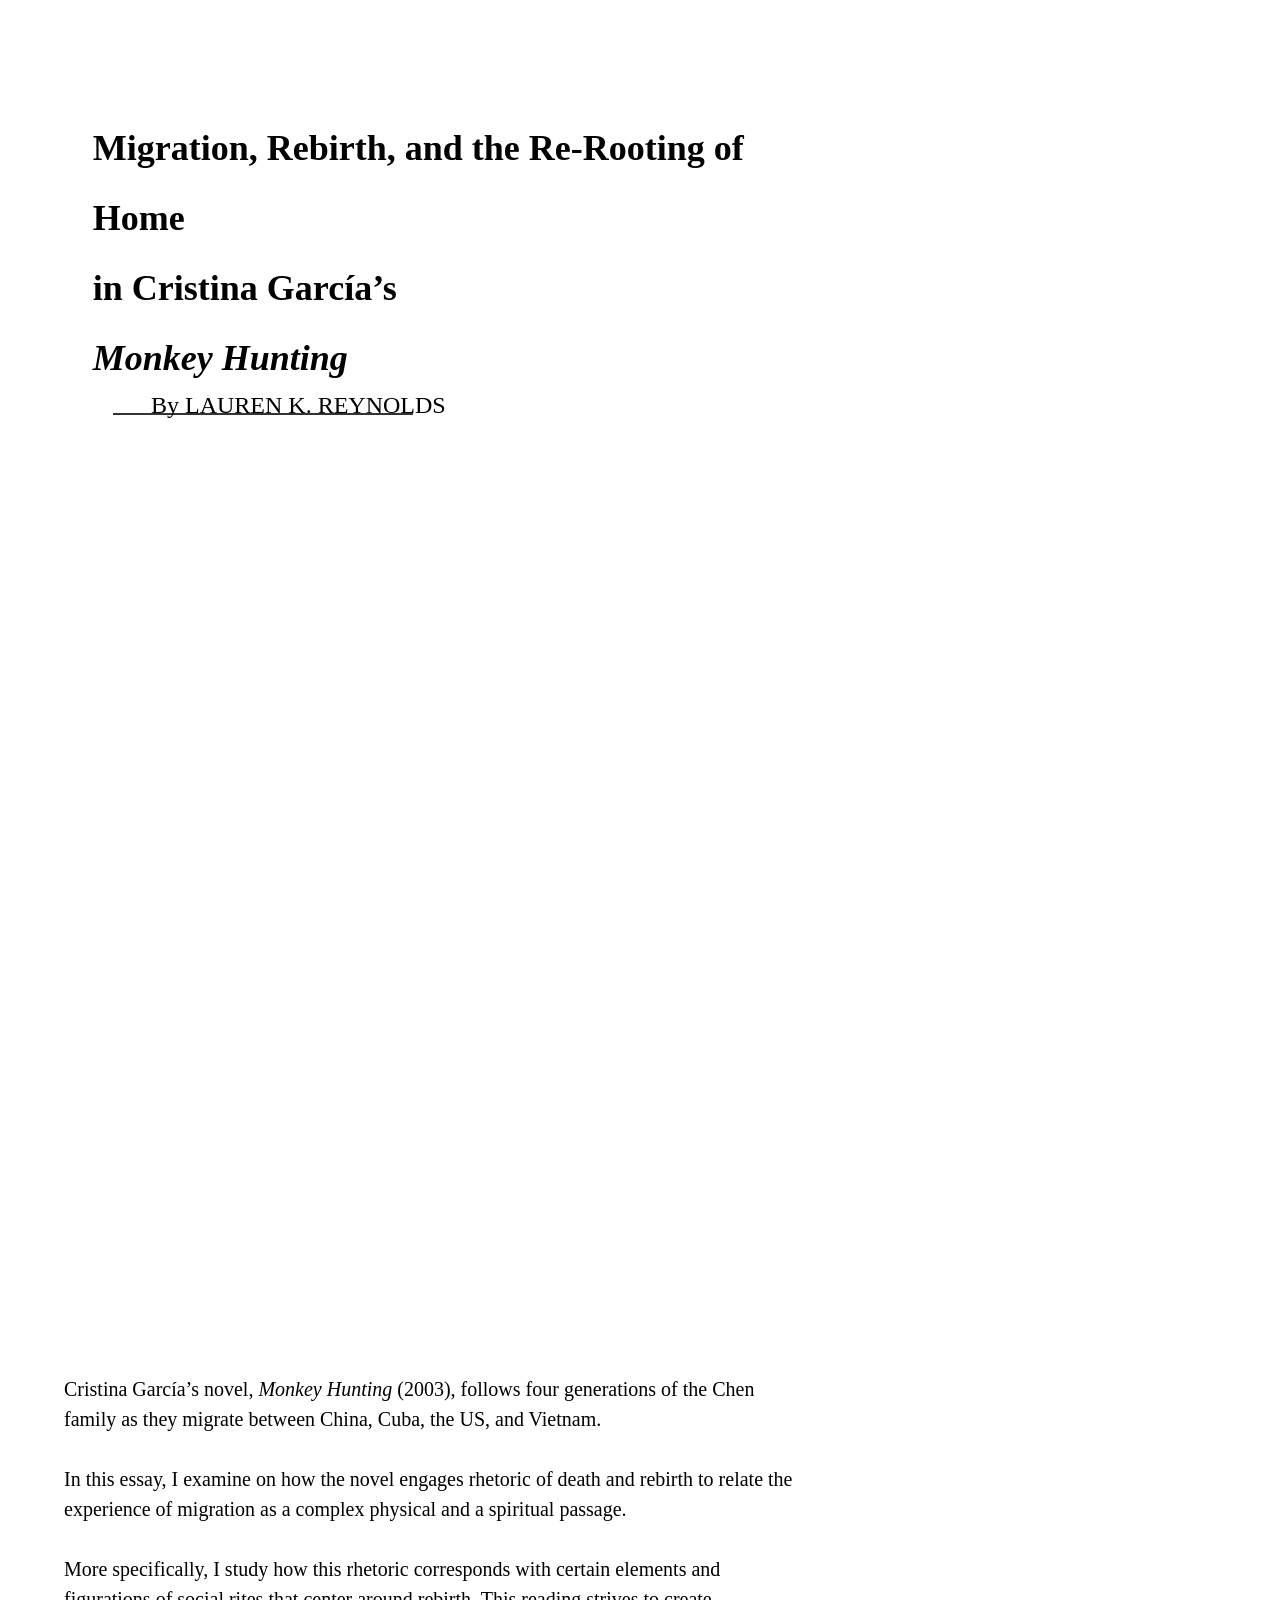
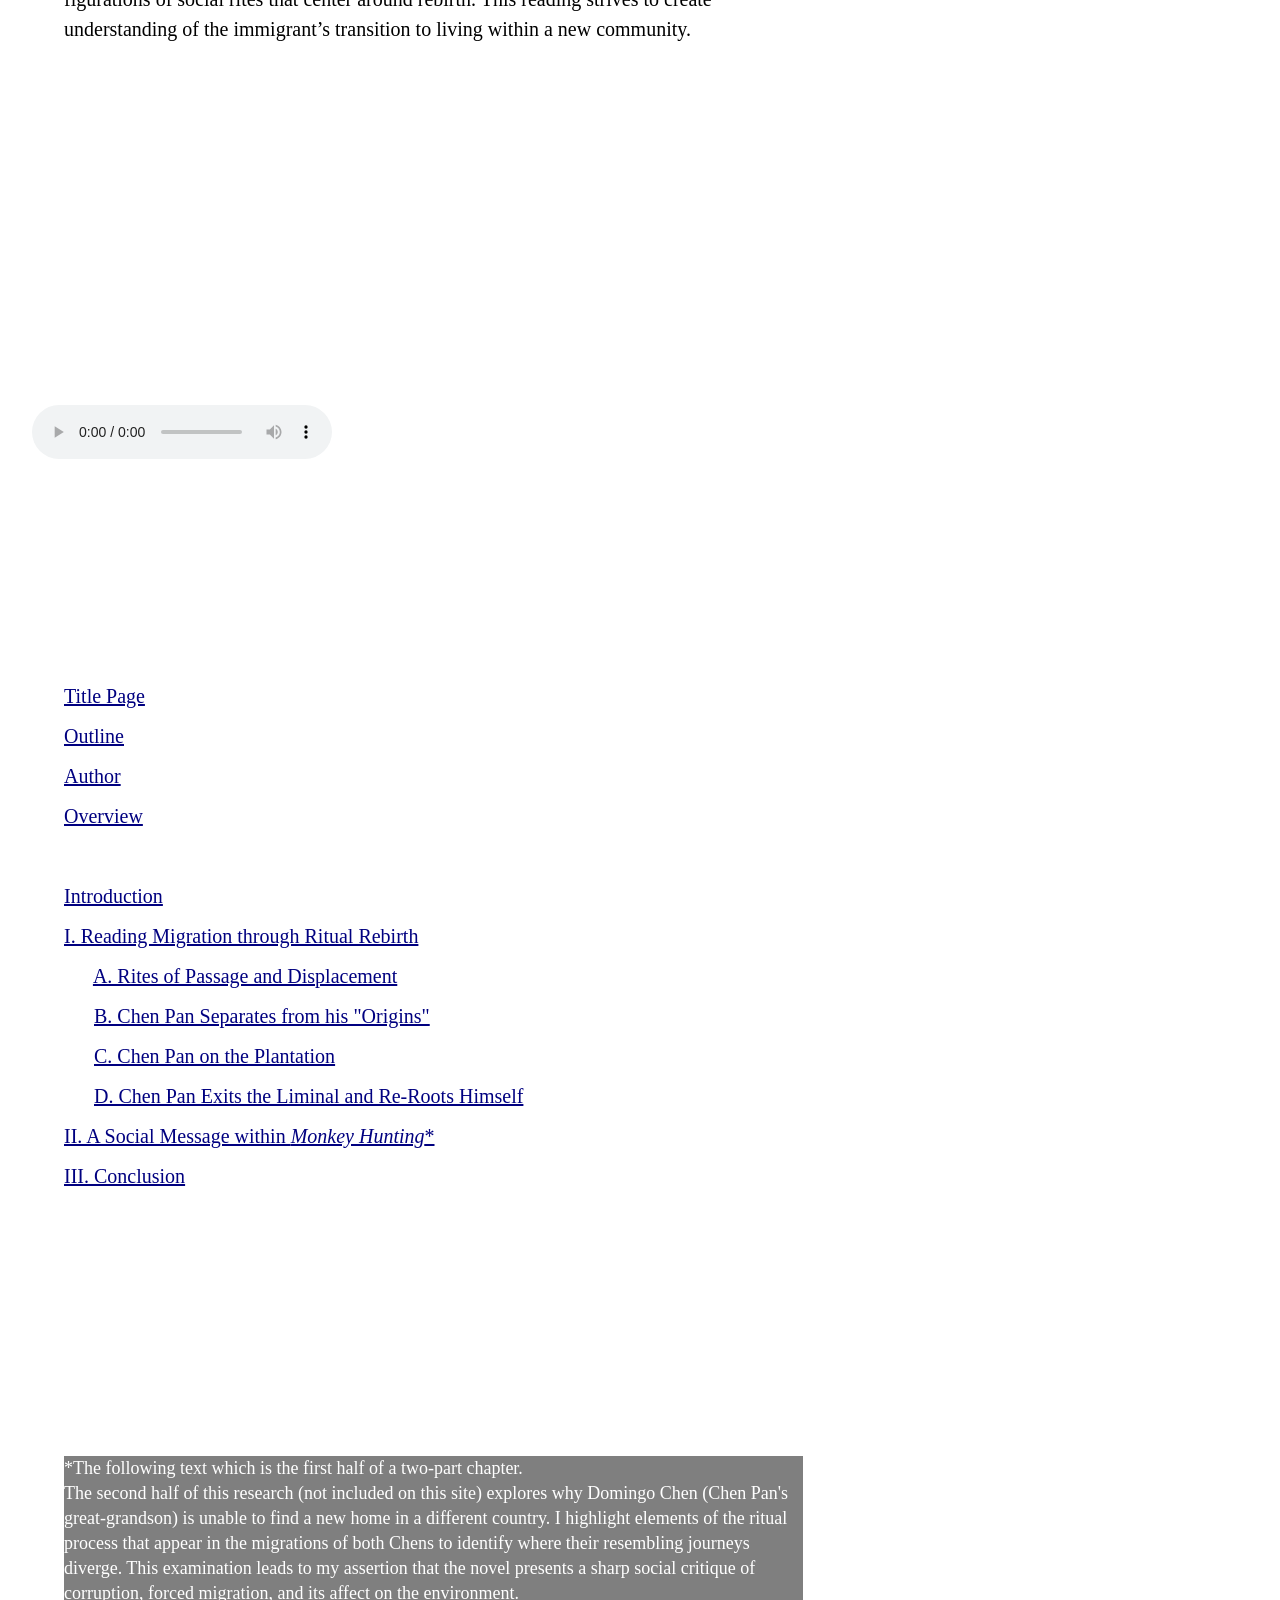
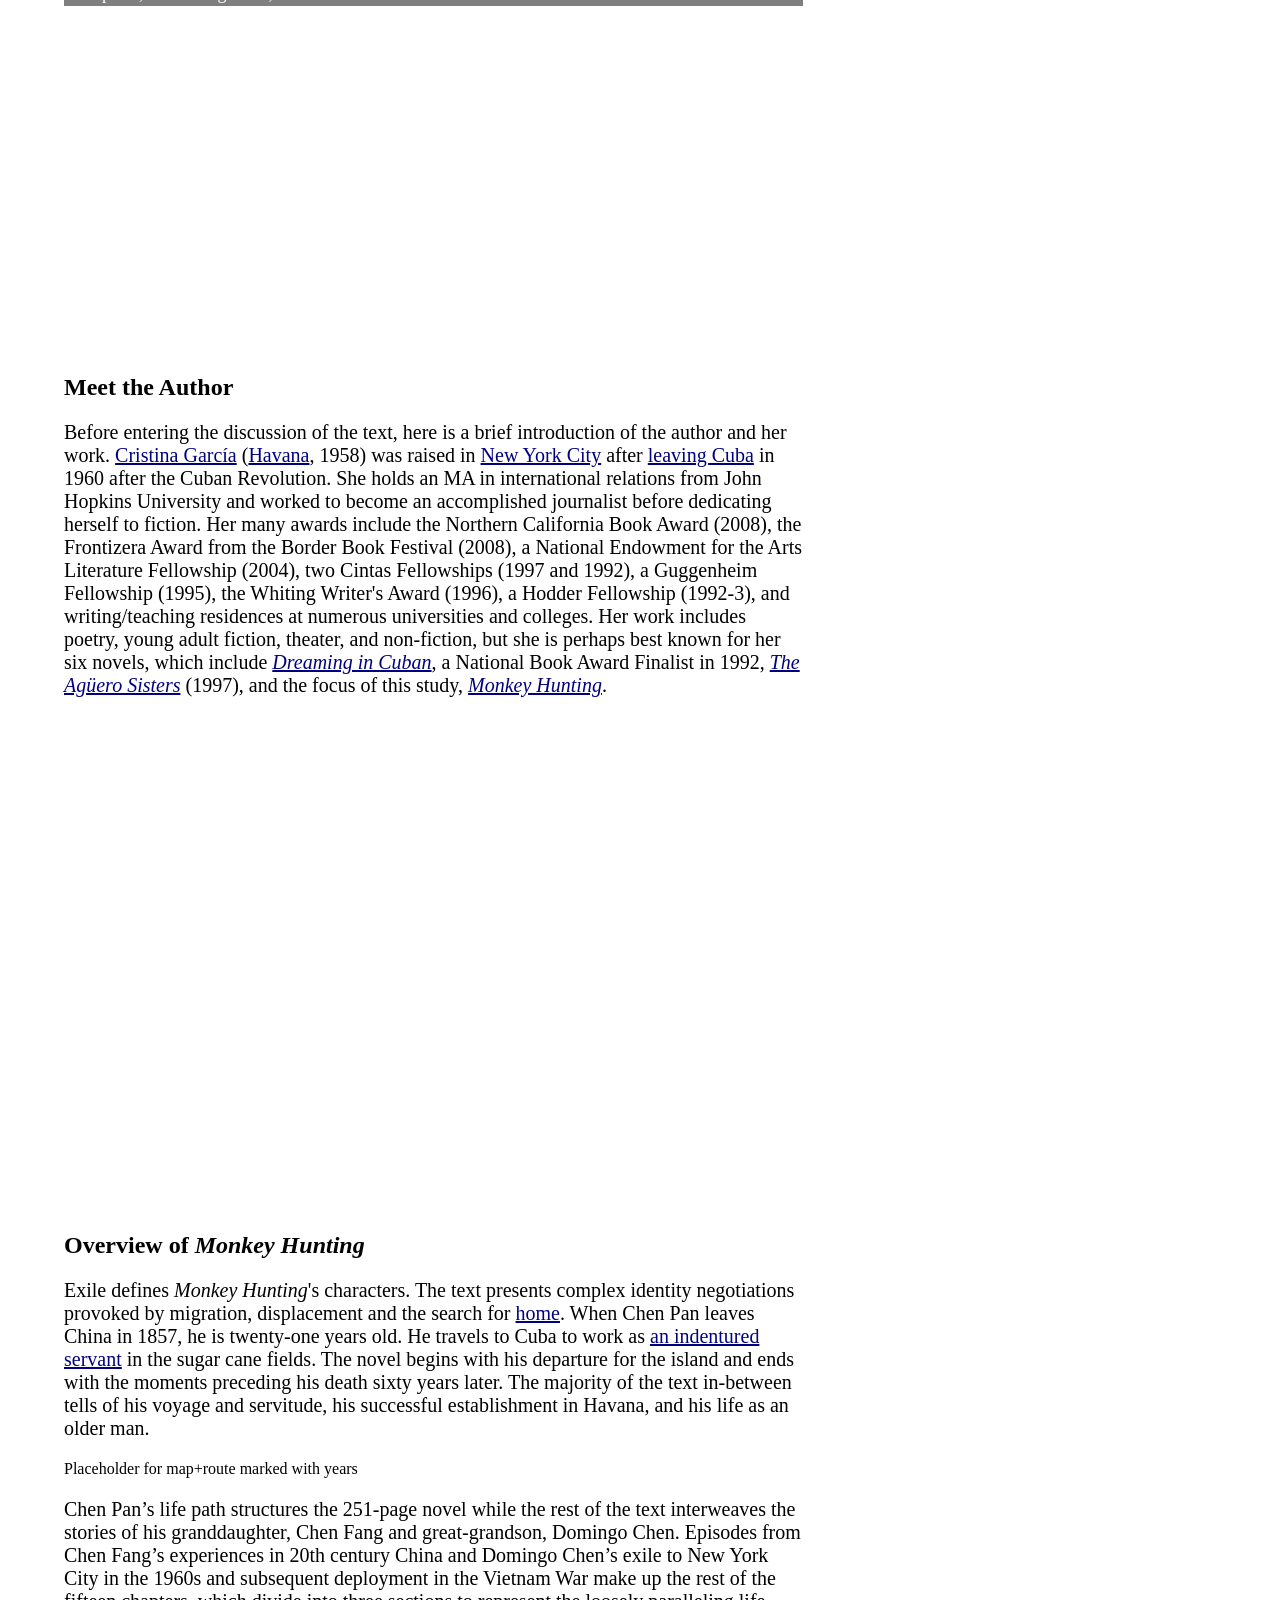
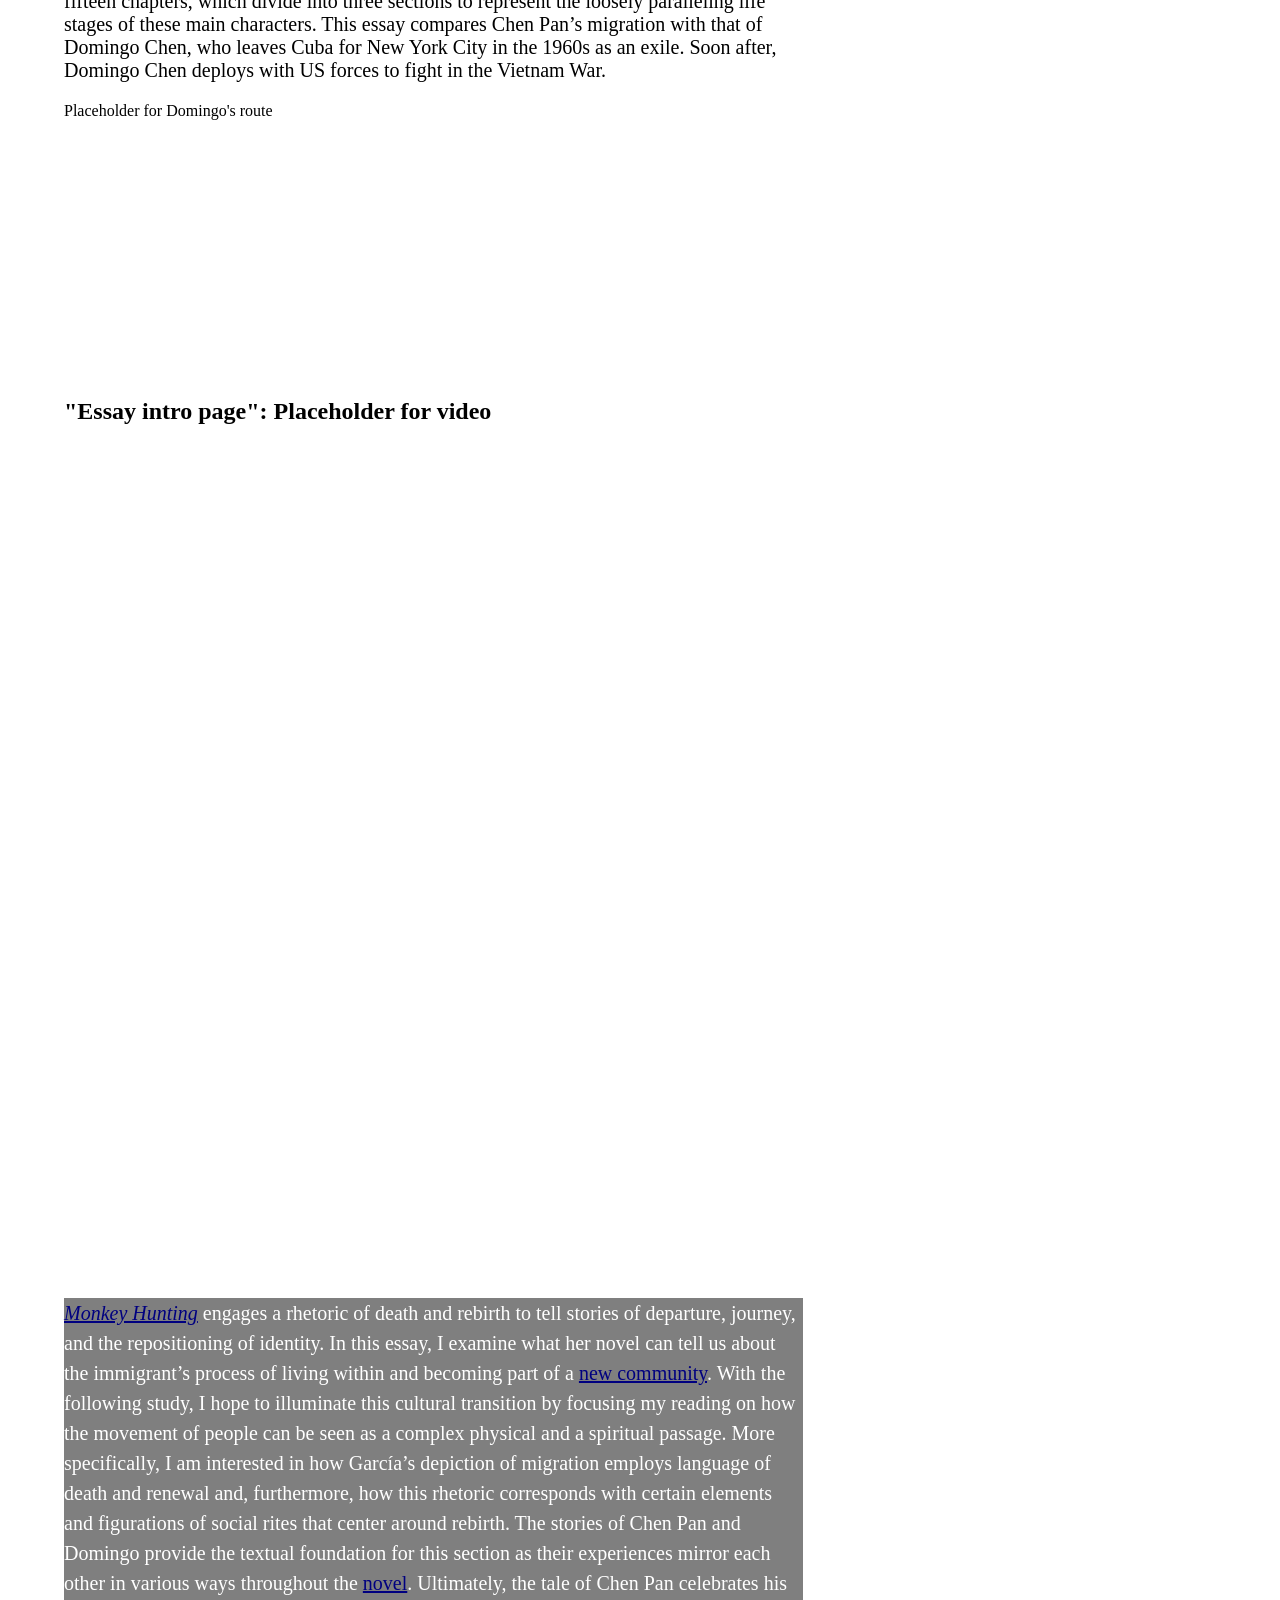
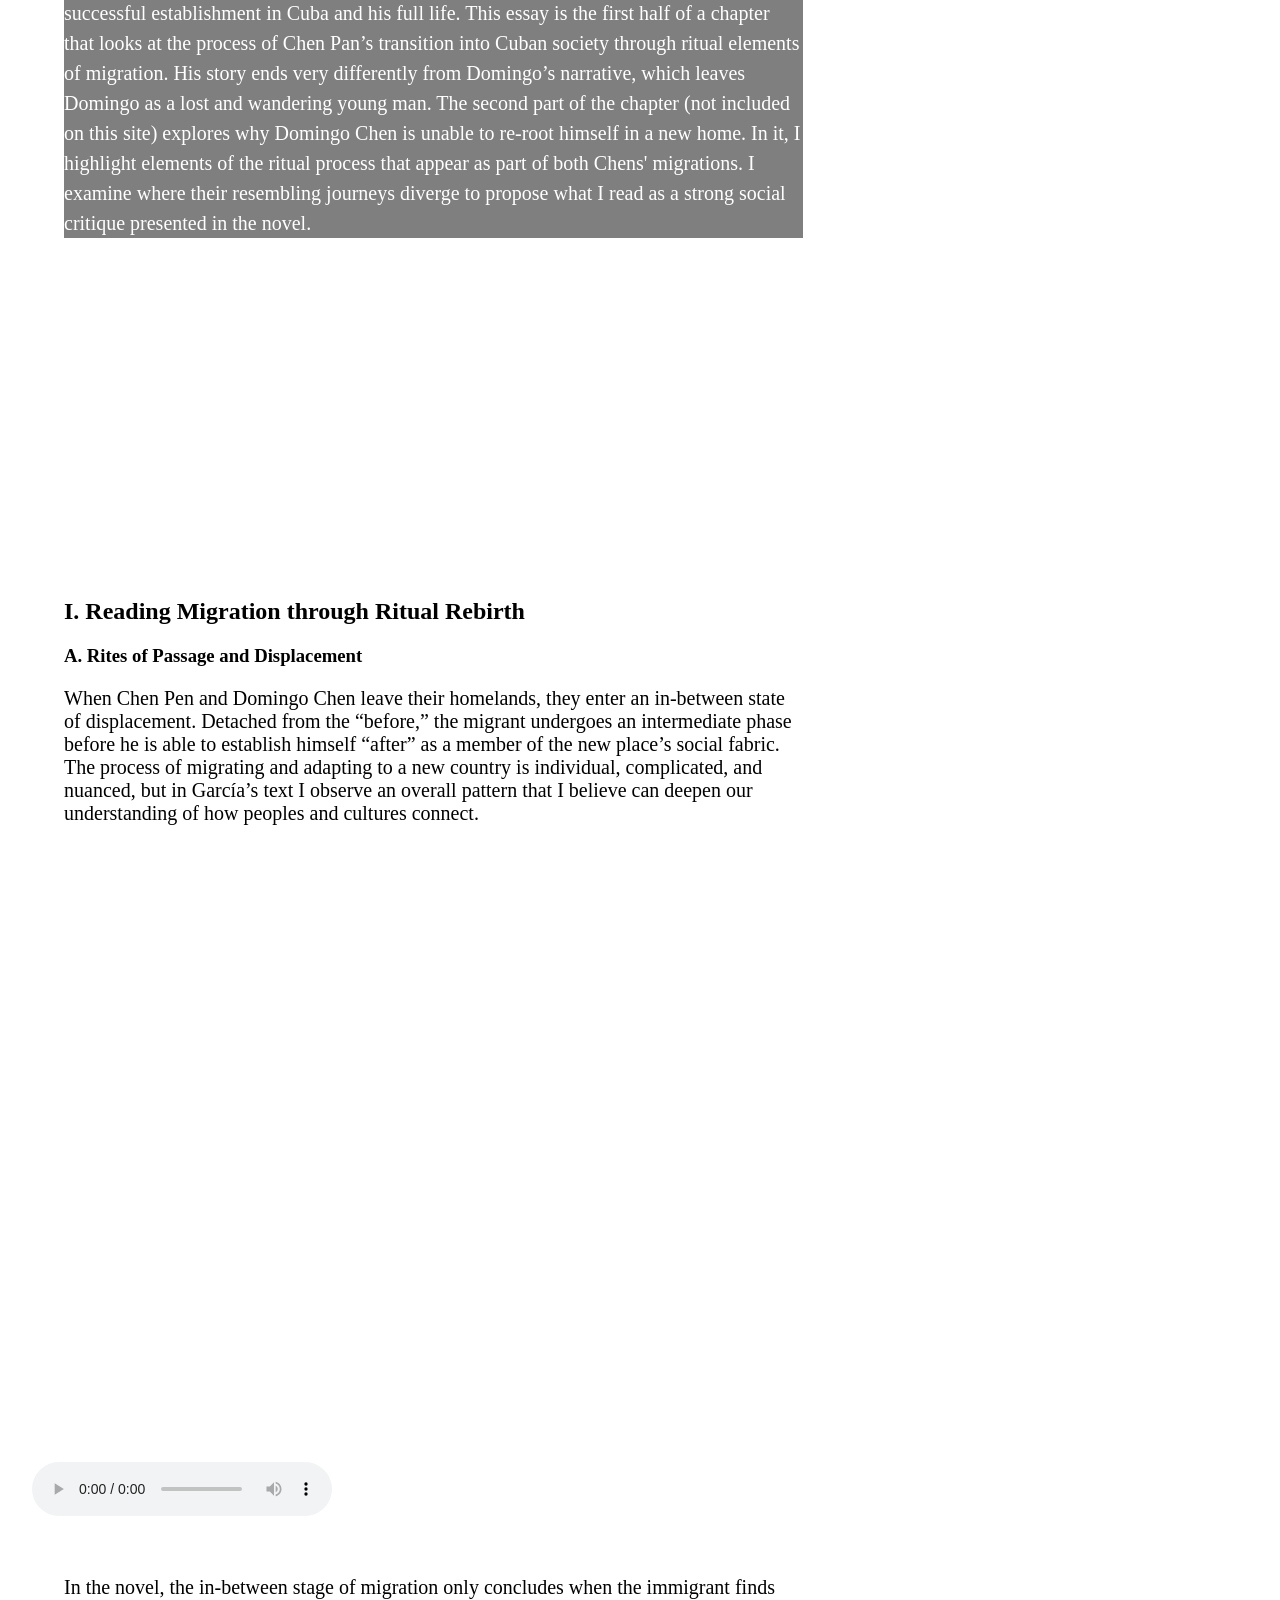
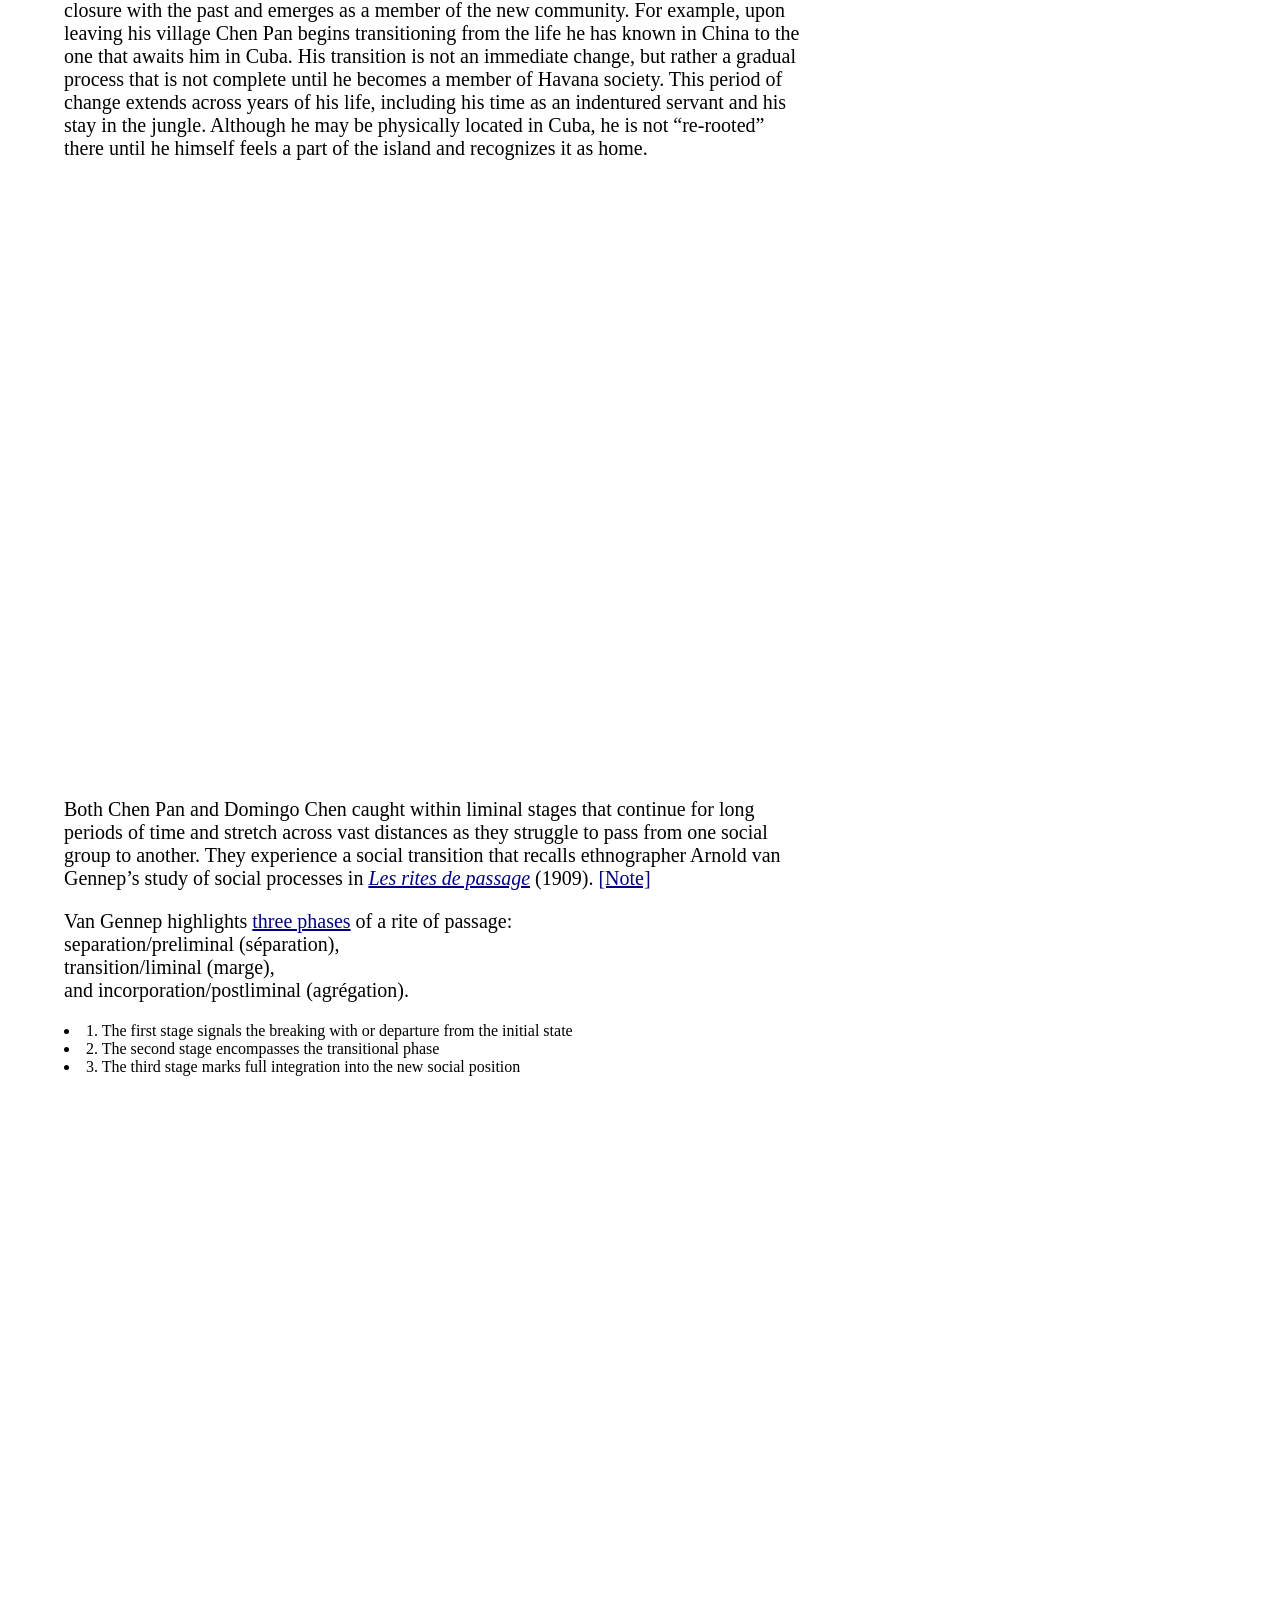
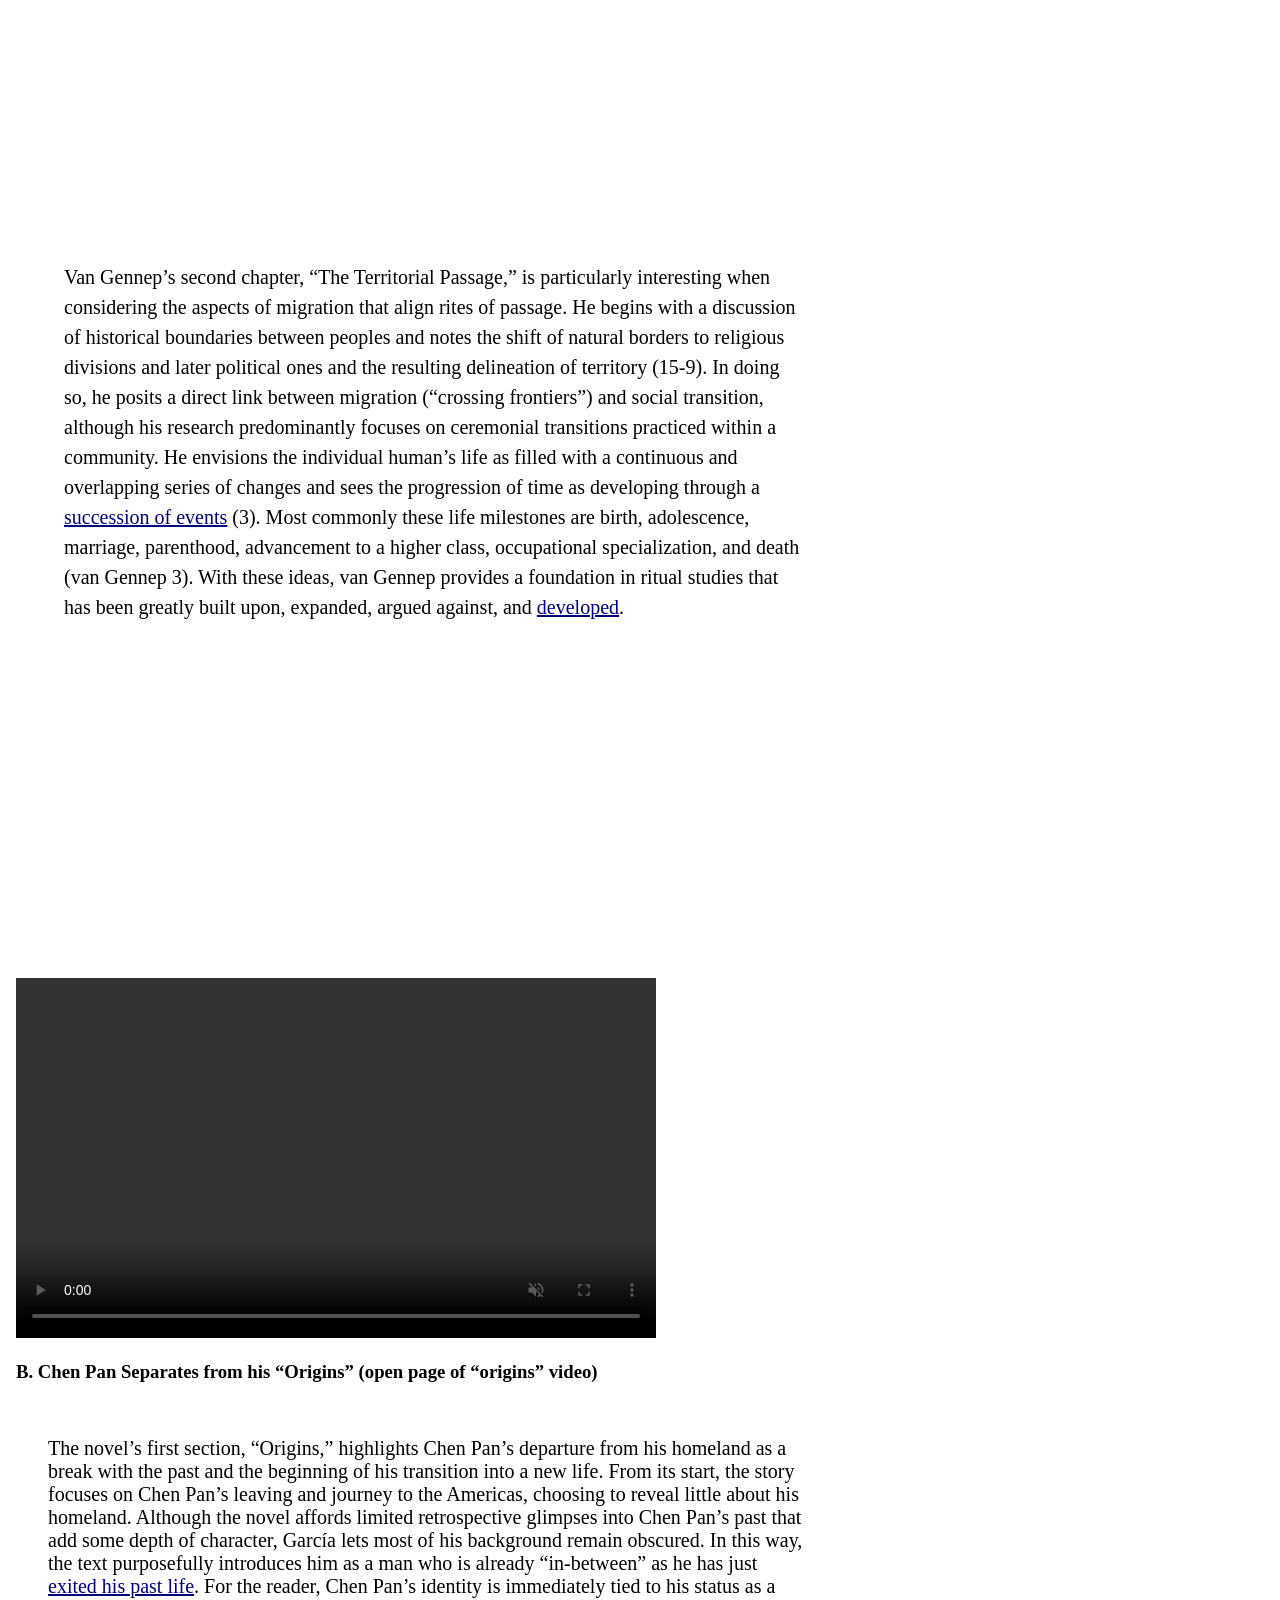
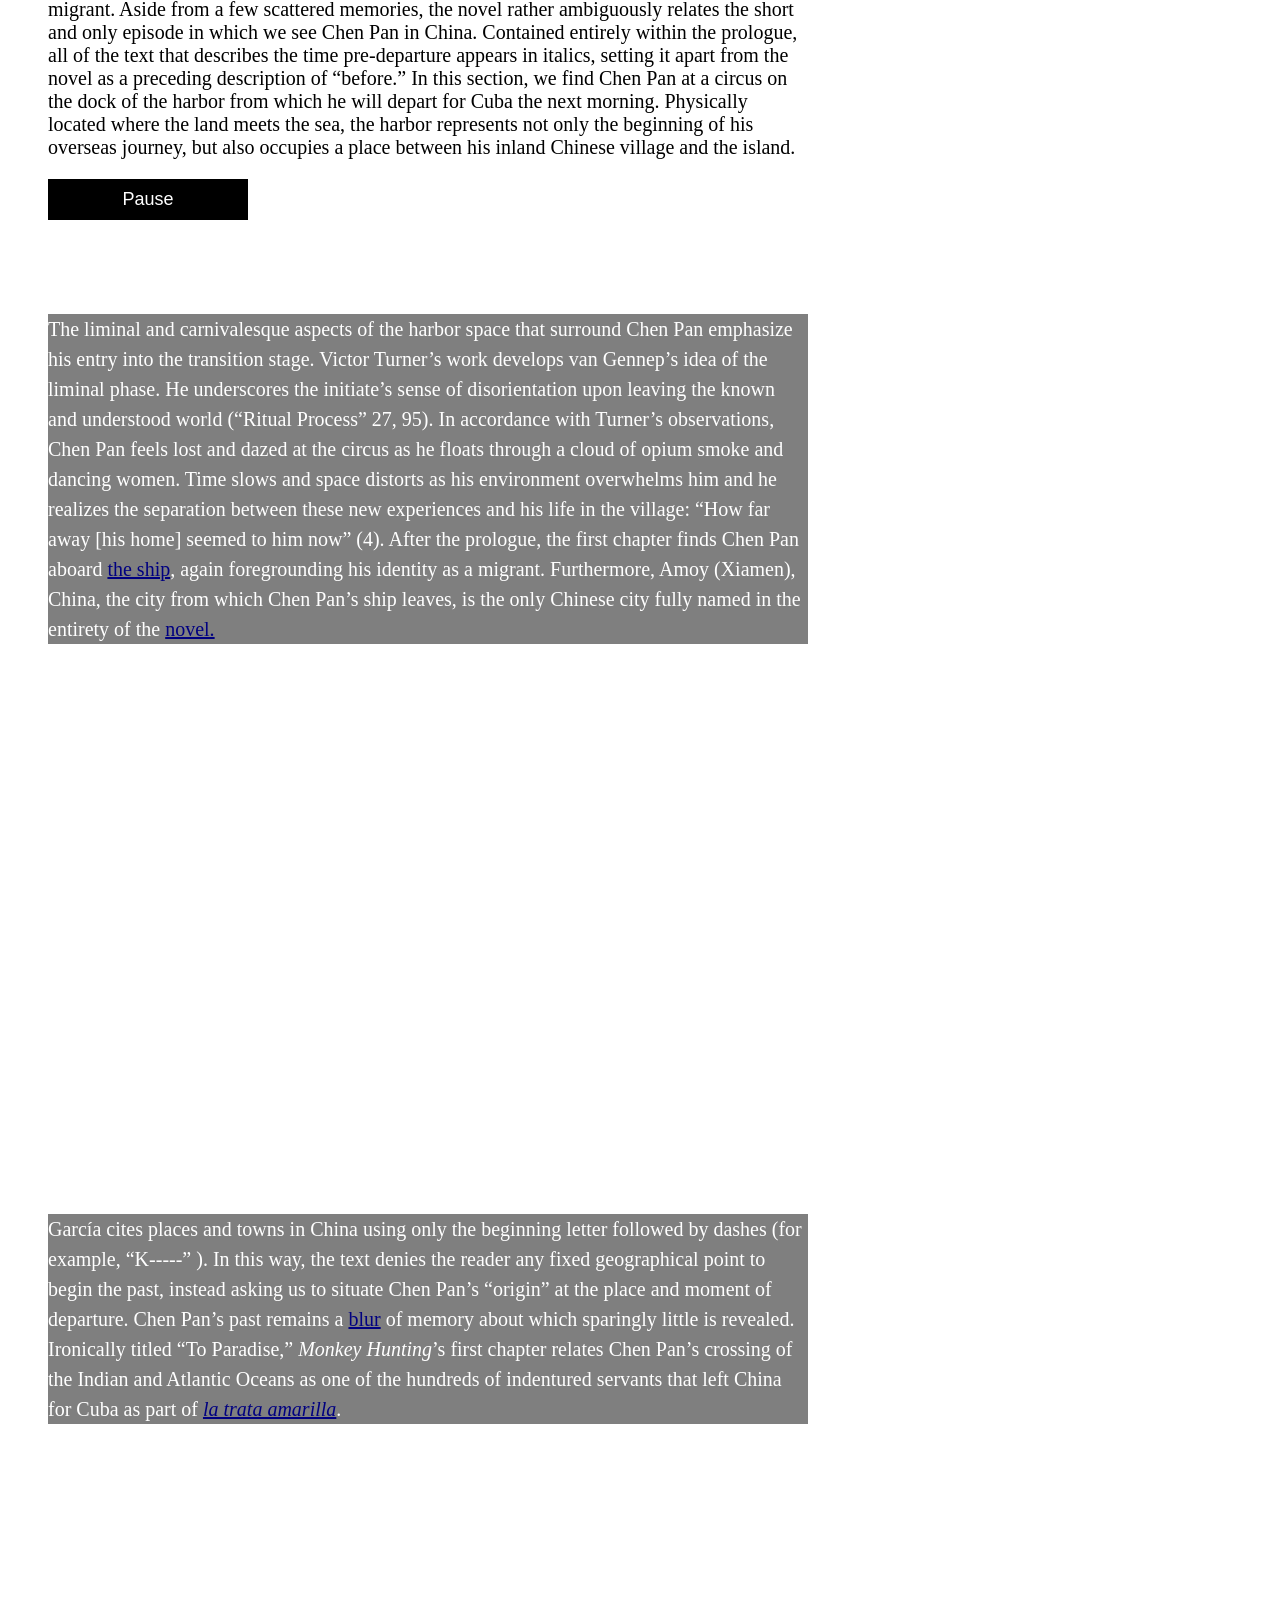
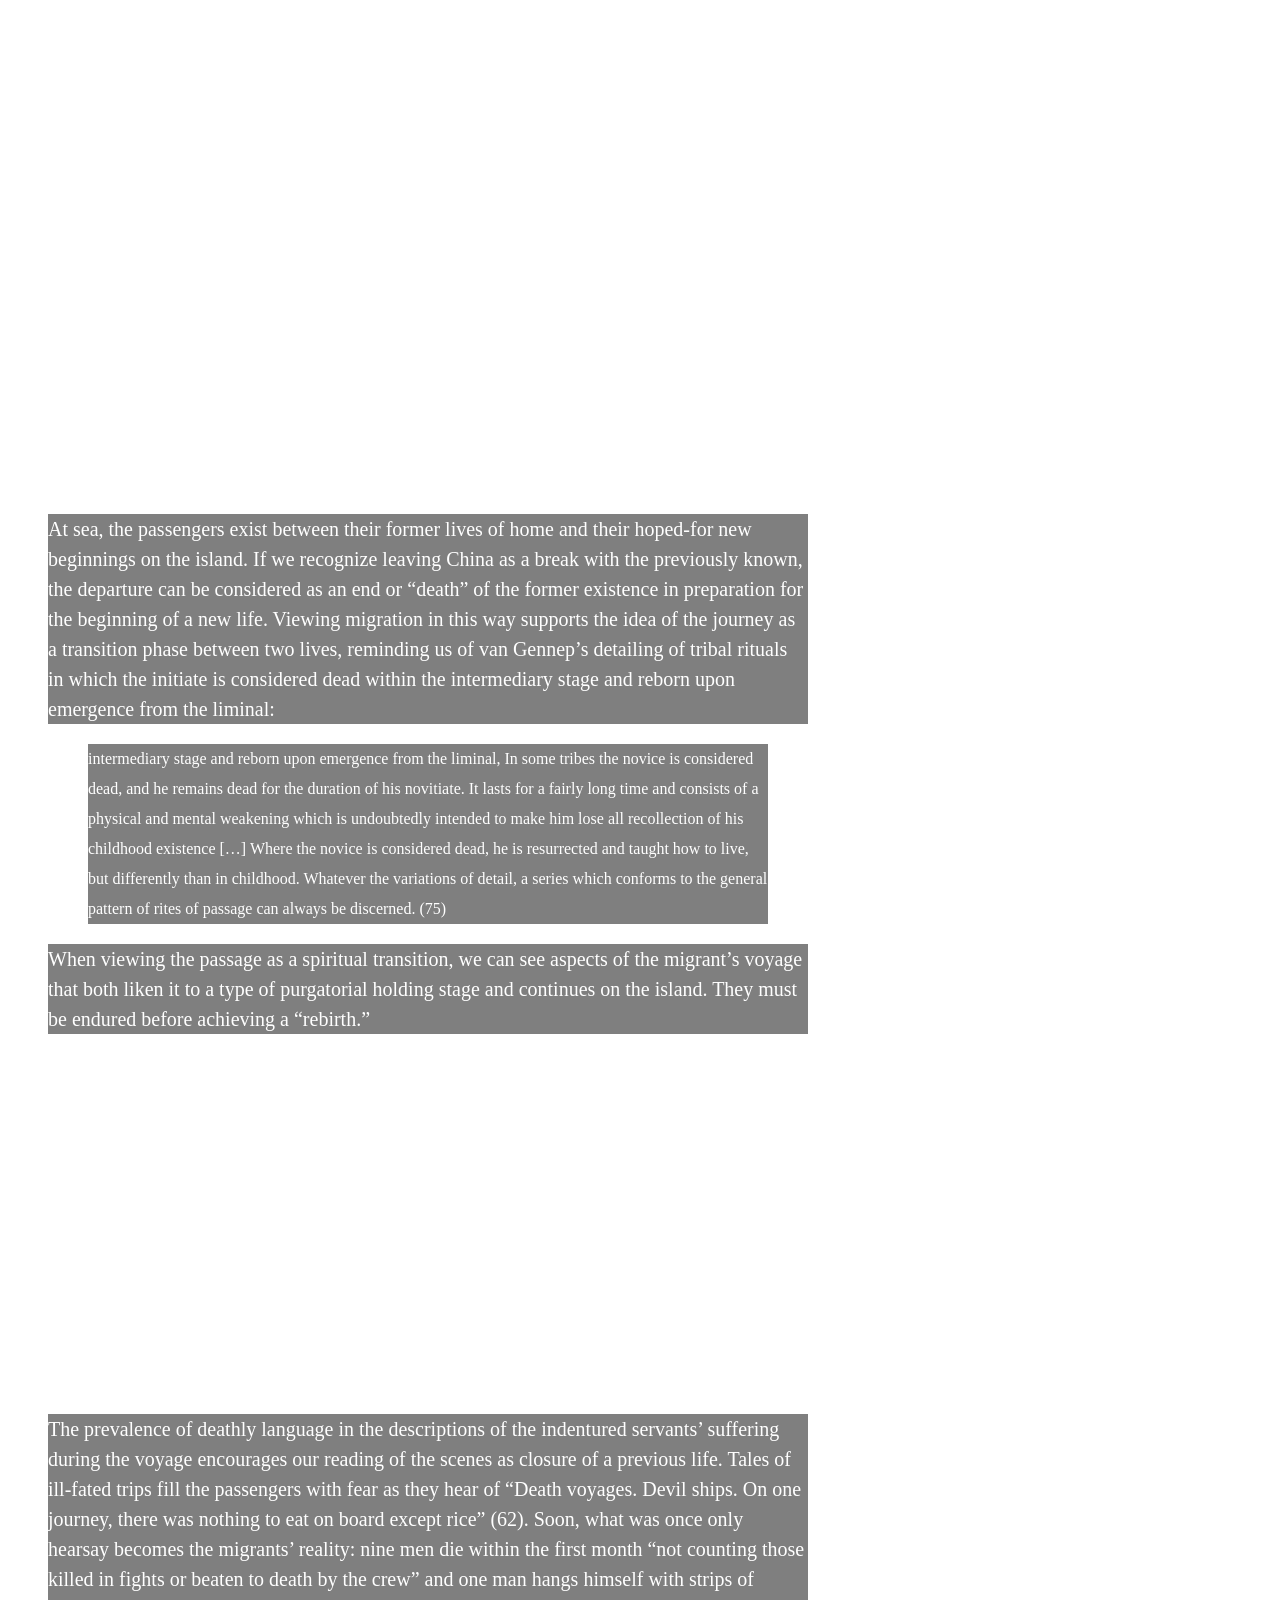
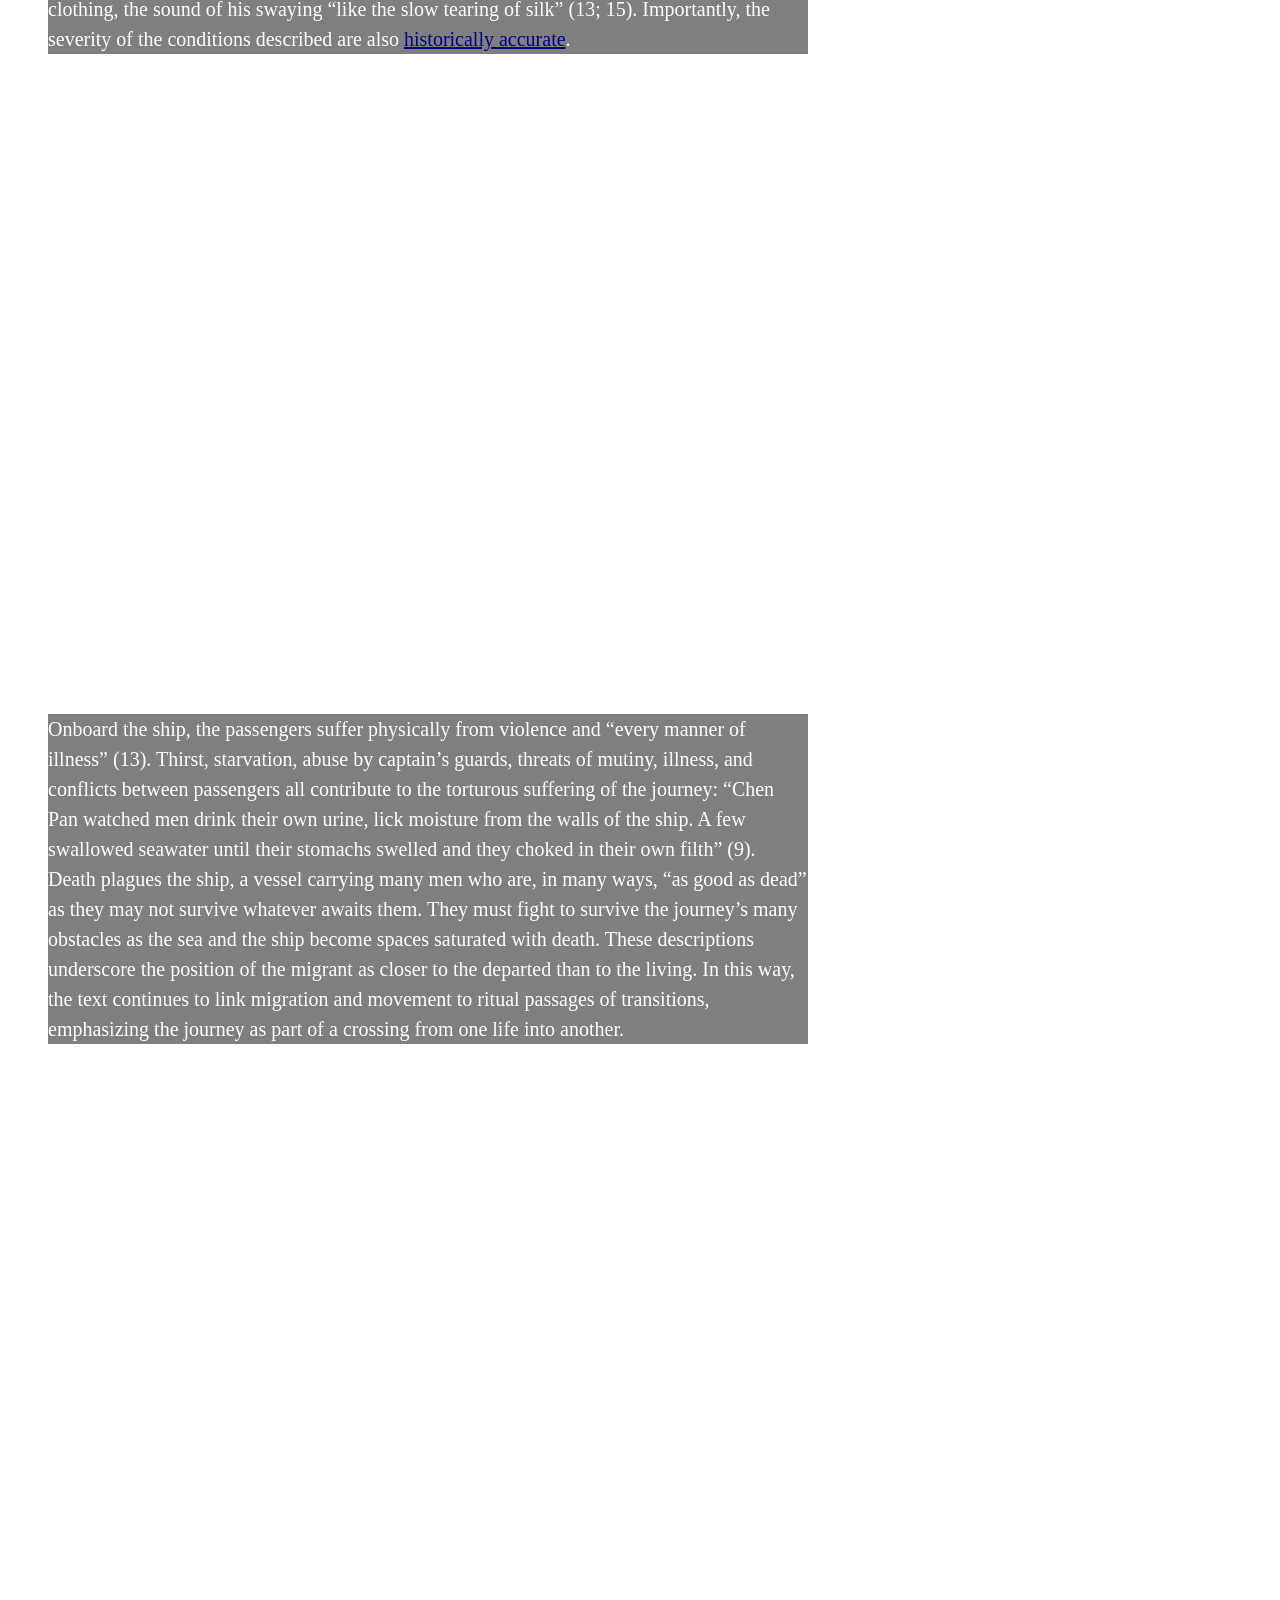
==== commit 7894b858: "Lots of edits: Changed some text, added to outline, formatted text, added photos, added sound clips," ====
--- a/index.html
+++ b/index.html
@@ -13,57 +13,79 @@
 
 
 <header role="banner" id="banner">
-        <h1>Migration, Rebirth, and the Re-Rooting of Home<br>in Cristina García’s<br><i>Monkey Hunting</i></h1>
+        <h1 id="title">Migration, Rebirth, and the Re-Rooting of Home<br>in Cristina García’s<br><i>Monkey Hunting</i>
+        <div class="divider"></div></h1>
+        <h2>By LAUREN K. REYNOLDS</h2></h1>
     </div>
 </header>
 
 <head>
   <style>
-    a { color: #33FCFF; } /* CSS link color */
+    a:link {
+      color: navy; } /* CSS link color */
+    a:hover {
+      color: #33FCFF; }
+    a:visited {
+      color: pink;
+    }
   </style>
-  
+
 </head>
 
 
 <main role="main" id="main">
    <section id="thesis">
       <div class="main">
-         <p id = "thesistext">Cristina García’s 2003 novel <i>Monkey Hunting</i> spans four generations of migration between China, Cuba, the US, and Vietnam. The story follows Chen Pan and his descendants across oceans and continents, through tragedy and triumph. García's work engages a rhetoric of death and rebirth to tell stories of departure, journey, and the repositioning of identity. <br>In this essay, I read the experience of migration as a complex physical and a spiritual passage to examine what García's novel can tell us about the immigrant’s transition to living within a new community. <br>More specifically, I am interested in how García’s depiction of migration employs language of death and renewal and, furthermore, how this rhetoric corresponds with certain elements and figurations of social rites that center around rebirth.<br>Purpose of website and how it works (links, second column)
+         <p id = "thesistext">Cristina García’s novel, <i>Monkey Hunting</i> (2003), follows four generations of the Chen family as they migrate between China, Cuba, the US, and Vietnam.<br><br>In this essay, I examine on how the novel engages rhetoric of death and rebirth to relate the experience of migration as a complex physical and a spiritual passage. <br><br>More specifically, I study how this rhetoric corresponds with certain elements and figurations of social rites that center around rebirth. This reading strives to create understanding of the immigrant’s transition to living within a new community.<br>
          </p>
       </div>
    </section>
    <section id="outline">
+
+    <audio controls preload loop>
+    <source src="assets/SCalle3.m4a" type="audio/mp4"/>
+    <source src="assets/SCalle3.ogg" type="audio/ogg">
+    <p>Your browser does not support HTML5 audio.</p>
+    </audio>
+    <p>
+
       <div class="main">
-         <h2>Outline of Website+Essay: Outline/Text/Author/Essay: outline</h2>
-         <p>
-           <a href="#titlepage">Title Page</a> <br>
+         <p id="outlinetext">The outline below provides a way to jump to and from different topics within the text.<br>It is also possible to navigate the site by using the tabs on the sidebar menu.<br><br></p>
+
+
+       <h2>Outline</h2>
+         <p id="outline_table">
+           <a href="#titlepage">Title Page</a>
            <br> <a href="#outline">Outline</a>
-           <br> <a href="#Author">Author</a> <br>
-           <br> <a href="#intro_to_essay">Introduction</a>
+           <br> <a href="#Author">Author</a>
+           <br> <a href="#monkey_overview">Overview</a>
+           <br><br> <a href="#intro_to_essay">Introduction</a>
            <br> <a href="#ritual_rebirth">I. Reading Migration through Ritual Rebirth</a>
-           <br> <a href="#ritual_rebirth">A. Rites of Passage and Displacement</a>
-           <br> <a href="#origins">B. Chen Pan Separates from his "Origins"</a>
-           <br> <a href="#c_p_on_the_plantation">C. Chen Pan on the Plantation</a>
-           <br> <a href="#re-roots_himself">D. Chen Pan Exits the Liminal and Re-Roots Himself</a>
-           <br> <a href="#social_message">II. A Social Message within <i>Monkey Hunting</i></a>
+           <br> &nbsp&nbsp&nbsp&nbsp&nbsp&nbsp<a href="#ritual_rebirth">A. Rites of Passage and Displacement</a>
+           <br> &nbsp&nbsp&nbsp&nbsp&nbsp&nbsp<a href="#origins">B. Chen Pan Separates from his "Origins"</a>
+           <br> &nbsp&nbsp&nbsp&nbsp&nbsp&nbsp<a href="#c_p_on_the_plantation">C. Chen Pan on the Plantation</a>
+           <br> &nbsp&nbsp&nbsp&nbsp&nbsp&nbsp<a href="#re-roots_himself">D. Chen Pan Exits the Liminal and Re-Roots Himself</a>
+           <br> <a href="#social_message">II. A Social Message within <i>Monkey Hunting</i>*</a>
            <br> <a href="#Conclusion">III. Conclusion<br></a>
-         </p>
-
-         <p>I am pleased to present the following essay, which is the first part of a two-part chapter. The outline above provides a way to jump to and from different topics within the text. You can also navigate the site using the tabs on the sidebar menu.</p>
-         <p>In this study, I look at the process of Chen Pan’s transition into Cuban society through ritual elements of migration. His story celebrates his successful establishment in Cuba and his full life. This ending is very different from that of Domingo’s story – the last time we see him in the novel, Domingo is a lost and wandering young man. The second half of my study (not included on this site) explores why, unlike Chen Pan, Domingo Chen is unable to find a new home in a different country. I highlight elements of the ritual process that appear in the migrations of both Chens to identify where their resembling journeys diverge. This examination leads to my assertion that the novel presents a sharp social critique of corruption, forced migration, and its affect on the environment.</p>
-      </div>
-   </section>
+           <br><br><br><br><br><br></p>
+
+           <p id="Outline_Note">*The following text which is the first half of a two-part chapter.<br>The second half of this research (not included on this site) explores why Domingo Chen (Chen Pan's great-grandson) is unable to find a new home in a different country. I highlight elements of the ritual process that appear in the migrations of both Chens to identify where their resembling journeys diverge. This examination leads to my assertion that the novel presents a sharp social critique of corruption, forced migration, and its affect on the environment.</p>
+    </section>
+
+
+
 
    <section id="Author">
        <div class="main">
             <h2>Meet the Author</h2>
-		      <p>Before entering the discussion of the text, here is a brief introduction of the author and her work. Cristina García (Havana, 1958) was raised in New York City after <a href="#leaving" class="internal">leaving Cuba</a> in 1960 after the Cuban Revolution. She holds an MA in international relations from John Hopkins University and worked to become an accomplished journalist before dedicating herself to fiction. Her many awards include the Northern California Book Award (2008), the Frontizera Award from the Border Book Festival (2008), a National Endowment for the Arts Literature Fellowship (2004), two Cintas Fellowships (1997 and 1992), a Guggenheim Fellowship (1995), the Whiting Writer's Award (1996), a Hodder Fellowship (1992-3), and writing/teaching residences at numerous universities and colleges. Her work includes poetry, young adult fiction, theater, and non-fiction, but she is perhaps best known for her six novels which include <i>Dreaming in Cuban</i>, a National Book Award Finalist in 1992, <i>The Agüero Sisters</i> (1997), and the focus of this study, <i>Monkey Hunting</i>.</p>
+		      <p >Before entering the discussion of the text, here is a brief introduction of the author and her work. <a href="https://www.cristinagarcianovelist.com/" class="external" target="_blank">Cristina García</a> (<a href="https://goo.gl/maps/EXbB2Nj5eXSt6oqV7/" class="external" target="_blank">Havana</a>, 1958) was raised in <a href="https://goo.gl/maps/XREcXVarPGKAKLHM6" class="external" target="_blank">New York City</a> after <a href="#leaving" class="internal">leaving Cuba</a> in 1960 after the Cuban Revolution. She holds an MA in international relations from John Hopkins University and worked to become an accomplished journalist before dedicating herself to fiction. Her many awards include the Northern California Book Award (2008), the Frontizera Award from the Border Book Festival (2008), a National Endowment for the Arts Literature Fellowship (2004), two Cintas Fellowships (1997 and 1992), a Guggenheim Fellowship (1995), the Whiting Writer's Award (1996), a Hodder Fellowship (1992-3), and writing/teaching residences at numerous universities and colleges. Her work includes poetry, young adult fiction, theater, and non-fiction, but she is perhaps best known for her six novels, which include <a href="https://www.cristinagarcianovelist.com/books/dreaming-in-cuban/" class="external" target="_blank"><i>Dreaming in Cuban</i></a>, a National Book Award Finalist in 1992, <a href="https://www.cristinagarcianovelist.com/books/the-aguero-sisters/" class="external" target="_blank"><i>The Agüero Sisters</i></a> (1997), and the focus of this study, <a href="https://www.cristinagarcianovelist.com/books/monkey-hunting/" class="external" target="_blank"><i>Monkey Hunting</i></a>.</p>
   </section>
 
 
-   <section id="monkey_summary">
+   <section id="monkey_overview">
       <div class="main">
-         <p>Cristina García tells the stories of three generations that are defined by exile. Her text presents complex identity negotiations provoked by migration, displacement and the search for <a href="#home" class="internal">home</a>. Chen Pan, one of <i>Monkey Hunting</i>'s main characters, leaves China in 1857 when he is twenty-one years old. He travels to Cuba to work as <a href="#an-indentured-servant" class="internal">an indentured servant</a> in the sugar cane fields. The novel begins with his departure for the island and ends with the moments preceding his death sixty years later. The majority of the text in-between tells of his voyage and servitude, his successful establishment in Havana, and his life as an older man.</p>
+          <h2>Overview of <i>Monkey Hunting</i></h2>
+         <p>Exile defines <i>Monkey Hunting</i>'s characters. The text presents complex identity negotiations provoked by migration, displacement and the search for <a href="#home" class="internal">home</a>. When Chen Pan leaves China in 1857, he is twenty-one years old. He travels to Cuba to work as <a href="#an-indentured-servant" class="internal">an indentured servant</a> in the sugar cane fields. The novel begins with his departure for the island and ends with the moments preceding his death sixty years later. The majority of the text in-between tells of his voyage and servitude, his successful establishment in Havana, and his life as an older man.</p>
          <div id="map_route">Placeholder for map+route marked with years</div>
          <p>Chen Pan’s life path structures the 251-page novel while the rest of the text interweaves the stories of his granddaughter, Chen Fang and great-grandson, Domingo Chen. Episodes from Chen Fang’s experiences in 20th century China and Domingo Chen’s exile to New York City in the 1960s and subsequent deployment in the Vietnam War make up the rest of the fifteen chapters, which divide into three sections to represent the loosely paralleling life stages of these main characters. This essay compares Chen Pan’s migration with that of Domingo Chen, who leaves Cuba for New York City in the 1960s as an exile. Soon after, Domingo Chen deploys with US forces to fight in the Vietnam War.</p>
          <div id="map_domingo">Placeholder for Domingo's route</div>
@@ -111,6 +133,12 @@
    </section>
 
    <section id="In_the_novel">
+     <audio controls preload loop>
+     <source src="assets/SCalle4.m4a" type="audio/mp4"/>
+     <source src="assets/SCalle4.ogg" type="audio/ogg">
+     <p>Your browser does not support HTML5 audio.</p>
+     </audio>
+     <p>
      <div class="main">
       <p>In the novel, the in-between stage of migration only concludes when the immigrant finds closure with the past and emerges as a member of the new community. For example, upon leaving his village Chen Pan begins transitioning from the life he has known in China to the one that awaits him in Cuba. His transition is not an immediate change, but rather a gradual process that is not complete until he becomes a member of Havana society. This period of change extends across years of his life, including his time as an indentured servant and his stay in the jungle. Although he may be physically located in Cuba, he is not “re-rooted” there until he himself feels a part of the island and recognizes it as home.</p>
    </section>
@@ -126,7 +154,7 @@
 
    <section id="Van_Gennep">
      <div class="main">
-      <p>Van Gennep’s second chapter, “The Territorial Passage,” is particularly interesting when considering the aspects of migration that align rites of passage. He begins with a discussion of historical boundaries between peoples and notes the shift of natural borders to religious divisions and later political ones and the resulting delineation of territory (15-9). In doing so, he posits a direct link between migration (“crossing frontiers”) and social transition, although his research predominantly focuses on ceremonial transitions practiced within a community. He envisions the individual human’s life as filled with a continuous and overlapping series of changes and sees the progression of time as developing through a <a href="#Succession" class="internal">succession of events</a> (3). Most commonly these life milestones are birth, adolescence, marriage, parenthood, advancement to a higher class, occupational specialization, and death (van Gennep 3). With these ideas, van Gennep provides a foundation in ritual studies that has been greatly built upon, expanded, argued against, and <a href="#Developed" class="internal">developed</a>.</p>
+      <p id="Van_Genneptext">Van Gennep’s second chapter, “The Territorial Passage,” is particularly interesting when considering the aspects of migration that align rites of passage. He begins with a discussion of historical boundaries between peoples and notes the shift of natural borders to religious divisions and later political ones and the resulting delineation of territory (15-9). In doing so, he posits a direct link between migration (“crossing frontiers”) and social transition, although his research predominantly focuses on ceremonial transitions practiced within a community. He envisions the individual human’s life as filled with a continuous and overlapping series of changes and sees the progression of time as developing through a <a href="#Succession" class="internal">succession of events</a> (3). Most commonly these life milestones are birth, adolescence, marriage, parenthood, advancement to a higher class, occupational specialization, and death (van Gennep 3). With these ideas, van Gennep provides a foundation in ritual studies that has been greatly built upon, expanded, argued against, and <a href="#Developed" class="internal">developed</a>.</p>
    </section>
 
    <div class="sidebar" id="Succession">
@@ -148,8 +176,10 @@
    <section id="origins">
 
 
-<video autoplay muted loop id="orginsmov">
-  <source src= url "assets/photos-web/:Origins.MOV" type="video/mov">
+<video autoplay muted loop id="orginsmov"
+  width="640" height="360"
+  preload controls>
+  <source src= url "assets/photos-web/Origins.MOV"/>
 </video>
 
 <div class="content">
@@ -163,12 +193,12 @@
 
    <section id="The_liminal">
   <div class="main">
-      <p>The liminal and carnivalesque aspects of the harbor space that surround Chen Pan emphasize his entry into the transition stage. Victor Turner’s work develops van Gennep’s idea of the liminal phase. He underscores the initiate’s sense of disorientation upon leaving the known and understood world (“Ritual Process” 27, 95). In accordance with Turner’s observations, Chen Pan feels lost and dazed at the circus as he floats through a cloud of opium smoke and dancing women. Time slows and space distorts as his environment overwhelms him and he realizes the separation between these new experiences and his life in the village: “How far away [his home] seemed to him now” (4). After the prologue, the first chapter finds Chen Pan aboard <a href="#Ship" class="internal">the ship</a>, again foregrounding his identity as a migrant. Furthermore, Amoy (Xiamen), China, the city from which Chen Pan’s ship leaves, is the only Chinese city fully named in the entirety of the <a href="#Novel" class="internal">novel.</a> </p>
+      <p id="The_liminaltext">The liminal and carnivalesque aspects of the harbor space that surround Chen Pan emphasize his entry into the transition stage. Victor Turner’s work develops van Gennep’s idea of the liminal phase. He underscores the initiate’s sense of disorientation upon leaving the known and understood world (“Ritual Process” 27, 95). In accordance with Turner’s observations, Chen Pan feels lost and dazed at the circus as he floats through a cloud of opium smoke and dancing women. Time slows and space distorts as his environment overwhelms him and he realizes the separation between these new experiences and his life in the village: “How far away [his home] seemed to him now” (4). After the prologue, the first chapter finds Chen Pan aboard <a href="#Ship" class="internal">the ship</a>, again foregrounding his identity as a migrant. Furthermore, Amoy (Xiamen), China, the city from which Chen Pan’s ship leaves, is the only Chinese city fully named in the entirety of the <a href="#Novel" class="internal">novel.</a> </p>
    </section>
 
    <section id="García_cites">
         <div class="main">
-      <p> García cites places and towns in China using only the beginning letter followed by dashes (for example, “K-----” ). In this way, the text denies the reader any fixed geographical point to begin the past, instead asking us to situate Chen Pan’s “origin” at the place and moment of departure. Chen Pan’s past remains a <a href="#Blur" class="internal">blur</a> of memory about which sparingly little is revealed. Ironically titled “To Paradise,” <i>Monkey Hunting</i>’s first chapter relates Chen Pan’s crossing of the Indian and Atlantic Oceans as one of the hundreds of indentured servants that left China for Cuba as part of <a href="#Trata" class="internal"><i>la trata amarilla</i></a>.</p>
+      <p id="García_citestext"> García cites places and towns in China using only the beginning letter followed by dashes (for example, “K-----” ). In this way, the text denies the reader any fixed geographical point to begin the past, instead asking us to situate Chen Pan’s “origin” at the place and moment of departure. Chen Pan’s past remains a <a href="#Blur" class="internal">blur</a> of memory about which sparingly little is revealed. Ironically titled “To Paradise,” <i>Monkey Hunting</i>’s first chapter relates Chen Pan’s crossing of the Indian and Atlantic Oceans as one of the hundreds of indentured servants that left China for Cuba as part of <a href="#Trata" class="internal"><i>la trata amarilla</i></a>.</p>
    </section>
 
    <section id="At_sea">
@@ -209,7 +239,7 @@
 
    <section id=Harbor>
         <div class="main">
-      <p>The novel develops the idea of migration as a spiritual and physical transition by including comparable beliefs of other cultural populations in Cuba, specifically those of the African slaves, and in doing so, García posits that these elements of migration can be <a href="#Transcultural" class="internal">transcultural</a>. The novel follows Chen Pan and his descendants; therefore Chinese tradition is weighted most heavily in the text, but García also mentions practices of the communities encountered by Chen Pan (and, to a lesser extent, Domingo Chen in Vietnam). While working with the African slaves in the sugarcane fields, Chen Pan witnesses their death rituals and beliefs surrounding burial. Rita is a slave whom both Chen Pan and the slave master fancy. The passage describing the death of her lover, Narciso, underscores displacement as informed by both the body and the soul’s need to re-root themselves. When the master impregnates Rita and Narciso is executed, “Nobody was allowed to bury him. Instead he was fed to the bloodhounds before the entire barracón, piece by bloody piece. Poor Mandingo spirit, the slaves chanted, lost and forever wandering” (35). The slaves’ powerlessness to perform the proper burial rites denies Narciso’s spirit a return to the homeland. Enslaved on the plantations, the Africans are trapped in a liminal state. The body needs to be ceremonially reunited with the earth in order to free the spirit from its wandering. If the burial is prohibited, as in the case of Narciso, the spirit is forever lost, reminding us of the wandering ghosts of the Chinese men who die at sea.</p>
+      <p id="Harbortext">The novel develops the idea of migration as a spiritual and physical transition by including comparable beliefs of other cultural populations in Cuba, specifically those of the African slaves, and in doing so, García posits that these elements of migration can be <a href="#Transcultural" class="internal">transcultural</a>. The novel follows Chen Pan and his descendants; therefore Chinese tradition is weighted most heavily in the text, but García also mentions practices of the communities encountered by Chen Pan (and, to a lesser extent, Domingo Chen in Vietnam). While working with the African slaves in the sugarcane fields, Chen Pan witnesses their death rituals and beliefs surrounding burial. Rita is a slave whom both Chen Pan and the slave master fancy. The passage describing the death of her lover, Narciso, underscores displacement as informed by both the body and the soul’s need to re-root themselves. When the master impregnates Rita and Narciso is executed, “Nobody was allowed to bury him. Instead he was fed to the bloodhounds before the entire barracón, piece by bloody piece. Poor Mandingo spirit, the slaves chanted, lost and forever wandering” (35). The slaves’ powerlessness to perform the proper burial rites denies Narciso’s spirit a return to the homeland. Enslaved on the plantations, the Africans are trapped in a liminal state. The body needs to be ceremonially reunited with the earth in order to free the spirit from its wandering. If the burial is prohibited, as in the case of Narciso, the spirit is forever lost, reminding us of the wandering ghosts of the Chinese men who die at sea.</p>
    </section>
 
    <div class="sidebar" id="Exited_his">
@@ -247,6 +277,12 @@
 
    <section id="c_p_on_the_plantation">
       <h3>C. Chen Pan on the <a href="#Plantation" class="internal">Plantation</a></h3>
+      <audio controls preload loop>
+      <source src="assets/STrinidad.m4a" type="audio/mp4">
+      <source src="assets/STrinidad.ogg" type="audio/ogg">
+      <p>Your browser does not support HTML5 audio.</p>
+      </audio>
+      <p>
    </section>
 
    <section id="The_depiction">
@@ -334,7 +370,7 @@
 
     <section id="Chen_Pan_prepares">
          <div class="main">
-       <p>Chen Pan prepares himself for the end of his life and buries his body, covering himself with dirt, so much so that his skin becomes “red-brown as the island earth” (41). The ritual aspects of death/rebirth (burial) and joining with the earth conflate in a way that recalls van Gennep’s discussion of Albrecht Dieterich’s writing in <i>Mutter Erde</i> (1905) to identify “some resemblances in the details of certain birth and funeral rites” (52). Van Gennep <a href="#Van_Gennep_suggests" class="internal">suggests</a> that some of what Dieterich viewed as rites of incorporation with Mother Earth were actually rites of separation (52). In Chen Pan’s case, the year in the Cuban jungle closes his transitional identity as a migrant, ending the process of separation from his “before” life in China. His burial not only marks an end, but also completes the crossing of a threshold into his new life. In these moments preparing himself for death, he still does not consider Cuba home and assumes his spirit will try to return to its home of “before.” But when Chen Pan awakes the morning following his self-burial, his spirit has not returned to China. Instead, the burial and symbolic death within the liminal jungle completes the transition stage and frees Chen Pan’s spirit from its ties to a former land. He can now find his home in Cuba.</p>
+       <p id="Chen_Pan_preparestext">Chen Pan prepares himself for the end of his life and buries his body, covering himself with dirt, so much so that his skin becomes “red-brown as the island earth” (41). The ritual aspects of death/rebirth (burial) and joining with the earth conflate in a way that recalls van Gennep’s discussion of Albrecht Dieterich’s writing in <i>Mutter Erde</i> (1905) to identify “some resemblances in the details of certain birth and funeral rites” (52). Van Gennep <a href="#Van_Gennep_suggests" class="internal">suggests</a> that some of what Dieterich viewed as rites of incorporation with Mother Earth were actually rites of separation (52). In Chen Pan’s case, the year in the Cuban jungle closes his transitional identity as a migrant, ending the process of separation from his “before” life in China. His burial not only marks an end, but also completes the crossing of a threshold into his new life. In these moments preparing himself for death, he still does not consider Cuba home and assumes his spirit will try to return to its home of “before.” But when Chen Pan awakes the morning following his self-burial, his spirit has not returned to China. Instead, the burial and symbolic death within the liminal jungle completes the transition stage and frees Chen Pan’s spirit from its ties to a former land. He can now find his home in Cuba.</p>
     </section>
 
 
@@ -350,7 +386,7 @@
 
    <section id="Overcoming">
         <div class="main">
-      <p>Overcoming the external obstacles of the jungle and the internal ghosts of his past signifies Chen Pan’s advancement through the transition phase and, with it, his readiness to fully re-enter the living world and freely establish a new life. Zapata-Calle notes the ending of emotional ties with his family in China and the physical adaptation to the nature of the island as necessary to this process. With these trials completed, Chen Pan leaves the jungle.</p>
+      <p id="Overcomingtext">Overcoming the external obstacles of the jungle and the internal ghosts of his past signifies Chen Pan’s advancement through the transition phase and, with it, his readiness to fully re-enter the living world and freely establish a new life. Zapata-Calle notes the ending of emotional ties with his family in China and the physical adaptation to the nature of the island as necessary to this process. With these trials completed, Chen Pan leaves the jungle.</p>
    </section>
 
    <section id="After_the_episode">
@@ -361,12 +397,12 @@
 
    <section id="Chen_Pans_movement">
         <div class="main">
-      <p>Chen Pan’s movement from indentured servitude on the fringes of society to his role as a community leader and business owner in central Havana represents the social and internal processes of reinvention. He accepts a separation from his Chinese life, which allows him to self-identify as Cuban (his later assistance to the soldiers fighting in the Ten Year’s War highlights his loyalty to his island <a href="#Island_home" class="internal">home</a>). Still, his “death” or distance from his past life and embracement of Cubanness does not mean that he forgoes his Chinese <a href="#Heritage" class="internal"> heritage</a>. In fact, the novel reveals that he maintains various traditional Chinese practices. Chen Pan takes pride in his home culture while also embracing his identity as Cuban. During the rest of Chen Pan’s long life on the island, he wavers between moments of feeling more attached to his Chinese heritage and more connected to his Caribbean home. In this way, a mix of cultures informs his sense of self, pushing and pulling within him. The process of “rebirth” does not erase or take away what came before but, importantly, it allows Chen Pan to make Cuba his new home and find acceptance there.</p>
+      <p id="Chen_Pans_movementtext">Chen Pan’s movement from indentured servitude on the fringes of society to his role as a community leader and business owner in central Havana represents the social and internal processes of reinvention. He accepts a separation from his Chinese life, which allows him to self-identify as Cuban (his later assistance to the soldiers fighting in the Ten Year’s War highlights his loyalty to his island <a href="#Island_home" class="internal">home</a>). Still, his “death” or distance from his past life and embracement of Cubanness does not mean that he forgoes his Chinese <a href="#Heritage" class="internal"> heritage</a>. In fact, the novel reveals that he maintains various traditional Chinese practices. Chen Pan takes pride in his home culture while also embracing his identity as Cuban. During the rest of Chen Pan’s long life on the island, he wavers between moments of feeling more attached to his Chinese heritage and more connected to his Caribbean home. In this way, a mix of cultures informs his sense of self, pushing and pulling within him. The process of “rebirth” does not erase or take away what came before but, importantly, it allows Chen Pan to make Cuba his new home and find acceptance there.</p>
    </section>
 
    <section id="Six_years">
         <div class="main">
-      <p>Six years after his time in the jungle, Chen Pan feels deeply that Havana is his city: “Chen Pan never understood what the sight of Havana, with its seductive curve of the coast, stirred in him; only that from the moment he arrived, he knew it was where he belonged” (62). Those in Havana also come to recognize him as part of the city: “The ginger vendor nodded when he saw Chen Pan. Others did, too. Everyone knew him in Chinatown. His regular customers called him un chino aplatanado, a Chinese transplant. The recent arrivals from China wanted to be like him, rich and unflinching” (62). Chen Pan achieves impressive status in Chinatown. </section>
+      <p id="Six_yearstext">Six years after his time in the jungle, Chen Pan feels deeply that Havana is his city: “Chen Pan never understood what the sight of Havana, with its seductive curve of the coast, stirred in him; only that from the moment he arrived, he knew it was where he belonged” (62). Those in Havana also come to recognize him as part of the city: “The ginger vendor nodded when he saw Chen Pan. Others did, too. Everyone knew him in Chinatown. His regular customers called him un chino aplatanado, a Chinese transplant. The recent arrivals from China wanted to be like him, rich and unflinching” (62). Chen Pan achieves impressive status in Chinatown. </section>
 
    <section id="He_belongs">
         <div class="main">
@@ -376,7 +412,7 @@
 
    <section id="Chen_Pans_exit">
         <div class="main">
-      <p>Chen Pan’s exit from the liminal phase is possible only after he overcomes his internal conflicts and physically endures the island’s natural environment. Reading Chen Pan’s transition into Cuban society as a mental and physical process writes the experience of migration as a movement of the body and soul. Earlier in the novel, Chen Pan remembers his father telling him, “If it was true that man had two souls, one of the body and the other ethereal, then they would merge with the earth and the air after death” (10). His father’s words correspond with the beliefs regarding death of the Chinese on the ship and of the African slaves and reinforces the necessity of connecting to the earth in death. His statement again likens burial to Chen Pan covering himself at the foot of the ceiba, the earth allowing for the release of both souls. It highlights the importance of Chen Pan’s transition period as both of the body and of the mind so that he can find himself completely in his new home. The novel presents a migrant who assimilates to Cuban society after he completes a ritual-like transition that occurs during the voyage, on the plantation, and then culminates in the wilderness.</p>
+      <p id="Chen_Pans_exittext">Chen Pan’s exit from the liminal phase is possible only after he overcomes his internal conflicts and physically endures the island’s natural environment. Reading Chen Pan’s transition into Cuban society as a mental and physical process writes the experience of migration as a movement of the body and soul. Earlier in the novel, Chen Pan remembers his father telling him, “If it was true that man had two souls, one of the body and the other ethereal, then they would merge with the earth and the air after death” (10). His father’s words correspond with the beliefs regarding death of the Chinese on the ship and of the African slaves and reinforces the necessity of connecting to the earth in death. His statement again likens burial to Chen Pan covering himself at the foot of the ceiba, the earth allowing for the release of both souls. It highlights the importance of Chen Pan’s transition period as both of the body and of the mind so that he can find himself completely in his new home. The novel presents a migrant who assimilates to Cuban society after he completes a ritual-like transition that occurs during the voyage, on the plantation, and then culminates in the wilderness.</p>
    </section>
 
    <div class="sidebar" id="transition_stage">
--- a/style.css
+++ b/style.css
@@ -90,62 +90,129 @@
     background-image: ;
     background-attachment: fixed;
     display:flex;
-    flex-direction:column-reverse;
     justify-content:center;
     align-items: flex-end;
     font-size: 24px;
     line-height: 70px;
-
 }
 
 #banner h1 {
     margin: 20px 35% 50% 5%;
-}
+    font-family: serif;
+}
+
+.divider {
+    width: 300px;
+    height: 2px;
+    background: #333;
+    margin: 20px;
+}
+
+#banner h2 {
+  position: absolute;
+  left: 151px;
+  top: 350px;
+  font-size: 24px;
+  font-family: "LaurenHand";
+  src: url('assets/laurenhand-regular-webfont.woff') format("woff");
+  font-weight:normal;
+  font-style:normal;
+}
+
+
+
 
 /* The element with id="thesis" */
 
 #thesis {
-    background-image: url('assets/photos-web/CTGate.jpg');
+    background-image: url('assets/photos/cover.jpg');
     background-attachment: fixed;
     display:flex;
-    flex-direction:column-reverse;
+    flex-direction: column-reverse;
     justify-content:center;
-    align-items: ;
-    color: white;
+    color: black;
+    background-image: contain;
+    border-image: 2px solid;
+    background-size: 450px;
+    background-position: right;
+
 }
 
 #thesis .main {
     background-image: url();
     float:none;
     clear:inherit;
-
 }
 
 #thesistext {
     background-image: url();
     float:none;
     clear:inherit;
+    color:  black;
+    line-height: 30px;
+
+}
+
+#outline {
+    background-image: url('assets/photos-web/CTGate.jpg');
     color: white;
-    line-height: 30px;
-
-}
-
-#outline .main {
-    background-image: url('assets/photos-web/cover 2.jpg');
-    float:left;
-    clear:left;
-}
-
-#monkey_summary {
-  background-image: url('assets/photos-web/familytree 2.jpg');
-
-}
-
-#author {
-    background-image: url();
-    float:left;
-    clear:left;
-}
+    margin-top: 30px;
+    margin-bottom: 30px;
+
+}
+
+#outline_table {
+    line-height: 40px;
+
+}
+
+#outlinetext {
+  float:none;
+  clear:inherit;
+  color: white;
+  line-height: 30px;
+}
+
+#Outline_Note {
+  float:none;
+  clear:inherit;
+  color: white;
+  line-height: 25px;
+  font-size: 18px;
+  background-color: rgba(1,1,1,.5);
+}
+
+#monkey_overview {
+  background-image: url('assets/photos/familytree.jpg');
+  background-attachment: fixed;
+  display:flex;
+  flex-direction: column-reverse;
+  justify-content:center;
+  color: black;
+  background-image: contain;
+  border-image: 2px solid;
+  background-size: 450px;
+  background-position: right;
+  margin-top: 30px;
+  margin-bottom: 30px;
+
+}
+
+#Author {
+    background-image: url('assets/photos-web/Cristina_García.jpg');
+    background-attachment: fixed;
+    display:flex;
+    flex-direction: column-reverse;
+    justify-content:center;
+    color: black;
+    background-image: contain;
+    border-image: 2px solid;
+    background-size: 450px;
+    background-position: right;
+
+}
+
+#Authortext
 
 #intro_to_essay {
     background-image: url('VFLAG');
@@ -176,9 +243,17 @@
     background-color: white;
 }
 
-#Van_Gennep{
-    background-image: url('assets/photos-web/CememteryEntrance.jpg');
-}
+#Van_Gennep {
+    background-image: url('assets/photos-web/CemeteryEntrance.jpg');
+}
+
+#Van_Genneptext {
+  float:none;
+  clear:inherit;
+  color: black;
+  line-height: 30px;
+  background-color: rgba(255,255,255,.75);
+  margin-top: 25%;}
 
 #Origins {
   background-image: url();
@@ -213,15 +288,30 @@
 #myBtn:hover {
 background: #ddd;
 color: black;
-};
 }
 
 #The_liminal {
       background-image: url('assets/photos-web/Cemetery.jpg');
 }
 
+#The_liminaltext {
+  float:none;
+  clear:inherit;
+  color: white;
+  line-height: 30px;
+  background-color: rgba(1,1,1,.5);
+}
+
 #García_cites {
       background-image: url('assets/photos-web/CemeteryBoxes.jpg');
+}
+
+#García_citestext {
+  float:none;
+  clear:inherit;
+  color: white;
+  line-height: 30px;
+  background-color: rgba(1,1,1,.5);
 }
 
 #At_sea {
@@ -307,8 +397,17 @@
       background-image: url('assets/photos-web/Lion.jpg');
 }
 
+#Harbortext {
+  float:none;
+  clear:inherit;
+  color: black;
+  line-height: 30px;
+  background-color: rgba(255,255,255,.5);
+
+}
+
 #exited {
-      background-image: url('assets/photos-web/BWPueblo.jpg');
+      background-image: url();
 }
 
 #c_p_on_the_plantation {
@@ -443,6 +542,16 @@
       background-image: url('assets/photos-web/Bienvenido.jpg');
 }
 
+#Chen_Pan_preparestext {
+  float:none;
+  clear:inherit;
+  color: white;
+  line-height: 30px;
+  background-color: rgba(1,1,1,.75);
+  margin-top: 25%;
+}
+
+
 #Chen_Pan_performs {
       background-image: url('assets/photos-web/Free.jpg');
 }
@@ -468,8 +577,16 @@
   margin-top: 25%;
 }
 
-#Overcoming {background-image: url('assets/photos-web/CalleSN.jpg');
-}
+#Overcoming {background-image: url('assets/photos-web/CalleSanNicolas.jpg');
+}
+
+#Overcomingtext {
+  float:none;
+  clear:inherit;
+  color: black;
+  line-height: 30px;
+  background-color: rgba(255,255,255,.6);
+  margin-top: 25%;}
 
 #After_the_episode {background-image: url('assets/photos-web/Buddha.jpg');
 }
@@ -492,13 +609,34 @@
   margin-top:;
 }
 
-#Chen_Pans_movement {background-image: url('assets/photos-web/CTLights.jpg');
-}
-
-#Six_years {background-image: url('assets/photos-web/DuskStreet.jpg');
-}
-
-#He_belongs {background-image: url('assets/photos-web/Mantel.jpg');
+#Chen_Pans_movement {
+  background-image: url('assets/photos-web/CTLights.jpg');
+}
+
+#Chen_Pans_movementtext {
+  float:none;
+  clear:inherit;
+  color: white;
+  line-height: 30px;
+  background-color: rgba(1,1,1,.5);
+  margin-top:;
+}
+
+#Six_years {
+  background-image: url('assets/photos-web/DuskStreet.jpg');
+}
+
+#Six_yearstext {
+float:none;
+clear:inherit;
+color: white;
+line-height: 30px;
+background-color: rgba(1,1,1,.5);
+margin-top:;
+}
+
+#He_belongs {
+  background-image: url('assets/photos-web/Mantel.jpg');
 }
 
 #He_belongstext {
@@ -510,8 +648,17 @@
   margin-top: 25%;
 }
 
-#Chen_Pans_exit {background-image: url('assets/photos-web/Plaza.jpg')
-
+#Chen_Pans_exit {background-image: url('assets/photos-web/Beach.jpg');
+
+}
+
+#Chen_Pans_exittext {
+  float:none;
+  clear:inherit;
+  color: black;
+  line-height: 30px;
+  background-color: rgba(255,255,255,.3);
+  margin-top: 25%;
 }
 
 #II{
@@ -535,6 +682,6 @@
 }}
 
 
-#conclusion {background-image: url('assets/photos-web/NightHavana.jpg')
-
-}
+#conclusion {background-image: url('assets/photos-web/NightHavana1.jpg');
+
+}
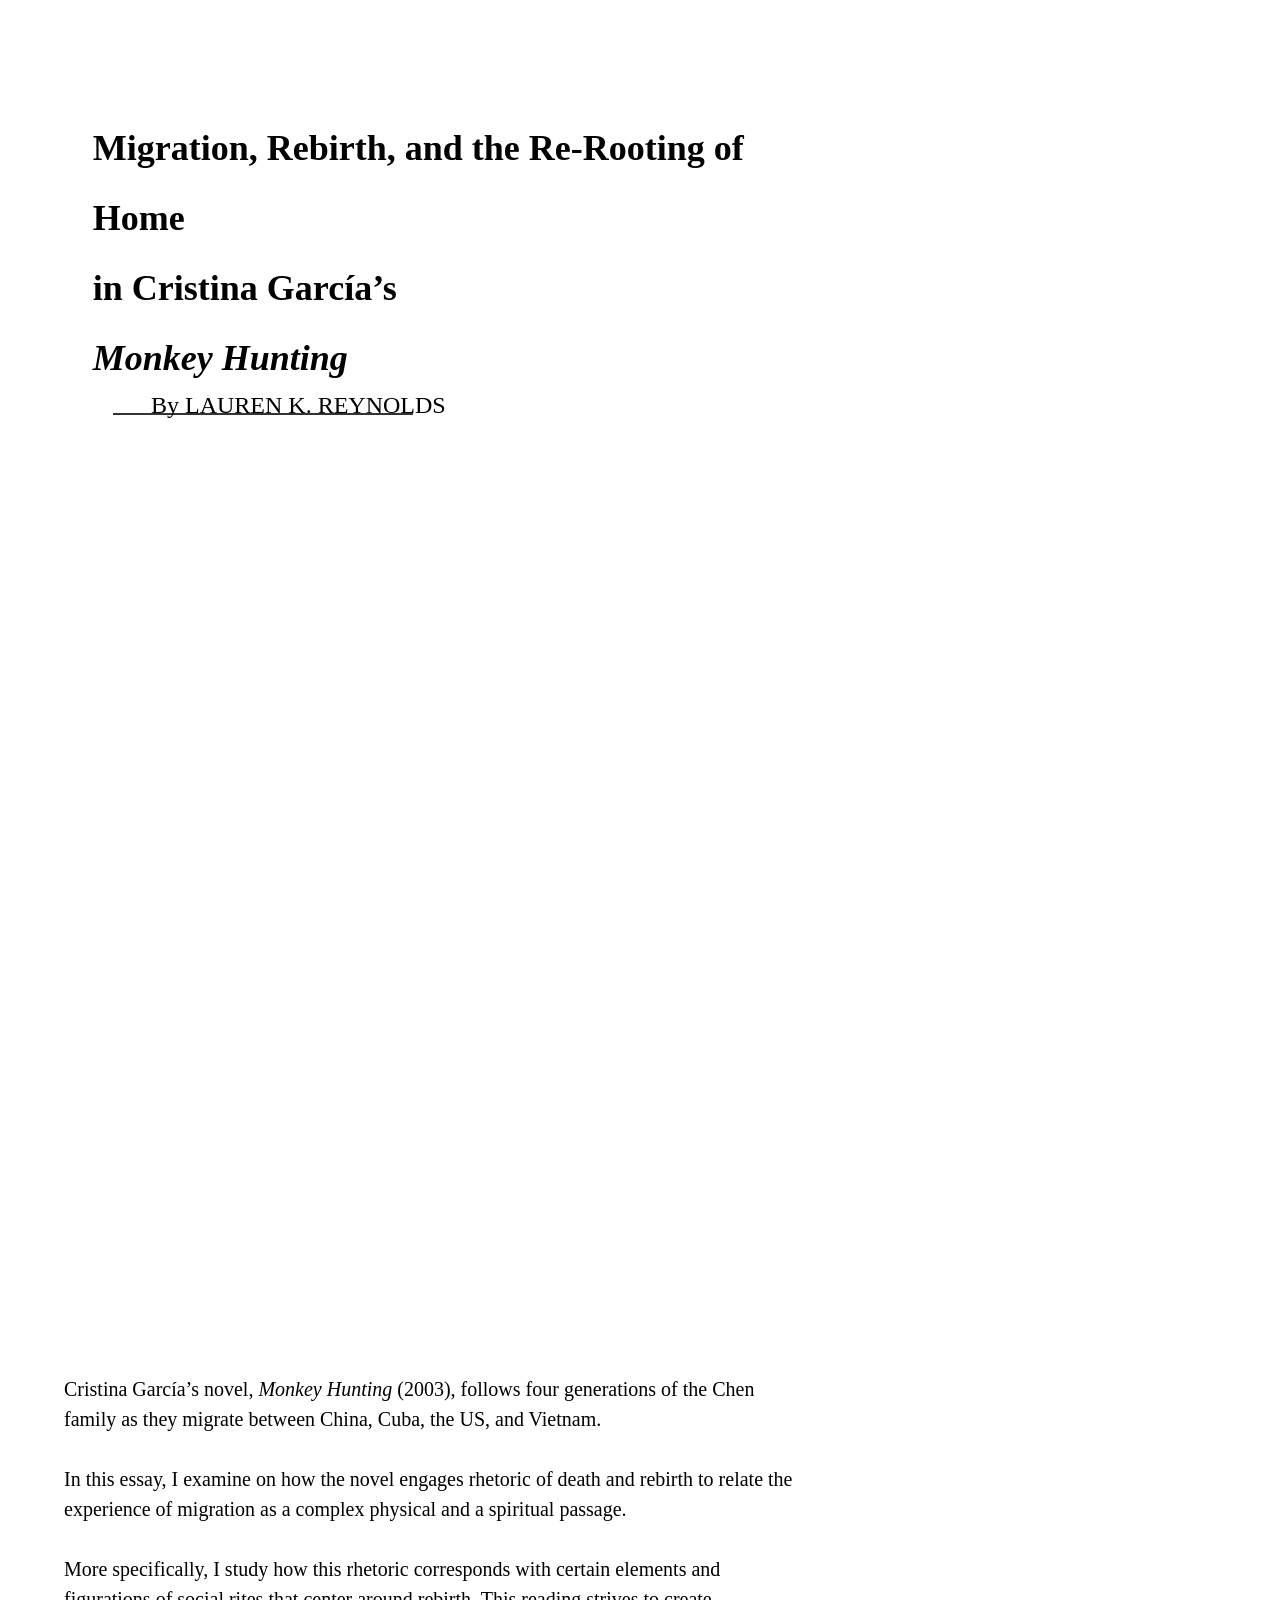
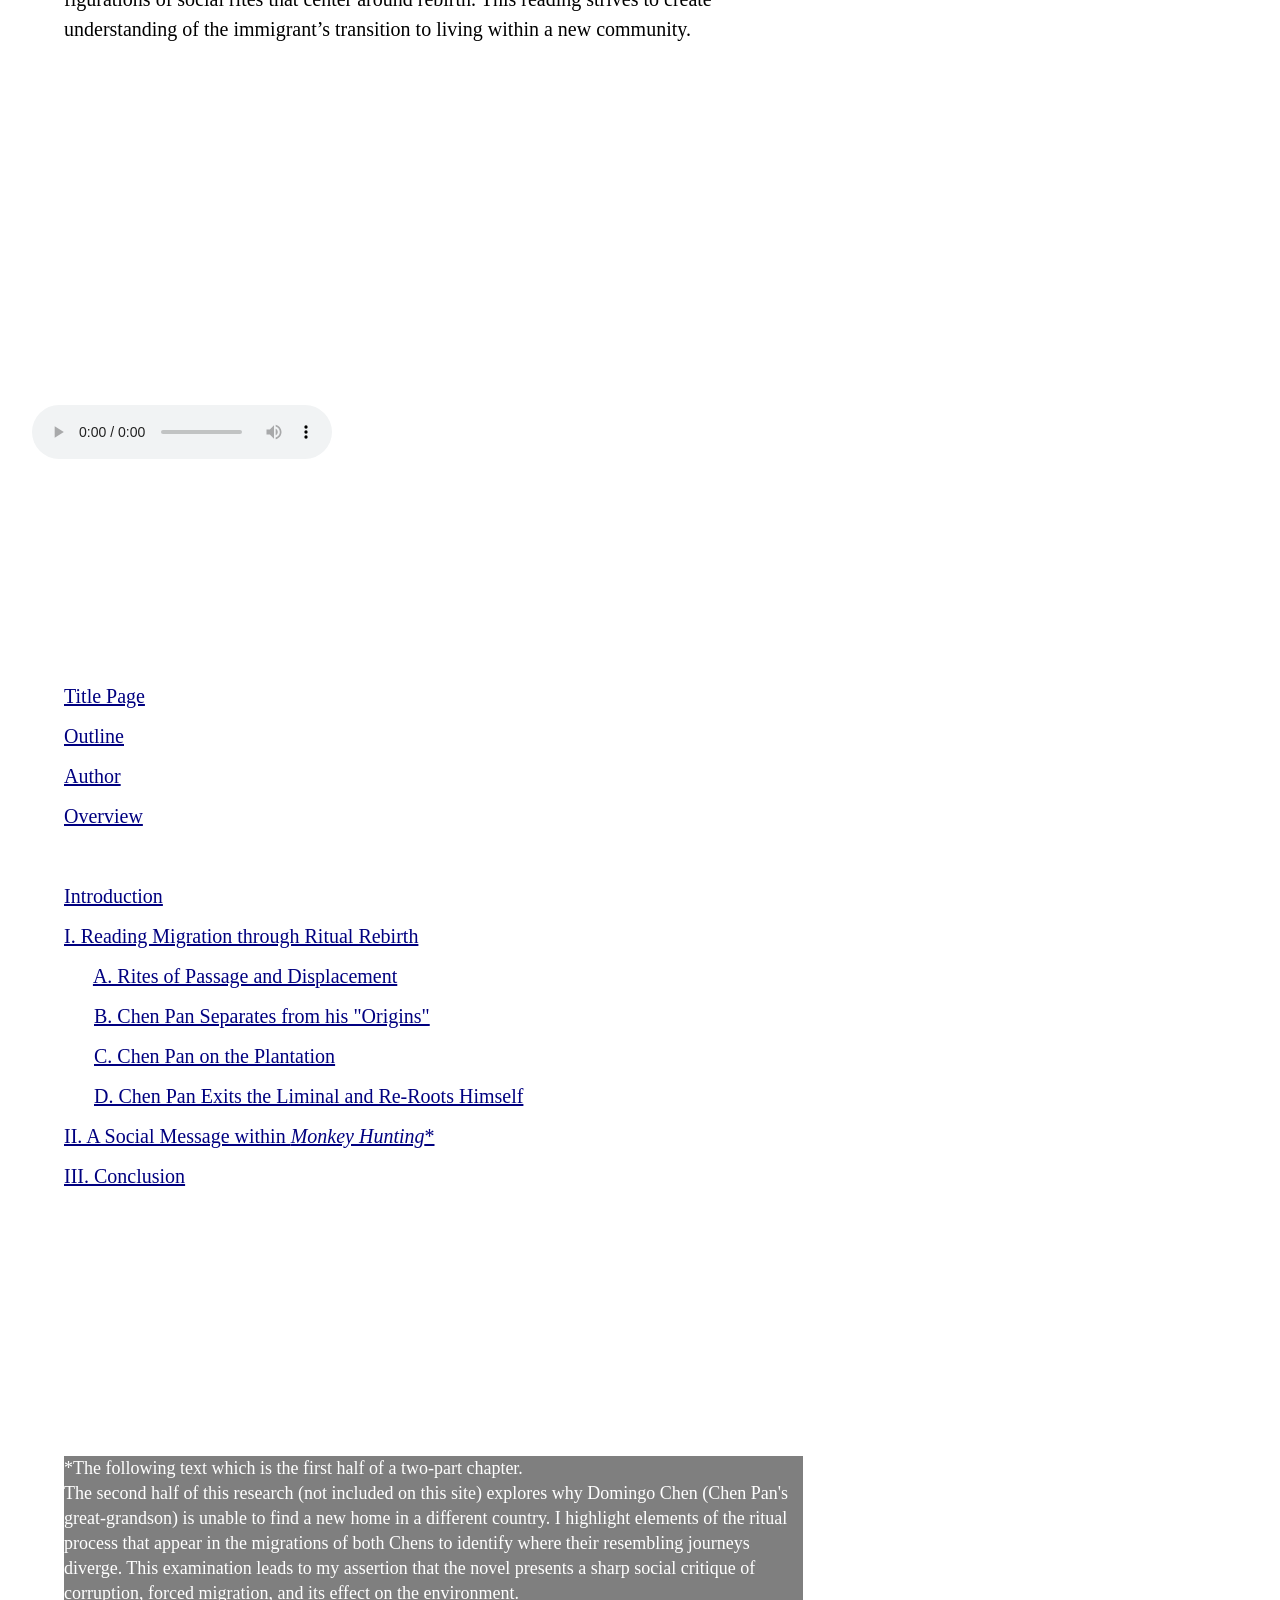
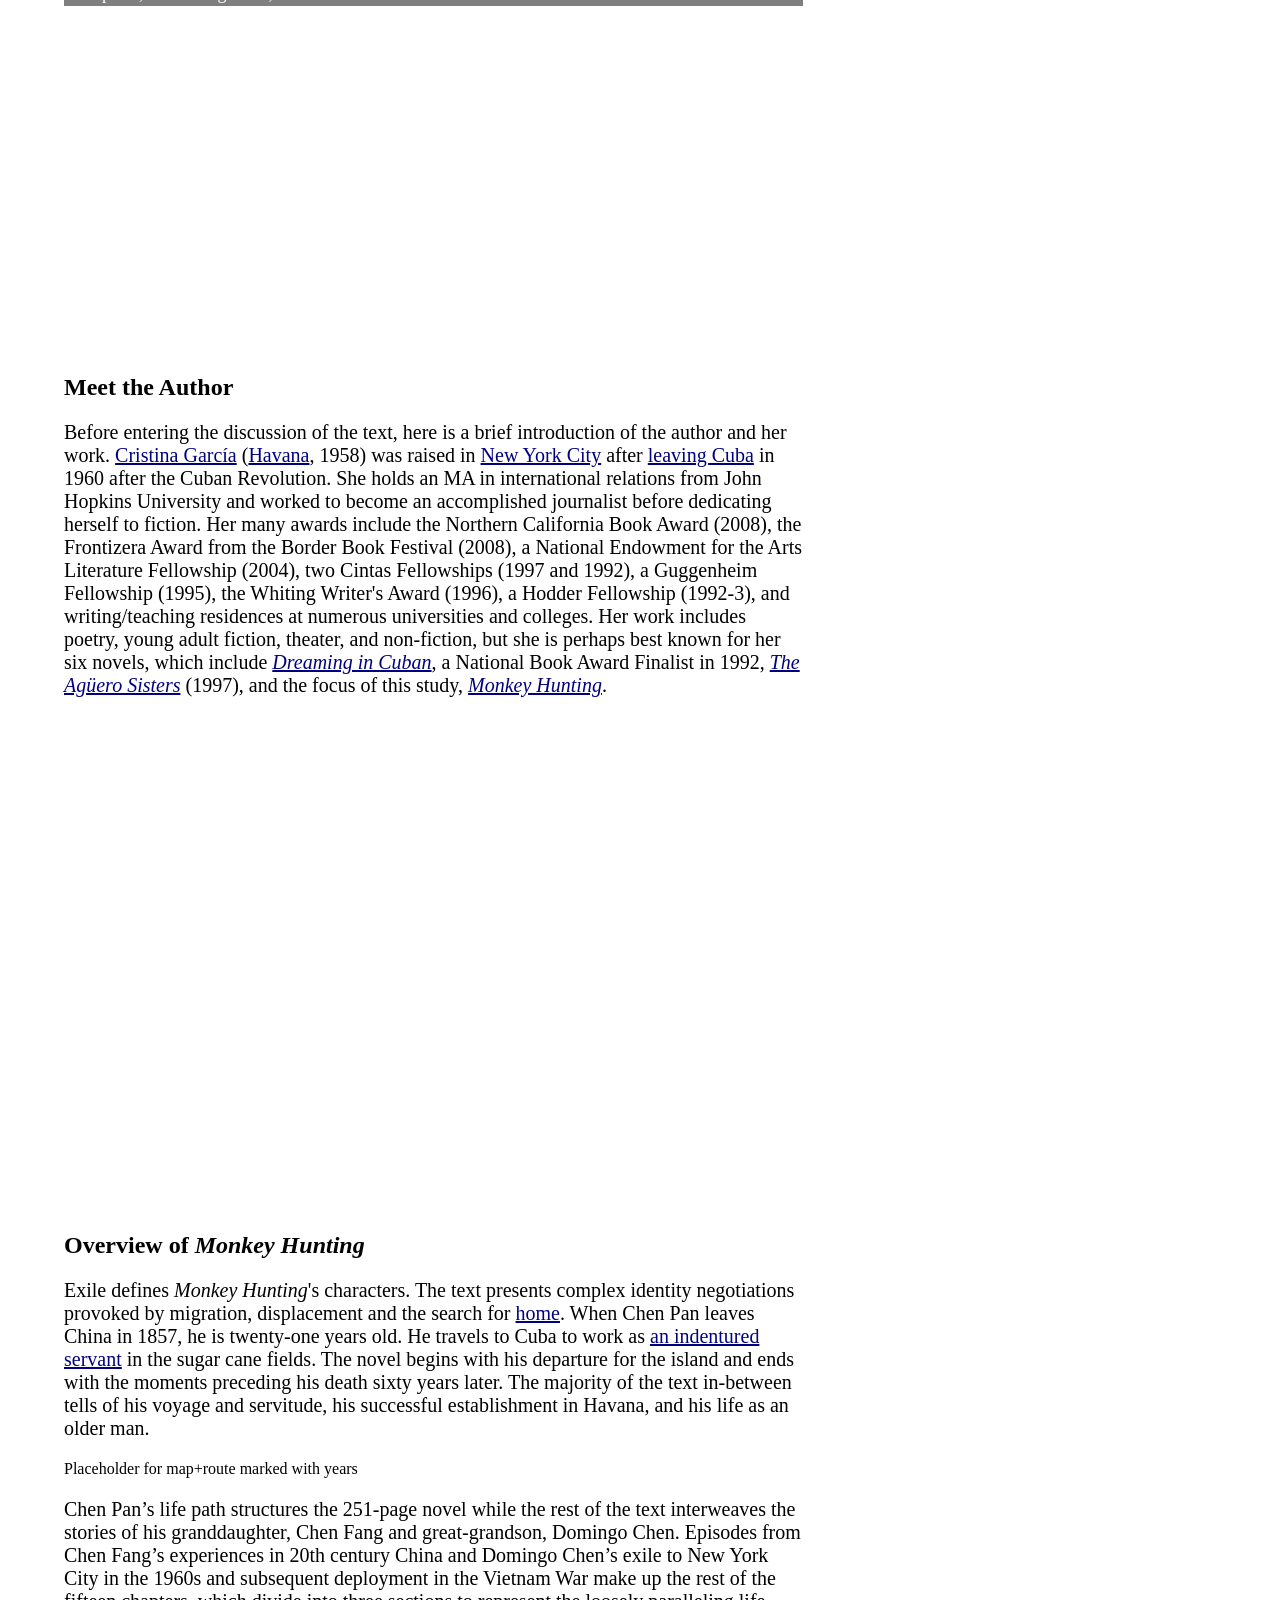
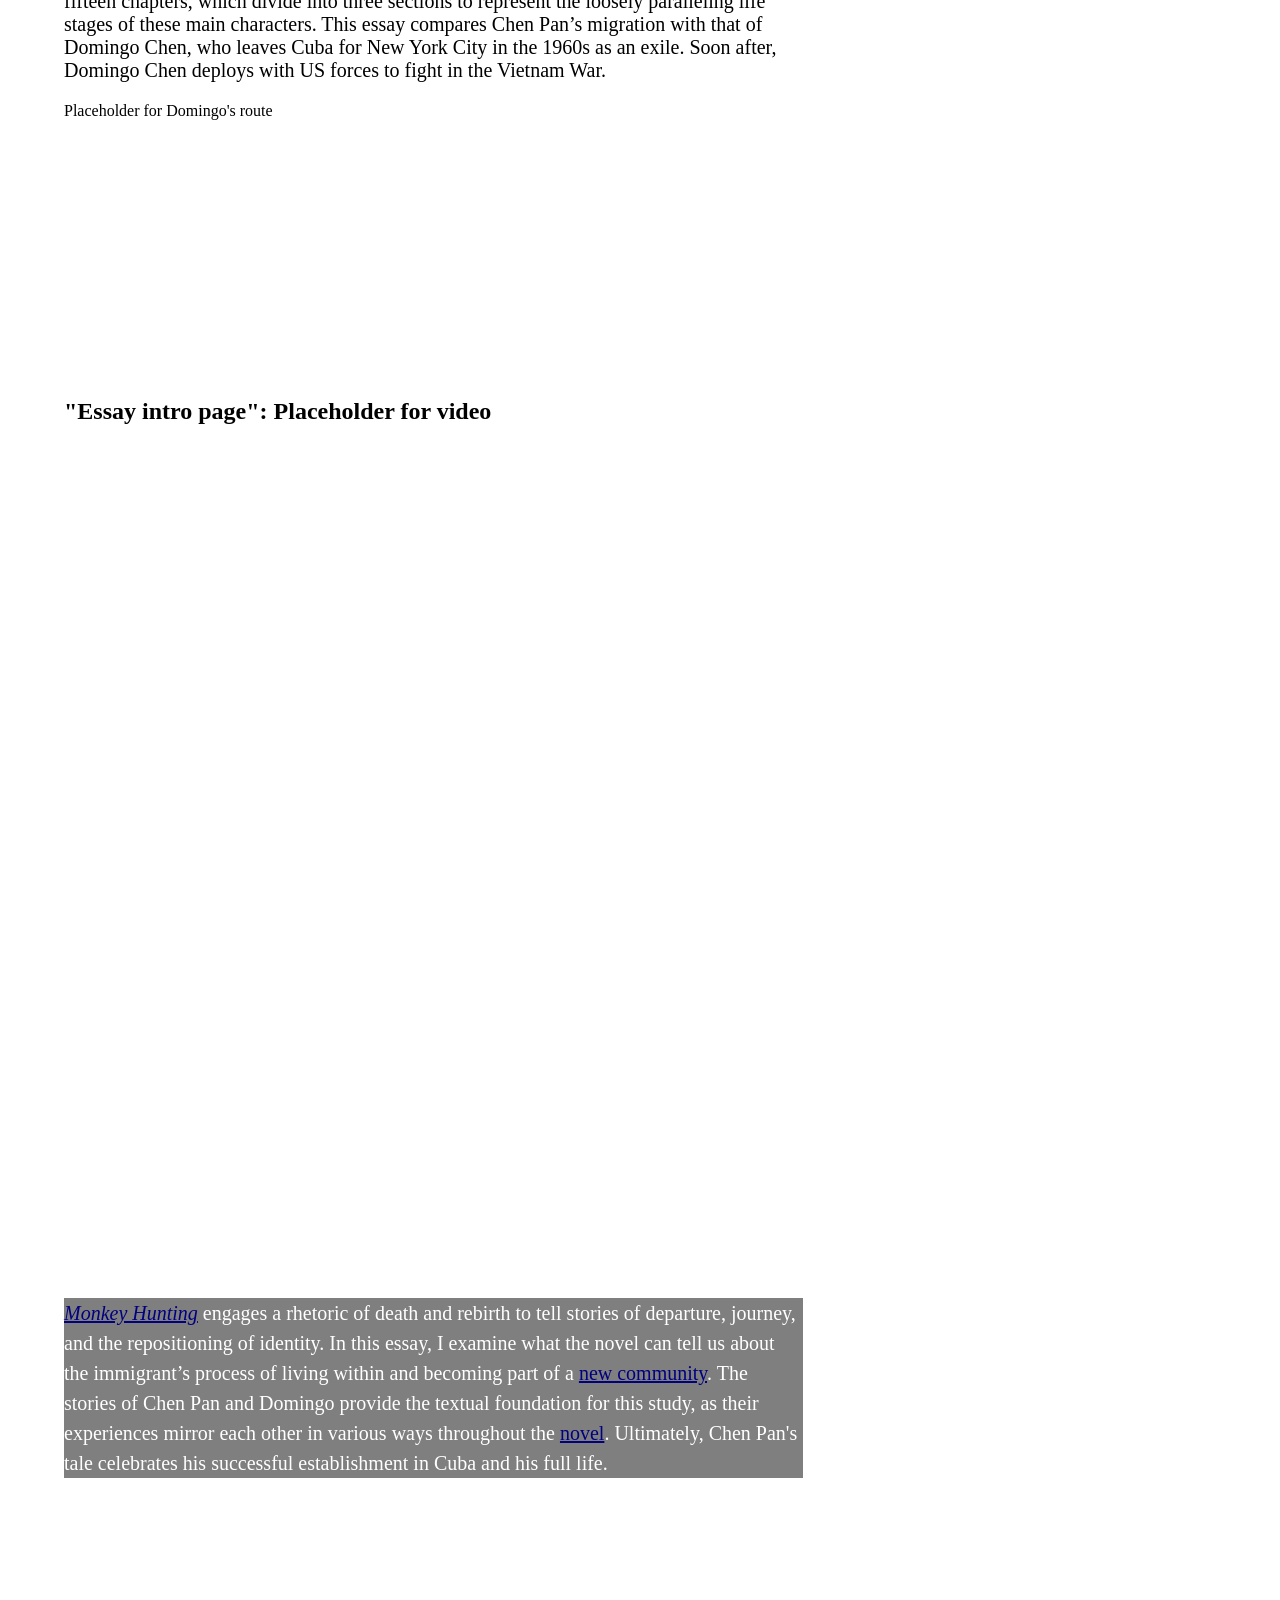
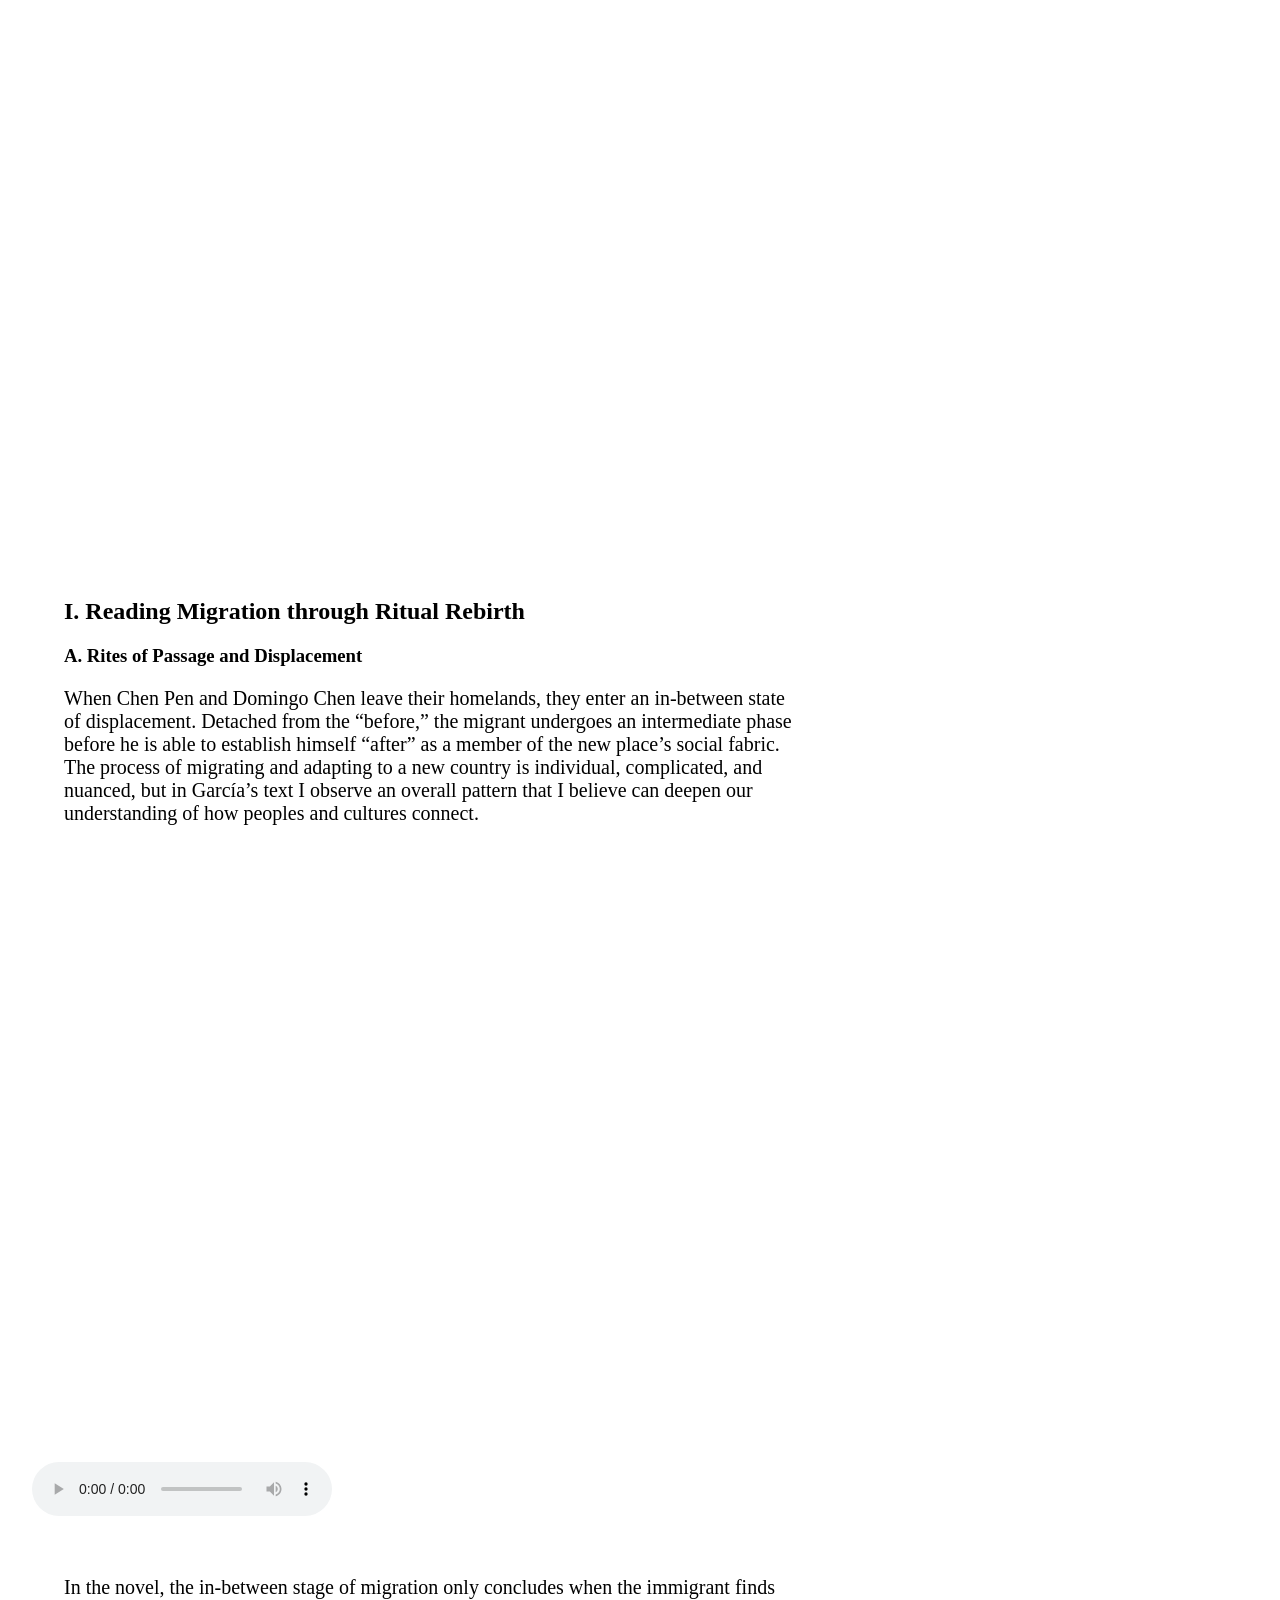
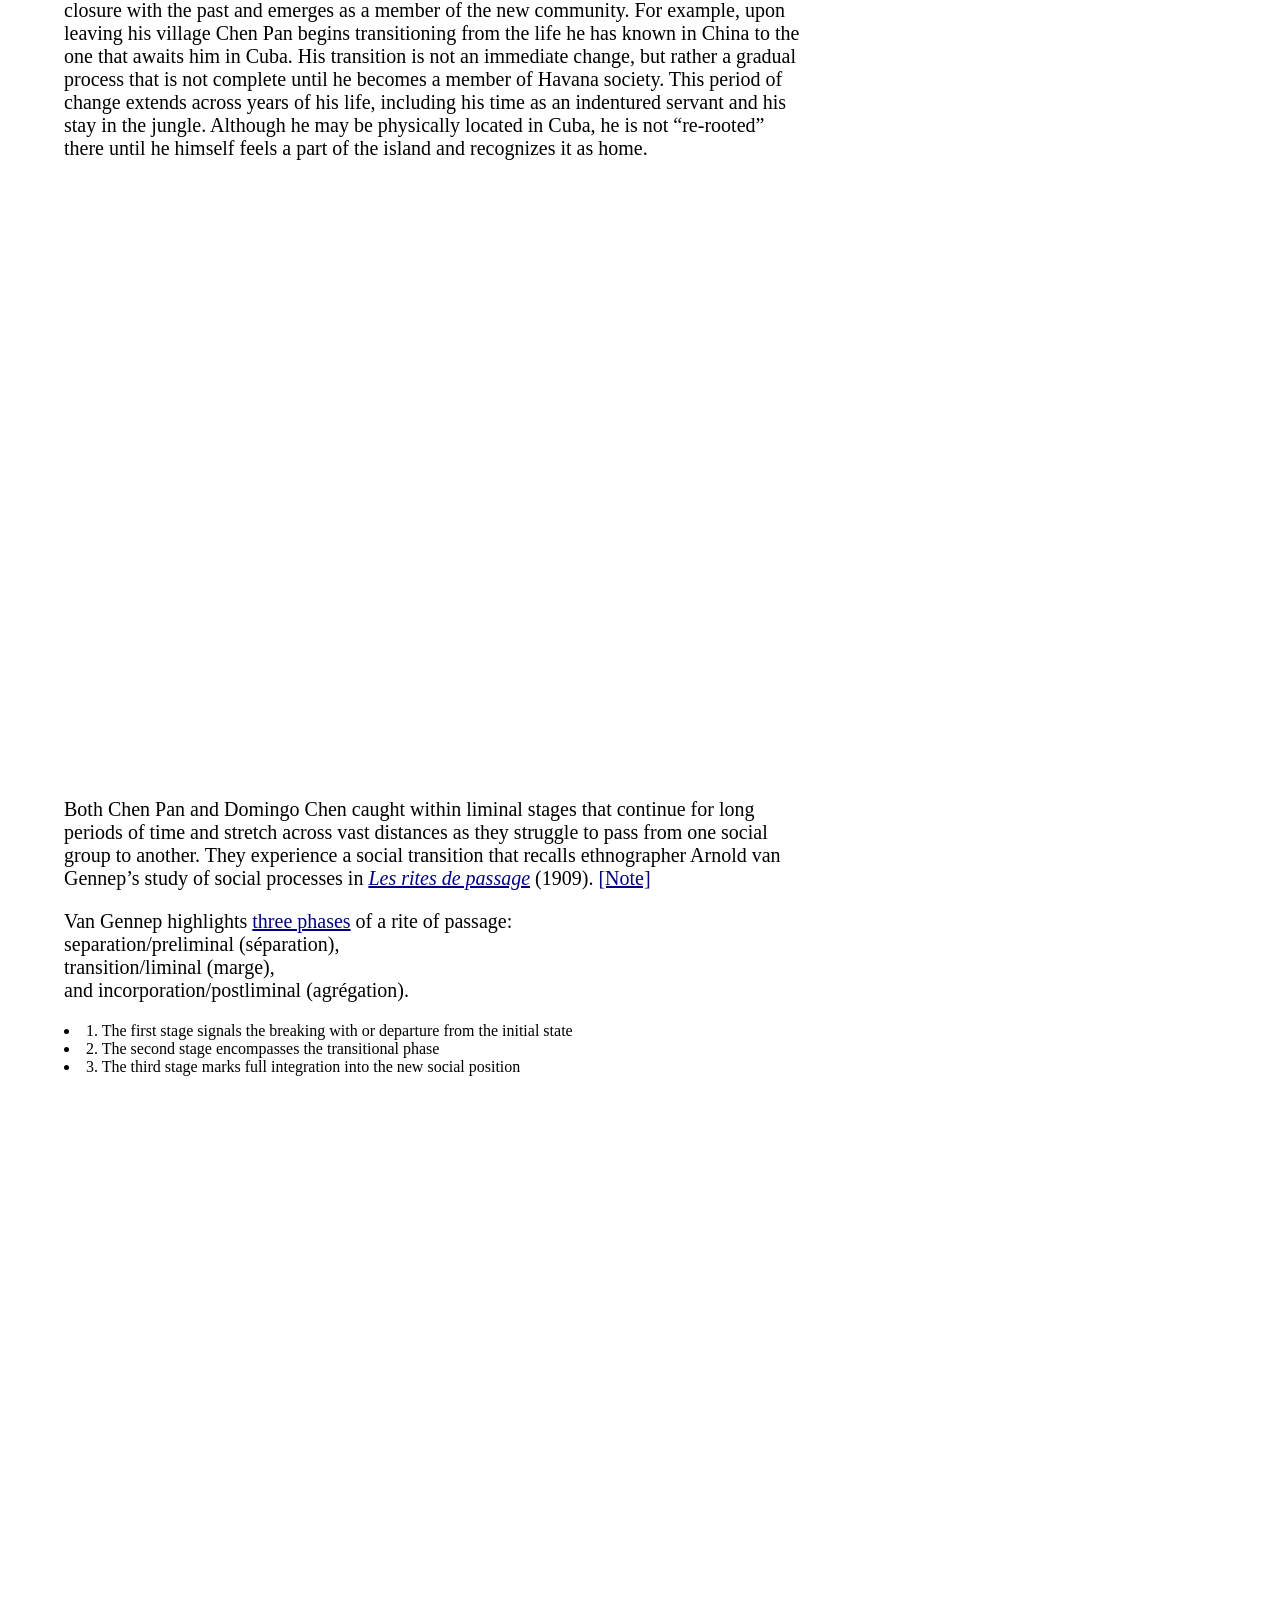
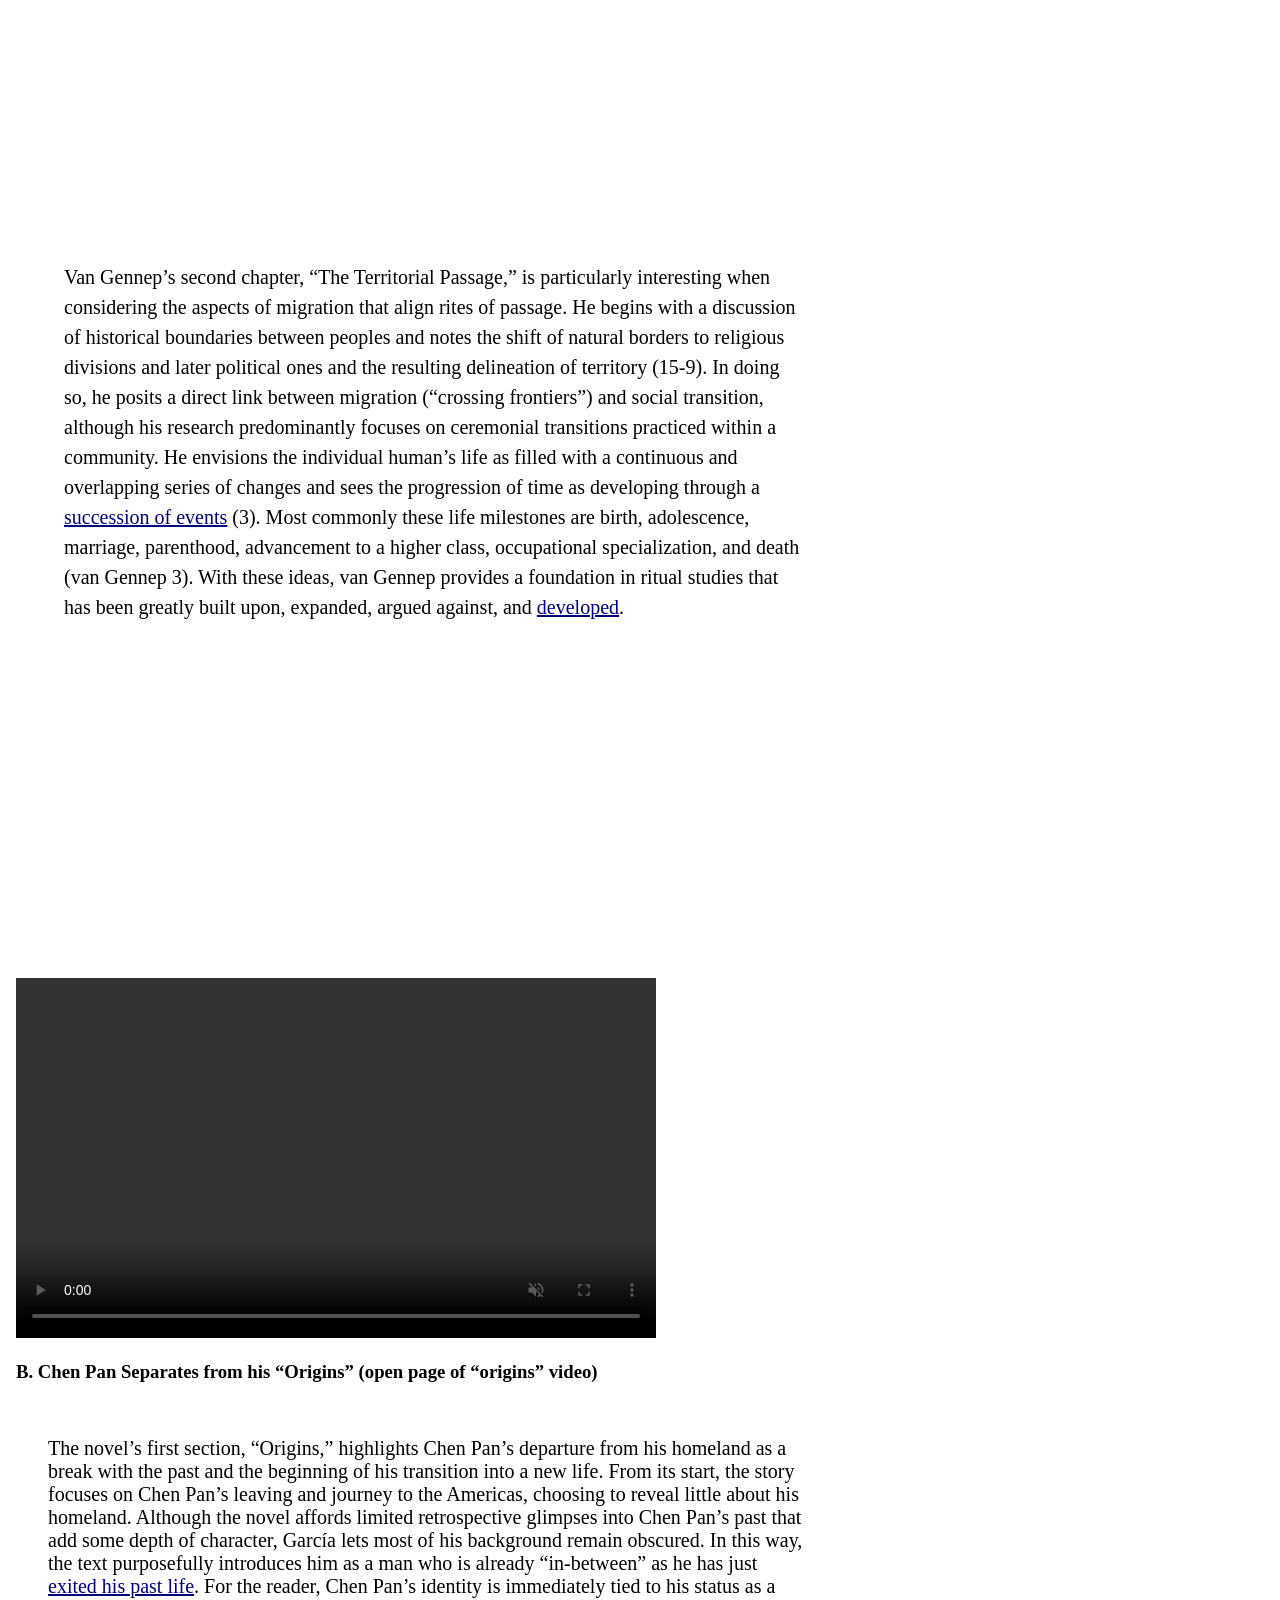
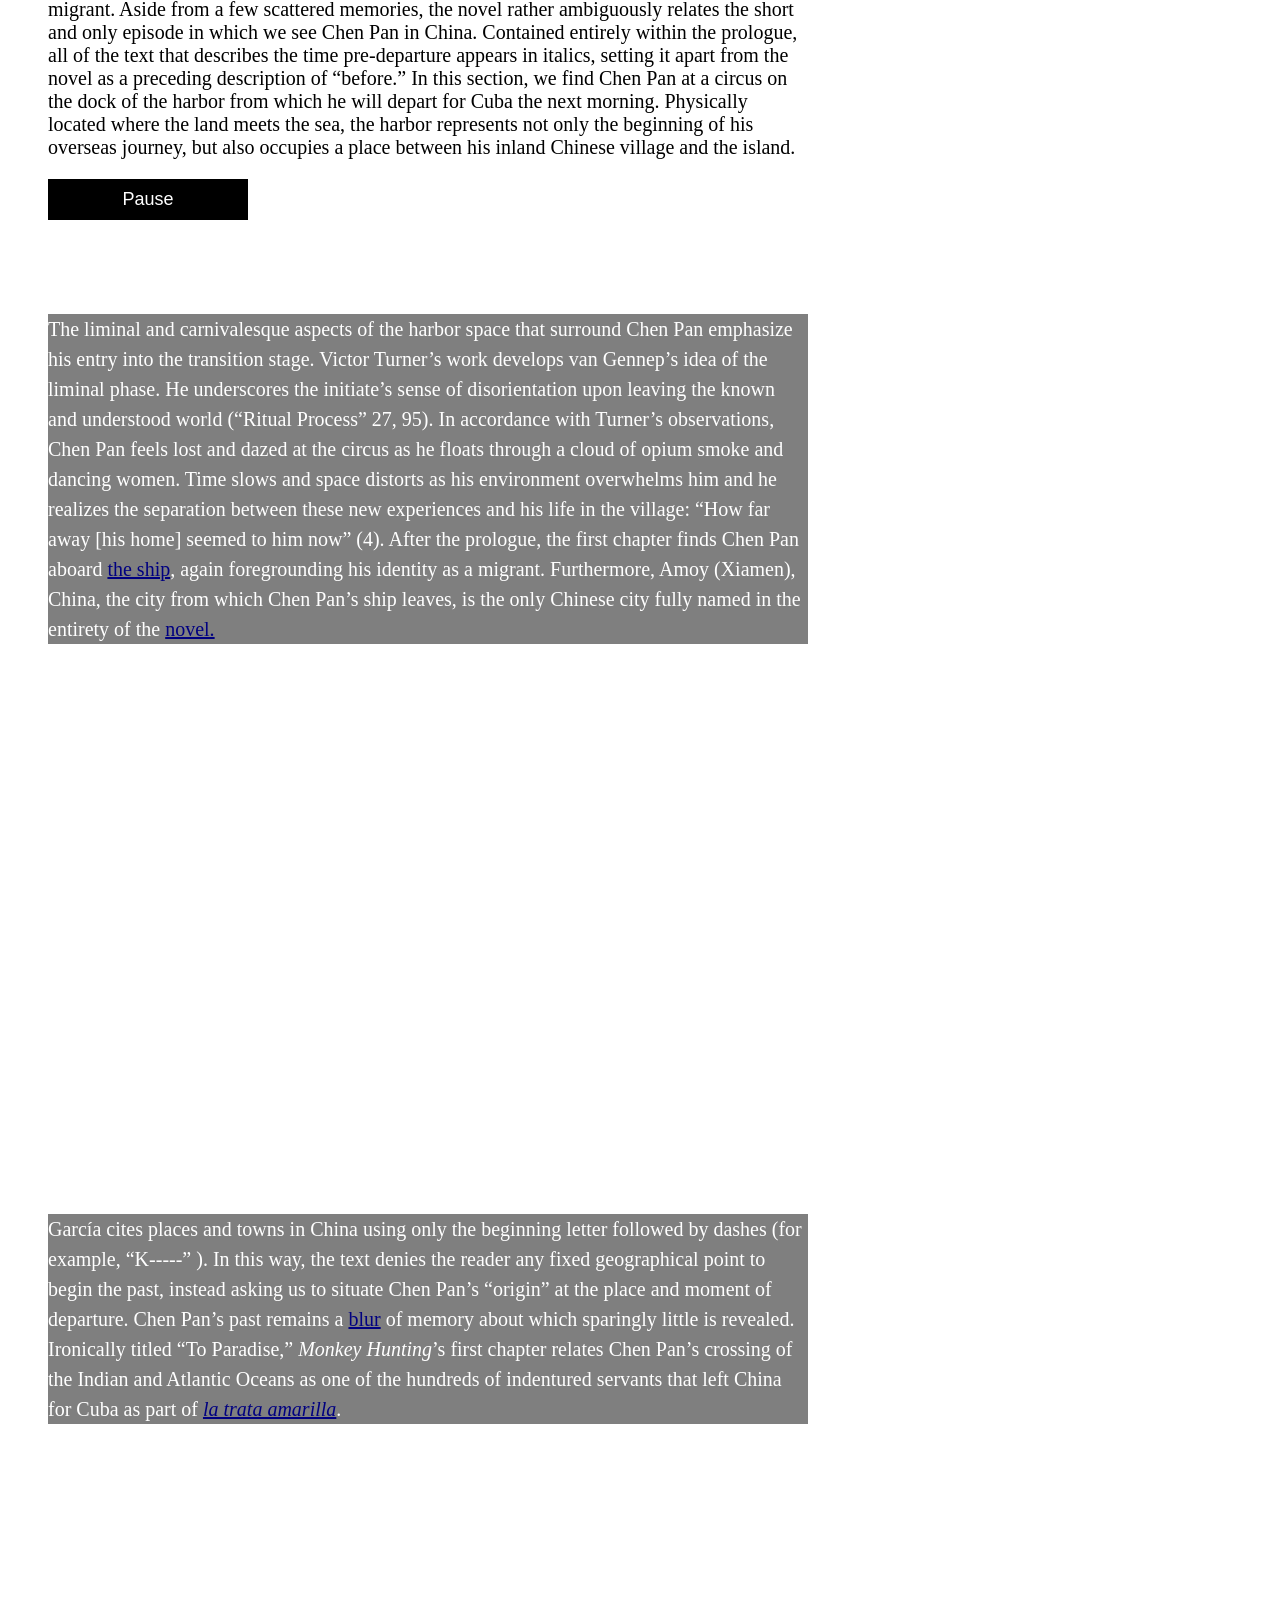
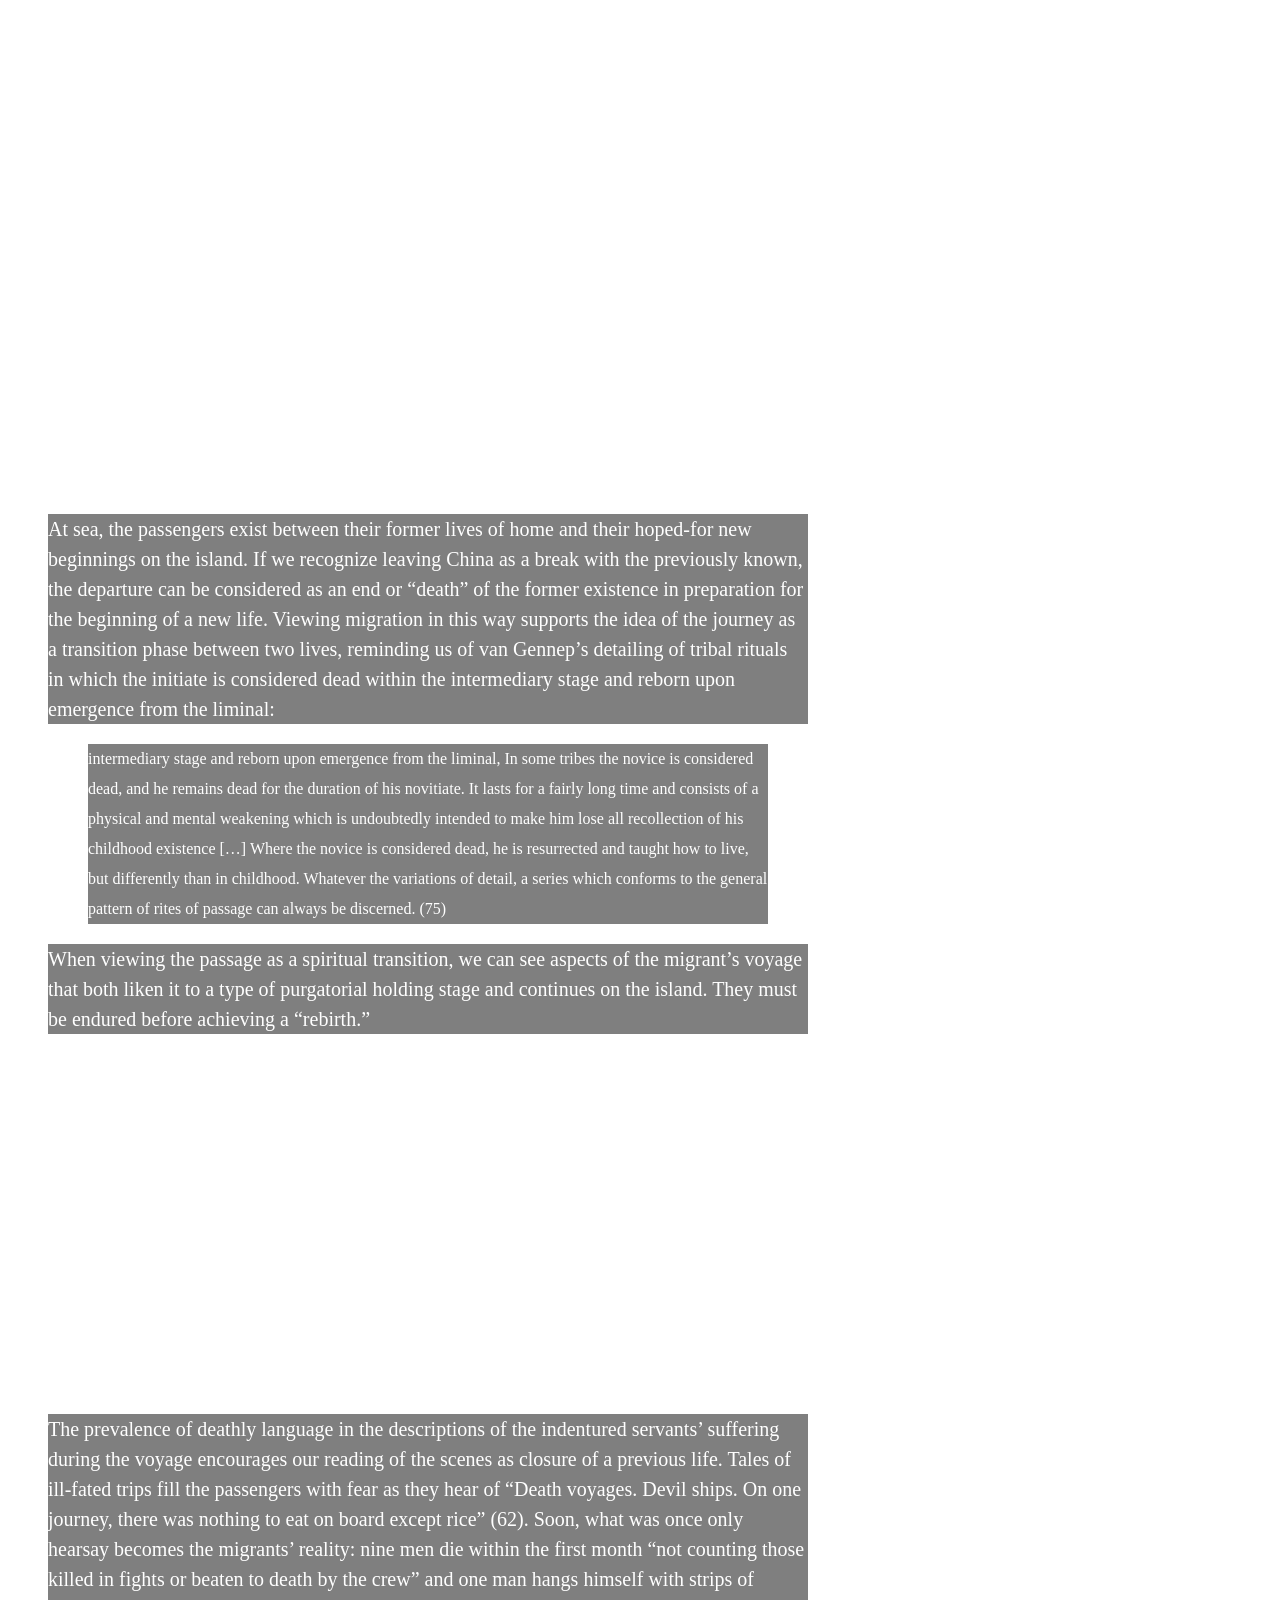
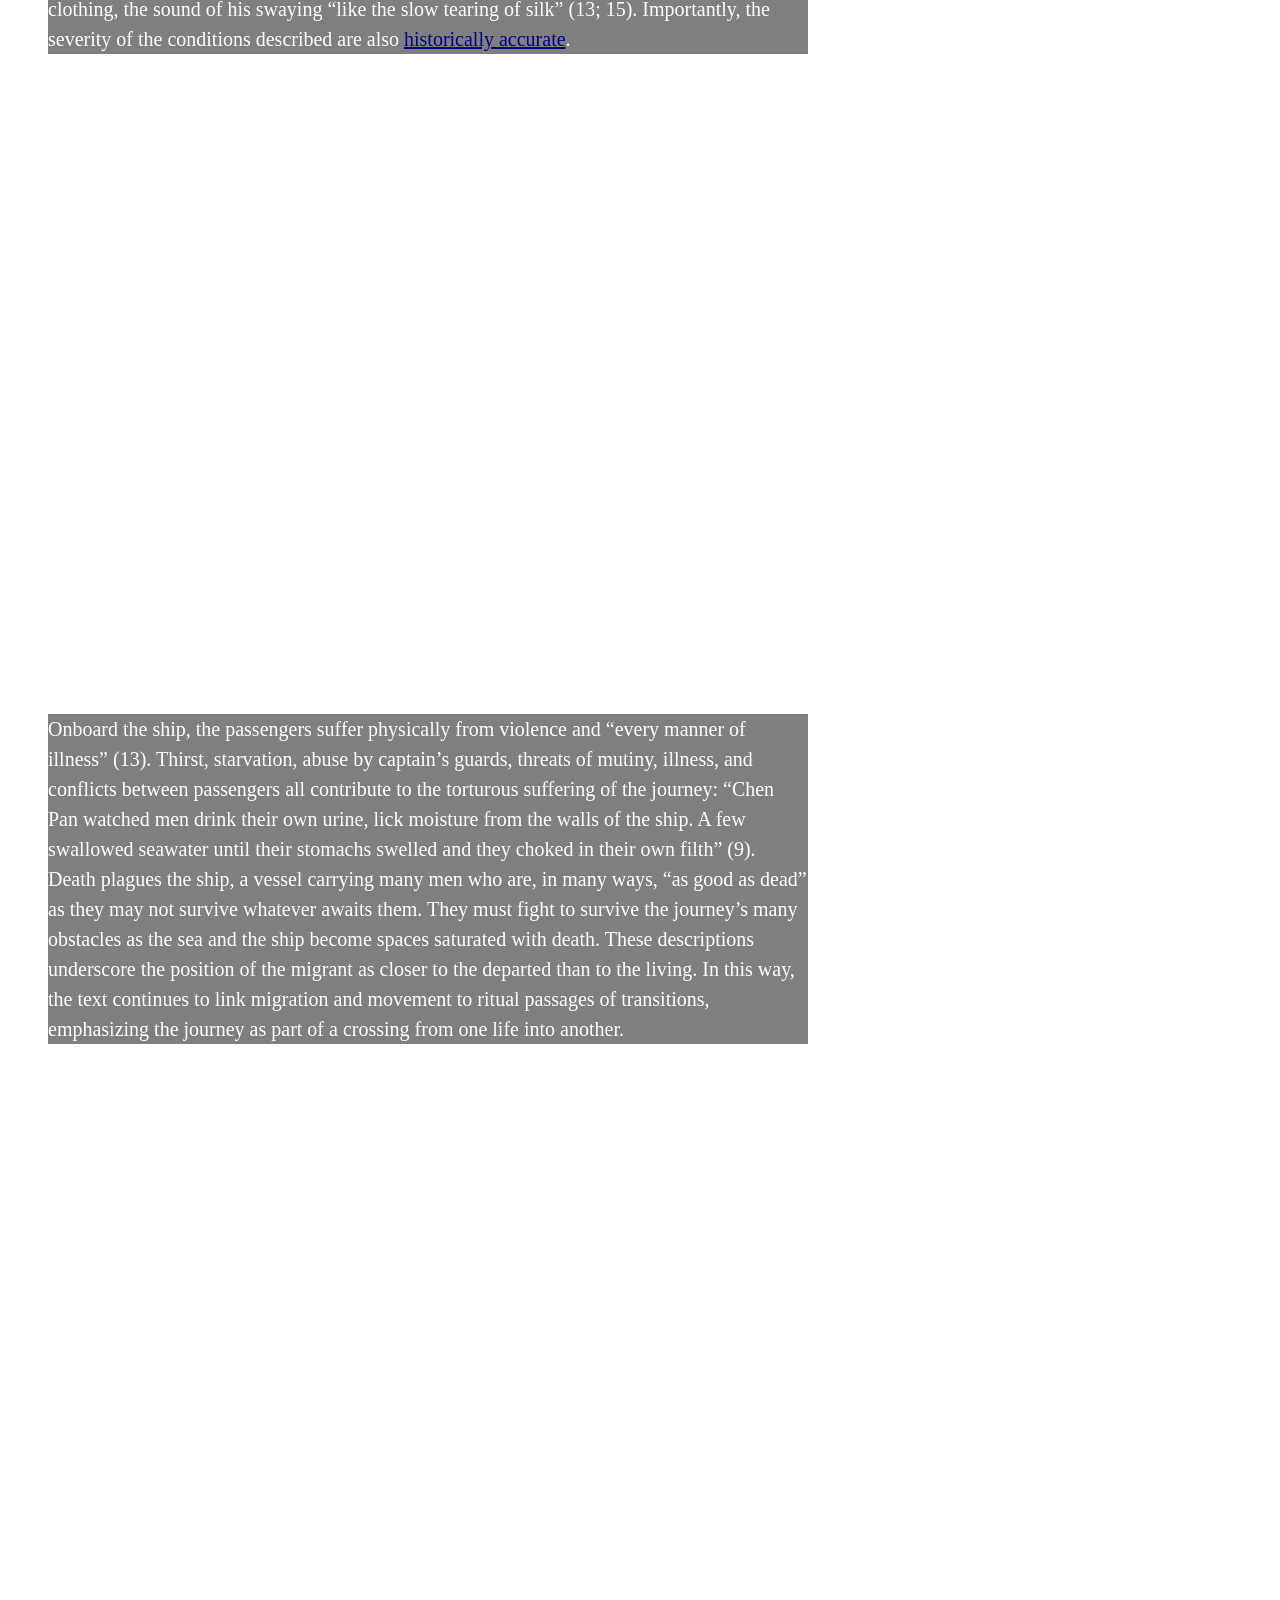
==== commit 83465520: "Typo" ====
--- a/index.html
+++ b/index.html
@@ -69,7 +69,7 @@
            <br> <a href="#Conclusion">III. Conclusion<br></a>
            <br><br><br><br><br><br></p>
 
-           <p id="Outline_Note">*The following text which is the first half of a two-part chapter.<br>The second half of this research (not included on this site) explores why Domingo Chen (Chen Pan's great-grandson) is unable to find a new home in a different country. I highlight elements of the ritual process that appear in the migrations of both Chens to identify where their resembling journeys diverge. This examination leads to my assertion that the novel presents a sharp social critique of corruption, forced migration, and its affect on the environment.</p>
+           <p id="Outline_Note">*The following text which is the first half of a two-part chapter.<br>The second half of this research (not included on this site) explores why Domingo Chen (Chen Pan's great-grandson) is unable to find a new home in a different country. I highlight elements of the ritual process that appear in the migrations of both Chens to identify where their resembling journeys diverge. This examination leads to my assertion that the novel presents a sharp social critique of corruption, forced migration, and its effect on the environment.</p>
     </section>
 
 
@@ -112,7 +112,7 @@
   </section>
    <section id="intro_to_essay2">
       <div class="main">
-         <p id="engages"><a href="#monkey_hunting" class="internal"><i>Monkey Hunting</i></a> engages a rhetoric of death and rebirth to tell stories of departure, journey, and the repositioning of identity. In this essay, I examine what her novel can tell us about the immigrant’s process of living within and becoming part of a <a href="#community" class="internal">new community</a>. With the following study, I hope to illuminate this cultural transition by focusing my reading on how the movement of people can be seen as a complex physical and a spiritual passage. More specifically, I am interested in how García’s depiction of migration employs language of death and renewal and, furthermore, how this rhetoric corresponds with certain elements and figurations of social rites that center around rebirth. The stories of Chen Pan and Domingo provide the textual foundation for this section as their experiences mirror each other in various ways throughout the <a href="#novel" class="internal">novel</a>. Ultimately, the tale of Chen Pan celebrates his successful establishment in Cuba and his full life. This essay is the first half of a chapter that looks at the process of Chen Pan’s transition into Cuban society through ritual elements of migration. His story ends very differently from Domingo’s narrative, which leaves Domingo as a lost and wandering young man. The second part of the chapter (not included on this site) explores why Domingo Chen is unable to re-root himself in a new home. In it, I highlight elements of the ritual process that appear as part of both Chens' migrations. I examine where their resembling journeys diverge to propose what I read as a strong social critique presented in the novel.</p>
+         <p id="engages"><a href="#monkey_hunting" class="internal"><i>Monkey Hunting</i></a> engages a rhetoric of death and rebirth to tell stories of departure, journey, and the repositioning of identity. In this essay, I examine what the novel can tell us about the immigrant’s process of living within and becoming part of a <a href="#community" class="internal">new community</a>. The stories of Chen Pan and Domingo provide the textual foundation for this study, as their experiences mirror each other in various ways throughout the <a href="#novel" class="internal">novel</a>. Ultimately, Chen Pan's tale celebrates his successful establishment in Cuba and his full life. </p>
       </div>
       <div class="sidebar" id="monkey_hunting">
          <p>As Jade Tsui-yu Lee points out, the title alludes to the trickster figure of Chinese legend, a monkey named Sun Wukong who appears in the 16th century novel Journey to the West (127). Begoña Toral Alemán concisely summarizes WuKong’s story and notes its influence on García’s novel: “A rasgos generales, este libro [. . .] recoge las aventuras del monje Hsuan Chwang en su largo peregrinaje a la India en busca de escrituras budistas; una odisea en la que le acompañan cuatro discípulos que se enfrentan a toda clase de peligros, incluyendo demonios y monstruos” (95).</p>
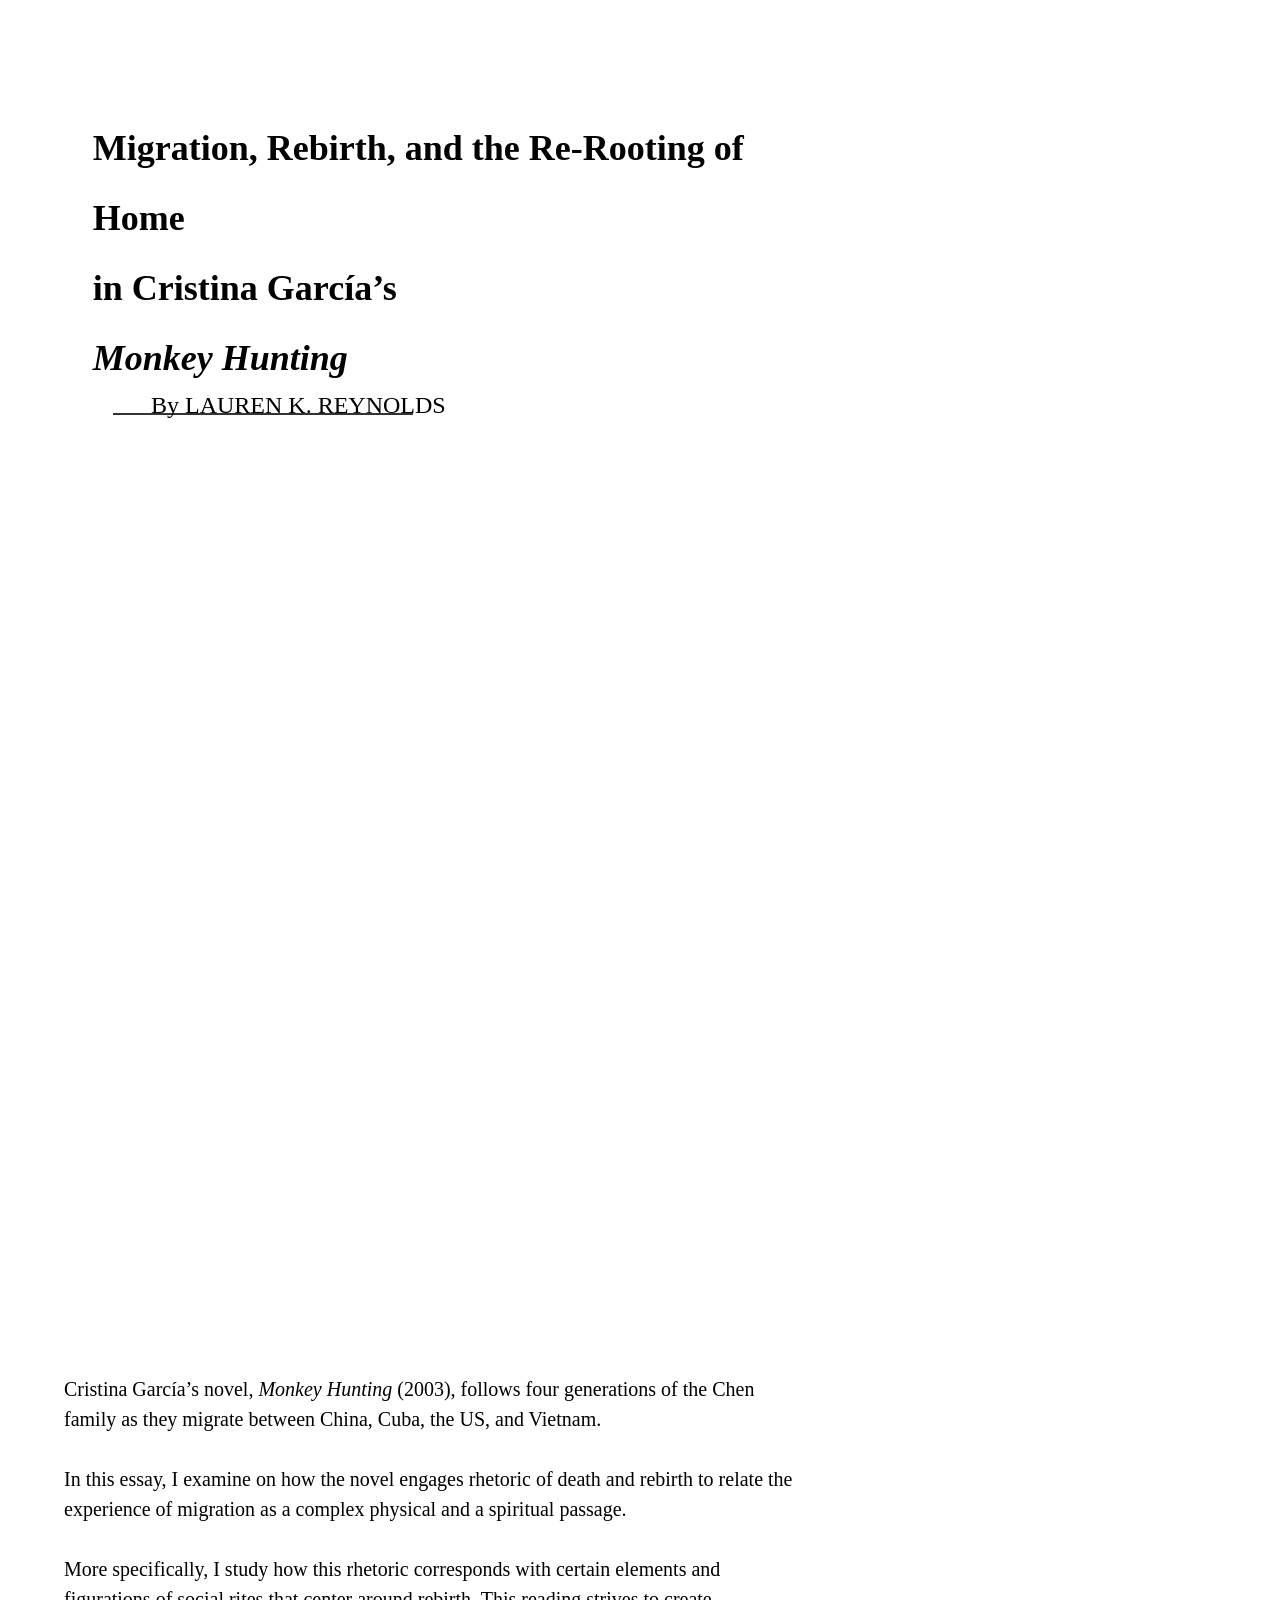
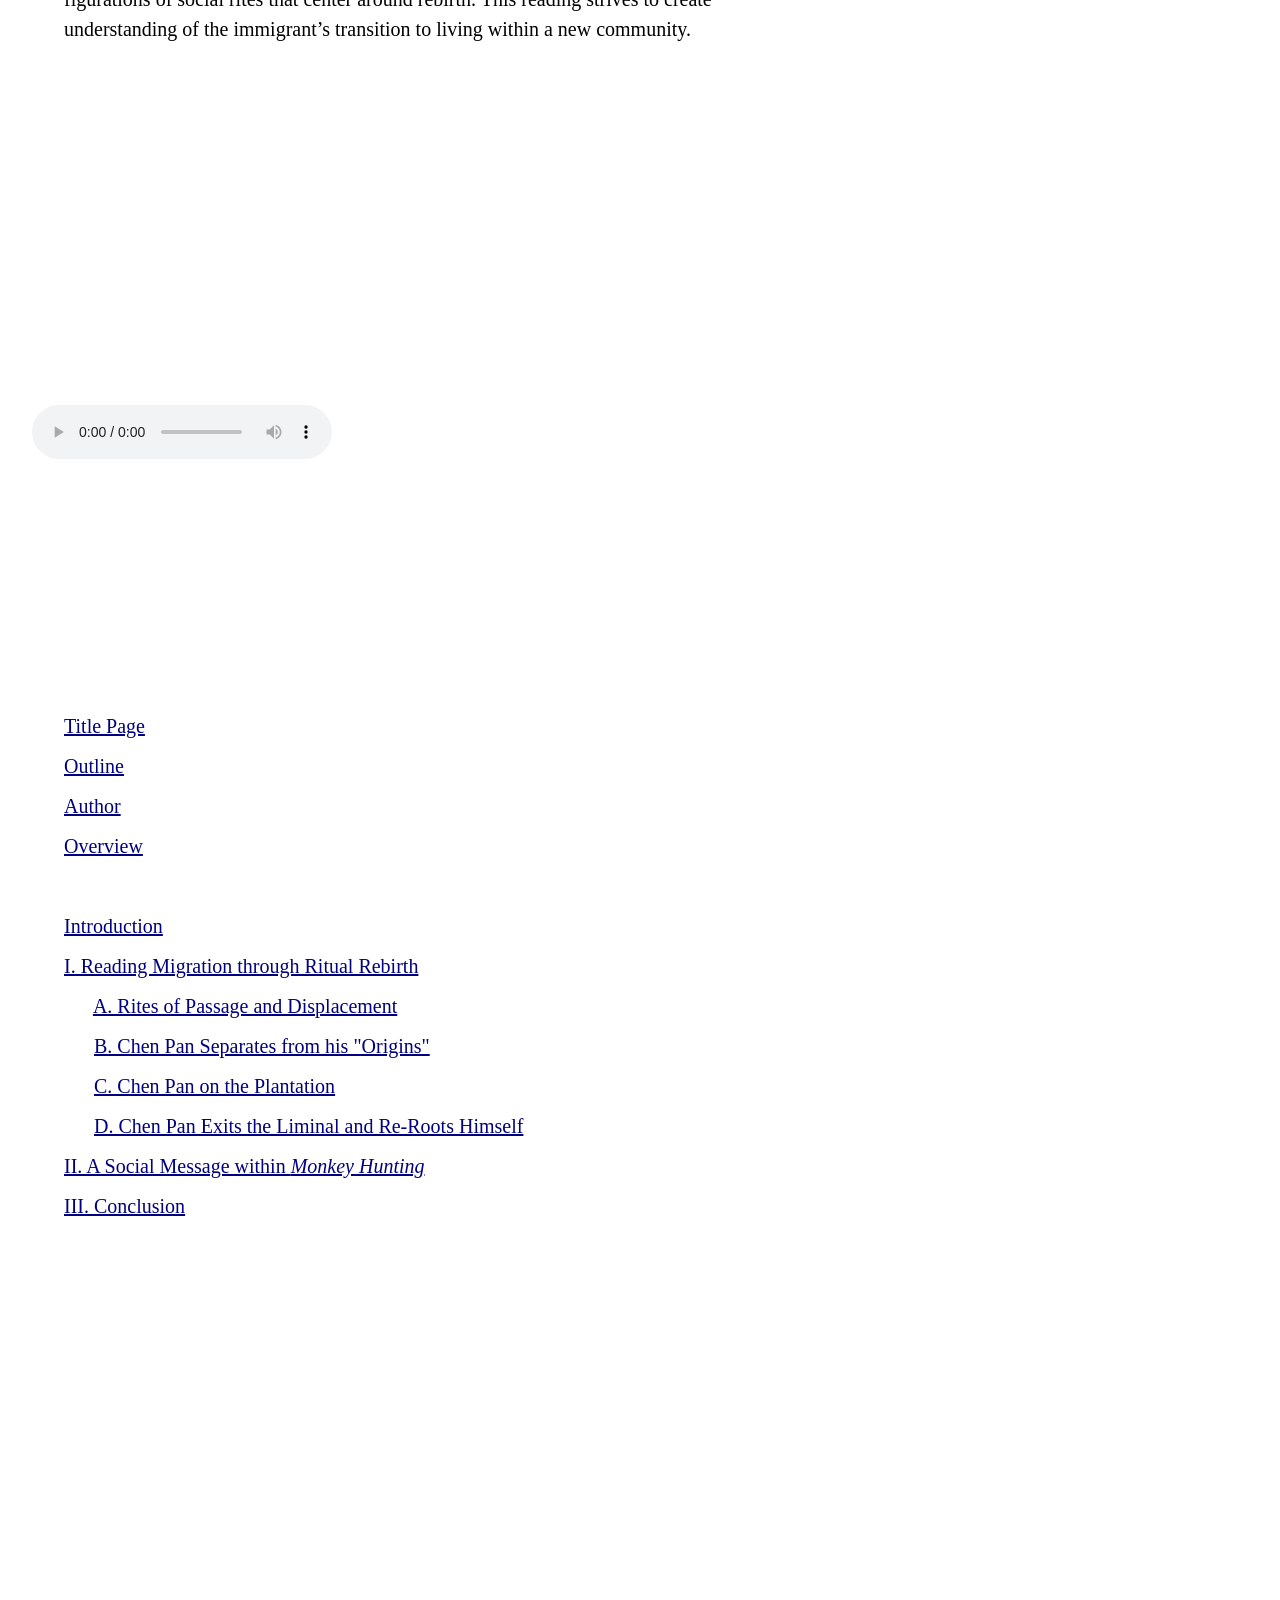
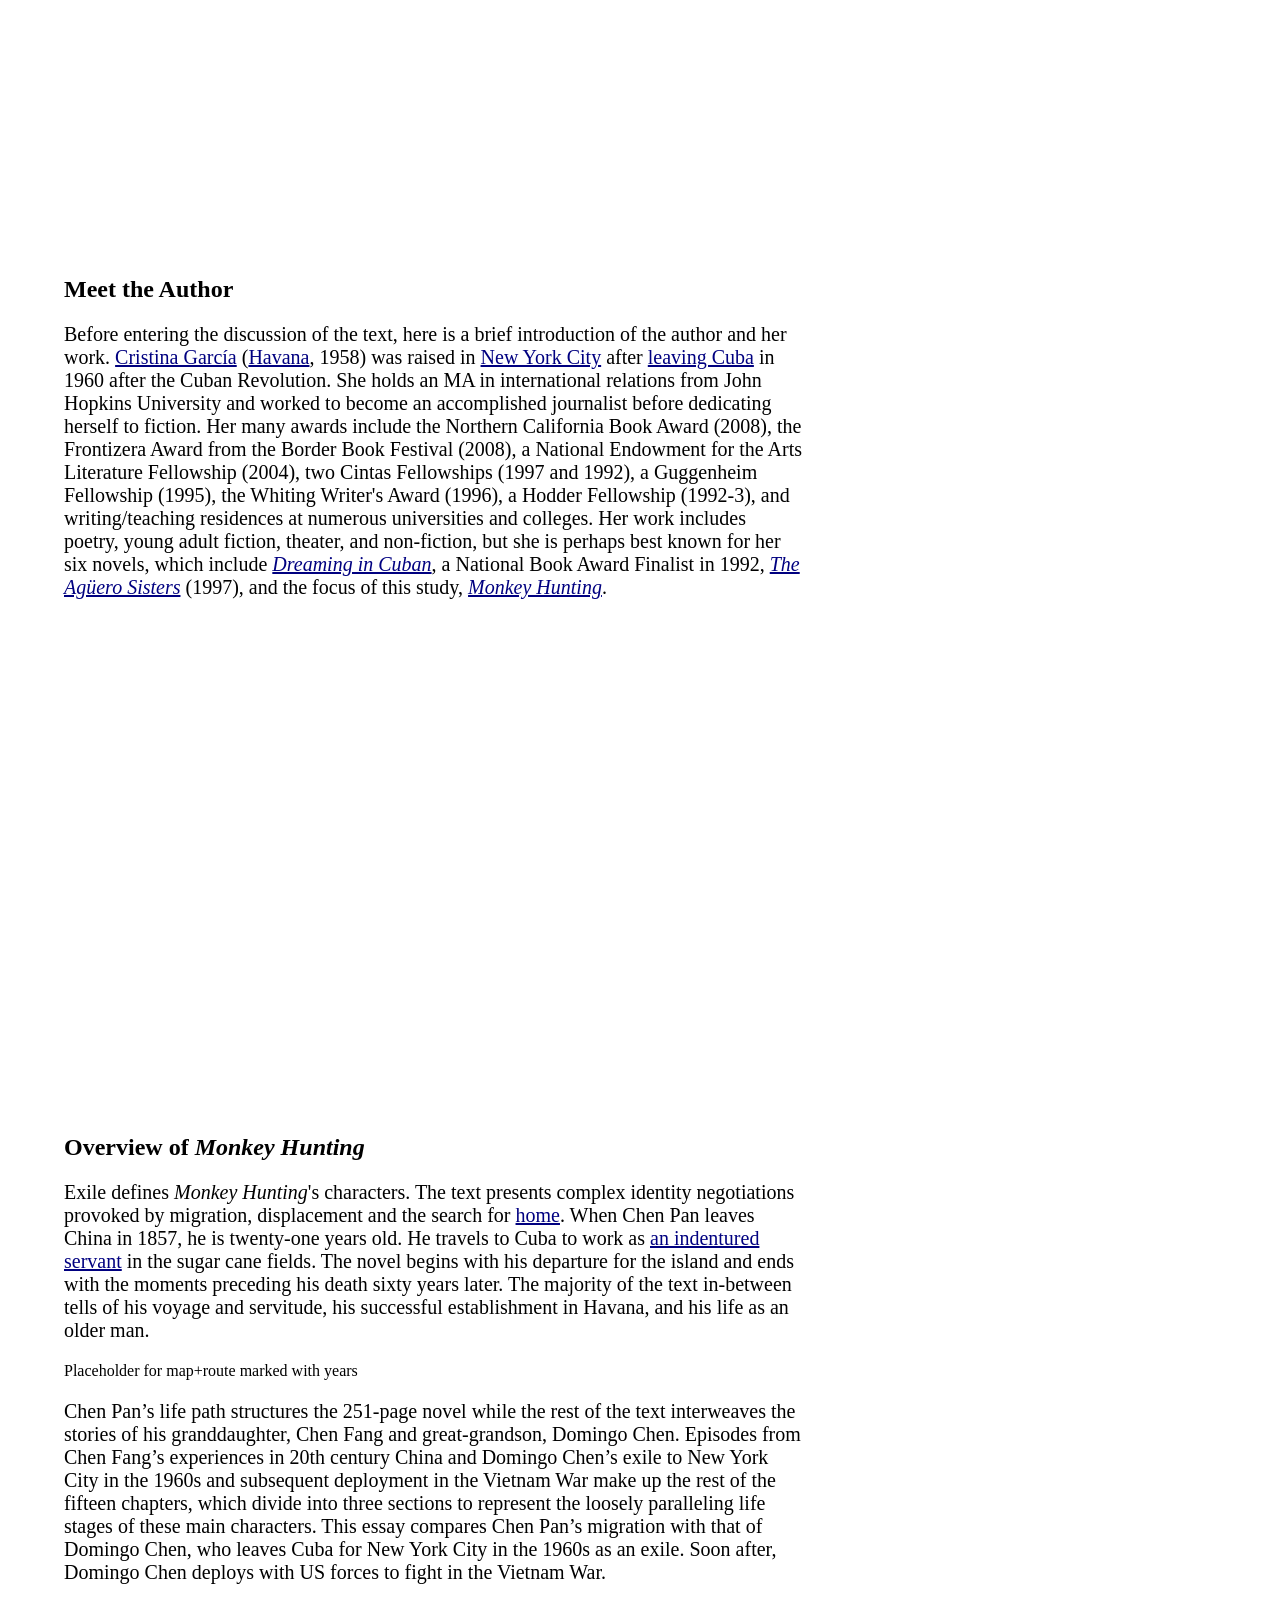
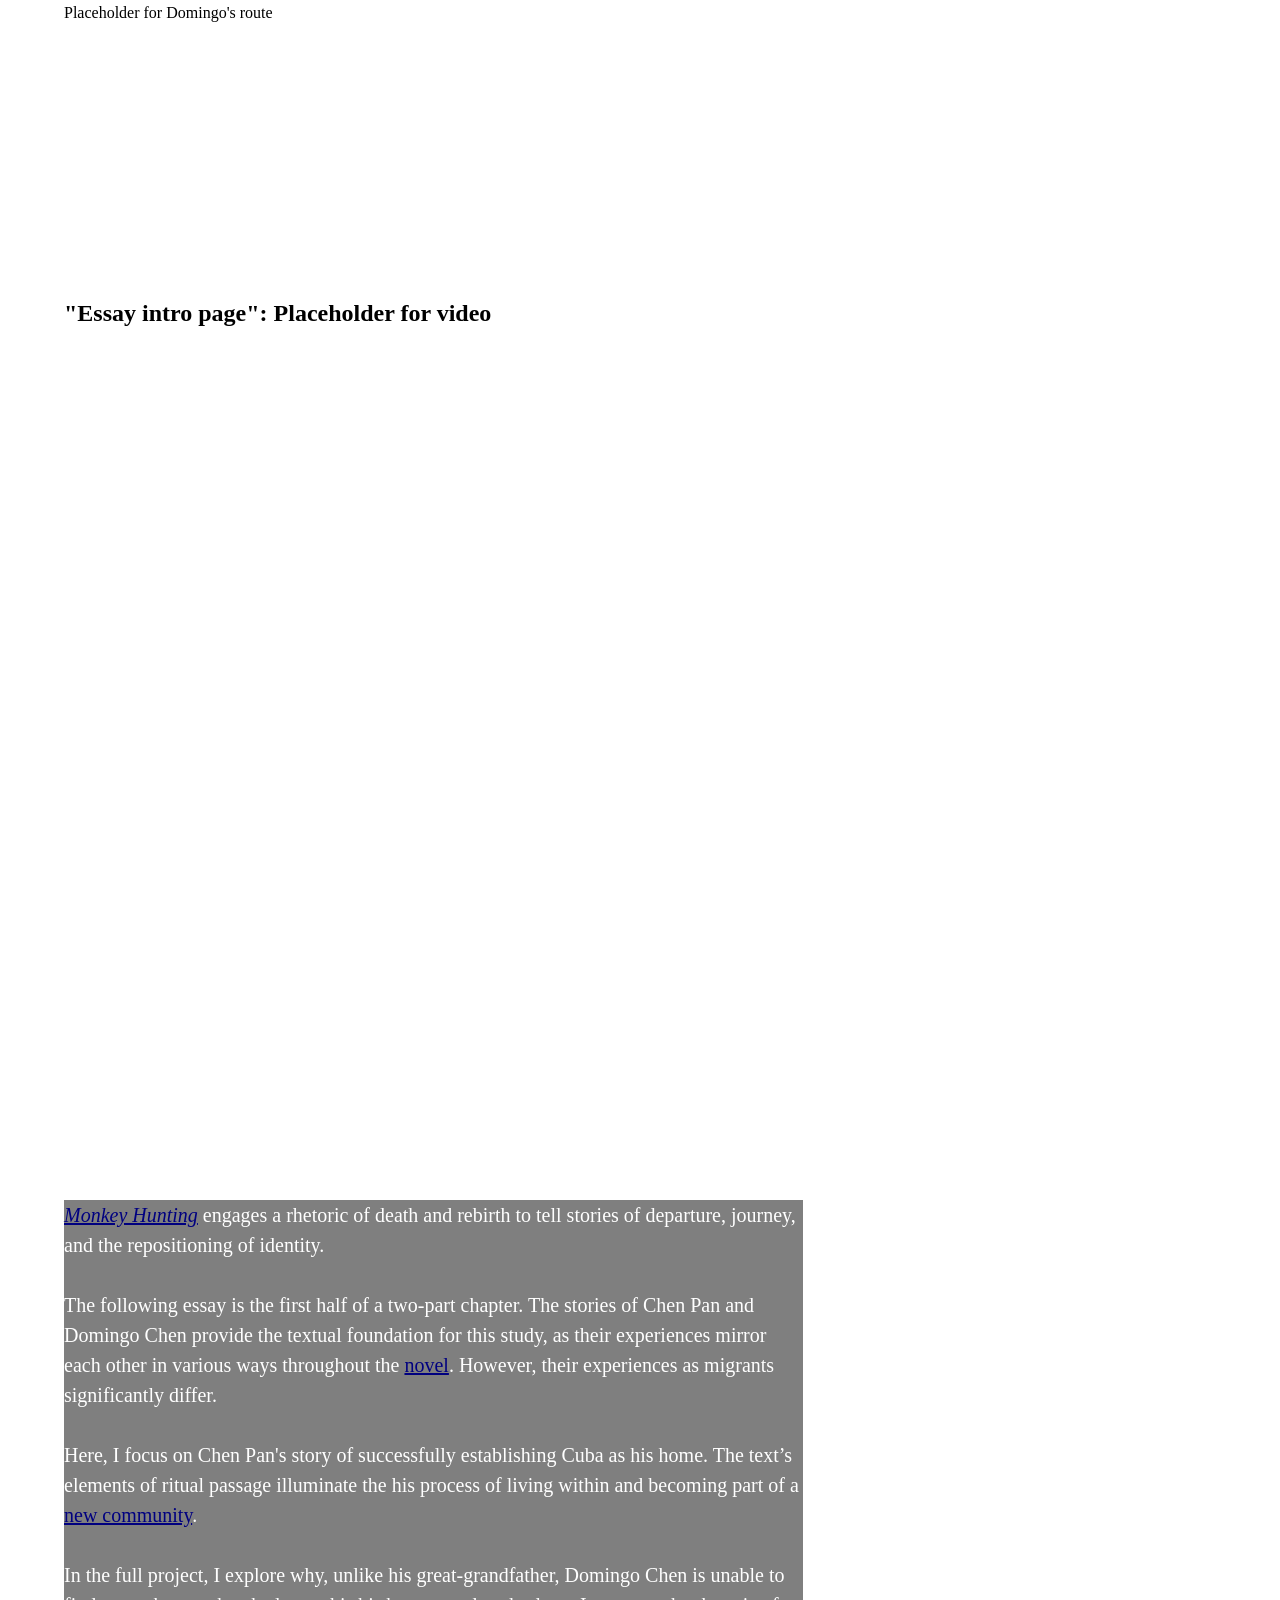
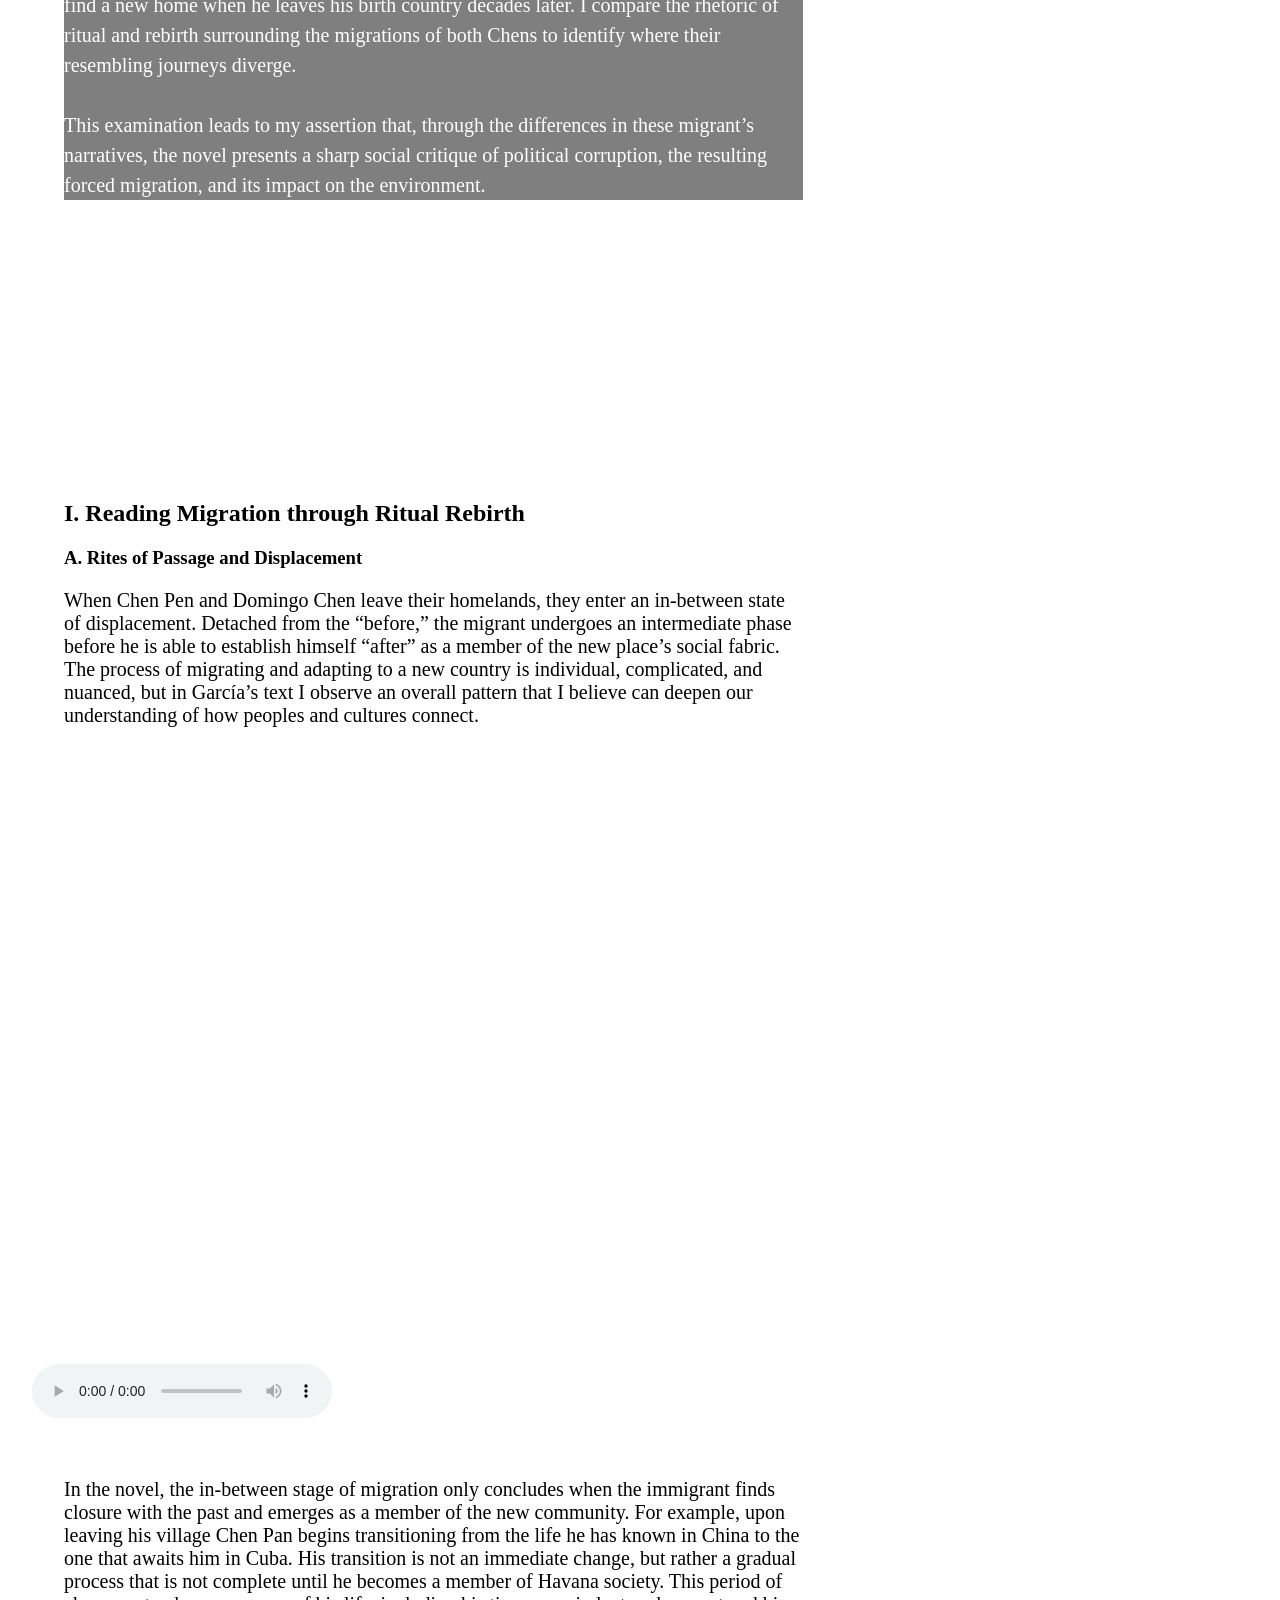
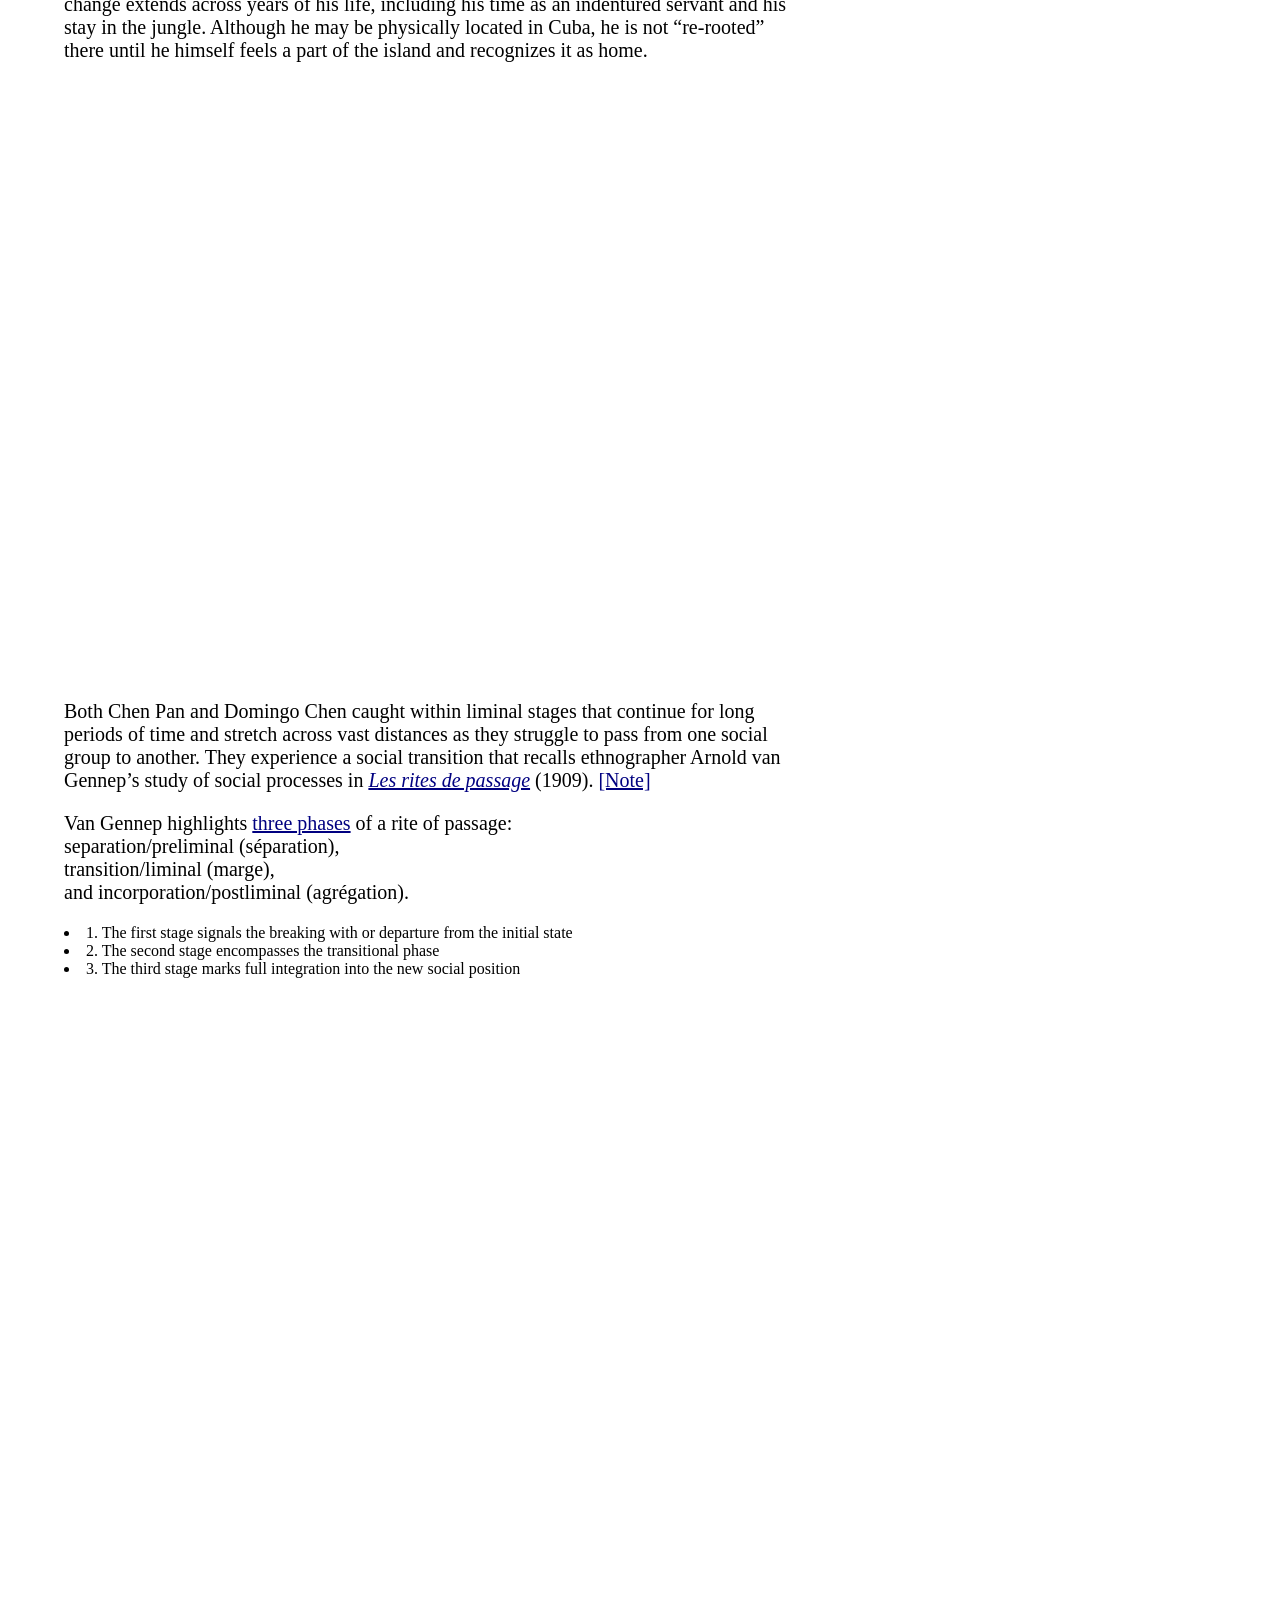
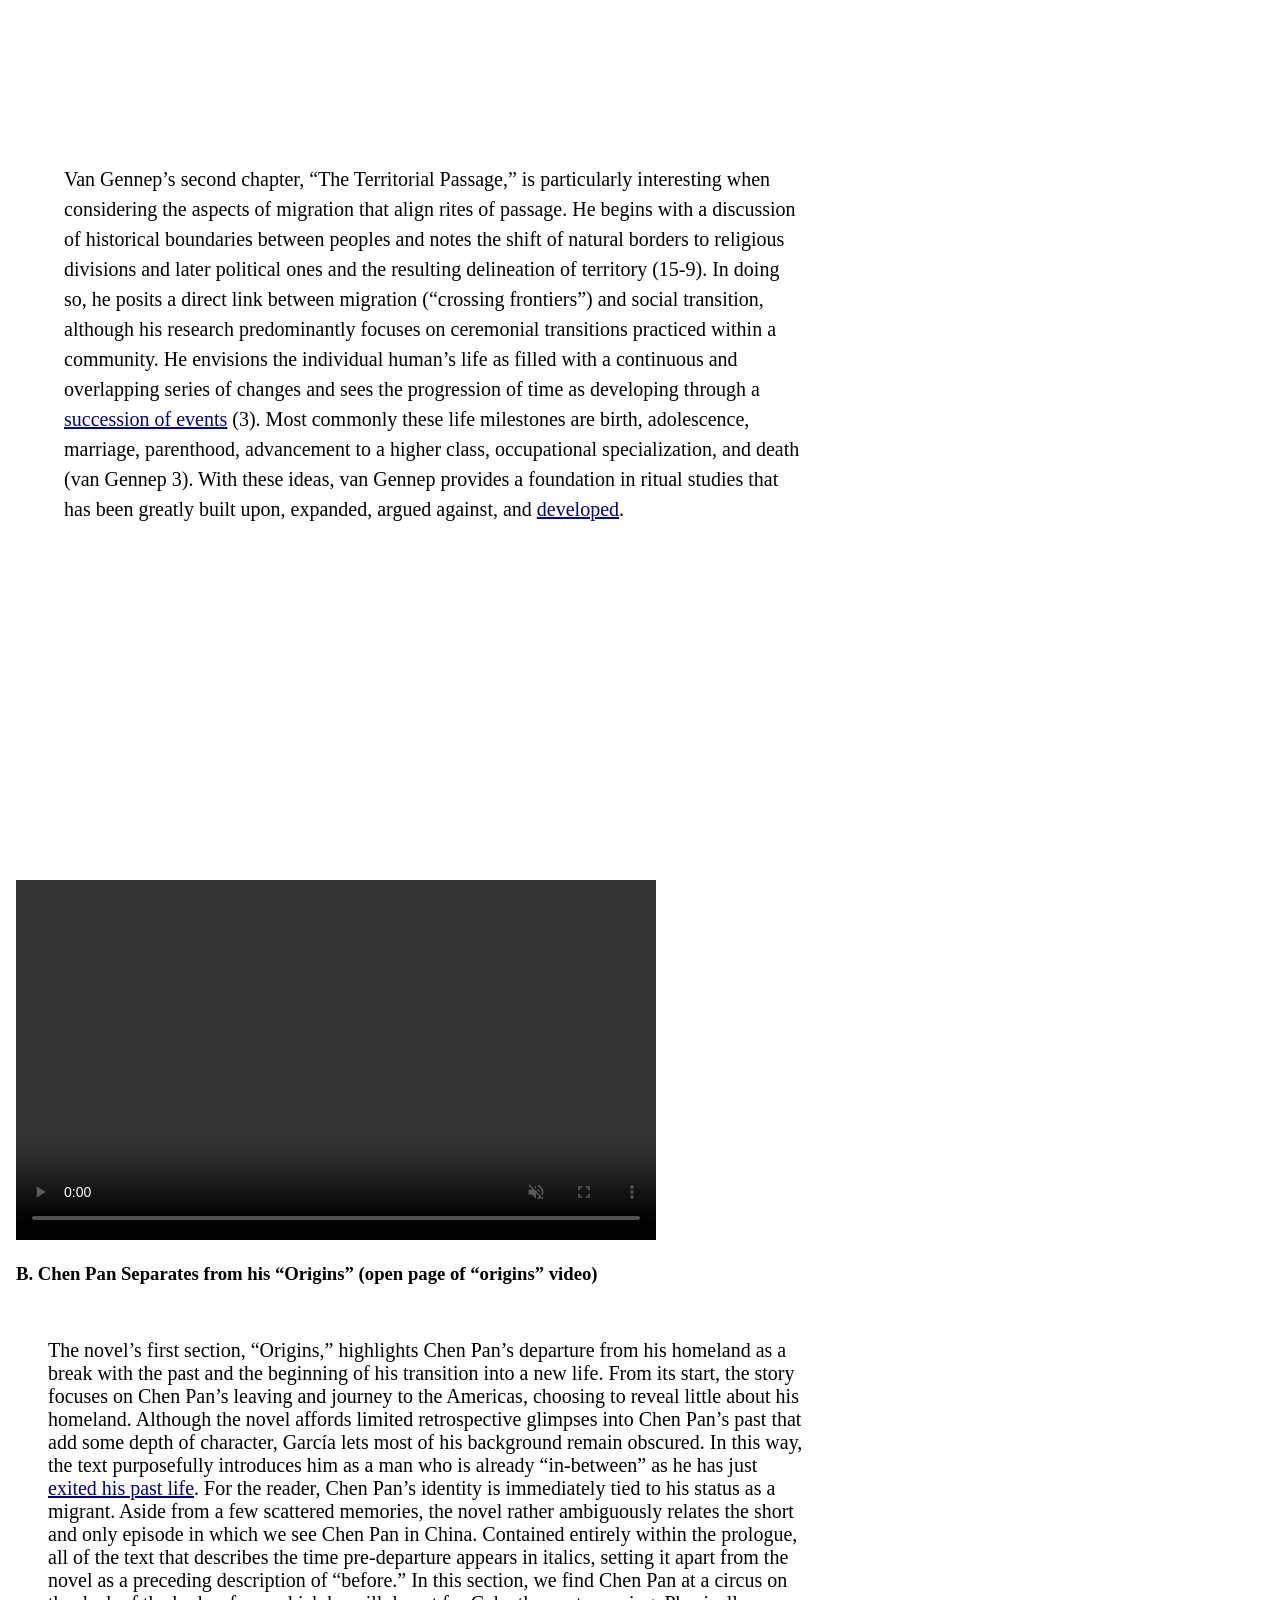
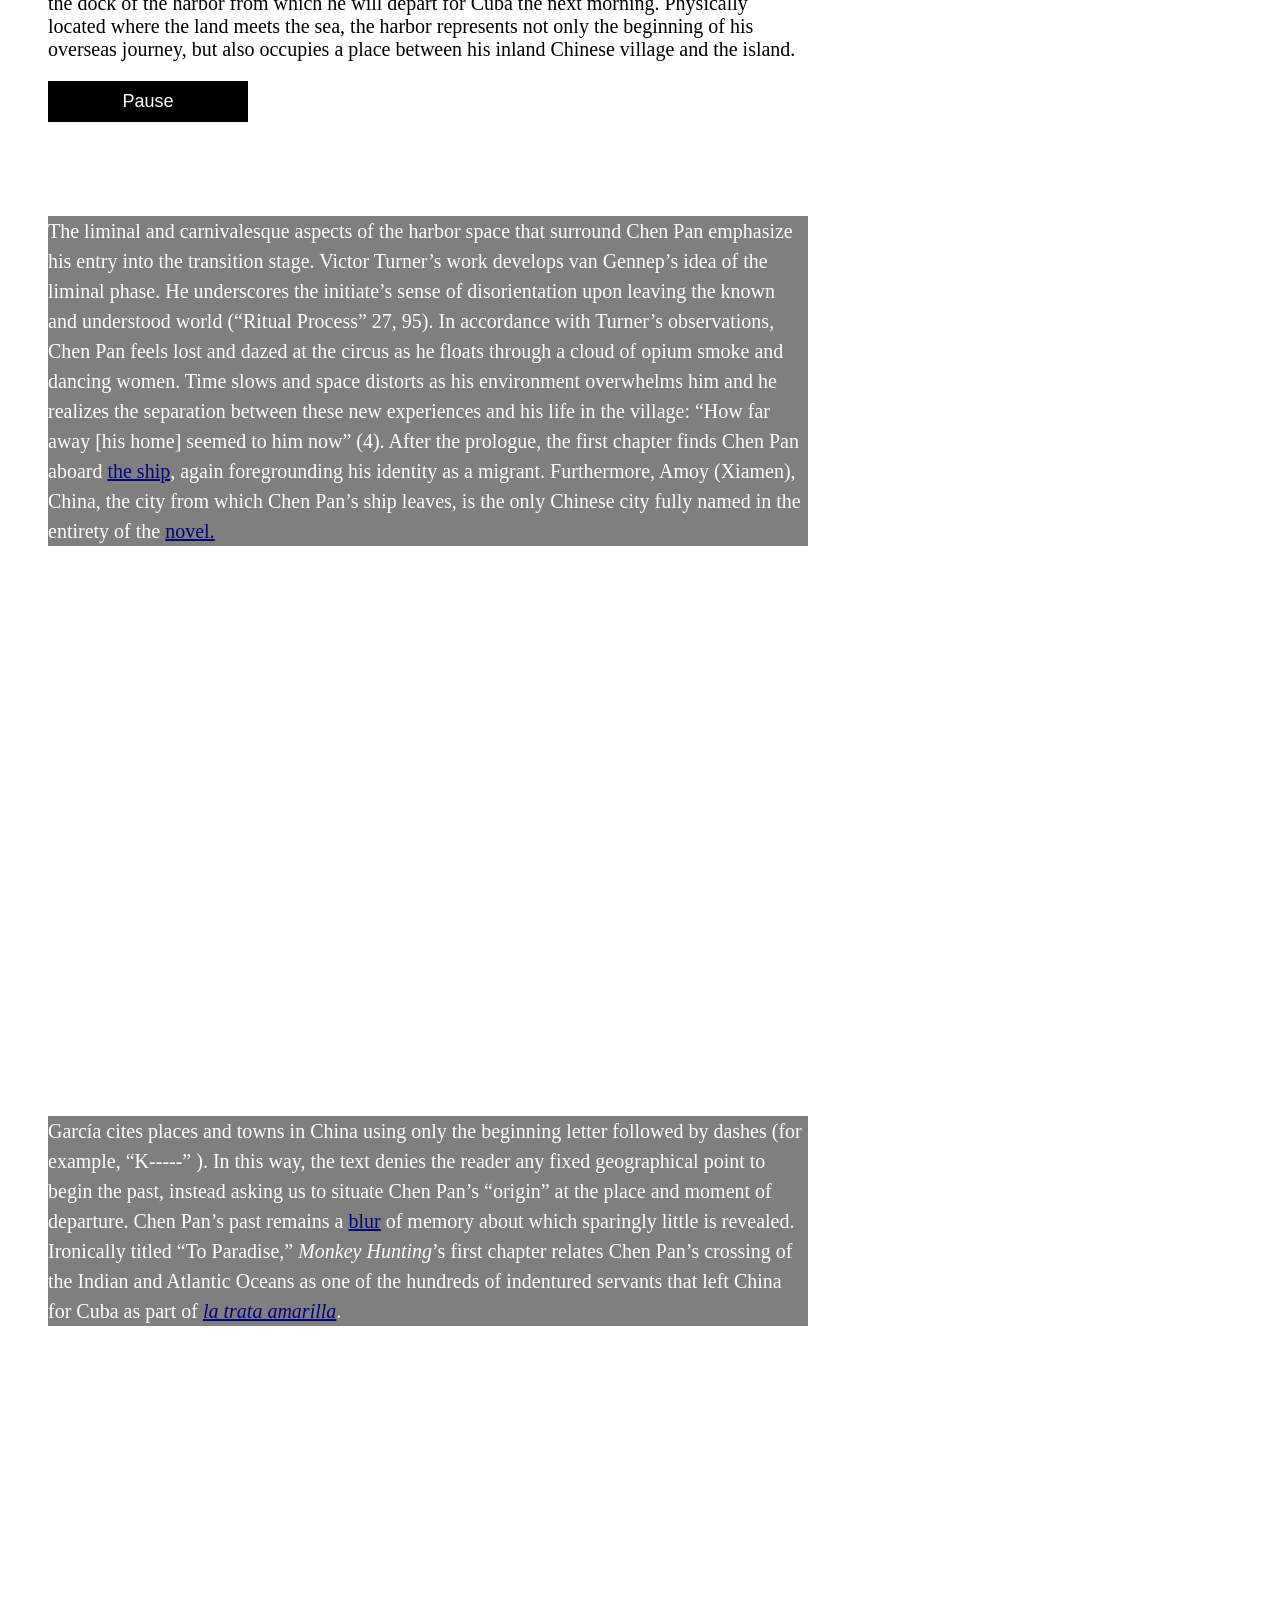
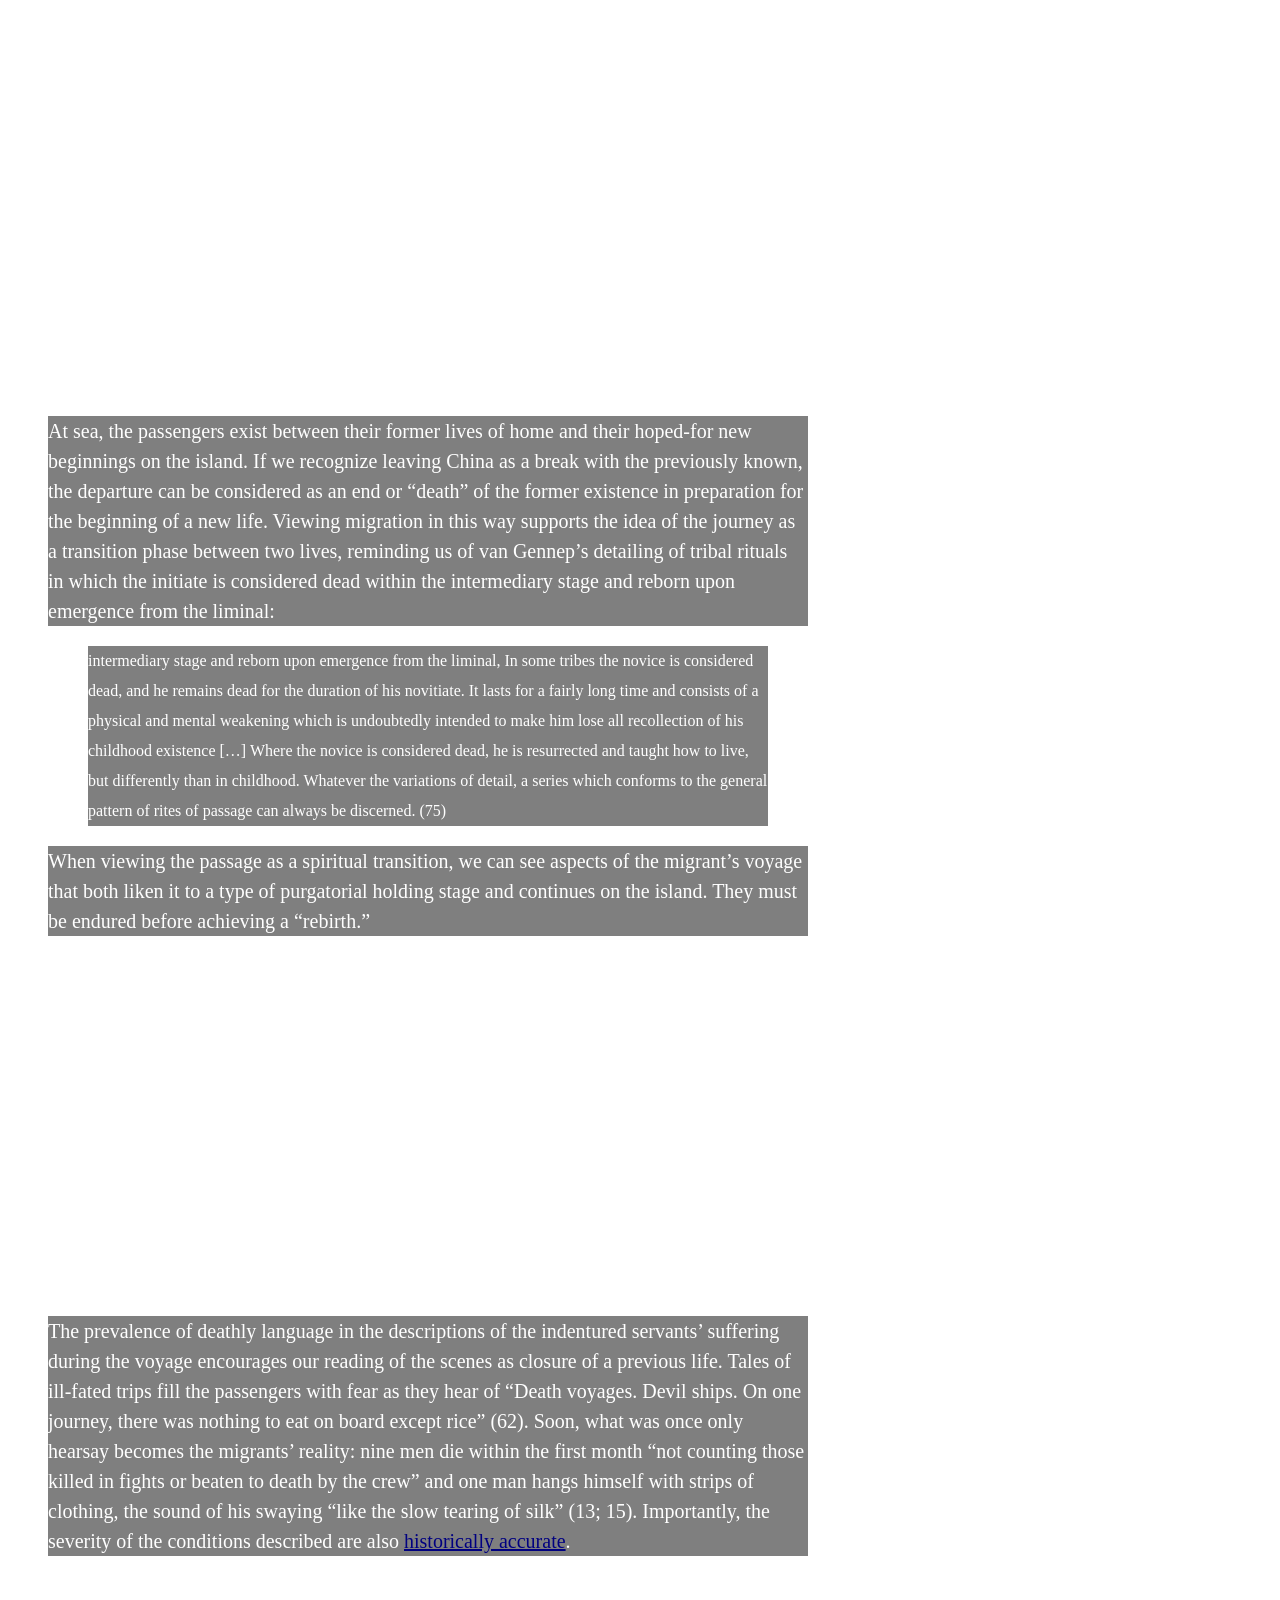
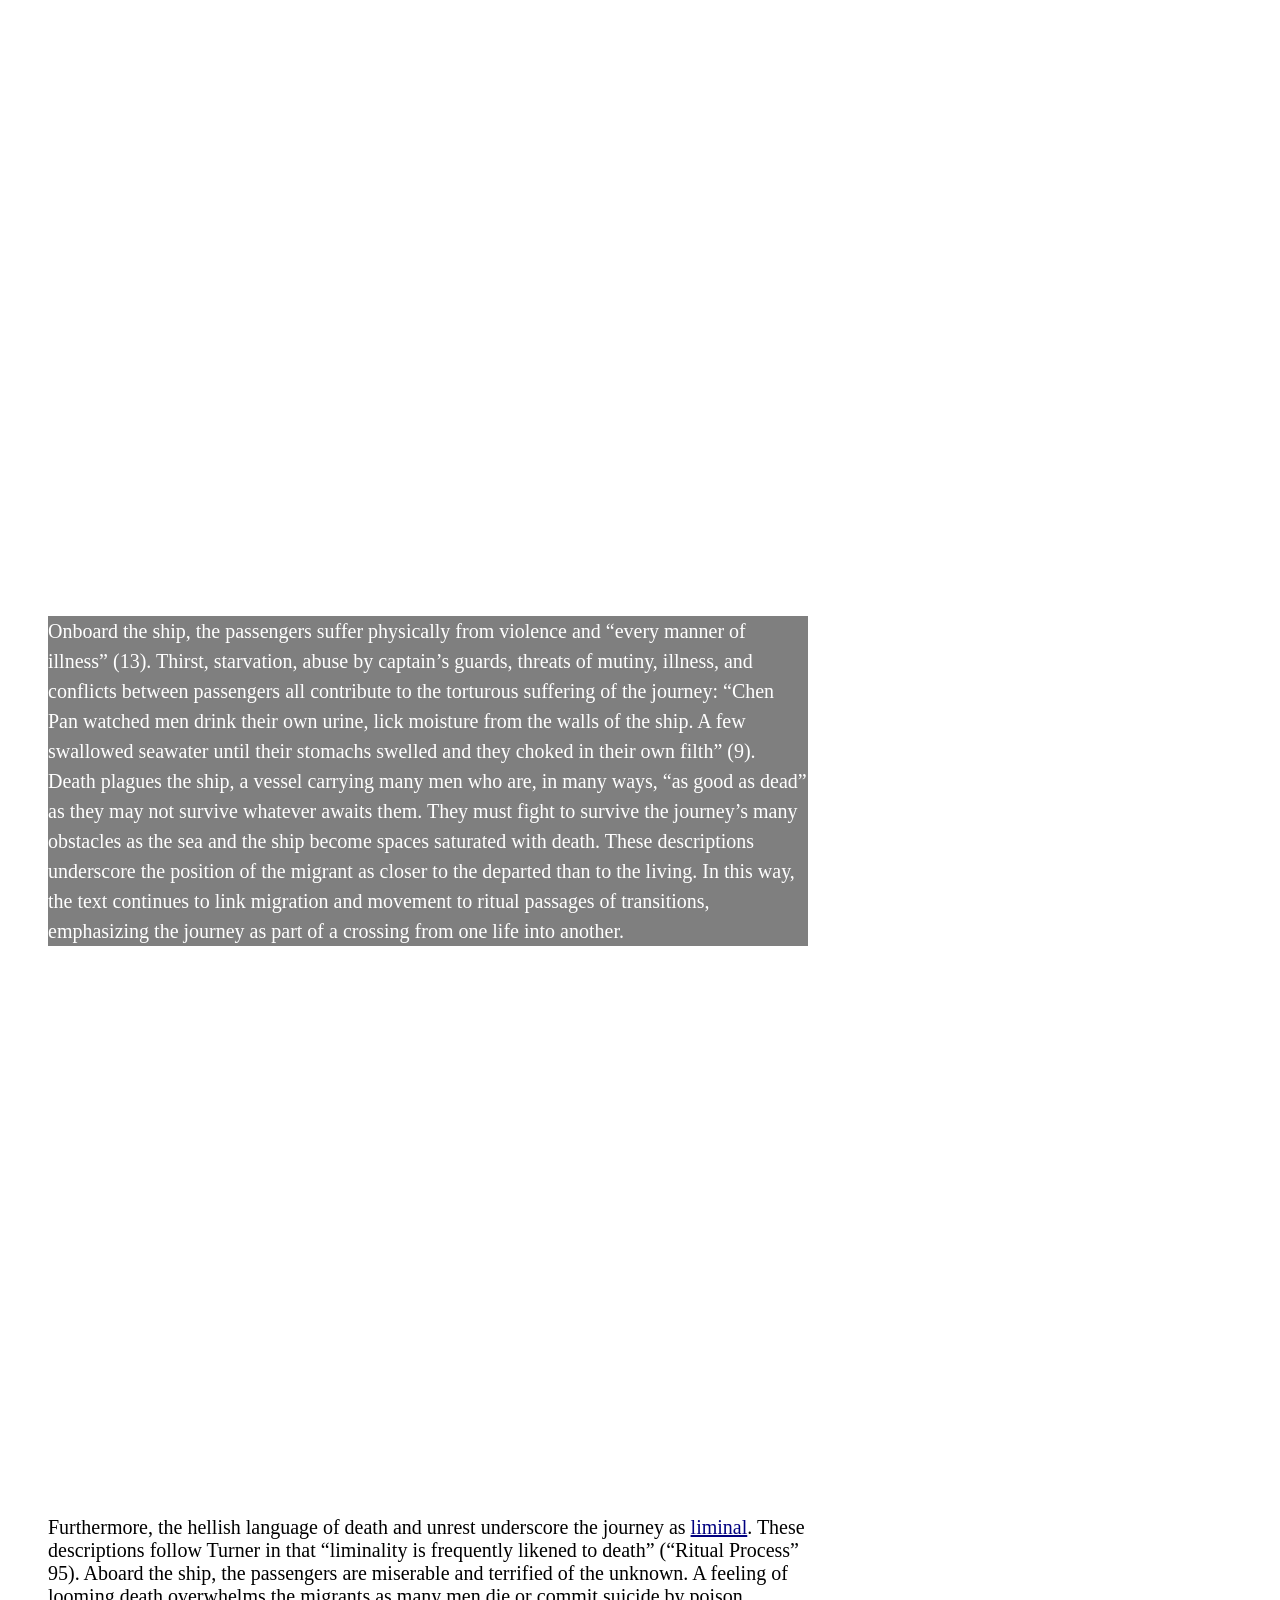
==== commit a53c23d4: "Took note out of outline, changed introduction Avoids repetition" ====
--- a/index.html
+++ b/index.html
@@ -50,9 +50,7 @@
     <p>
 
       <div class="main">
-         <p id="outlinetext">The outline below provides a way to jump to and from different topics within the text.<br>It is also possible to navigate the site by using the tabs on the sidebar menu.<br><br></p>
-
-
+         <p id="outlinetext">The outline below provides a way to jump to and from different topics within the text.<br><br><br><br></p>
        <h2>Outline</h2>
          <p id="outline_table">
            <a href="#titlepage">Title Page</a>
@@ -65,11 +63,11 @@
            <br> &nbsp&nbsp&nbsp&nbsp&nbsp&nbsp<a href="#origins">B. Chen Pan Separates from his "Origins"</a>
            <br> &nbsp&nbsp&nbsp&nbsp&nbsp&nbsp<a href="#c_p_on_the_plantation">C. Chen Pan on the Plantation</a>
            <br> &nbsp&nbsp&nbsp&nbsp&nbsp&nbsp<a href="#re-roots_himself">D. Chen Pan Exits the Liminal and Re-Roots Himself</a>
-           <br> <a href="#social_message">II. A Social Message within <i>Monkey Hunting</i>*</a>
+           <br> <a href="#social_message">II. A Social Message within <i>Monkey Hunting</i></a>
            <br> <a href="#Conclusion">III. Conclusion<br></a>
-           <br><br><br><br><br><br></p>
-
-           <p id="Outline_Note">*The following text which is the first half of a two-part chapter.<br>The second half of this research (not included on this site) explores why Domingo Chen (Chen Pan's great-grandson) is unable to find a new home in a different country. I highlight elements of the ritual process that appear in the migrations of both Chens to identify where their resembling journeys diverge. This examination leads to my assertion that the novel presents a sharp social critique of corruption, forced migration, and its effect on the environment.</p>
+           <br><br><br>
+           It is also possible to navigate the site by using the tabs on the sidebar menu.&#8594; <br><br><br><br>
+            </p>
     </section>
 
 
@@ -112,7 +110,11 @@
   </section>
    <section id="intro_to_essay2">
       <div class="main">
-         <p id="engages"><a href="#monkey_hunting" class="internal"><i>Monkey Hunting</i></a> engages a rhetoric of death and rebirth to tell stories of departure, journey, and the repositioning of identity. In this essay, I examine what the novel can tell us about the immigrant’s process of living within and becoming part of a <a href="#community" class="internal">new community</a>. The stories of Chen Pan and Domingo provide the textual foundation for this study, as their experiences mirror each other in various ways throughout the <a href="#novel" class="internal">novel</a>. Ultimately, Chen Pan's tale celebrates his successful establishment in Cuba and his full life. </p>
+         <p id="engages"><a href="#monkey_hunting" class="internal"><i>Monkey Hunting</i></a> engages a rhetoric of death and rebirth to tell stories of departure, journey, and the repositioning of identity.<br><br>
+         The following essay is the first half of a two-part chapter. The stories of Chen Pan and Domingo Chen provide the textual foundation for this study, as their experiences mirror each other in various ways throughout the <a href="#novel" class="internal">novel</a>. However, their experiences as migrants significantly differ.<br><br>
+         Here, I focus on Chen Pan's story of successfully establishing Cuba as his home. The text’s elements of ritual passage illuminate the his process of living within and becoming part of a <a href="#community" class="internal">new community</a>.<br><br>
+         In the full project, I explore why, unlike his great-grandfather, Domingo Chen is unable to find a new home when he leaves his birth country decades later.  I compare the rhetoric of ritual and rebirth surrounding the migrations of both Chens to identify where their resembling journeys diverge.<br><br>
+         This examination leads to my assertion that, through the differences in these migrant’s narratives, the novel presents a sharp social critique of political corruption, the resulting forced migration, and its impact on the environment.</p>
       </div>
       <div class="sidebar" id="monkey_hunting">
          <p>As Jade Tsui-yu Lee points out, the title alludes to the trickster figure of Chinese legend, a monkey named Sun Wukong who appears in the 16th century novel Journey to the West (127). Begoña Toral Alemán concisely summarizes WuKong’s story and notes its influence on García’s novel: “A rasgos generales, este libro [. . .] recoge las aventuras del monje Hsuan Chwang en su largo peregrinaje a la India en busca de escrituras budistas; una odisea en la que le acompañan cuatro discípulos que se enfrentan a toda clase de peligros, incluyendo demonios y monstruos” (95).</p>
--- a/style.css
+++ b/style.css
@@ -163,6 +163,7 @@
 
 #outline_table {
     line-height: 40px;
+    color: white;
 
 }
 
@@ -173,14 +174,6 @@
   line-height: 30px;
 }
 
-#Outline_Note {
-  float:none;
-  clear:inherit;
-  color: white;
-  line-height: 25px;
-  font-size: 18px;
-  background-color: rgba(1,1,1,.5);
-}
 
 #monkey_overview {
   background-image: url('assets/photos/familytree.jpg');
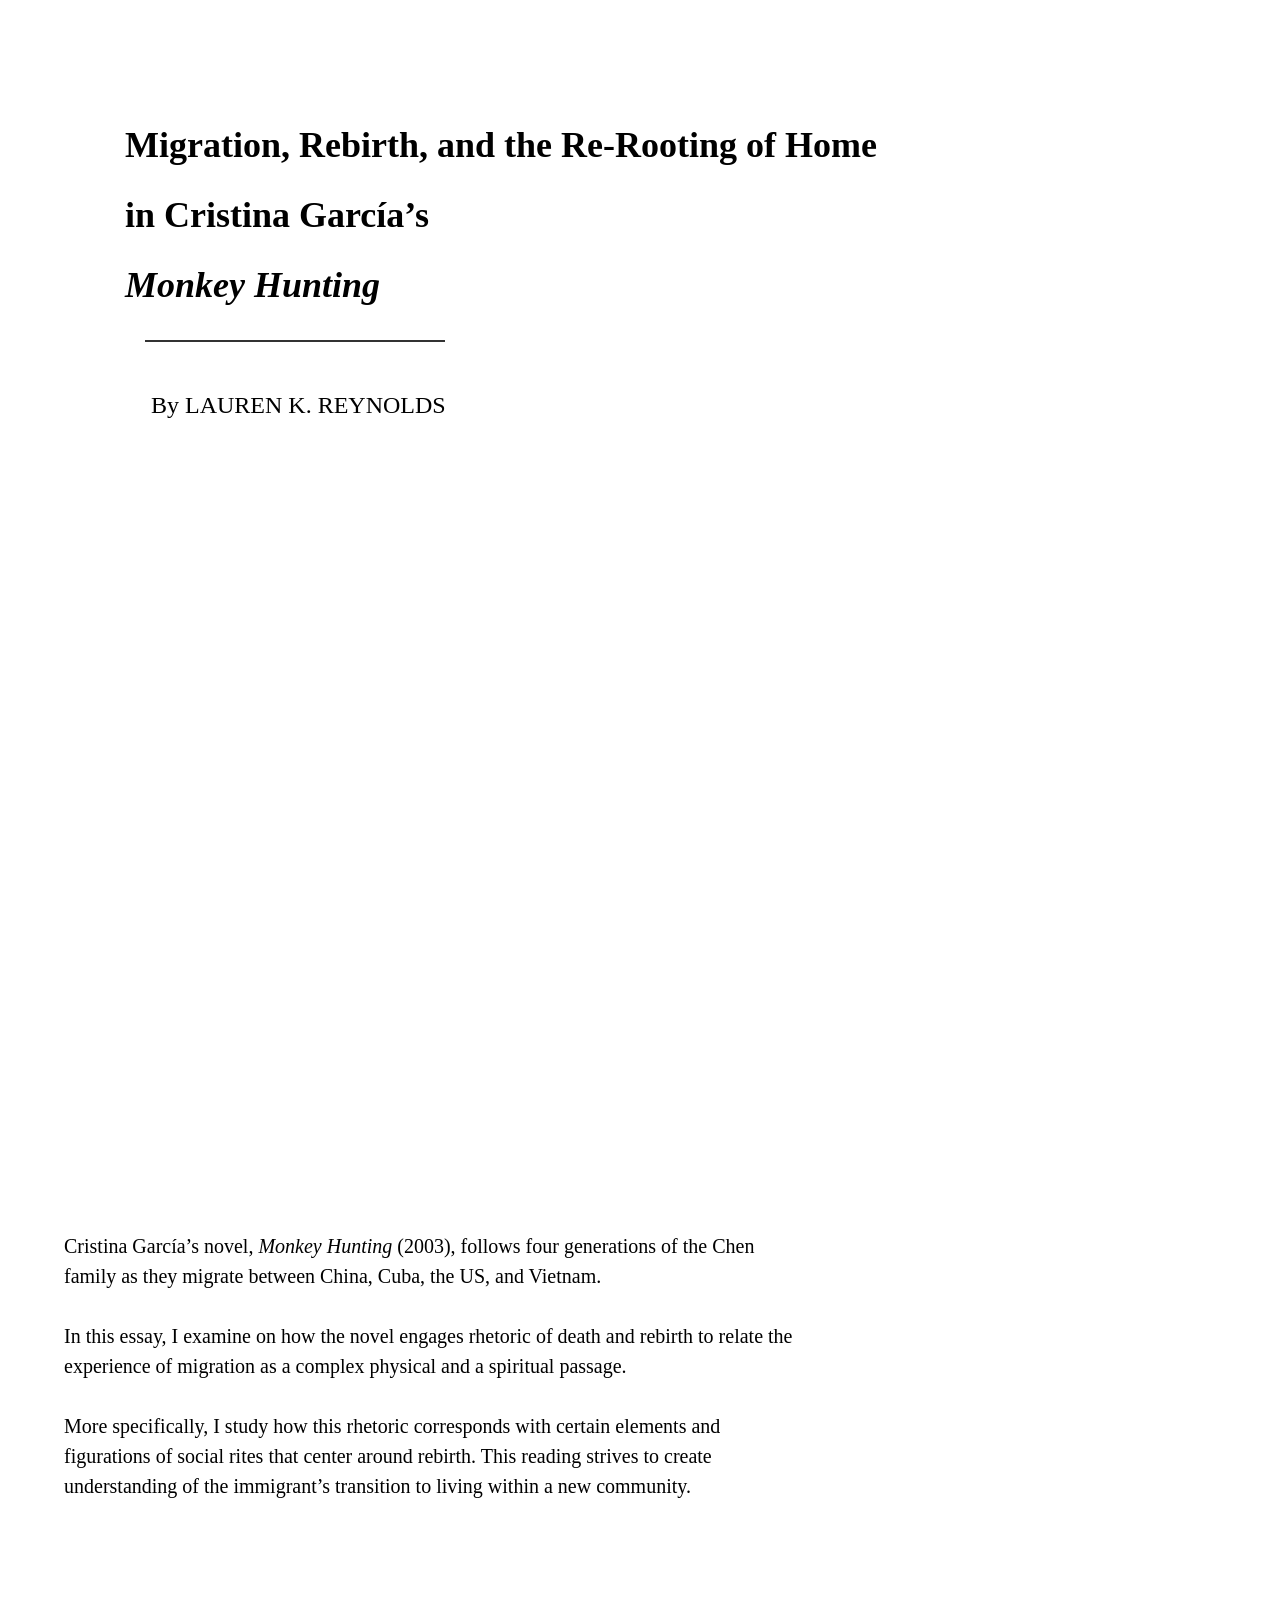
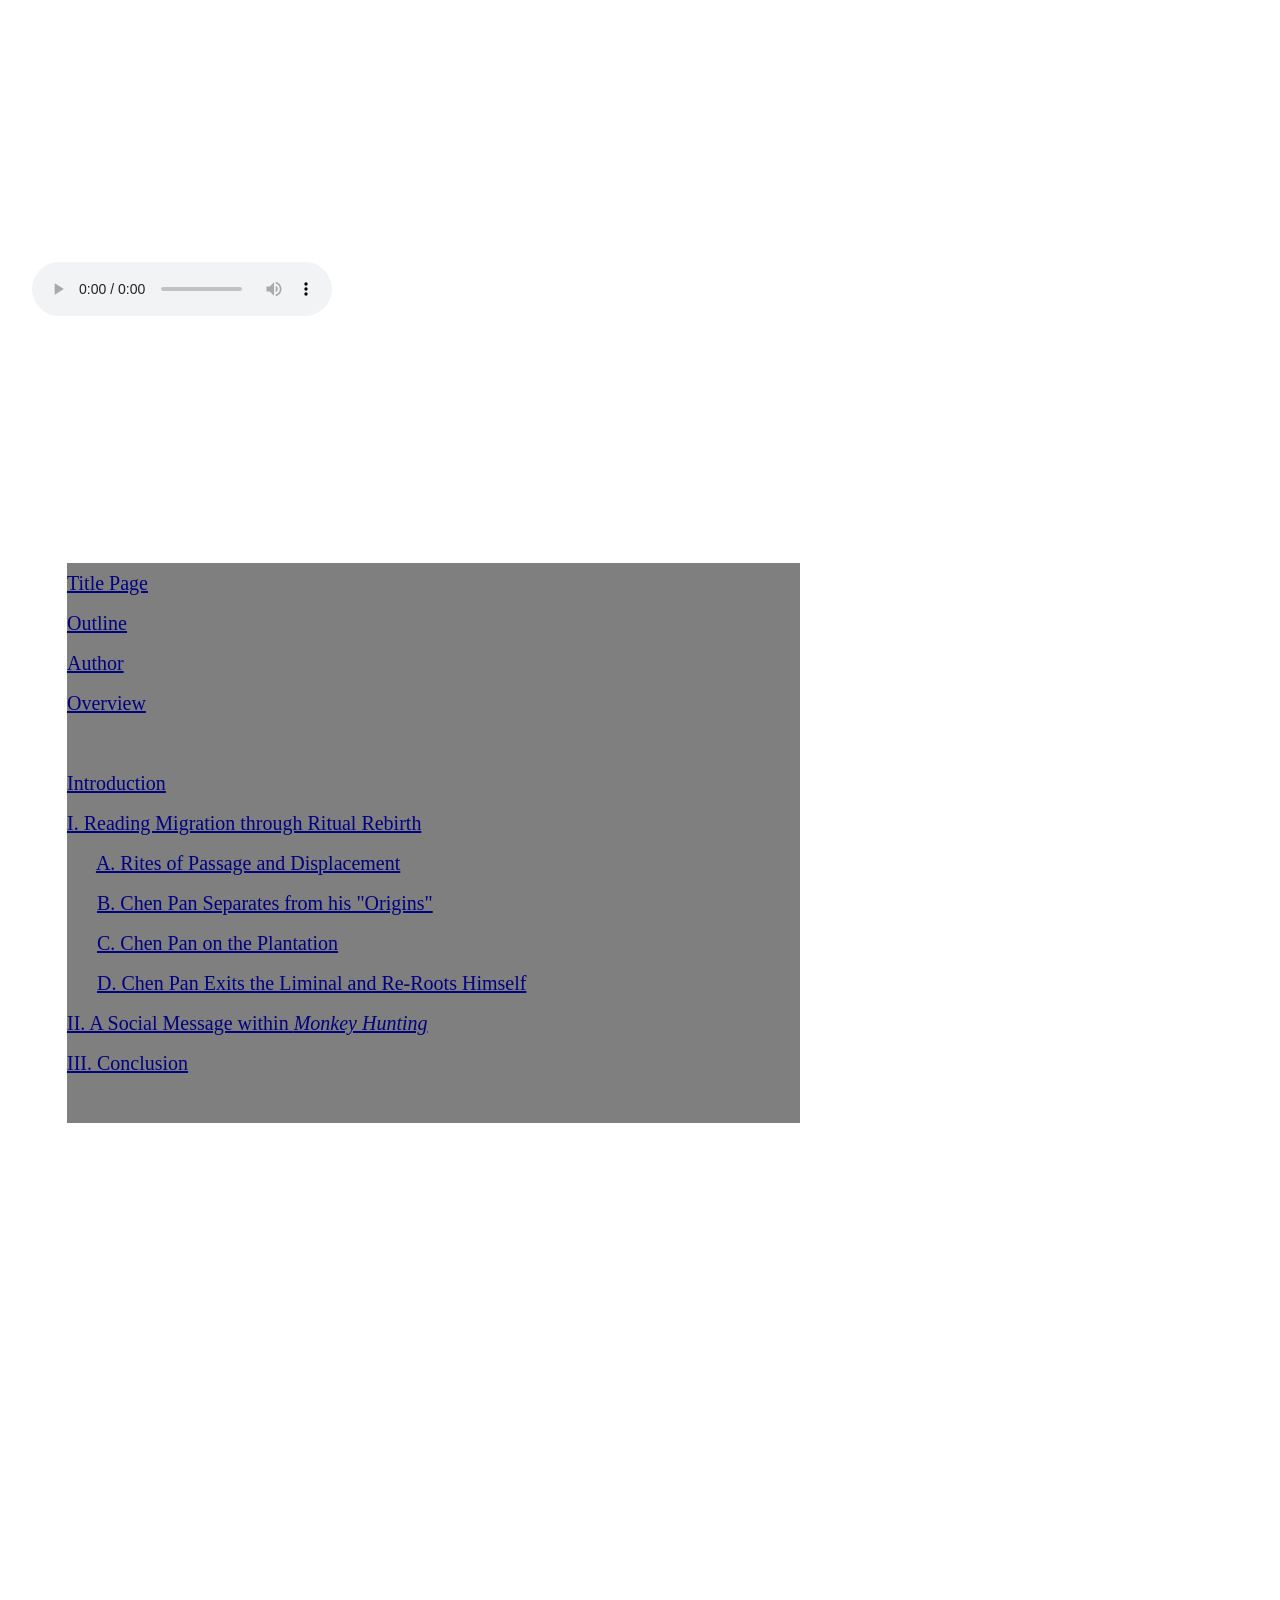
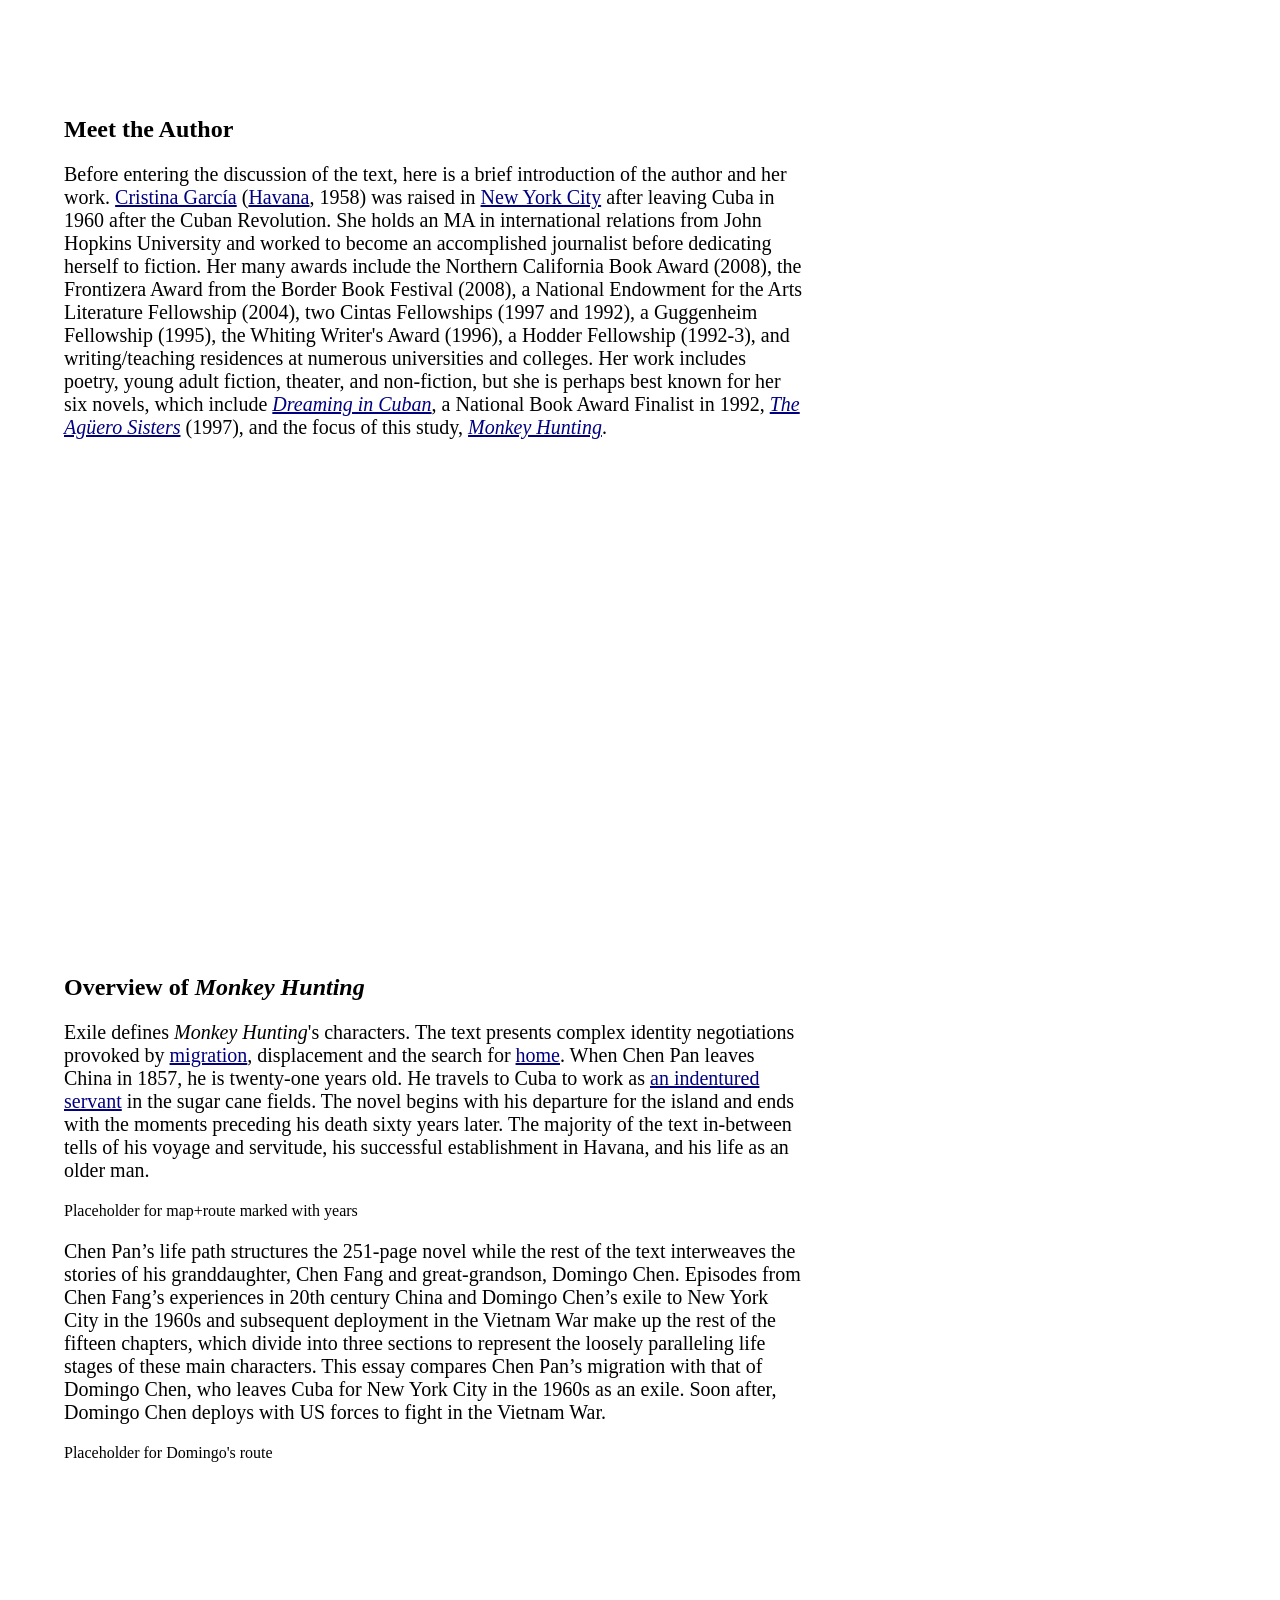
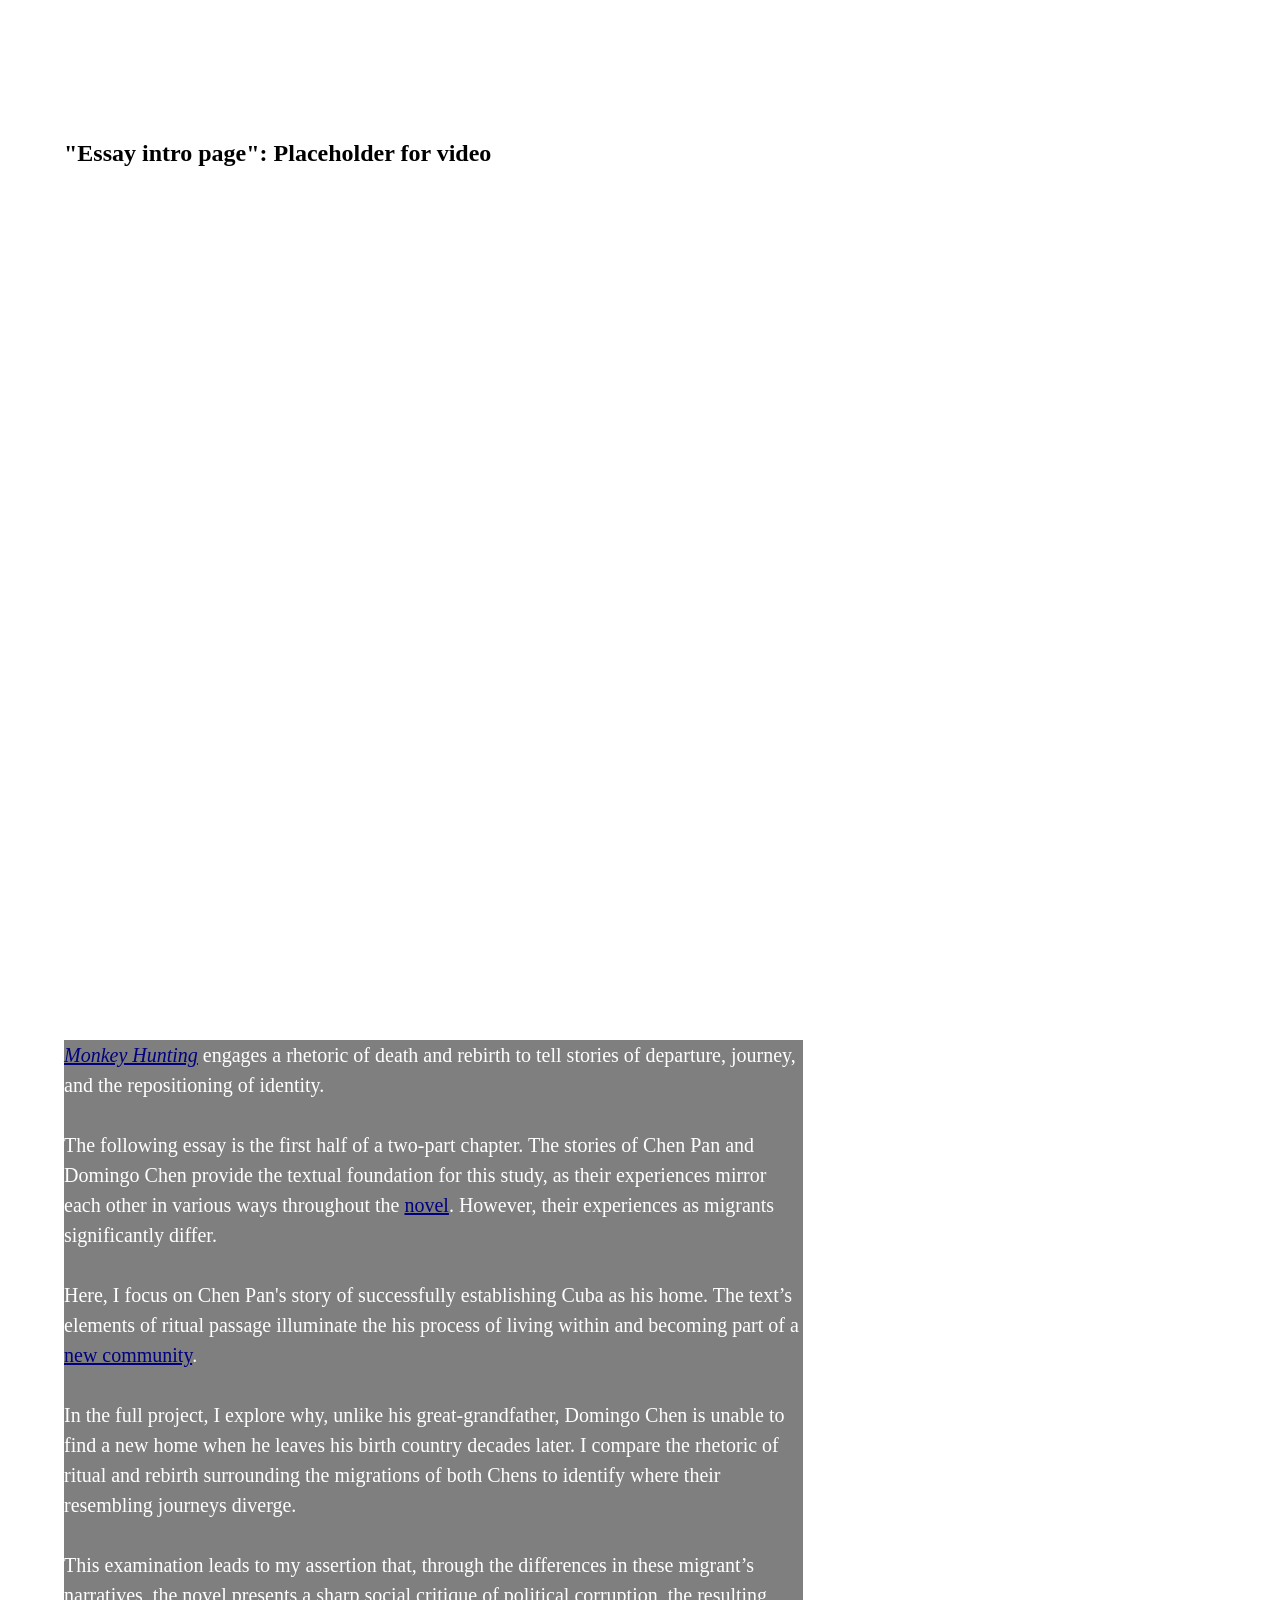
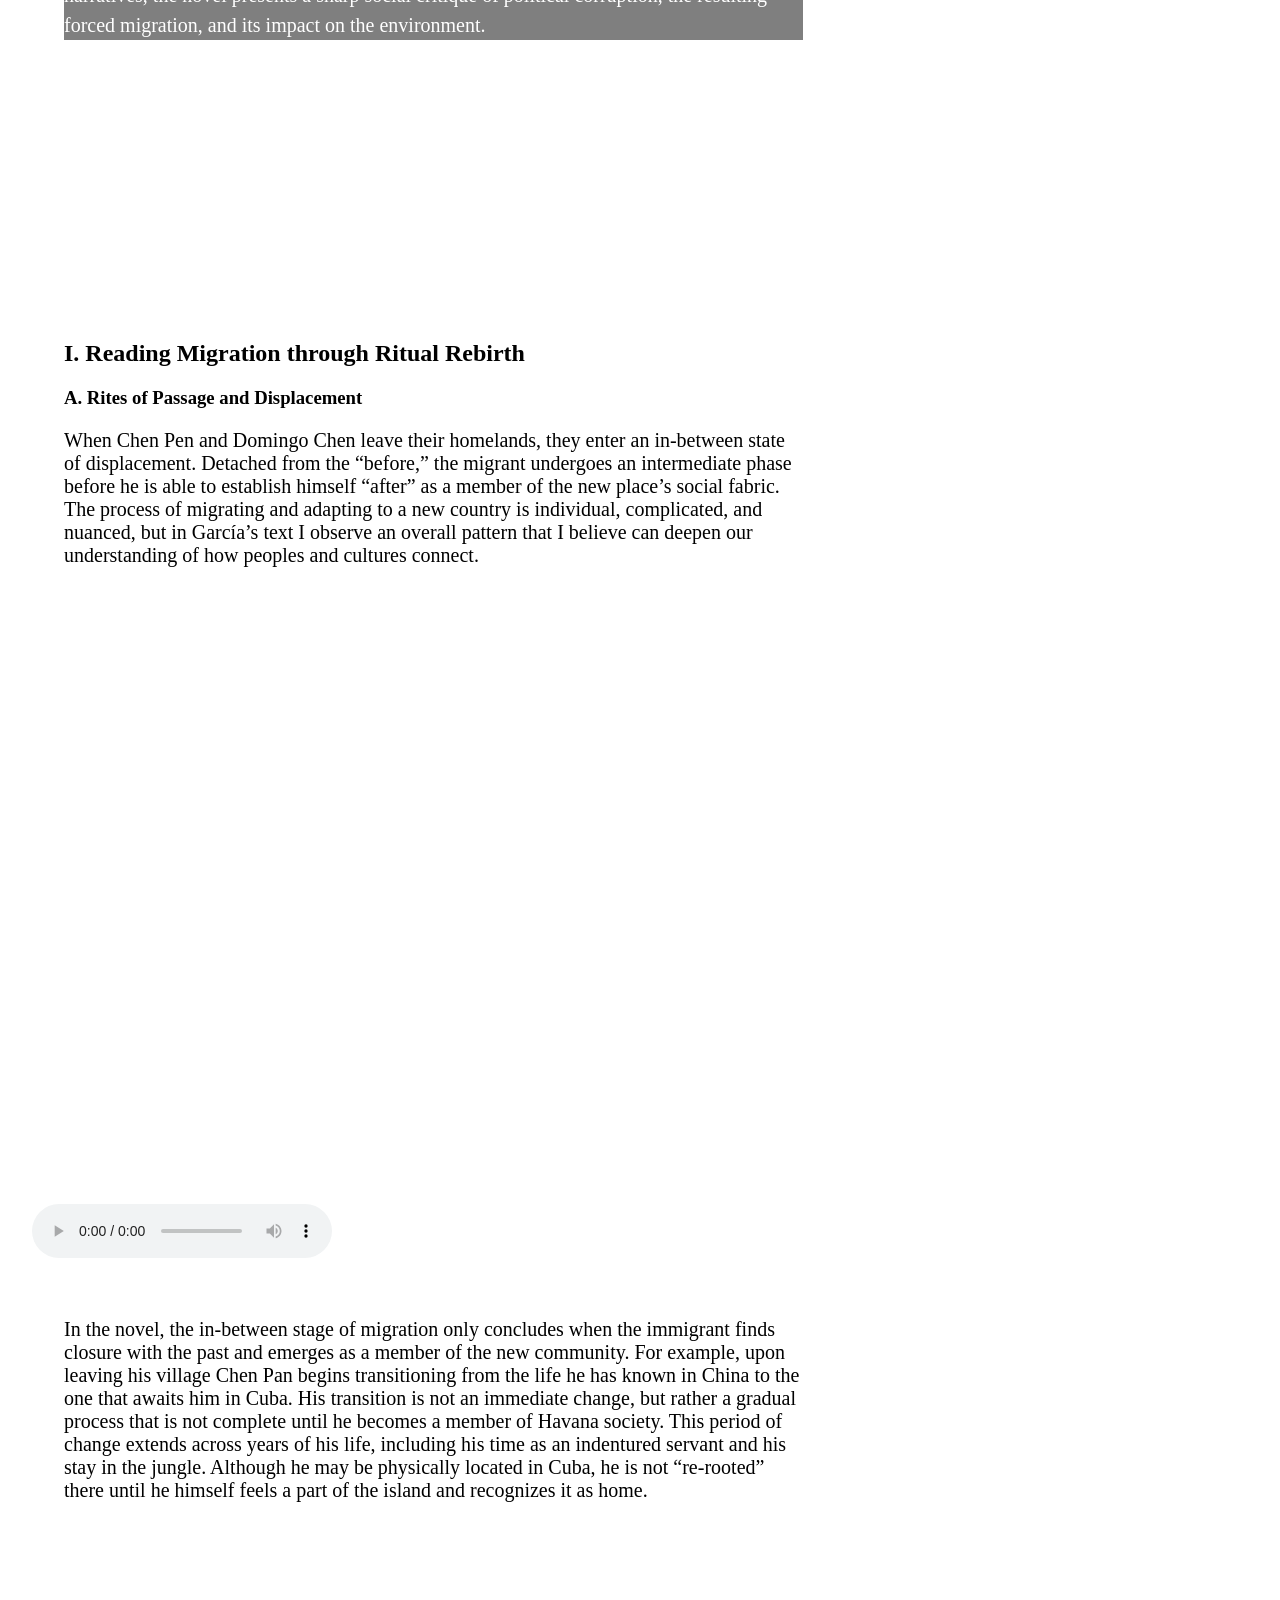
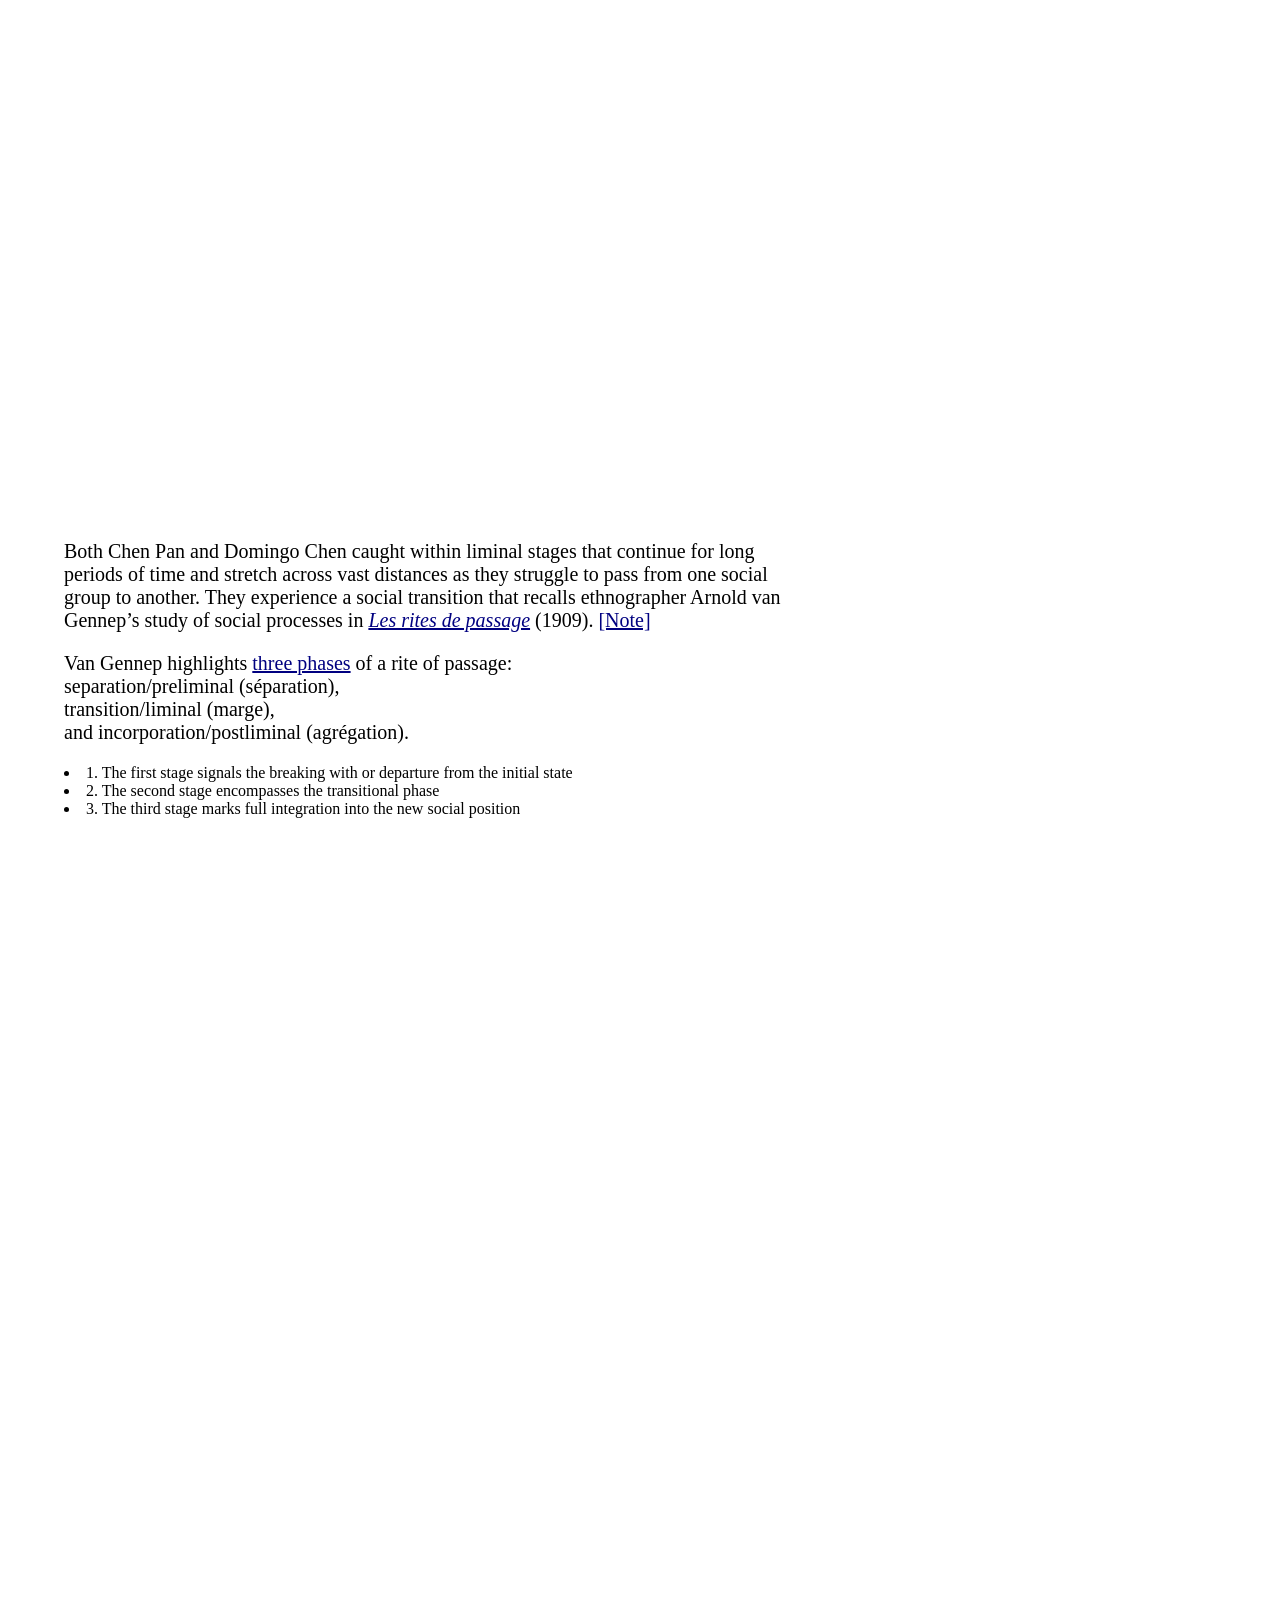
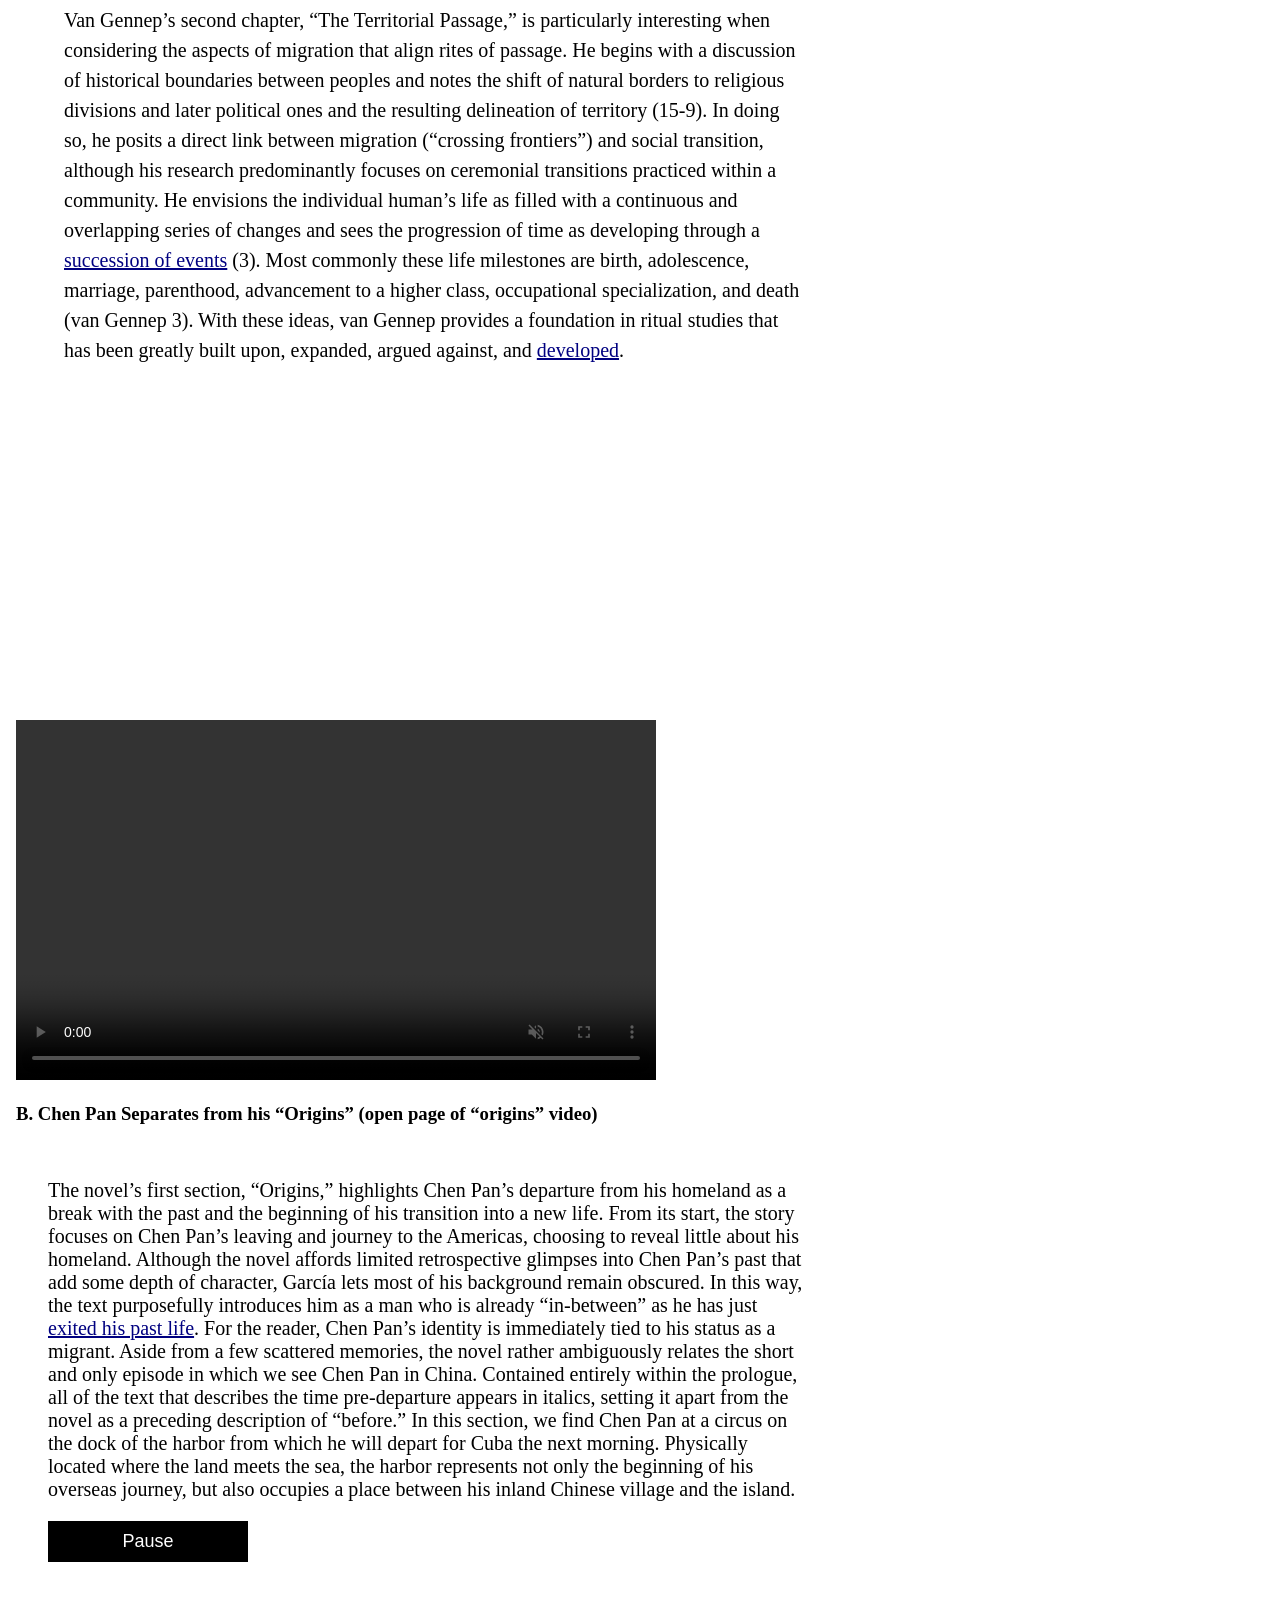
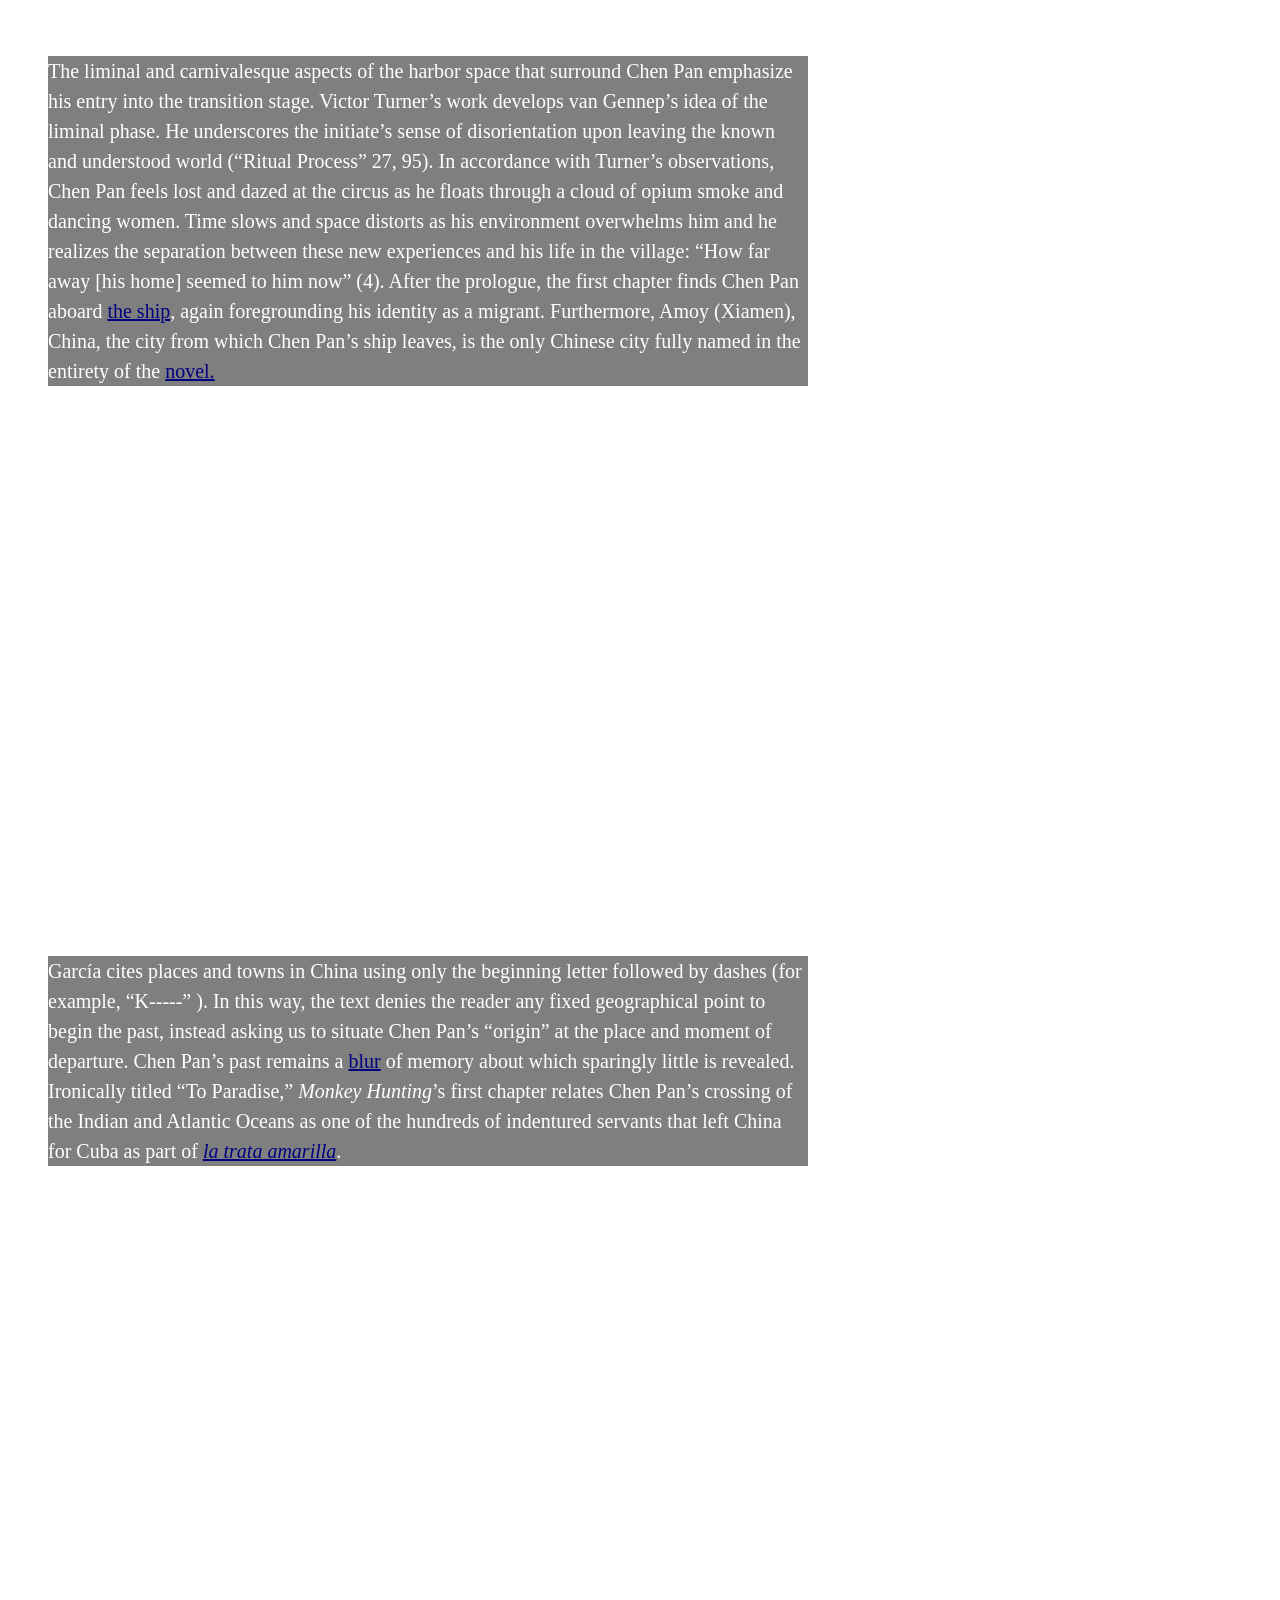
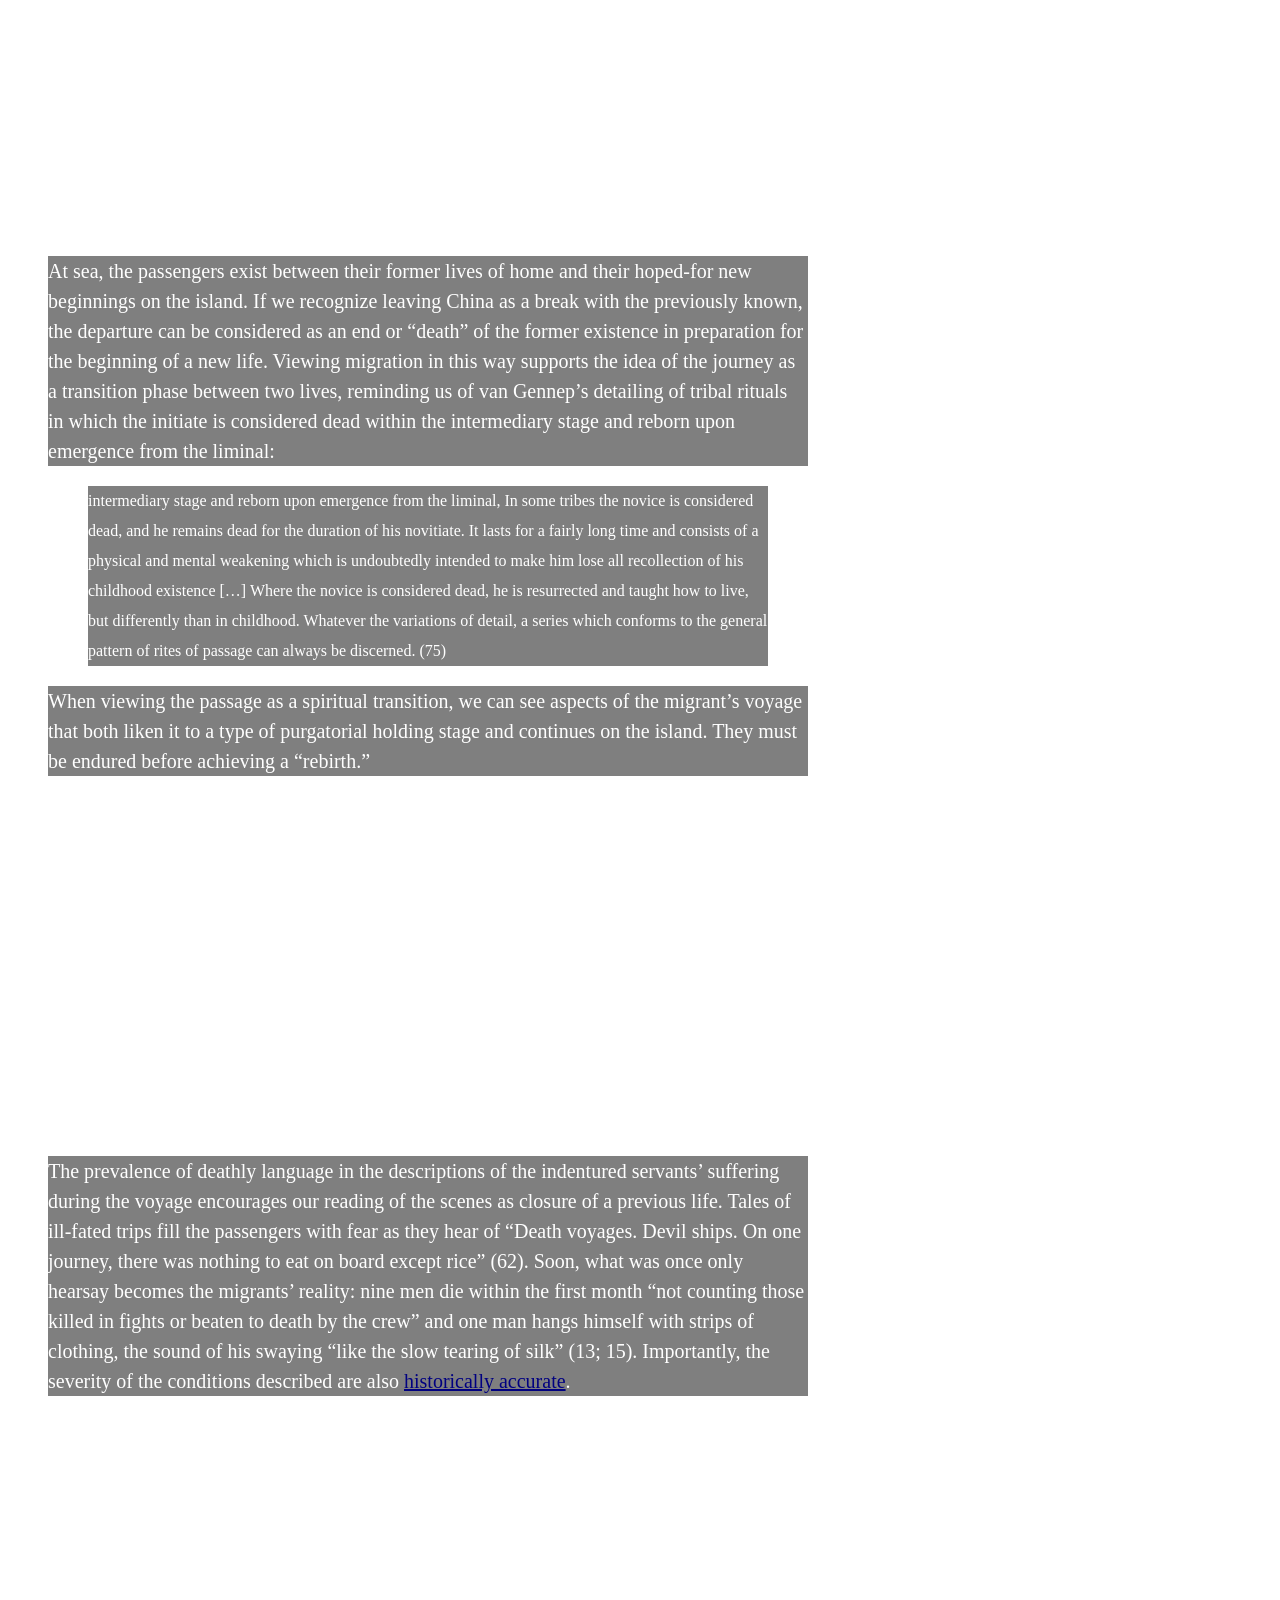
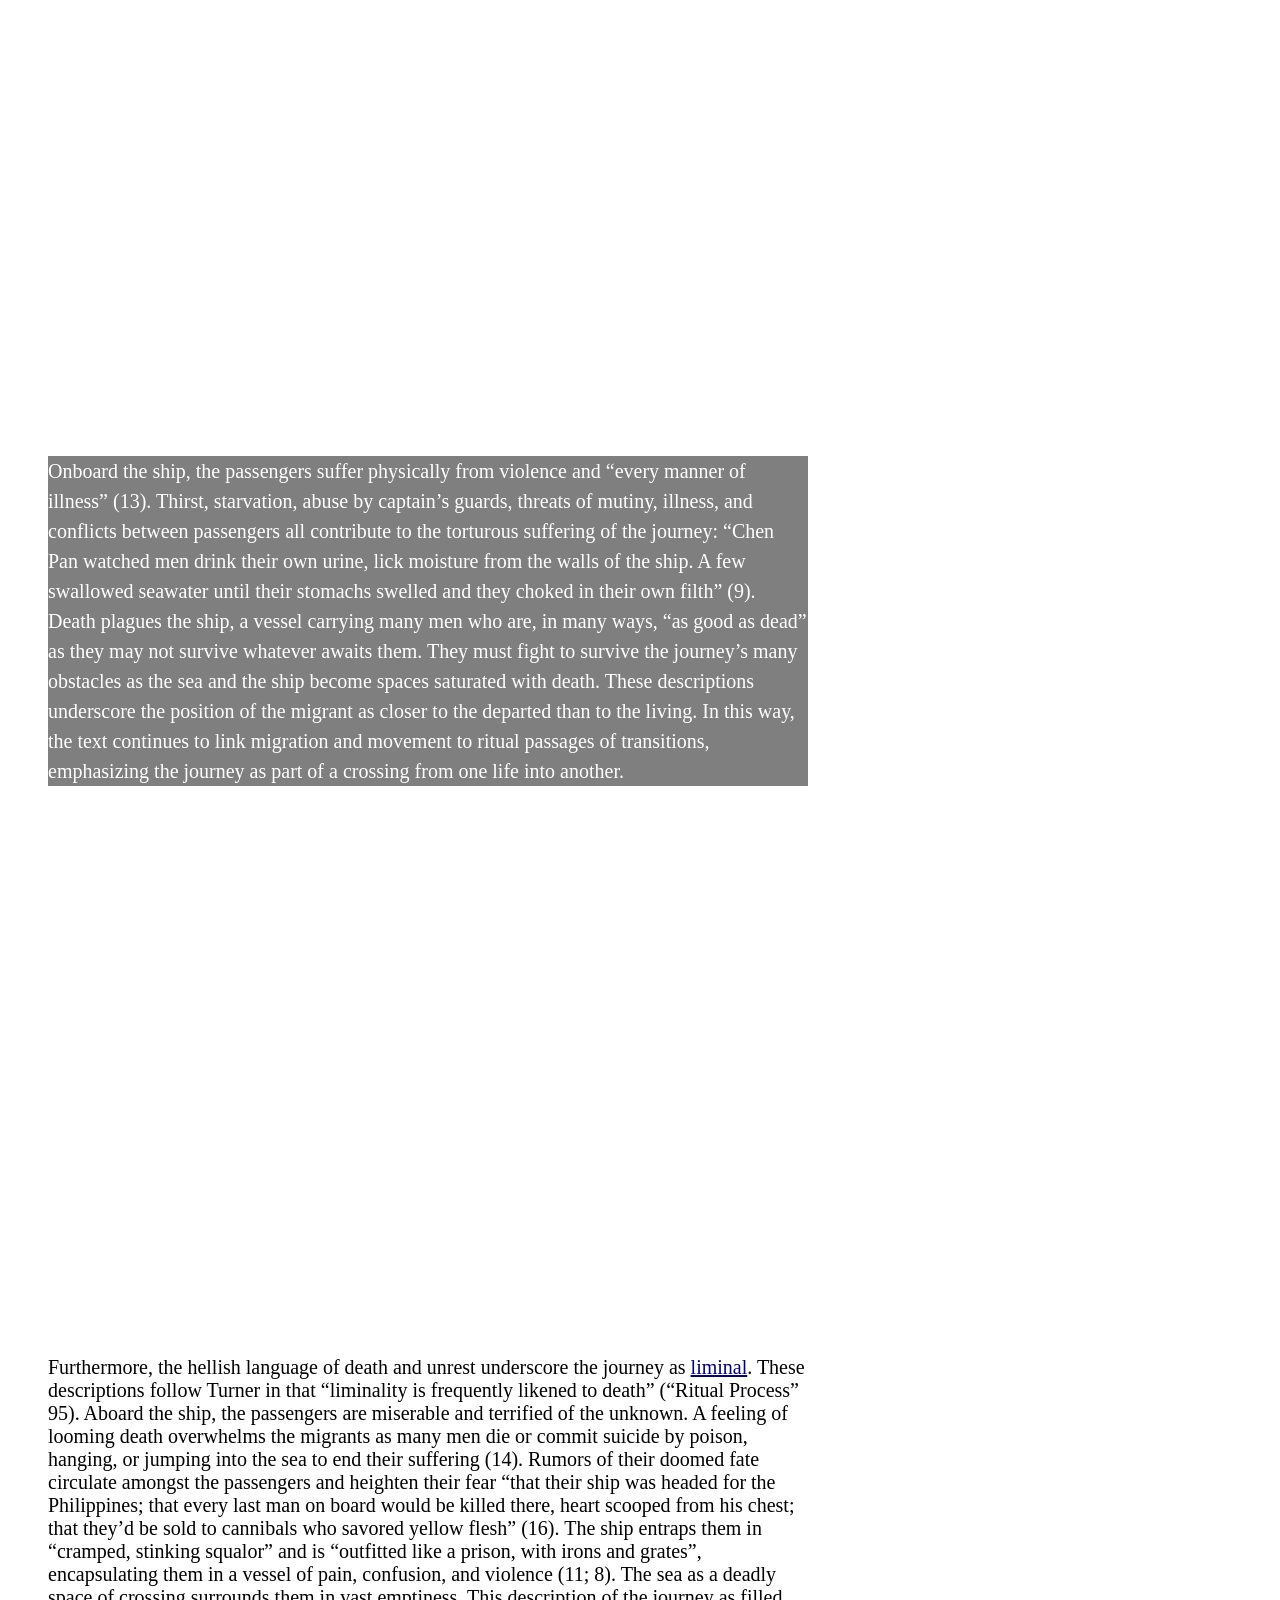
==== commit bd84d1ac: "Added a Box Some edits, added a box, tried to figure out internal links - did not work" ====
--- a/index.html
+++ b/index.html
@@ -50,8 +50,8 @@
     <p>
 
       <div class="main">
-         <p id="outlinetext">The outline below provides a way to jump to and from different topics within the text.<br><br><br><br></p>
-       <h2>Outline</h2>
+         <p id="outlinetext">The outline below provides a way to jump to and from different topics within the text.<br><br><br></p>
+       <h2>Outline<br><br></h2>
          <p id="outline_table">
            <a href="#titlepage">Title Page</a>
            <br> <a href="#outline">Outline</a>
@@ -64,9 +64,11 @@
            <br> &nbsp&nbsp&nbsp&nbsp&nbsp&nbsp<a href="#c_p_on_the_plantation">C. Chen Pan on the Plantation</a>
            <br> &nbsp&nbsp&nbsp&nbsp&nbsp&nbsp<a href="#re-roots_himself">D. Chen Pan Exits the Liminal and Re-Roots Himself</a>
            <br> <a href="#social_message">II. A Social Message within <i>Monkey Hunting</i></a>
-           <br> <a href="#Conclusion">III. Conclusion<br></a>
-           <br><br><br>
-           It is also possible to navigate the site by using the tabs on the sidebar menu.&#8594; <br><br><br><br>
+           <br> <a href="#Conclusion">III. Conclusion<br><br></a>
+         </p>
+         <p id=sidebarnote>
+           <br><br>
+           It is also possible to navigate the site by using the tabs on the sidebar menu.&#8594; <br><br><br>
             </p>
     </section>
 
@@ -76,14 +78,14 @@
    <section id="Author">
        <div class="main">
             <h2>Meet the Author</h2>
-		      <p >Before entering the discussion of the text, here is a brief introduction of the author and her work. <a href="https://www.cristinagarcianovelist.com/" class="external" target="_blank">Cristina García</a> (<a href="https://goo.gl/maps/EXbB2Nj5eXSt6oqV7/" class="external" target="_blank">Havana</a>, 1958) was raised in <a href="https://goo.gl/maps/XREcXVarPGKAKLHM6" class="external" target="_blank">New York City</a> after <a href="#leaving" class="internal">leaving Cuba</a> in 1960 after the Cuban Revolution. She holds an MA in international relations from John Hopkins University and worked to become an accomplished journalist before dedicating herself to fiction. Her many awards include the Northern California Book Award (2008), the Frontizera Award from the Border Book Festival (2008), a National Endowment for the Arts Literature Fellowship (2004), two Cintas Fellowships (1997 and 1992), a Guggenheim Fellowship (1995), the Whiting Writer's Award (1996), a Hodder Fellowship (1992-3), and writing/teaching residences at numerous universities and colleges. Her work includes poetry, young adult fiction, theater, and non-fiction, but she is perhaps best known for her six novels, which include <a href="https://www.cristinagarcianovelist.com/books/dreaming-in-cuban/" class="external" target="_blank"><i>Dreaming in Cuban</i></a>, a National Book Award Finalist in 1992, <a href="https://www.cristinagarcianovelist.com/books/the-aguero-sisters/" class="external" target="_blank"><i>The Agüero Sisters</i></a> (1997), and the focus of this study, <a href="https://www.cristinagarcianovelist.com/books/monkey-hunting/" class="external" target="_blank"><i>Monkey Hunting</i></a>.</p>
+		      <p >Before entering the discussion of the text, here is a brief introduction of the author and her work. <a href="https://www.cristinagarcianovelist.com/" class="external" target="_blank">Cristina García</a> (<a href="https://goo.gl/maps/EXbB2Nj5eXSt6oqV7/" class="external" target="_blank">Havana</a>, 1958) was raised in <a href="https://goo.gl/maps/XREcXVarPGKAKLHM6" class="external" target="_blank">New York City</a> after leaving Cuba in 1960 after the Cuban Revolution. She holds an MA in international relations from John Hopkins University and worked to become an accomplished journalist before dedicating herself to fiction. Her many awards include the Northern California Book Award (2008), the Frontizera Award from the Border Book Festival (2008), a National Endowment for the Arts Literature Fellowship (2004), two Cintas Fellowships (1997 and 1992), a Guggenheim Fellowship (1995), the Whiting Writer's Award (1996), a Hodder Fellowship (1992-3), and writing/teaching residences at numerous universities and colleges. Her work includes poetry, young adult fiction, theater, and non-fiction, but she is perhaps best known for her six novels, which include <a href="https://www.cristinagarcianovelist.com/books/dreaming-in-cuban/" class="external" target="_blank"><i>Dreaming in Cuban</i></a>, a National Book Award Finalist in 1992, <a href="https://www.cristinagarcianovelist.com/books/the-aguero-sisters/" class="external" target="_blank"><i>The Agüero Sisters</i></a> (1997), and the focus of this study, <a href="https://www.cristinagarcianovelist.com/books/monkey-hunting/" class="external" target="_blank"><i>Monkey Hunting</i></a>.</p>
   </section>
 
 
    <section id="monkey_overview">
       <div class="main">
           <h2>Overview of <i>Monkey Hunting</i></h2>
-         <p>Exile defines <i>Monkey Hunting</i>'s characters. The text presents complex identity negotiations provoked by migration, displacement and the search for <a href="#home" class="internal">home</a>. When Chen Pan leaves China in 1857, he is twenty-one years old. He travels to Cuba to work as <a href="#an-indentured-servant" class="internal">an indentured servant</a> in the sugar cane fields. The novel begins with his departure for the island and ends with the moments preceding his death sixty years later. The majority of the text in-between tells of his voyage and servitude, his successful establishment in Havana, and his life as an older man.</p>
+         <p>Exile defines <i>Monkey Hunting</i>'s characters. The text presents complex identity negotiations provoked by <a href="#leaving" class="internal">migration</a>, displacement and the search for <a href="#home" class="internal">home</a>. When Chen Pan leaves China in 1857, he is twenty-one years old. He travels to Cuba to work as <a href="#an-indentured-servant" class="internal">an indentured servant</a> in the sugar cane fields. The novel begins with his departure for the island and ends with the moments preceding his death sixty years later. The majority of the text in-between tells of his voyage and servitude, his successful establishment in Havana, and his life as an older man.</p>
          <div id="map_route">Placeholder for map+route marked with years</div>
          <p>Chen Pan’s life path structures the 251-page novel while the rest of the text interweaves the stories of his granddaughter, Chen Fang and great-grandson, Domingo Chen. Episodes from Chen Fang’s experiences in 20th century China and Domingo Chen’s exile to New York City in the 1960s and subsequent deployment in the Vietnam War make up the rest of the fifteen chapters, which divide into three sections to represent the loosely paralleling life stages of these main characters. This essay compares Chen Pan’s migration with that of Domingo Chen, who leaves Cuba for New York City in the 1960s as an exile. Soon after, Domingo Chen deploys with US forces to fight in the Vietnam War.</p>
          <div id="map_domingo">Placeholder for Domingo's route</div>
@@ -98,7 +100,7 @@
          <div>Map</div>
          <p id=map_info>1860 saw the end of the second Opium War (1856-60; also known as the “Arrow War”), which weakened the Qing Dynasty and granted trading rights within China to foreigners. Amoy was one of five treaty ports established after the first Opium War (1839-42).</p>
        </div>
-      <div class="sidebar" id="monkey_hunting">
+      <div class="sidebar" id="leaving">
          <p>Ylce Irizarry writes, “Because she was two years old when they left, she has no memories of Cuba; this lack has shaped her academic interests and pervades her writing, where memory is a constant motif” (175).</p>
         </div>
       </div>
@@ -459,6 +461,11 @@
    <section id="conclusion">
       <h2>Conclusion</h2>
          <div class="main">
-      <p><i>Monkey Hunting</i> tells the successes and heartbreaks of a family’s continual migration and of a relationship between the earth and its people. Through the language of death and rebirth, we read the experience of migration as a physical and spiritual transition and the break from home as one filled with deathly omens and frightful imagery. Parallels between beginning a new life in a foreign place and crossing a ritual threshold align the stories of Chen Pan and Domingo Chen with elements of social rites. Uprooting one’s existence from a home in hopes of resettling in another place physically moves the body from one location to another, and this rupture with home leads to a displaced state of wandering. For Chen Pan and Domingo Chen, displacement requires a movement of soul, a replanting of roots that necessitates an identification with the new home, a spiritual rebirth, and a connection with the earth. The successful crossing of the transition threshold depends upon many factors, but significantly includes this union with the surrounding environment. Political upheaval, violence, and the power-hungry “progress” of humankind complicates the possibility of this connection as these conflicts pollute nature and make it progressively uninhabitable. In these stories of migration, spiritual language of ritual death and rebirth portray the migrant’s journey as a complex social transition while underscoring both the increasingly negative impact of greed and forced global movement upon the environment and humankind’s dependence upon this threatened earth.</p>
-   </section>
+      <p id="conclusiontext"><i>Monkey Hunting</i> tells the successes and heartbreaks of a family’s continual migration and of a relationship between the earth and its people. Through the language of death and rebirth, we read the experience of migration as a physical and spiritual transition and the break from home as one filled with deathly omens and frightful imagery. Parallels between beginning a new life in a foreign place and crossing a ritual threshold align the stories of Chen Pan and Domingo Chen with elements of social rites. Uprooting one’s existence from a home in hopes of resettling in another place physically moves the body from one location to another, and this rupture with home leads to a displaced state of wandering. For Chen Pan and Domingo Chen, displacement requires a movement of soul, a replanting of roots that necessitates an identification with the new home, a spiritual rebirth, and a connection with the earth. The successful crossing of the transition threshold depends upon many factors, but significantly includes this union with the surrounding environment. Political upheaval, violence, and the power-hungry “progress” of humankind complicates the possibility of this connection as these conflicts pollute nature and make it progressively uninhabitable. In these stories of migration, spiritual language of ritual death and rebirth portray the migrant’s journey as a complex social transition while underscoring both the increasingly negative impact of greed and forced global movement upon the environment and humankind’s dependence upon this threatened earth.</p>
+   </section>
+
+   <section id="end">
+        <p id="endtext"> Thank you </P>
+   </section>
+
 </main>
--- a/style.css
+++ b/style.css
@@ -97,7 +97,10 @@
 }
 
 #banner h1 {
-    margin: 20px 35% 50% 5%;
+    position:absolute;
+    left: 125px;
+    top: 100px;
+    margin: 10px 5% 50% 0%;
     font-family: serif;
 }
 
@@ -158,13 +161,22 @@
     color: white;
     margin-top: 30px;
     margin-bottom: 30px;
-
-}
+    position: relative;
+    overflow: hidden;
+    text:contain;
+}
+
 
 #outline_table {
     line-height: 40px;
     color: white;
-
+    border-style:solid;
+    background-color:rgba(1,1,1,.5);
+}
+
+#sidebarnote {
+    line-height: 40px;
+    color: white;
 }
 
 #outlinetext {
@@ -672,9 +684,30 @@
   line-height: 30px;
   background-color: rgba(1,1,1,.75);
   margin-top: 15%;
-}}
-
-
-#conclusion {background-image: url('assets/photos-web/NightHavana1.jpg');
-
-}
+}
+
+
+#conclusion {
+  background-image: url('assets/photos-web/NightHavana1.jpg');
+
+}
+
+#conclusiontext {
+  float:none;
+  clear:inherit;
+  color: white;
+  line-height: 30px;
+  background-color: rgba(1,1,1,.5);
+  margin-top: 15%;
+}
+
+#end {
+  background-image: url('assets/photos-web/CTGate.jpg');
+}
+
+#endtext {
+  float: none;
+  clear: inherit;
+  color: white;
+  line-height: 30px;
+}
